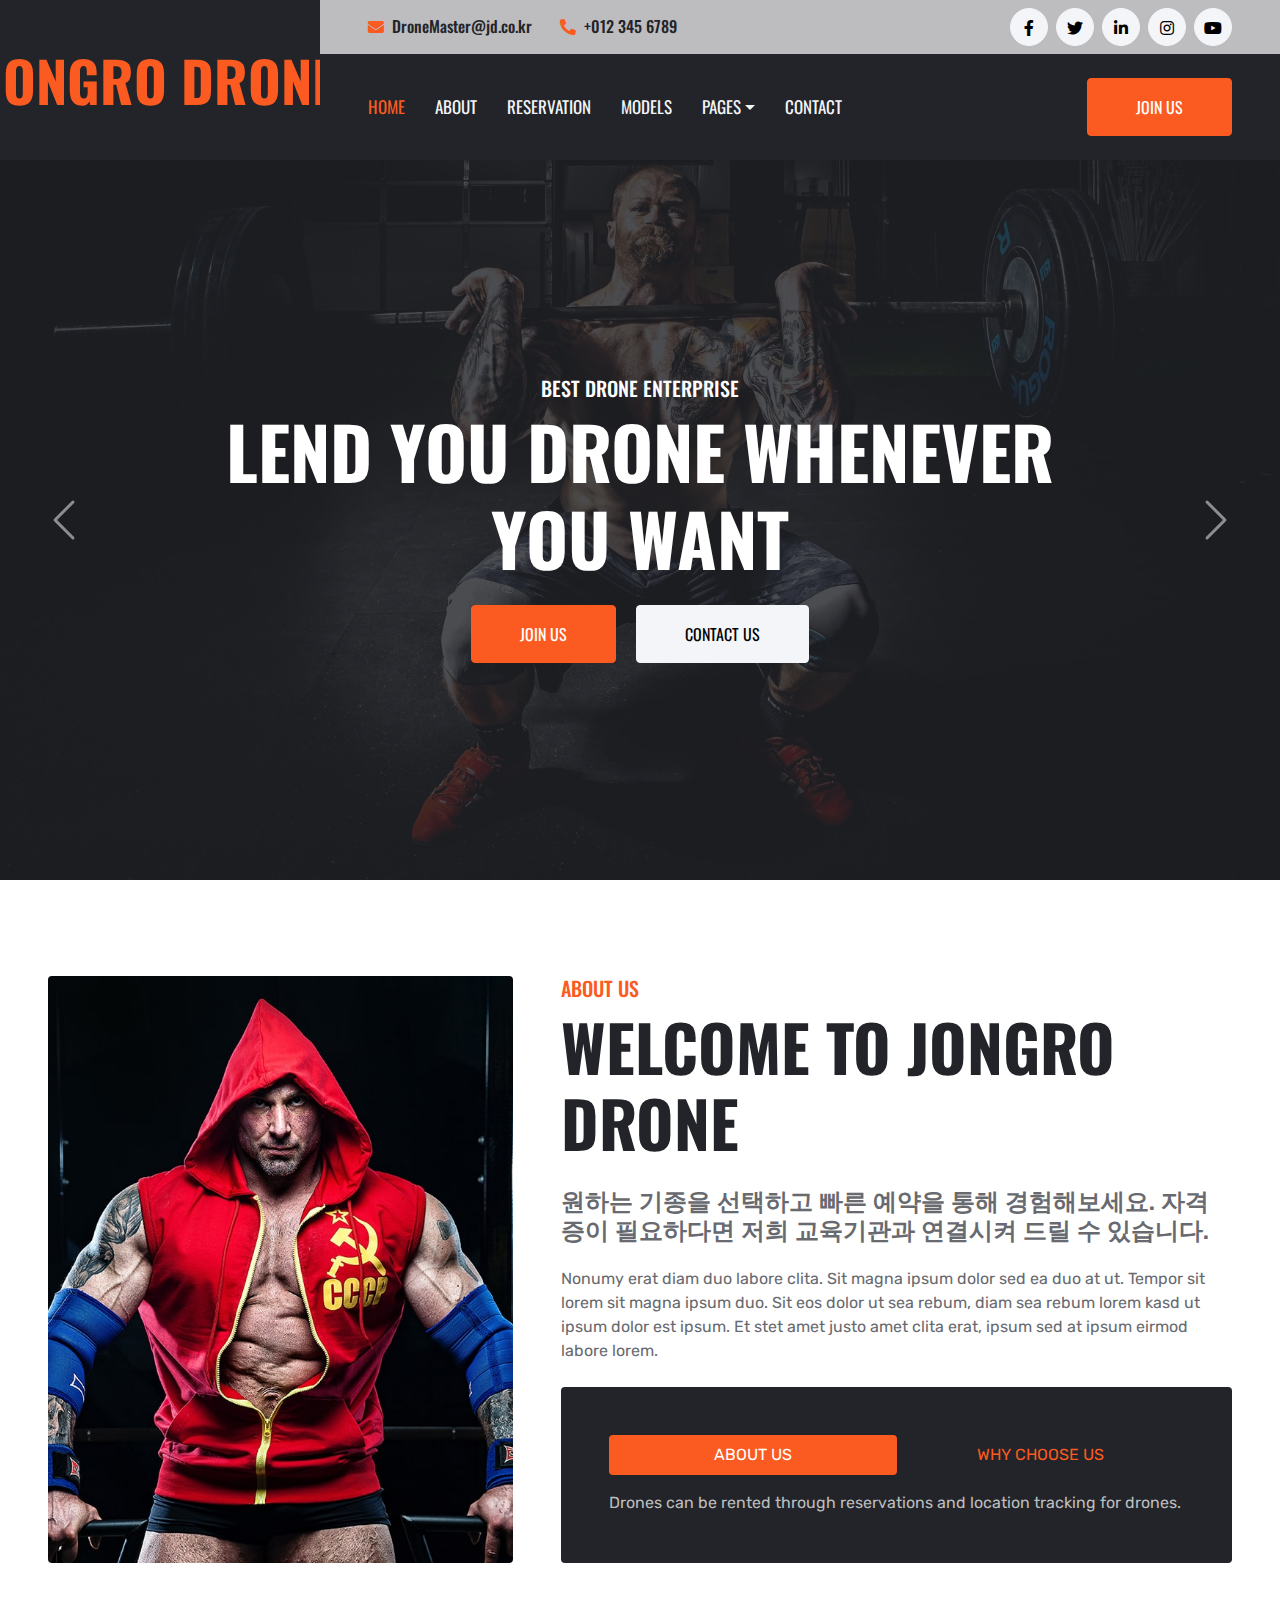
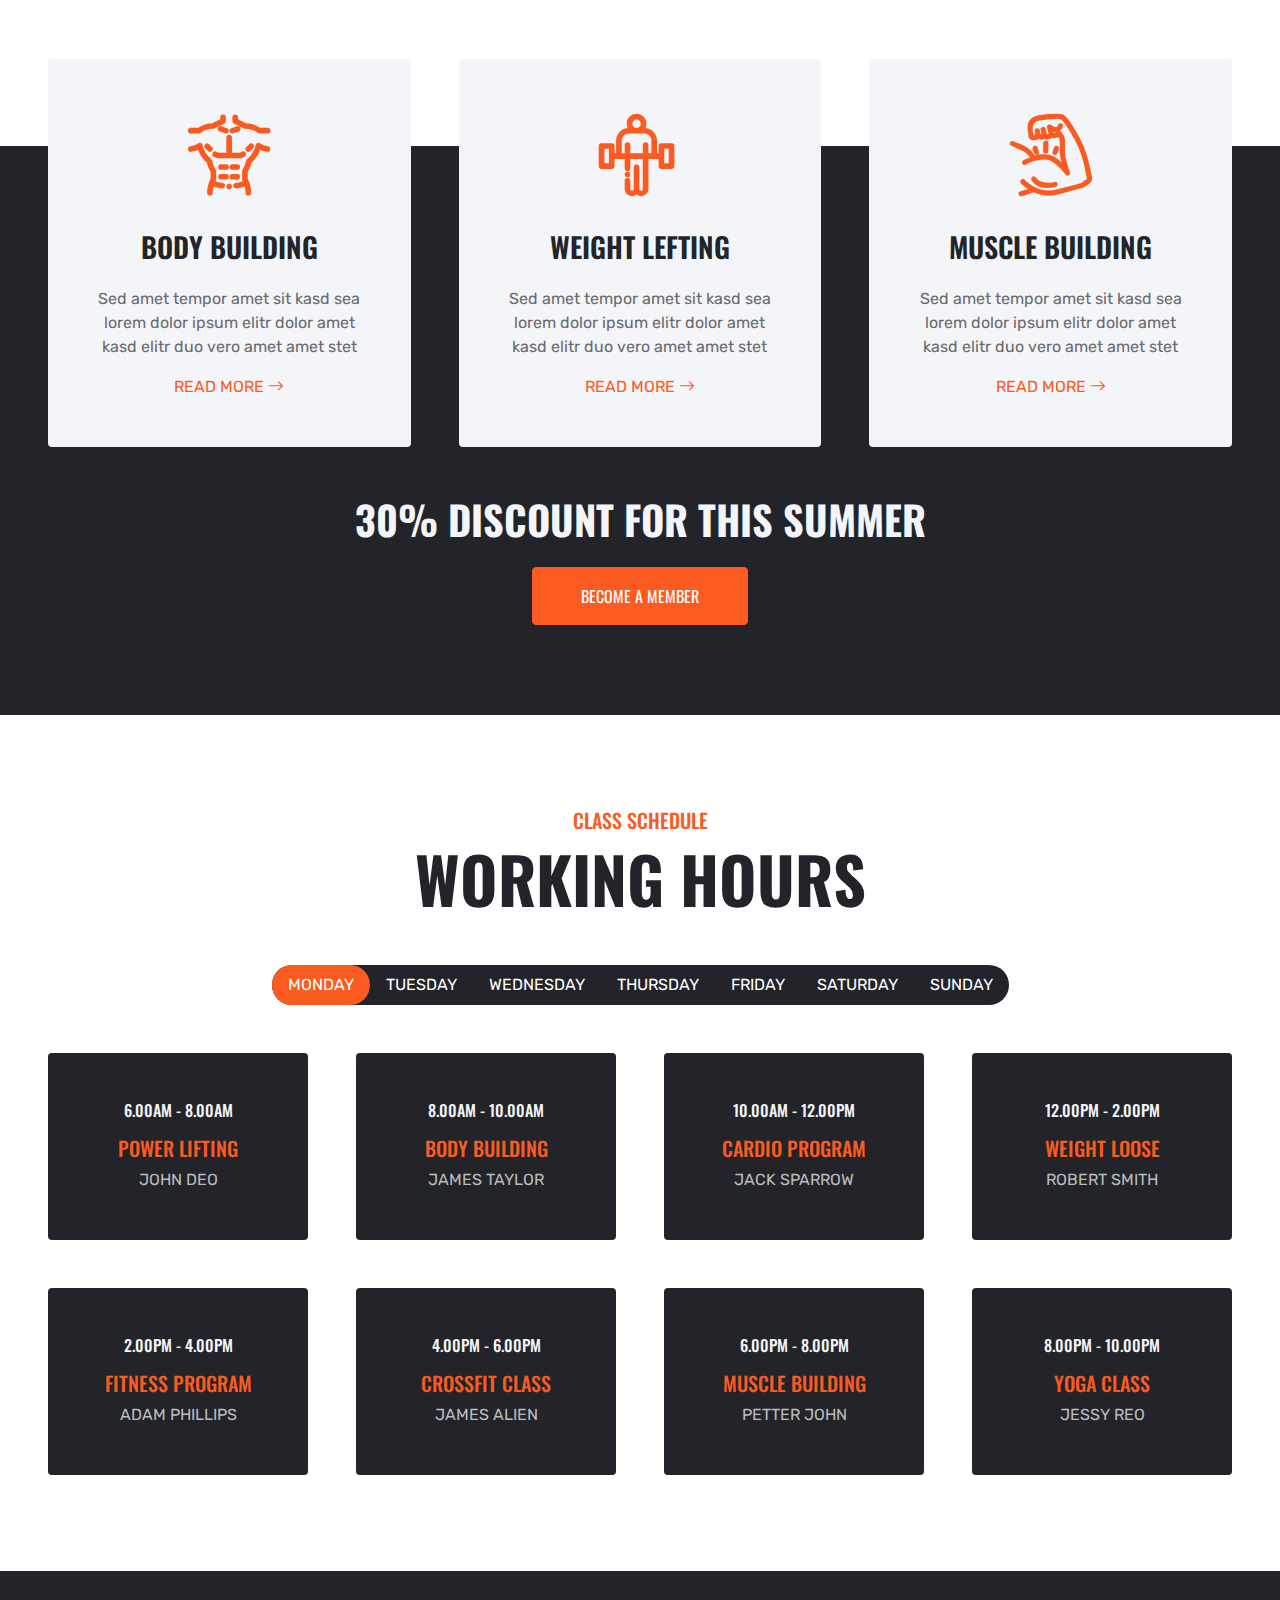
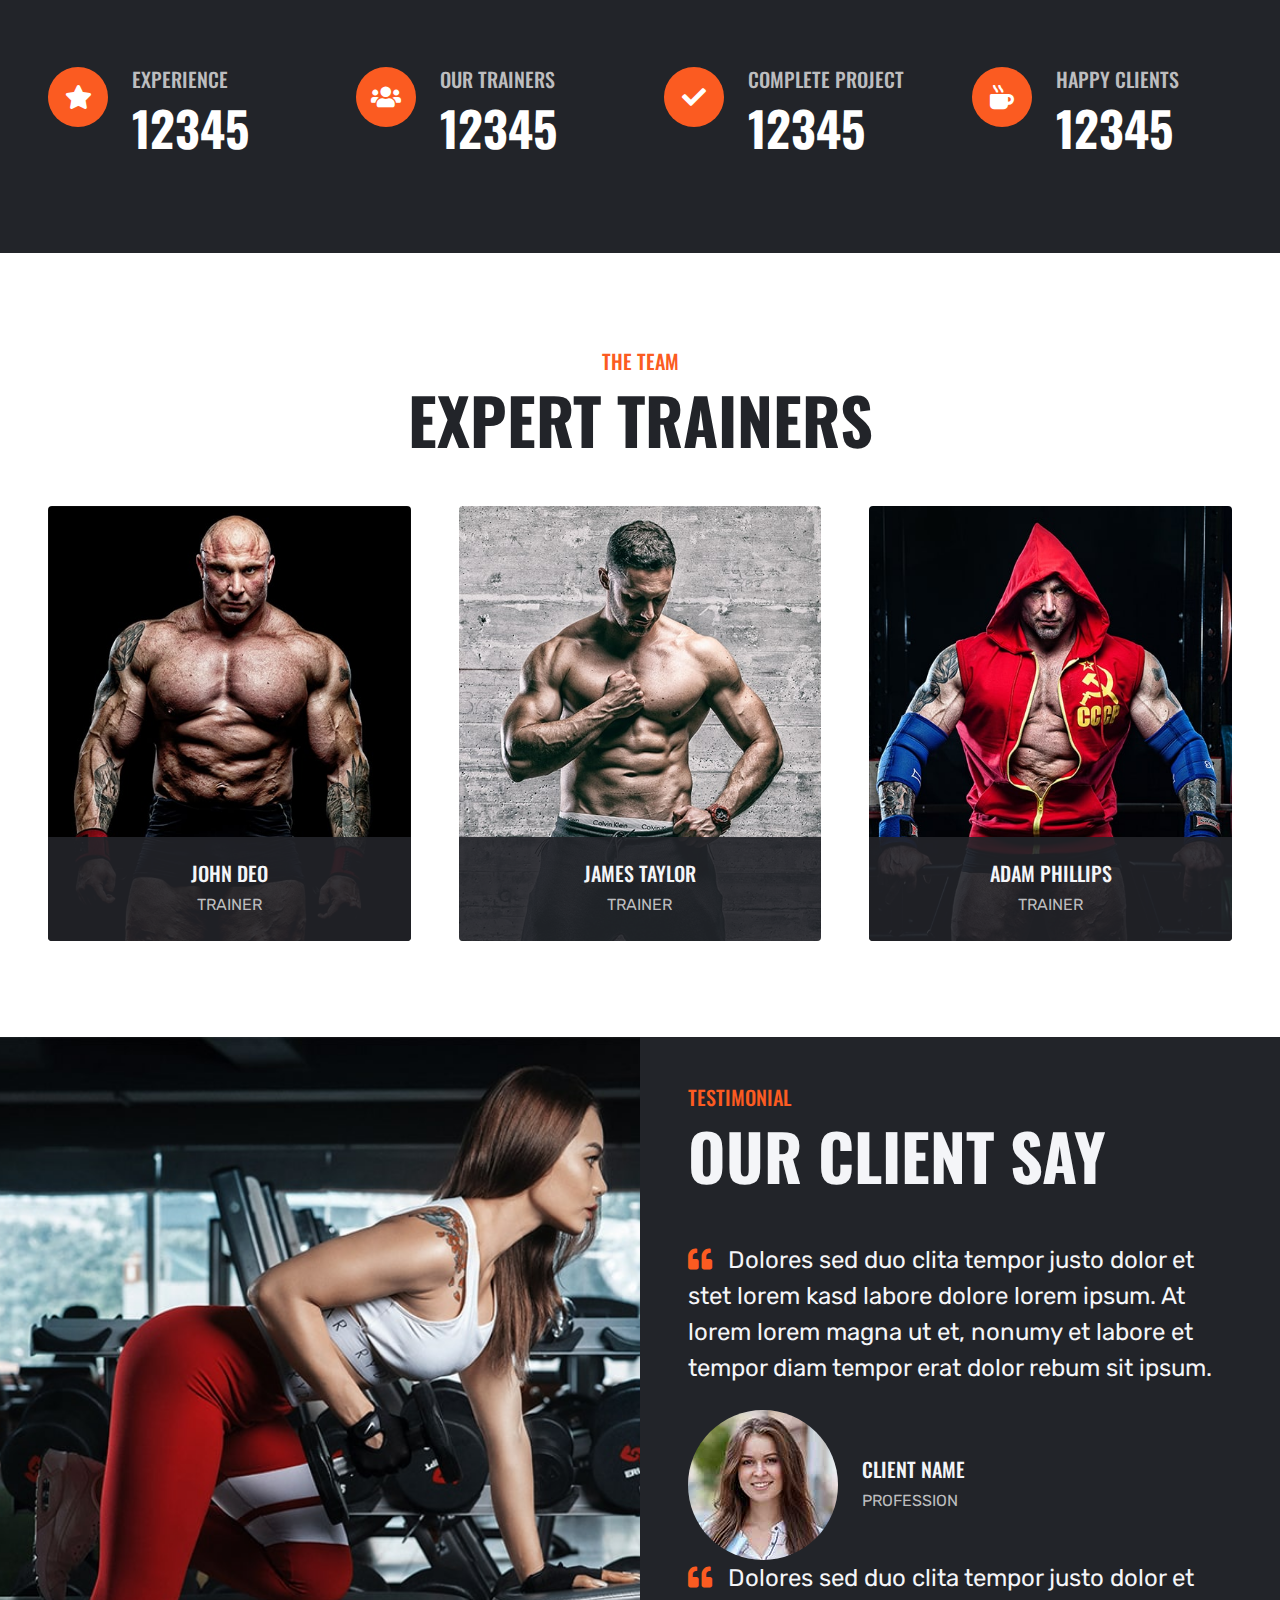
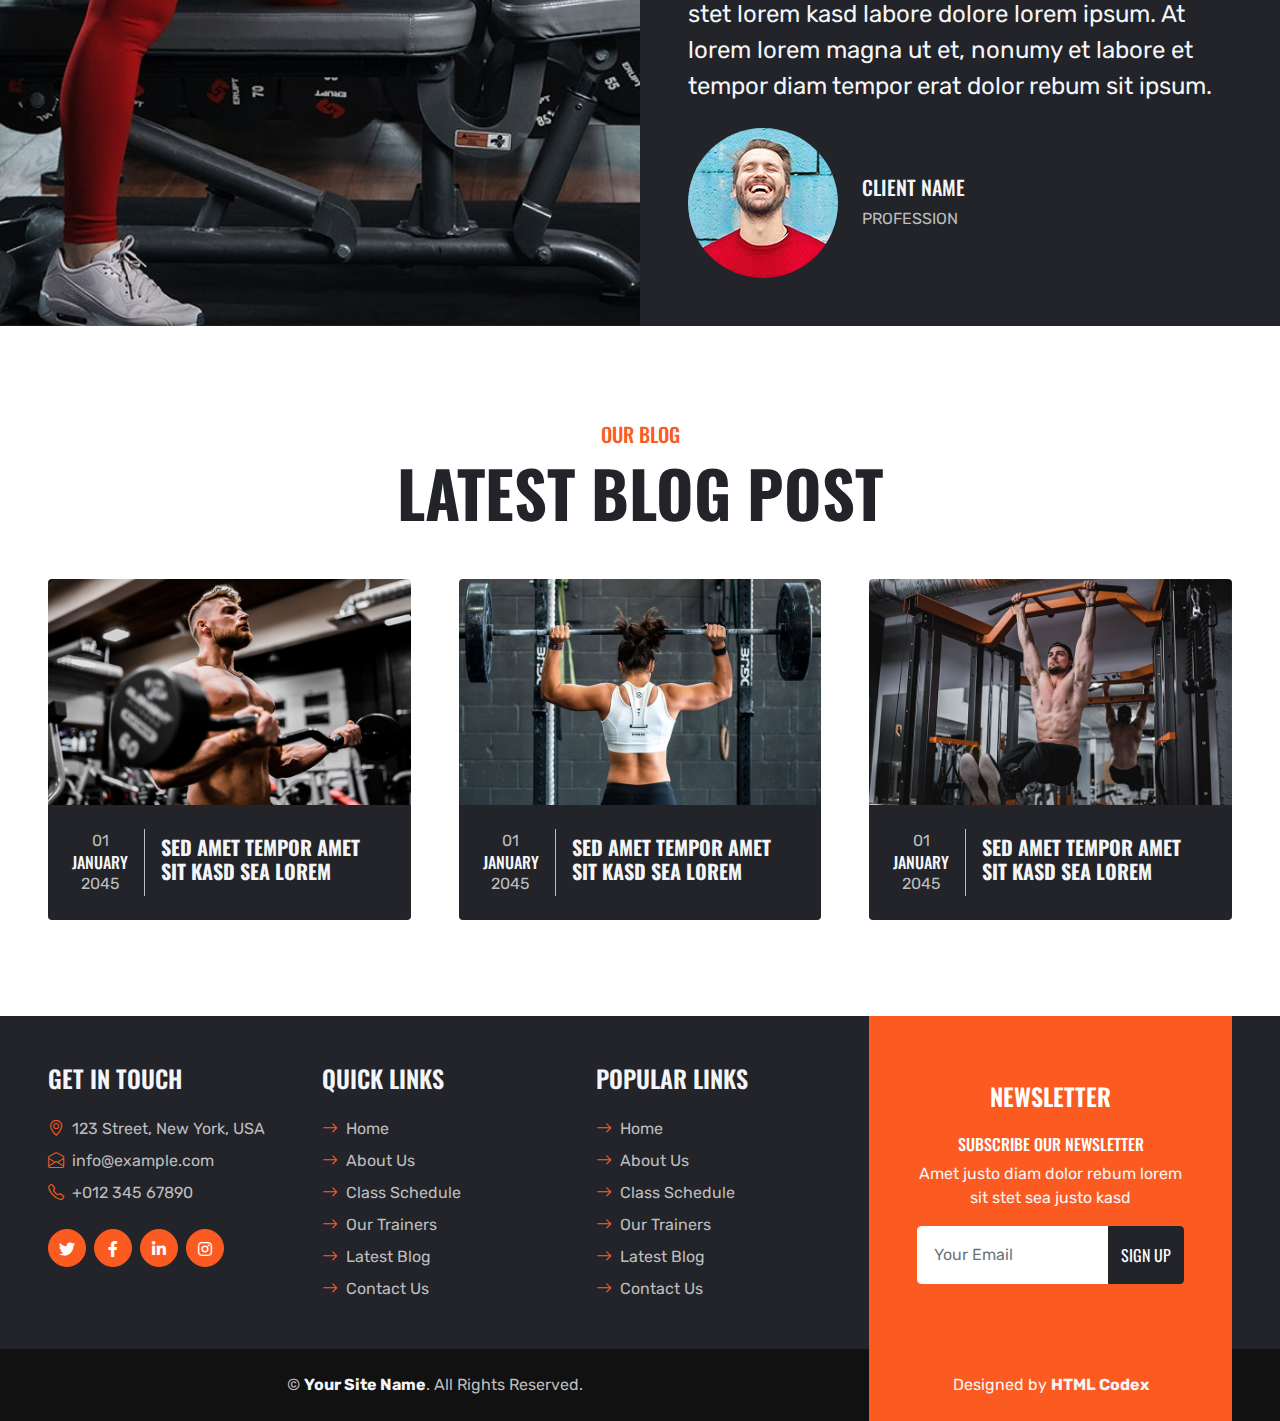
==== index.html @ d5dca881 "Update index.html" ====
<!DOCTYPE html>
<html lang="en">

<head>
    <meta charset="utf-8">
    <title>GYMSTER - Gym HTML Template</title>
    <meta content="width=device-width, initial-scale=1.0" name="viewport">
    <meta content="Free HTML Templates" name="keywords">
    <meta content="Free HTML Templates" name="description">

    <!-- Favicon -->
    <link href="img/favicon.ico" rel="icon">

    <!-- Google Web Fonts -->
    <link rel="preconnect" href="https://fonts.gstatic.com">
    <link href="https://fonts.googleapis.com/css2?family=Oswald:wght@400;500;600;700&family=Rubik&display=swap" rel="stylesheet"> 

    <!-- Icon Font Stylesheet -->
    <link href="https://cdnjs.cloudflare.com/ajax/libs/font-awesome/5.15.0/css/all.min.css" rel="stylesheet">
    <link href="https://cdn.jsdelivr.net/npm/bootstrap-icons@1.4.1/font/bootstrap-icons.css" rel="stylesheet">
    <link href="lib/flaticon/font/flaticon.css" rel="stylesheet">

    <!-- Libraries Stylesheet -->
    <link href="lib/owlcarousel/assets/owl.carousel.min.css" rel="stylesheet">

    <!-- Customized Bootstrap Stylesheet -->
    <link href="css/bootstrap.min.css" rel="stylesheet">

    <!-- Template Stylesheet -->
    <link href="css/style.css" rel="stylesheet">
</head>

<body>
    <!-- Header Start -->
    <div class="container-fluid bg-dark px-0">
        <div class="row gx-0">
            <div class="col-lg-3 bg-dark d-none d-lg-block">
                <a href="index.html" class="navbar-brand w-100 h-100 m-0 p-0 d-flex align-items-center justify-content-center">
                    <h1 class="m-0 display-4 text-primary text-uppercase">Jongro Drone</h1>
                </a>
            </div>
            <div class="col-lg-9">
                <div class="row gx-0 bg-secondary d-none d-lg-flex">
                    <div class="col-lg-7 px-5 text-start">
                        <div class="h-100 d-inline-flex align-items-center py-2 me-4">
                            <i class="fa fa-envelope text-primary me-2"></i>
                            <h6 class="mb-0">DroneMaster@jd.co.kr</h6>
                        </div>
                        <div class="h-100 d-inline-flex align-items-center py-2">
                            <i class="fa fa-phone-alt text-primary me-2"></i>
                            <h6 class="mb-0">+012 345 6789</h6>
                        </div>
                    </div>
                    <div class="col-lg-5 px-5 text-end">
                        <div class="d-inline-flex align-items-center py-2">
                            <a class="btn btn-light btn-square rounded-circle me-2" href="">
                                <i class="fab fa-facebook-f"></i>
                            </a>
                            <a class="btn btn-light btn-square rounded-circle me-2" href="">
                                <i class="fab fa-twitter"></i>
                            </a>
                            <a class="btn btn-light btn-square rounded-circle me-2" href="">
                                <i class="fab fa-linkedin-in"></i>
                            </a>
                            <a class="btn btn-light btn-square rounded-circle me-2" href="">
                                <i class="fab fa-instagram"></i>
                            </a>
                            <a class="btn btn-light btn-square rounded-circle" href="">
                                <i class="fab fa-youtube"></i>
                            </a>
                        </div>
                    </div>
                </div>
                <nav class="navbar navbar-expand-lg bg-dark navbar-dark p-3 p-lg-0 px-lg-5">
                    <a href="index.html" class="navbar-brand d-block d-lg-none">
                        <h1 class="m-0 display-4 text-primary text-uppercase">Jongro Drone</h1>
                    </a>
                    <button type="button" class="navbar-toggler" data-bs-toggle="collapse" data-bs-target="#navbarCollapse">
                        <span class="navbar-toggler-icon"></span>
                    </button>
                    <div class="collapse navbar-collapse justify-content-between" id="navbarCollapse">
                        <div class="navbar-nav mr-auto py-0">
                            <a href="index.html" class="nav-item nav-link active">Home</a>
                            <a href="about.html" class="nav-item nav-link">About</a>
                            <a href="class.html" class="nav-item nav-link">Reservation</a>
                            <a href="team.html" class="nav-item nav-link">Models</a>
                            <div class="nav-item dropdown">
                                <a href="#" class="nav-link dropdown-toggle" data-bs-toggle="dropdown">Pages</a>
                                <div class="dropdown-menu rounded-0 m-0">
                                    <a href="blog.html" class="dropdown-item">Blog Grid</a>
                                    <a href="detail.html" class="dropdown-item">Blog Detail</a>
                                    <a href="testimonial.html" class="dropdown-item">Testimonial</a>
                                </div>
                            </div>
                            <a href="contact.html" class="nav-item nav-link">Contact</a>
                        </div>
                        <a href="" class="btn btn-primary py-md-3 px-md-5 d-none d-lg-block">Join Us</a>
                    </div>
                </nav>
            </div>
        </div>
    </div>
    <!-- Header End -->


    <!-- Carousel Start -->
    <div class="container-fluid p-0 mb-5">
        <div id="header-carousel" class="carousel slide" data-bs-ride="carousel">
            <div class="carousel-inner">
                <div class="carousel-item active">
                    <img class="w-100" src="img/carousel-1.jpg" alt="Image">
                    <div class="carousel-caption d-flex flex-column align-items-center justify-content-center">
                        <div class="p-3" style="max-width: 900px;">
                            <h5 class="text-white text-uppercase">Best Drone Enterprise</h5>
                            <h1 class="display-2 text-white text-uppercase mb-md-4">Lend you drone Whenever you want</h1>
                            <a href="" class="btn btn-primary py-md-3 px-md-5 me-3">Join Us</a>
                            <a href="" class="btn btn-light py-md-3 px-md-5">Contact Us</a>
                        </div>
                    </div>
                </div>
                <div class="carousel-item">
                    <img class="w-100" src="img/carousel-2.jpg" alt="Image">
                    <div class="carousel-caption d-flex flex-column align-items-center justify-content-center">
                        <div class="p-3" style="max-width: 900px;">
                            <h5 class="text-white text-uppercase">Best Drone Enterprise</h5>
                            <h1 class="display-2 text-white text-uppercase mb-md-4">Get training from our recommended institution</h1>
                            <a href="" class="btn btn-primary py-md-3 px-md-5 me-3">Join Us</a>
                            <a href="" class="btn btn-light py-md-3 px-md-5">Contact Us</a>
                        </div>
                    </div>
                </div>
            </div>
            <button class="carousel-control-prev" type="button" data-bs-target="#header-carousel"
                data-bs-slide="prev">
                <span class="carousel-control-prev-icon" aria-hidden="true"></span>
                <span class="visually-hidden">Previous</span>
            </button>
            <button class="carousel-control-next" type="button" data-bs-target="#header-carousel"
                data-bs-slide="next">
                <span class="carousel-control-next-icon" aria-hidden="true"></span>
                <span class="visually-hidden">Next</span>
            </button>
        </div>
    </div>
    <!-- Carousel End -->


    <!-- About Start -->
    <div class="container-fluid p-5">
        <div class="row gx-5">
            <div class="col-lg-5 mb-5 mb-lg-0" style="min-height: 500px;">
                <div class="position-relative h-100">
                    <img class="position-absolute w-100 h-100 rounded" src="img/about.jpg" style="object-fit: cover;">
                </div>
            </div>
            <div class="col-lg-7">
                <div class="mb-4">
                    <h5 class="text-primary text-uppercase">About Us</h5>
                    <h1 class="display-3 text-uppercase mb-0">Welcome to Jongro drone</h1>
                </div>
                <h4 class="text-body mb-4">원하는 기종을 선택하고 빠른 예약을 통해 경험해보세요. 자격증이 필요하다면 저희 교육기관과 연결시켜 드릴 수 있습니다.</h4>
                <p class="mb-4">Nonumy erat diam duo labore clita. Sit magna ipsum dolor sed ea duo at ut. Tempor sit lorem sit magna ipsum duo. Sit eos dolor ut sea rebum, diam sea rebum lorem kasd ut ipsum dolor est ipsum. Et stet amet justo amet clita erat, ipsum sed at ipsum eirmod labore lorem.</p>
                <div class="rounded bg-dark p-5">
                    <ul class="nav nav-pills justify-content-between mb-3">
                        <li class="nav-item w-50">
                            <a class="nav-link text-uppercase text-center w-100 active" data-bs-toggle="pill" href="#pills-1">About Us</a>
                        </li>
                        <li class="nav-item w-50">
                                <a class="nav-link text-uppercase text-center w-100" data-bs-toggle="pill" href="#pills-2">Why Choose Us</a>
                        </li>
                    </ul>
                    <div class="tab-content">
                        <div class="tab-pane fade show active" id="pills-1">
                            <p class="text-secondary mb-0">Drones can be rented through reservations and location tracking for drones.</p>
                        </div>
                        <div class="tab-pane fade" id="pills-2">
                            <p class="text-secondary mb-0">Drones can be rented through reservations and location tracking for drones.</p>
                        </div>
                    </div>
                </div>
            </div>
        </div>
    </div>
    <!-- About End -->


    <!-- Programe Start -->
    <div class="container-fluid programe position-relative px-5 mt-5" style="margin-bottom: 135px;">
        <div class="row g-5 gb-5">
            <div class="col-lg-4 col-md-6">
                <div class="bg-light rounded text-center p-5">
                    <i class="flaticon-six-pack display-1 text-primary"></i>
                    <h3 class="text-uppercase my-4">Body Building</h3>
                    <p>Sed amet tempor amet sit kasd sea lorem dolor ipsum elitr dolor amet kasd elitr duo vero amet amet stet</p>
                    <a class="text-uppercase" href="">Read More <i class="bi bi-arrow-right"></i></a>
                </div>
            </div>
            <div class="col-lg-4 col-md-6">
                <div class="bg-light rounded text-center p-5">
                    <i class="flaticon-barbell display-1 text-primary"></i>
                    <h3 class="text-uppercase my-4">Weight Lefting</h3>
                    <p>Sed amet tempor amet sit kasd sea lorem dolor ipsum elitr dolor amet kasd elitr duo vero amet amet stet</p>
                    <a class="text-uppercase" href="">Read More <i class="bi bi-arrow-right"></i></a>
                </div>
            </div>
            <div class="col-lg-4 col-md-6">
                <div class="bg-light rounded text-center p-5">
                    <i class="flaticon-bodybuilding display-1 text-primary"></i>
                    <h3 class="text-uppercase my-4">Muscle Building</h3>
                    <p>Sed amet tempor amet sit kasd sea lorem dolor ipsum elitr dolor amet kasd elitr duo vero amet amet stet</p>
                    <a class="text-uppercase" href="">Read More <i class="bi bi-arrow-right"></i></a>
                </div>
            </div>
            <div class="col-lg-12 col-md-6 text-center">
                <h1 class="text-uppercase text-light mb-4">30% Discount For This Summer</h1>
                <a href="" class="btn btn-primary py-3 px-5">Become A Member</a>
            </div>
        </div>
    </div>
    <!-- Programe Start -->


    <!-- Class Timetable Start -->
    <div class="container-fluid p-5">
        <div class="mb-5 text-center">
            <h5 class="text-primary text-uppercase">Class Schedule</h5>
            <h1 class="display-3 text-uppercase mb-0">Working Hours</h1>
        </div>
        <div class="tab-class text-center">
            <ul class="nav nav-pills d-inline-flex justify-content-center bg-dark text-uppercase rounded-pill mb-5">
                <li class="nav-item">
                    <a class="nav-link rounded-pill text-white active" data-bs-toggle="pill" href="#tab-1">Monday</a>
                </li>
                <li class="nav-item">
                    <a class="nav-link rounded-pill text-white" data-bs-toggle="pill" href="#tab-2">Tuesday</a>
                </li>
                <li class="nav-item">
                    <a class="nav-link rounded-pill text-white" data-bs-toggle="pill" href="#tab-3">Wednesday</a>
                </li>
                <li class="nav-item">
                    <a class="nav-link rounded-pill text-white" data-bs-toggle="pill" href="#tab-4">Thursday</a>
                </li>
                <li class="nav-item">
                    <a class="nav-link rounded-pill text-white" data-bs-toggle="pill" href="#tab-5">Friday</a>
                </li>
                <li class="nav-item">
                    <a class="nav-link rounded-pill text-white" data-bs-toggle="pill" href="#tab-6">Saturday</a>
                </li>
                <li class="nav-item">
                    <a class="nav-link rounded-pill text-white" data-bs-toggle="pill" href="#tab-7">Sunday</a>
                </li>
            </ul>
            <div class="tab-content">
                <div id="tab-1" class="tab-pane fade show p-0 active">
                    <div class="row g-5">
                        <div class="col-lg-3 col-md-4 col-sm-6">
                            <div class="bg-dark rounded text-center py-5 px-3">
                                <h6 class="text-uppercase text-light mb-3">6.00am - 8.00am</h6>
                                <h5 class="text-uppercase text-primary">Power Lifting</h5>
                                <p class="text-uppercase text-secondary mb-0">John Deo</p>
                            </div>
                        </div>
                        <div class="col-lg-3 col-md-4 col-sm-6">
                            <div class="bg-dark rounded text-center py-5 px-3">
                                <h6 class="text-uppercase text-light mb-3">8.00am - 10.00am</h6>
                                <h5 class="text-uppercase text-primary">Body Building</h5>
                                <p class="text-uppercase text-secondary mb-0">James Taylor</p>
                            </div>
                        </div>
                        <div class="col-lg-3 col-md-4 col-sm-6">
                            <div class="bg-dark rounded text-center py-5 px-3">
                                <h6 class="text-uppercase text-light mb-3">10.00am - 12.00pm</h6>
                                <h5 class="text-uppercase text-primary">Cardio Program</h5>
                                <p class="text-uppercase text-secondary mb-0">Jack Sparrow</p>
                            </div>
                        </div>
                        <div class="col-lg-3 col-md-4 col-sm-6">
                            <div class="bg-dark rounded text-center py-5 px-3">
                                <h6 class="text-uppercase text-light mb-3">12.00pm - 2.00pm</h6>
                                <h5 class="text-uppercase text-primary">Weight Loose</h5>
                                <p class="text-uppercase text-secondary mb-0">Robert Smith</p>
                            </div>
                        </div>
                        <div class="col-lg-3 col-md-4 col-sm-6">
                            <div class="bg-dark rounded text-center py-5 px-3">
                                <h6 class="text-uppercase text-light mb-3">2.00pm - 4.00pm</h6>
                                <h5 class="text-uppercase text-primary">Fitness Program</h5>
                                <p class="text-uppercase text-secondary mb-0">Adam Phillips</p>
                            </div>
                        </div>
                        <div class="col-lg-3 col-md-4 col-sm-6">
                            <div class="bg-dark rounded text-center py-5 px-3">
                                <h6 class="text-uppercase text-light mb-3">4.00pm - 6.00pm</h6>
                                <h5 class="text-uppercase text-primary">Crossfit Class</h5>
                                <p class="text-uppercase text-secondary mb-0">James Alien</p>
                            </div>
                        </div>
                        <div class="col-lg-3 col-md-4 col-sm-6">
                            <div class="bg-dark rounded text-center py-5 px-3">
                                <h6 class="text-uppercase text-light mb-3">6.00pm - 8.00pm</h6>
                                <h5 class="text-uppercase text-primary">Muscle Building</h5>
                                <p class="text-uppercase text-secondary mb-0">Petter John</p>
                            </div>
                        </div>
                        <div class="col-lg-3 col-md-4 col-sm-6">
                            <div class="bg-dark rounded text-center py-5 px-3">
                                <h6 class="text-uppercase text-light mb-3">8.00pm - 10.00pm</h6>
                                <h5 class="text-uppercase text-primary">Yoga Class</h5>
                                <p class="text-uppercase text-secondary mb-0">Jessy Reo</p>
                            </div>
                        </div>
                    </div>
                </div>
                <div id="tab-2" class="tab-pane fade p-0">
                    <div class="row g-5">
                        <div class="col-lg-3 col-md-4 col-sm-6">
                            <div class="bg-dark rounded text-center py-5 px-3">
                                <h6 class="text-uppercase text-light mb-3">6.00am - 8.00am</h6>
                                <h5 class="text-uppercase text-primary">Power Lifting</h5>
                                <p class="text-uppercase text-secondary mb-0">John Deo</p>
                            </div>
                        </div>
                        <div class="col-lg-3 col-md-4 col-sm-6">
                            <div class="bg-dark rounded text-center py-5 px-3">
                                <h6 class="text-uppercase text-light mb-3">8.00am - 10.00am</h6>
                                <h5 class="text-uppercase text-primary">Body Building</h5>
                                <p class="text-uppercase text-secondary mb-0">James Taylor</p>
                            </div>
                        </div>
                        <div class="col-lg-3 col-md-4 col-sm-6">
                            <div class="bg-dark rounded text-center py-5 px-3">
                                <h6 class="text-uppercase text-light mb-3">10.00am - 12.00pm</h6>
                                <h5 class="text-uppercase text-primary">Cardio Program</h5>
                                <p class="text-uppercase text-secondary mb-0">Jack Sparrow</p>
                            </div>
                        </div>
                        <div class="col-lg-3 col-md-4 col-sm-6">
                            <div class="bg-dark rounded text-center py-5 px-3">
                                <h6 class="text-uppercase text-light mb-3">12.00pm - 2.00pm</h6>
                                <h5 class="text-uppercase text-primary">Weight Loose</h5>
                                <p class="text-uppercase text-secondary mb-0">Robert Smith</p>
                            </div>
                        </div>
                        <div class="col-lg-3 col-md-4 col-sm-6">
                            <div class="bg-dark rounded text-center py-5 px-3">
                                <h6 class="text-uppercase text-light mb-3">2.00pm - 4.00pm</h6>
                                <h5 class="text-uppercase text-primary">Fitness Program</h5>
                                <p class="text-uppercase text-secondary mb-0">Adam Phillips</p>
                            </div>
                        </div>
                        <div class="col-lg-3 col-md-4 col-sm-6">
                            <div class="bg-dark rounded text-center py-5 px-3">
                                <h6 class="text-uppercase text-light mb-3">4.00pm - 6.00pm</h6>
                                <h5 class="text-uppercase text-primary">Crossfit Class</h5>
                                <p class="text-uppercase text-secondary mb-0">James Alien</p>
                            </div>
                        </div>
                        <div class="col-lg-3 col-md-4 col-sm-6">
                            <div class="bg-dark rounded text-center py-5 px-3">
                                <h6 class="text-uppercase text-light mb-3">6.00pm - 8.00pm</h6>
                                <h5 class="text-uppercase text-primary">Muscle Building</h5>
                                <p class="text-uppercase text-secondary mb-0">Petter John</p>
                            </div>
                        </div>
                        <div class="col-lg-3 col-md-4 col-sm-6">
                            <div class="bg-dark rounded text-center py-5 px-3">
                                <h6 class="text-uppercase text-light mb-3">8.00pm - 10.00pm</h6>
                                <h5 class="text-uppercase text-primary">Yoga Class</h5>
                                <p class="text-uppercase text-secondary mb-0">Jessy Reo</p>
                            </div>
                        </div>
                    </div>
                </div>
                <div id="tab-3" class="tab-pane fade p-0">
                    <div class="row g-5">
                        <div class="col-lg-3 col-md-4 col-sm-6">
                            <div class="bg-dark rounded text-center py-5 px-3">
                                <h6 class="text-uppercase text-light mb-3">6.00am - 8.00am</h6>
                                <h5 class="text-uppercase text-primary">Power Lifting</h5>
                                <p class="text-uppercase text-secondary mb-0">John Deo</p>
                            </div>
                        </div>
                        <div class="col-lg-3 col-md-4 col-sm-6">
                            <div class="bg-dark rounded text-center py-5 px-3">
                                <h6 class="text-uppercase text-light mb-3">8.00am - 10.00am</h6>
                                <h5 class="text-uppercase text-primary">Body Building</h5>
                                <p class="text-uppercase text-secondary mb-0">James Taylor</p>
                            </div>
                        </div>
                        <div class="col-lg-3 col-md-4 col-sm-6">
                            <div class="bg-dark rounded text-center py-5 px-3">
                                <h6 class="text-uppercase text-light mb-3">10.00am - 12.00pm</h6>
                                <h5 class="text-uppercase text-primary">Cardio Program</h5>
                                <p class="text-uppercase text-secondary mb-0">Jack Sparrow</p>
                            </div>
                        </div>
                        <div class="col-lg-3 col-md-4 col-sm-6">
                            <div class="bg-dark rounded text-center py-5 px-3">
                                <h6 class="text-uppercase text-light mb-3">12.00pm - 2.00pm</h6>
                                <h5 class="text-uppercase text-primary">Weight Loose</h5>
                                <p class="text-uppercase text-secondary mb-0">Robert Smith</p>
                            </div>
                        </div>
                        <div class="col-lg-3 col-md-4 col-sm-6">
                            <div class="bg-dark rounded text-center py-5 px-3">
                                <h6 class="text-uppercase text-light mb-3">2.00pm - 4.00pm</h6>
                                <h5 class="text-uppercase text-primary">Fitness Program</h5>
                                <p class="text-uppercase text-secondary mb-0">Adam Phillips</p>
                            </div>
                        </div>
                        <div class="col-lg-3 col-md-4 col-sm-6">
                            <div class="bg-dark rounded text-center py-5 px-3">
                                <h6 class="text-uppercase text-light mb-3">4.00pm - 6.00pm</h6>
                                <h5 class="text-uppercase text-primary">Crossfit Class</h5>
                                <p class="text-uppercase text-secondary mb-0">James Alien</p>
                            </div>
                        </div>
                        <div class="col-lg-3 col-md-4 col-sm-6">
                            <div class="bg-dark rounded text-center py-5 px-3">
                                <h6 class="text-uppercase text-light mb-3">6.00pm - 8.00pm</h6>
                                <h5 class="text-uppercase text-primary">Muscle Building</h5>
                                <p class="text-uppercase text-secondary mb-0">Petter John</p>
                            </div>
                        </div>
                        <div class="col-lg-3 col-md-4 col-sm-6">
                            <div class="bg-dark rounded text-center py-5 px-3">
                                <h6 class="text-uppercase text-light mb-3">8.00pm - 10.00pm</h6>
                                <h5 class="text-uppercase text-primary">Yoga Class</h5>
                                <p class="text-uppercase text-secondary mb-0">Jessy Reo</p>
                            </div>
                        </div>
                    </div>
                </div>
                <div id="tab-4" class="tab-pane fade p-0">
                    <div class="row g-5">
                        <div class="col-lg-3 col-md-4 col-sm-6">
                            <div class="bg-dark rounded text-center py-5 px-3">
                                <h6 class="text-uppercase text-light mb-3">6.00am - 8.00am</h6>
                                <h5 class="text-uppercase text-primary">Power Lifting</h5>
                                <p class="text-uppercase text-secondary mb-0">John Deo</p>
                            </div>
                        </div>
                        <div class="col-lg-3 col-md-4 col-sm-6">
                            <div class="bg-dark rounded text-center py-5 px-3">
                                <h6 class="text-uppercase text-light mb-3">8.00am - 10.00am</h6>
                                <h5 class="text-uppercase text-primary">Body Building</h5>
                                <p class="text-uppercase text-secondary mb-0">James Taylor</p>
                            </div>
                        </div>
                        <div class="col-lg-3 col-md-4 col-sm-6">
                            <div class="bg-dark rounded text-center py-5 px-3">
                                <h6 class="text-uppercase text-light mb-3">10.00am - 12.00pm</h6>
                                <h5 class="text-uppercase text-primary">Cardio Program</h5>
                                <p class="text-uppercase text-secondary mb-0">Jack Sparrow</p>
                            </div>
                        </div>
                        <div class="col-lg-3 col-md-4 col-sm-6">
                            <div class="bg-dark rounded text-center py-5 px-3">
                                <h6 class="text-uppercase text-light mb-3">12.00pm - 2.00pm</h6>
                                <h5 class="text-uppercase text-primary">Weight Loose</h5>
                                <p class="text-uppercase text-secondary mb-0">Robert Smith</p>
                            </div>
                        </div>
                        <div class="col-lg-3 col-md-4 col-sm-6">
                            <div class="bg-dark rounded text-center py-5 px-3">
                                <h6 class="text-uppercase text-light mb-3">2.00pm - 4.00pm</h6>
                                <h5 class="text-uppercase text-primary">Fitness Program</h5>
                                <p class="text-uppercase text-secondary mb-0">Adam Phillips</p>
                            </div>
                        </div>
                        <div class="col-lg-3 col-md-4 col-sm-6">
                            <div class="bg-dark rounded text-center py-5 px-3">
                                <h6 class="text-uppercase text-light mb-3">4.00pm - 6.00pm</h6>
                                <h5 class="text-uppercase text-primary">Crossfit Class</h5>
                                <p class="text-uppercase text-secondary mb-0">James Alien</p>
                            </div>
                        </div>
                        <div class="col-lg-3 col-md-4 col-sm-6">
                            <div class="bg-dark rounded text-center py-5 px-3">
                                <h6 class="text-uppercase text-light mb-3">6.00pm - 8.00pm</h6>
                                <h5 class="text-uppercase text-primary">Muscle Building</h5>
                                <p class="text-uppercase text-secondary mb-0">Petter John</p>
                            </div>
                        </div>
                        <div class="col-lg-3 col-md-4 col-sm-6">
                            <div class="bg-dark rounded text-center py-5 px-3">
                                <h6 class="text-uppercase text-light mb-3">8.00pm - 10.00pm</h6>
                                <h5 class="text-uppercase text-primary">Yoga Class</h5>
                                <p class="text-uppercase text-secondary mb-0">Jessy Reo</p>
                            </div>
                        </div>
                    </div>
                </div>
                <div id="tab-5" class="tab-pane fade p-0">
                    <div class="row g-5">
                        <div class="col-lg-3 col-md-4 col-sm-6">
                            <div class="bg-dark rounded text-center py-5 px-3">
                                <h6 class="text-uppercase text-light mb-3">6.00am - 8.00am</h6>
                                <h5 class="text-uppercase text-primary">Power Lifting</h5>
                                <p class="text-uppercase text-secondary mb-0">John Deo</p>
                            </div>
                        </div>
                        <div class="col-lg-3 col-md-4 col-sm-6">
                            <div class="bg-dark rounded text-center py-5 px-3">
                                <h6 class="text-uppercase text-light mb-3">8.00am - 10.00am</h6>
                                <h5 class="text-uppercase text-primary">Body Building</h5>
                                <p class="text-uppercase text-secondary mb-0">James Taylor</p>
                            </div>
                        </div>
                        <div class="col-lg-3 col-md-4 col-sm-6">
                            <div class="bg-dark rounded text-center py-5 px-3">
                                <h6 class="text-uppercase text-light mb-3">10.00am - 12.00pm</h6>
                                <h5 class="text-uppercase text-primary">Cardio Program</h5>
                                <p class="text-uppercase text-secondary mb-0">Jack Sparrow</p>
                            </div>
                        </div>
                        <div class="col-lg-3 col-md-4 col-sm-6">
                            <div class="bg-dark rounded text-center py-5 px-3">
                                <h6 class="text-uppercase text-light mb-3">12.00pm - 2.00pm</h6>
                                <h5 class="text-uppercase text-primary">Weight Loose</h5>
                                <p class="text-uppercase text-secondary mb-0">Robert Smith</p>
                            </div>
                        </div>
                        <div class="col-lg-3 col-md-4 col-sm-6">
                            <div class="bg-dark rounded text-center py-5 px-3">
                                <h6 class="text-uppercase text-light mb-3">2.00pm - 4.00pm</h6>
                                <h5 class="text-uppercase text-primary">Fitness Program</h5>
                                <p class="text-uppercase text-secondary mb-0">Adam Phillips</p>
                            </div>
                        </div>
                        <div class="col-lg-3 col-md-4 col-sm-6">
                            <div class="bg-dark rounded text-center py-5 px-3">
                                <h6 class="text-uppercase text-light mb-3">4.00pm - 6.00pm</h6>
                                <h5 class="text-uppercase text-primary">Crossfit Class</h5>
                                <p class="text-uppercase text-secondary mb-0">James Alien</p>
                            </div>
                        </div>
                        <div class="col-lg-3 col-md-4 col-sm-6">
                            <div class="bg-dark rounded text-center py-5 px-3">
                                <h6 class="text-uppercase text-light mb-3">6.00pm - 8.00pm</h6>
                                <h5 class="text-uppercase text-primary">Muscle Building</h5>
                                <p class="text-uppercase text-secondary mb-0">Petter John</p>
                            </div>
                        </div>
                        <div class="col-lg-3 col-md-4 col-sm-6">
                            <div class="bg-dark rounded text-center py-5 px-3">
                                <h6 class="text-uppercase text-light mb-3">8.00pm - 10.00pm</h6>
                                <h5 class="text-uppercase text-primary">Yoga Class</h5>
                                <p class="text-uppercase text-secondary mb-0">Jessy Reo</p>
                            </div>
                        </div>
                    </div>
                </div>
                <div id="tab-6" class="tab-pane fade p-0">
                    <div class="row g-5">
                        <div class="col-lg-3 col-md-4 col-sm-6">
                            <div class="bg-dark rounded text-center py-5 px-3">
                                <h6 class="text-uppercase text-light mb-3">6.00am - 8.00am</h6>
                                <h5 class="text-uppercase text-primary">Power Lifting</h5>
                                <p class="text-uppercase text-secondary mb-0">John Deo</p>
                            </div>
                        </div>
                        <div class="col-lg-3 col-md-4 col-sm-6">
                            <div class="bg-dark rounded text-center py-5 px-3">
                                <h6 class="text-uppercase text-light mb-3">8.00am - 10.00am</h6>
                                <h5 class="text-uppercase text-primary">Body Building</h5>
                                <p class="text-uppercase text-secondary mb-0">James Taylor</p>
                            </div>
                        </div>
                        <div class="col-lg-3 col-md-4 col-sm-6">
                            <div class="bg-dark rounded text-center py-5 px-3">
                                <h6 class="text-uppercase text-light mb-3">10.00am - 12.00pm</h6>
                                <h5 class="text-uppercase text-primary">Cardio Program</h5>
                                <p class="text-uppercase text-secondary mb-0">Jack Sparrow</p>
                            </div>
                        </div>
                        <div class="col-lg-3 col-md-4 col-sm-6">
                            <div class="bg-dark rounded text-center py-5 px-3">
                                <h6 class="text-uppercase text-light mb-3">12.00pm - 2.00pm</h6>
                                <h5 class="text-uppercase text-primary">Weight Loose</h5>
                                <p class="text-uppercase text-secondary mb-0">Robert Smith</p>
                            </div>
                        </div>
                        <div class="col-lg-3 col-md-4 col-sm-6">
                            <div class="bg-dark rounded text-center py-5 px-3">
                                <h6 class="text-uppercase text-light mb-3">2.00pm - 4.00pm</h6>
                                <h5 class="text-uppercase text-primary">Fitness Program</h5>
                                <p class="text-uppercase text-secondary mb-0">Adam Phillips</p>
                            </div>
                        </div>
                        <div class="col-lg-3 col-md-4 col-sm-6">
                            <div class="bg-dark rounded text-center py-5 px-3">
                                <h6 class="text-uppercase text-light mb-3">4.00pm - 6.00pm</h6>
                                <h5 class="text-uppercase text-primary">Crossfit Class</h5>
                                <p class="text-uppercase text-secondary mb-0">James Alien</p>
                            </div>
                        </div>
                        <div class="col-lg-3 col-md-4 col-sm-6">
                            <div class="bg-dark rounded text-center py-5 px-3">
                                <h6 class="text-uppercase text-light mb-3">6.00pm - 8.00pm</h6>
                                <h5 class="text-uppercase text-primary">Muscle Building</h5>
                                <p class="text-uppercase text-secondary mb-0">Petter John</p>
                            </div>
                        </div>
                        <div class="col-lg-3 col-md-4 col-sm-6">
                            <div class="bg-dark rounded text-center py-5 px-3">
                                <h6 class="text-uppercase text-light mb-3">8.00pm - 10.00pm</h6>
                                <h5 class="text-uppercase text-primary">Yoga Class</h5>
                                <p class="text-uppercase text-secondary mb-0">Jessy Reo</p>
                            </div>
                        </div>
                    </div>
                </div>
                <div id="tab-7" class="tab-pane fade p-0">
                    <div class="row g-5">
                        <div class="col-lg-3 col-md-4 col-sm-6">
                            <div class="bg-dark rounded text-center py-5 px-3">
                                <h6 class="text-uppercase text-light mb-3">6.00am - 8.00am</h6>
                                <h5 class="text-uppercase text-primary">Power Lifting</h5>
                                <p class="text-uppercase text-secondary mb-0">John Deo</p>
                            </div>
                        </div>
                        <div class="col-lg-3 col-md-4 col-sm-6">
                            <div class="bg-dark rounded text-center py-5 px-3">
                                <h6 class="text-uppercase text-light mb-3">8.00am - 10.00am</h6>
                                <h5 class="text-uppercase text-primary">Body Building</h5>
                                <p class="text-uppercase text-secondary mb-0">James Taylor</p>
                            </div>
                        </div>
                        <div class="col-lg-3 col-md-4 col-sm-6">
                            <div class="bg-dark rounded text-center py-5 px-3">
                                <h6 class="text-uppercase text-light mb-3">10.00am - 12.00pm</h6>
                                <h5 class="text-uppercase text-primary">Cardio Program</h5>
                                <p class="text-uppercase text-secondary mb-0">Jack Sparrow</p>
                            </div>
                        </div>
                        <div class="col-lg-3 col-md-4 col-sm-6">
                            <div class="bg-dark rounded text-center py-5 px-3">
                                <h6 class="text-uppercase text-light mb-3">12.00pm - 2.00pm</h6>
                                <h5 class="text-uppercase text-primary">Weight Loose</h5>
                                <p class="text-uppercase text-secondary mb-0">Robert Smith</p>
                            </div>
                        </div>
                        <div class="col-lg-3 col-md-4 col-sm-6">
                            <div class="bg-dark rounded text-center py-5 px-3">
                                <h6 class="text-uppercase text-light mb-3">2.00pm - 4.00pm</h6>
                                <h5 class="text-uppercase text-primary">Fitness Program</h5>
                                <p class="text-uppercase text-secondary mb-0">Adam Phillips</p>
                            </div>
                        </div>
                        <div class="col-lg-3 col-md-4 col-sm-6">
                            <div class="bg-dark rounded text-center py-5 px-3">
                                <h6 class="text-uppercase text-light mb-3">4.00pm - 6.00pm</h6>
                                <h5 class="text-uppercase text-primary">Crossfit Class</h5>
                                <p class="text-uppercase text-secondary mb-0">James Alien</p>
                            </div>
                        </div>
                        <div class="col-lg-3 col-md-4 col-sm-6">
                            <div class="bg-dark rounded text-center py-5 px-3">
                                <h6 class="text-uppercase text-light mb-3">6.00pm - 8.00pm</h6>
                                <h5 class="text-uppercase text-primary">Muscle Building</h5>
                                <p class="text-uppercase text-secondary mb-0">Petter John</p>
                            </div>
                        </div>
                        <div class="col-lg-3 col-md-4 col-sm-6">
                            <div class="bg-dark rounded text-center py-5 px-3">
                                <h6 class="text-uppercase text-light mb-3">8.00pm - 10.00pm</h6>
                                <h5 class="text-uppercase text-primary">Yoga Class</h5>
                                <p class="text-uppercase text-secondary mb-0">Jessy Reo</p>
                            </div>
                        </div>
                    </div>
                </div>
            </div>
        </div>
    </div>
    <!-- Class Timetable Start -->
    

    <!-- Facts Start -->
    <div class="container-fluid bg-dark facts p-5 my-5">
        <div class="row gx-5 gy-4 py-5">
            <div class="col-lg-3 col-md-6">
                <div class="d-flex">
                    <div class="bg-primary rounded-circle d-flex align-items-center justify-content-center mb-3" style="width: 60px; height: 60px;">
                        <i class="fa fa-star fs-4 text-white"></i>
                    </div>
                    <div class="ps-4">
                        <h5 class="text-secondary text-uppercase">Experience</h5>
                        <h1 class="display-5 text-white mb-0" data-toggle="counter-up">12345</h1>
                    </div>
                </div>
            </div>
            <div class="col-lg-3 col-md-6">
                <div class="d-flex">
                    <div class="bg-primary rounded-circle d-flex align-items-center justify-content-center mb-3" style="width: 60px; height: 60px;">
                        <i class="fa fa-users fs-4 text-white"></i>
                    </div>
                    <div class="ps-4">
                        <h5 class="text-secondary text-uppercase">Our Trainers</h5>
                        <h1 class="display-5 text-white mb-0" data-toggle="counter-up">12345</h1>
                    </div>
                </div>
            </div>
            <div class="col-lg-3 col-md-6">
                <div class="d-flex">
                    <div class="bg-primary rounded-circle d-flex align-items-center justify-content-center mb-3" style="width: 60px; height: 60px;">
                        <i class="fa fa-check fs-4 text-white"></i>
                    </div>
                    <div class="ps-4">
                        <h5 class="text-secondary text-uppercase">Complete Project</h5>
                        <h1 class="display-5 text-white mb-0" data-toggle="counter-up">12345</h1>
                    </div>
                </div>
            </div>
            <div class="col-lg-3 col-md-6">
                <div class="d-flex">
                    <div class="bg-primary rounded-circle d-flex align-items-center justify-content-center mb-3" style="width: 60px; height: 60px;">
                        <i class="fa fa-mug-hot fs-4 text-white"></i>
                    </div>
                    <div class="ps-4">
                        <h5 class="text-secondary text-uppercase">Happy Clients</h5>
                        <h1 class="display-5 text-white mb-0" data-toggle="counter-up">12345</h1>
                    </div>
                </div>
            </div>
        </div>
    </div>
    <!-- Facts End -->


    <!-- Team Start -->
    <div class="container-fluid p-5">
        <div class="mb-5 text-center">
            <h5 class="text-primary text-uppercase">The Team</h5>
            <h1 class="display-3 text-uppercase mb-0">Expert Trainers</h1>
        </div>
        <div class="row g-5">
            <div class="col-lg-4 col-md-6">
                <div class="team-item position-relative">
                    <div class="position-relative overflow-hidden rounded">
                        <img class="img-fluid w-100" src="img/team-1.jpg" alt="">
                        <div class="team-overlay">
                            <div class="d-flex align-items-center justify-content-start">
                                <a class="btn btn-light btn-square rounded-circle mx-1" href="#"><i class="fab fa-twitter"></i></a>
                                <a class="btn btn-light btn-square rounded-circle mx-1" href="#"><i class="fab fa-facebook-f"></i></a>
                                <a class="btn btn-light btn-square rounded-circle mx-1" href="#"><i class="fab fa-linkedin-in"></i></a>
                            </div>
                        </div>
                    </div>
                    <div class="position-absolute start-0 bottom-0 w-100 rounded-bottom text-center p-4" style="background: rgba(34, 36, 41, .9);">
                        <h5 class="text-uppercase text-light">John Deo</h5>
                        <p class="text-uppercase text-secondary m-0">Trainer</p>
                    </div>
                </div>
            </div>
            <div class="col-lg-4 col-md-6">
                <div class="team-item position-relative">
                    <div class="position-relative overflow-hidden rounded">
                        <img class="img-fluid w-100" src="img/team-2.jpg" alt="">
                        <div class="team-overlay">
                            <div class="d-flex align-items-center justify-content-start">
                                <a class="btn btn-light btn-square rounded-circle mx-1" href="#"><i class="fab fa-twitter"></i></a>
                                <a class="btn btn-light btn-square rounded-circle mx-1" href="#"><i class="fab fa-facebook-f"></i></a>
                                <a class="btn btn-light btn-square rounded-circle mx-1" href="#"><i class="fab fa-linkedin-in"></i></a>
                            </div>
                        </div>
                    </div>
                    <div class="position-absolute start-0 bottom-0 w-100 rounded-bottom text-center p-4" style="background: rgba(34, 36, 41, .9);">
                        <h5 class="text-uppercase text-light">James Taylor</h5>
                        <p class="text-uppercase text-secondary m-0">Trainer</p>
                    </div>
                </div>
            </div>
            <div class="col-lg-4 col-md-6">
                <div class="team-item position-relative">
                    <div class="position-relative overflow-hidden rounded">
                        <img class="img-fluid w-100" src="img/team-3.jpg" alt="">
                        <div class="team-overlay">
                            <div class="d-flex align-items-center justify-content-start">
                                <a class="btn btn-light btn-square rounded-circle mx-1" href="#"><i class="fab fa-twitter"></i></a>
                                <a class="btn btn-light btn-square rounded-circle mx-1" href="#"><i class="fab fa-facebook-f"></i></a>
                                <a class="btn btn-light btn-square rounded-circle mx-1" href="#"><i class="fab fa-linkedin-in"></i></a>
                            </div>
                        </div>
                    </div>
                    <div class="position-absolute start-0 bottom-0 w-100 rounded-bottom text-center p-4" style="background: rgba(34, 36, 41, .9);">
                        <h5 class="text-uppercase text-light">Adam Phillips</h5>
                        <p class="text-uppercase text-secondary m-0">Trainer</p>
                    </div>
                </div>
            </div>
        </div>
    </div>
    <!-- Team End -->
    

    <!-- Testimonial Start -->
    <div class="container-fluid p-0 my-5">
        <div class="row g-0">
            <div class="col-lg-6" style="min-height: 500px;">
                <div class="position-relative h-100">
                    <img class="position-absolute w-100 h-100" src="img/testimonial.jpg" style="object-fit: cover;">
                </div>
            </div>
            <div class="col-lg-6 bg-dark p-5">
                <div class="mb-5">
                    <h5 class="text-primary text-uppercase">Testimonial</h5>
                    <h1 class="display-3 text-uppercase text-light mb-0">Our Client Say</h1>
                </div>
                <div class="owl-carousel testimonial-carousel">
                    <div class="testimonial-item">
                        <p class="fs-4 fw-normal text-light mb-4"><i class="fa fa-quote-left text-primary me-3"></i>Dolores sed duo clita tempor justo dolor et stet lorem kasd labore dolore lorem ipsum. At lorem lorem magna ut et, nonumy et labore et tempor diam tempor erat dolor rebum sit ipsum.</p>
                        <div class="d-flex align-items-center">
                            <img class="img-fluid rounded-circle" src="img/testimonial-1.jpg" alt="">
                            <div class="ps-4">
                                <h5 class="text-uppercase text-light">Client Name</h5>
                                <span class="text-uppercase text-secondary">Profession</span>
                            </div>
                        </div>
                    </div>
                    <div class="testimonial-item">
                        <p class="fs-4 fw-normal text-light mb-4"><i class="fa fa-quote-left text-primary me-3"></i>Dolores sed duo clita tempor justo dolor et stet lorem kasd labore dolore lorem ipsum. At lorem lorem magna ut et, nonumy et labore et tempor diam tempor erat dolor rebum sit ipsum.</p>
                        <div class="d-flex align-items-center">
                            <img class="img-fluid rounded-circle" src="img/testimonial-2.jpg" alt="">
                            <div class="ps-4">
                                <h5 class="text-uppercase text-light">Client Name</h5>
                                <span class="text-uppercase text-secondary">Profession</span>
                            </div>
                        </div>
                    </div>
                </div>
            </div>
        </div>
    </div>
    <!-- Testimonial End -->


    <!-- Blog Start -->
    <div class="container-fluid p-5">
        <div class="mb-5 text-center">
            <h5 class="text-primary text-uppercase">Our Blog</h5>
            <h1 class="display-3 text-uppercase mb-0">Latest Blog Post</h1>
        </div>
        <div class="row g-5">
            <div class="col-lg-4">
                <div class="blog-item">
                    <div class="position-relative overflow-hidden rounded-top">
                        <img class="img-fluid" src="img/blog-1.jpg" alt="">
                    </div>
                    <div class="bg-dark d-flex align-items-center rounded-bottom p-4">
                        <div class="flex-shrink-0 text-center text-secondary border-end border-secondary pe-3 me-3">
                            <span>01</span>
                            <h6 class="text-light text-uppercase mb-0">January</h6>
                            <span>2045</span>
                        </div>
                        <a class="h5 text-uppercase text-light" href="">Sed amet tempor amet sit kasd sea lorem</h4></a>
                    </div>
                </div>
            </div>
            <div class="col-lg-4">
                <div class="blog-item">
                    <div class="position-relative overflow-hidden rounded-top">
                        <img class="img-fluid" src="img/blog-2.jpg" alt="">
                    </div>
                    <div class="bg-dark d-flex align-items-center rounded-bottom p-4">
                        <div class="flex-shrink-0 text-center text-secondary border-end border-secondary pe-3 me-3">
                            <span>01</span>
                            <h6 class="text-light text-uppercase mb-0">January</h6>
                            <span>2045</span>
                        </div>
                        <a class="h5 text-uppercase text-light" href="">Sed amet tempor amet sit kasd sea lorem</h4></a>
                    </div>
                </div>
            </div>
            <div class="col-lg-4">
                <div class="blog-item">
                    <div class="position-relative overflow-hidden rounded-top">
                        <img class="img-fluid" src="img/blog-3.jpg" alt="">
                    </div>
                    <div class="bg-dark d-flex align-items-center rounded-bottom p-4">
                        <div class="flex-shrink-0 text-center text-secondary border-end border-secondary pe-3 me-3">
                            <span>01</span>
                            <h6 class="text-light text-uppercase mb-0">January</h6>
                            <span>2045</span>
                        </div>
                        <a class="h5 text-uppercase text-light" href="">Sed amet tempor amet sit kasd sea lorem</h4></a>
                    </div>
                </div>
            </div>
        </div>
    </div>
    <!-- Blog End -->
    

    <!-- Footer Start -->
    <div class="container-fluid bg-dark text-secondary px-5 mt-5">
        <div class="row gx-5">
            <div class="col-lg-8 col-md-6">
                <div class="row gx-5">
                    <div class="col-lg-4 col-md-12 pt-5 mb-5">
                        <h4 class="text-uppercase text-light mb-4">Get In Touch</h4>
                        <div class="d-flex mb-2">
                            <i class="bi bi-geo-alt text-primary me-2"></i>
                            <p class="mb-0">123 Street, New York, USA</p>
                        </div>
                        <div class="d-flex mb-2">
                            <i class="bi bi-envelope-open text-primary me-2"></i>
                            <p class="mb-0">info@example.com</p>
                        </div>
                        <div class="d-flex mb-2">
                            <i class="bi bi-telephone text-primary me-2"></i>
                            <p class="mb-0">+012 345 67890</p>
                        </div>
                        <div class="d-flex mt-4">
                            <a class="btn btn-primary btn-square rounded-circle me-2" href="#"><i class="fab fa-twitter"></i></a>
                            <a class="btn btn-primary btn-square rounded-circle me-2" href="#"><i class="fab fa-facebook-f"></i></a>
                            <a class="btn btn-primary btn-square rounded-circle me-2" href="#"><i class="fab fa-linkedin-in"></i></a>
                            <a class="btn btn-primary btn-square rounded-circle" href="#"><i class="fab fa-instagram"></i></a>
                        </div>
                    </div>
                    <div class="col-lg-4 col-md-12 pt-0 pt-lg-5 mb-5">
                        <h4 class="text-uppercase text-light mb-4">Quick Links</h4>
                        <div class="d-flex flex-column justify-content-start">
                            <a class="text-secondary mb-2" href="#"><i class="bi bi-arrow-right text-primary me-2"></i>Home</a>
                            <a class="text-secondary mb-2" href="#"><i class="bi bi-arrow-right text-primary me-2"></i>About Us</a>
                            <a class="text-secondary mb-2" href="#"><i class="bi bi-arrow-right text-primary me-2"></i>Class Schedule</a>
                            <a class="text-secondary mb-2" href="#"><i class="bi bi-arrow-right text-primary me-2"></i>Our Trainers</a>
                            <a class="text-secondary mb-2" href="#"><i class="bi bi-arrow-right text-primary me-2"></i>Latest Blog</a>
                            <a class="text-secondary" href="#"><i class="bi bi-arrow-right text-primary me-2"></i>Contact Us</a>
                        </div>
                    </div>
                    <div class="col-lg-4 col-md-12 pt-0 pt-lg-5 mb-5">
                        <h4 class="text-uppercase text-light mb-4">Popular Links</h4>
                        <div class="d-flex flex-column justify-content-start">
                            <a class="text-secondary mb-2" href="#"><i class="bi bi-arrow-right text-primary me-2"></i>Home</a>
                            <a class="text-secondary mb-2" href="#"><i class="bi bi-arrow-right text-primary me-2"></i>About Us</a>
                            <a class="text-secondary mb-2" href="#"><i class="bi bi-arrow-right text-primary me-2"></i>Class Schedule</a>
                            <a class="text-secondary mb-2" href="#"><i class="bi bi-arrow-right text-primary me-2"></i>Our Trainers</a>
                            <a class="text-secondary mb-2" href="#"><i class="bi bi-arrow-right text-primary me-2"></i>Latest Blog</a>
                            <a class="text-secondary" href="#"><i class="bi bi-arrow-right text-primary me-2"></i>Contact Us</a>
                        </div>
                    </div>
                </div>
            </div>
            <div class="col-lg-4 col-md-6">
                <div class="d-flex flex-column align-items-center justify-content-center text-center h-100 bg-primary p-5">
                    <h4 class="text-uppercase text-white mb-4">Newsletter</h4>
                    <h6 class="text-uppercase text-white">Subscribe Our Newsletter</h6>
                    <p class="text-light">Amet justo diam dolor rebum lorem sit stet sea justo kasd</p>
                    <form action="">
                        <div class="input-group">
                            <input type="text" class="form-control border-white p-3" placeholder="Your Email">
                            <button class="btn btn-dark">Sign Up</button>
                        </div>
                    </form>
                </div>
            </div>
        </div>
    </div>
    <div class="container-fluid py-4 py-lg-0 px-5" style="background: #111111;">
        <div class="row gx-5">
            <div class="col-lg-8">
                <div class="py-lg-4 text-center">
                    <p class="text-secondary mb-0">&copy; <a class="text-light fw-bold" href="#">Your Site Name</a>. All Rights Reserved.</p>
                </div>
            </div>
            <div class="col-lg-4">
                <div class="py-lg-4 text-center credit">
                    <p class="text-light mb-0">Designed by <a class="text-light fw-bold" href="https://htmlcodex.com">HTML Codex</a></p>
                </div>
            </div>
        </div>
    </div>
    <!-- Footer End -->


    <!-- Back to Top -->
    <a href="#" class="btn btn-dark py-3 fs-4 back-to-top"><i class="bi bi-arrow-up"></i></a>


    <!-- JavaScript Libraries -->
    <script src="https://code.jquery.com/jquery-3.4.1.min.js"></script>
    <script src="https://cdn.jsdelivr.net/npm/bootstrap@5.0.0/dist/js/bootstrap.bundle.min.js"></script>
    <script src="lib/easing/easing.min.js"></script>
    <script src="lib/waypoints/waypoints.min.js"></script>
    <script src="lib/counterup/counterup.min.js"></script>
    <script src="lib/owlcarousel/owl.carousel.min.js"></script>

    <!-- Template Javascript -->
    <script src="js/main.js"></script>
</body>

</html>
---- lib/flaticon/font/flaticon.css ----
/*
  	Flaticon icon font: Flaticon
  	Creation date: 26/10/2020 11:08
  	*/

@font-face {
  font-family: "Flaticon";
  src: url("./Flaticon.eot");
  src: url("./Flaticon.eot?#iefix") format("embedded-opentype"),
       url("./Flaticon.woff2") format("woff2"),
       url("./Flaticon.woff") format("woff"),
       url("./Flaticon.ttf") format("truetype"),
       url("./Flaticon.svg#Flaticon") format("svg");
  font-weight: normal;
  font-style: normal;
}

@media screen and (-webkit-min-device-pixel-ratio:0) {
  @font-face {
    font-family: "Flaticon";
    src: url("./Flaticon.svg#Flaticon") format("svg");
  }
}

[class^="flaticon-"]:before, [class*=" flaticon-"]:before,
[class^="flaticon-"]:after, [class*=" flaticon-"]:after {   
  font-family: Flaticon;
        font-size: 20px;
font-style: normal;
margin-left: 20px;
}

.flaticon-barbell:before { content: "\f100"; }
.flaticon-treadmill:before { content: "\f101"; }
.flaticon-six-pack:before { content: "\f102"; }
.flaticon-bodybuilding:before { content: "\f103"; }
.flaticon-medal:before { content: "\f104"; }
.flaticon-muscular-bodybuilder-with-clock:before { content: "\f105"; }
.flaticon-trends:before { content: "\f106"; }
.flaticon-weightlifting:before { content: "\f107"; }
.flaticon-training:before { content: "\f108"; }
.flaticon-support:before { content: "\f109"; }
---- css/style.css ----
/********** Template CSS **********/
:root {
    --primary: #FB5B21;
    --secondary: #BDBDBF;
    --light: #F4F5F8;
    --dark: #222429;
}

[class^="flaticon-"]:before,
[class*=" flaticon-"]:before,
[class^="flaticon-"]:after,
[class*=" flaticon-"]:after {
    font-size: inherit;
    margin-left: 0;
}

h1,
h2,
.font-weight-bold {
    font-weight: 700 !important;
}

h3,
h4,
.font-weight-semi-bold {
    font-weight: 600 !important;
}

h5,
h6,
.font-weight-medium {
    font-weight: 500 !important;
}

.btn {
    font-family: 'Oswald', sans-serif;
    text-transform: uppercase;
    transition: .5s;
}

.btn-primary {
    color: #FFFFFF;
}

.btn-square {
    width: 38px;
    height: 38px;
}

.btn-sm-square {
    width: 30px;
    height: 30px;
}

.btn-lg-square {
    width: 48px;
    height: 48px;
}

.btn-square,
.btn-sm-square,
.btn-lg-square {
    padding-left: 0;
    padding-right: 0;
    text-align: center;
}

.back-to-top {
    position: fixed;
    display: none;
    right: 30px;
    bottom: 0;
    border-radius: 0;
    z-index: 99;
}

.navbar-dark .navbar-nav .nav-link {
    font-family: 'Oswald', sans-serif;
    margin-right: 30px;
    padding: 40px 0;
    color: var(--light);
    font-size: 17px;
    text-transform: uppercase;
    outline: none;
}

.navbar-dark .navbar-nav .nav-link:hover,
.navbar-dark .navbar-nav .nav-link.active {
    color: var(--primary);
}

@media (max-width: 991.98px) {
    .navbar-dark .navbar-nav .nav-link  {
        margin-right: 0;
        padding: 10px 0;
    }
}

.carousel-caption {
    top: 0;
    left: 0;
    right: 0;
    bottom: 0;
    background: rgba(34, 36, 41, .8);
    z-index: 1;
}

@media (max-width: 576px) {
    .carousel-caption h4 {
        font-size: 18px;
        font-weight: 500 !important;
    }

    .carousel-caption h1 {
        font-size: 30px;
        font-weight: 600 !important;
    }
}

.carousel-control-prev,
.carousel-control-next {
    width: 10%;
}

.carousel-control-prev-icon,
.carousel-control-next-icon {
    width: 3rem;
    height: 3rem;
}

.bg-hero {
    background: linear-gradient(rgba(34, 36, 41, .8), rgba(34, 36, 41, .8)), url(../img/carousel-1.jpg) top center no-repeat;
    background-size: cover;
}

.programe::after {
    position :absolute;
    content: "";
    width: 100%;
    height: calc(100% - 45px);
    top: 135px;
    left: 0;
    background: var(--dark);
    z-index: -1;
}

.team-item img {
    transition: .5s;
}

.team-item:hover img {
    transform: scale(1.2);
}

.team-item .team-overlay {
    position: absolute;
    top: 50%;
    right: 50%;
    bottom: 50%;
    left: 50%;
    display: flex;
    align-items: center;
    justify-content: center;
    background: rgba(34, 36, 41, .9);
    transition: .5s;
    opacity: 0;
}

.team-item:hover .team-overlay {
    top: 0;
    right: 0;
    bottom: 0;
    left: 0;
    opacity: 1;
}

.testimonial-carousel .owl-nav {
    margin-top: 30px;
    display: flex;
    justify-content: start;
}

.testimonial-carousel .owl-nav .owl-prev,
.testimonial-carousel .owl-nav .owl-next{
    position: relative;
    margin: 0 5px;
    width: 45px;
    height: 45px;
    display: flex;
    align-items: center;
    justify-content: center;
    color: #FFFFFF;
    background: var(--primary);
    font-size: 22px;
    border-radius: 45px;
    transition: .5s;
}

.testimonial-carousel .owl-nav .owl-prev:hover,
.testimonial-carousel .owl-nav .owl-next:hover {
    color: var(--dark);
}

.testimonial-carousel .owl-item img {
    width: 90px;
    height: 90px;
}

.blog-item img {
    transition: .5s;
}

.blog-item:hover img {
    transform: scale(1.2);
}

@media (min-width: 991.98px) {
    .credit {
        background: var(--primary);
    }
}
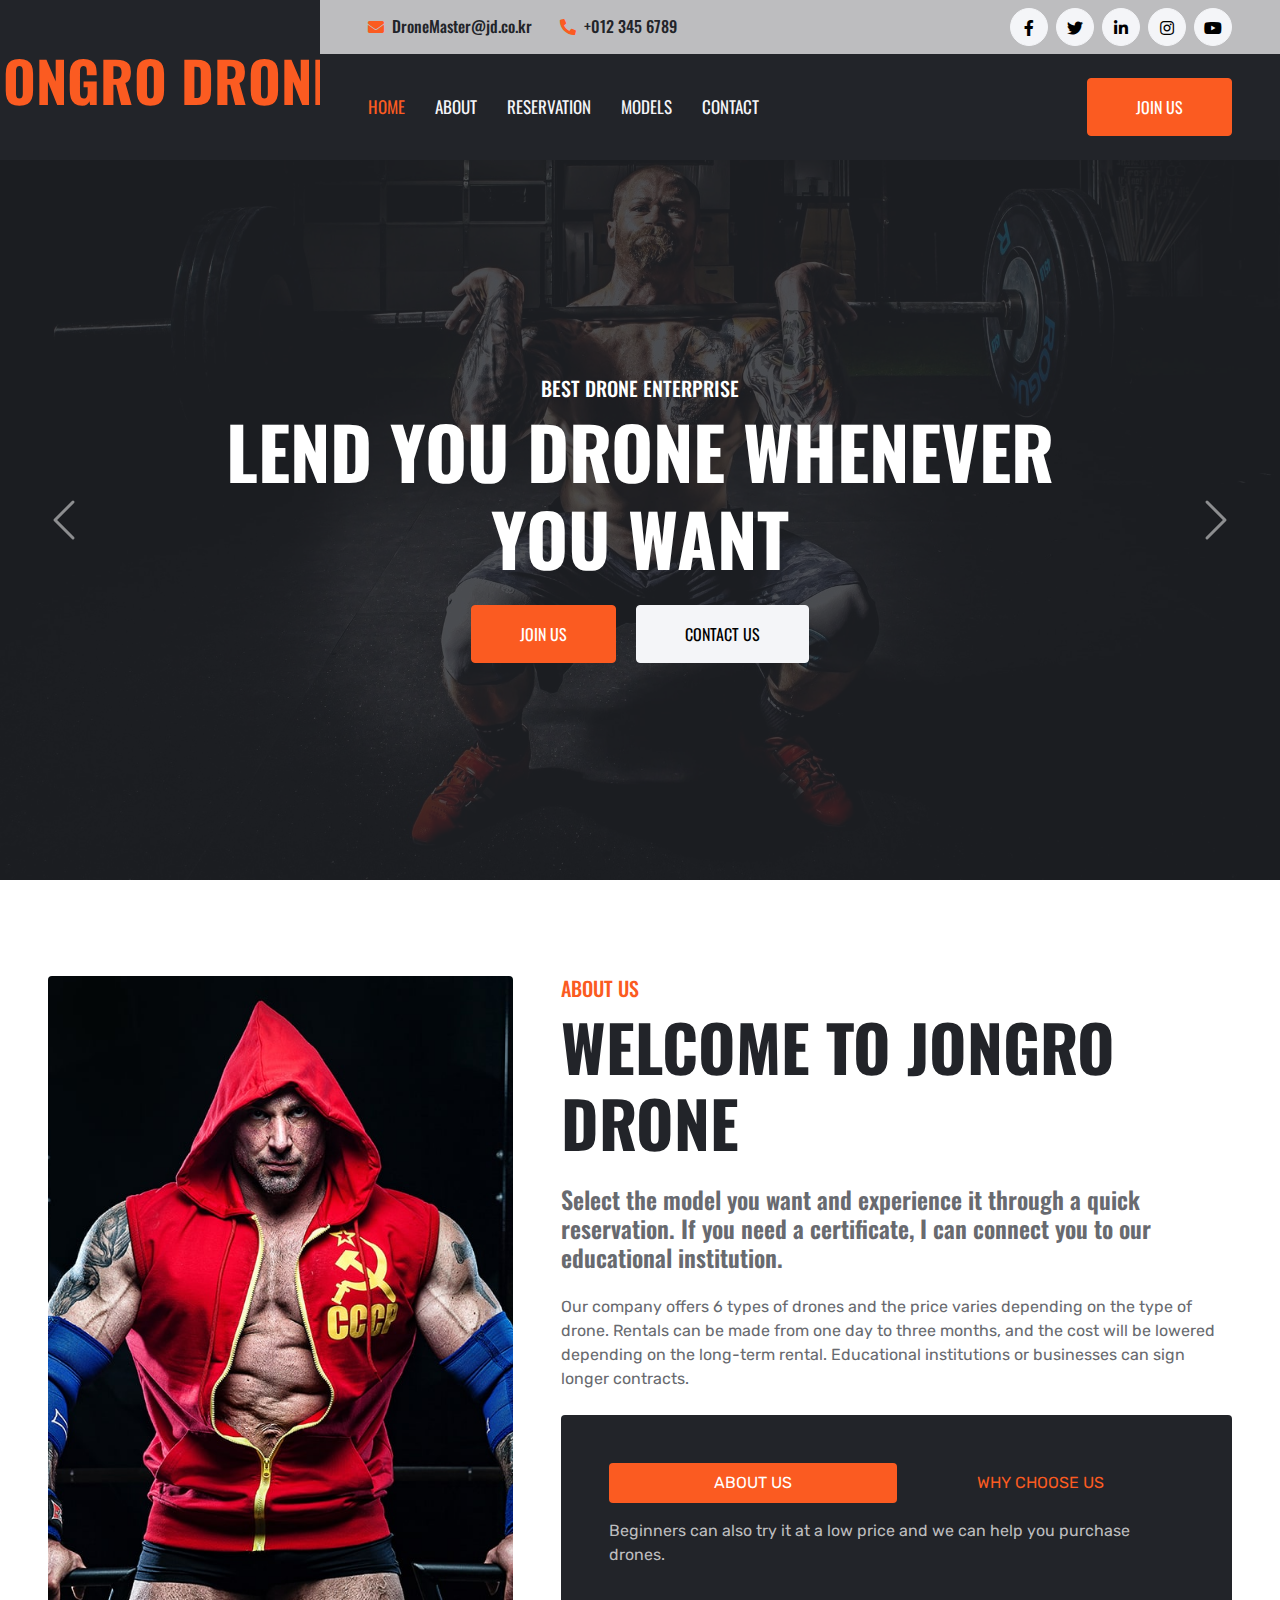
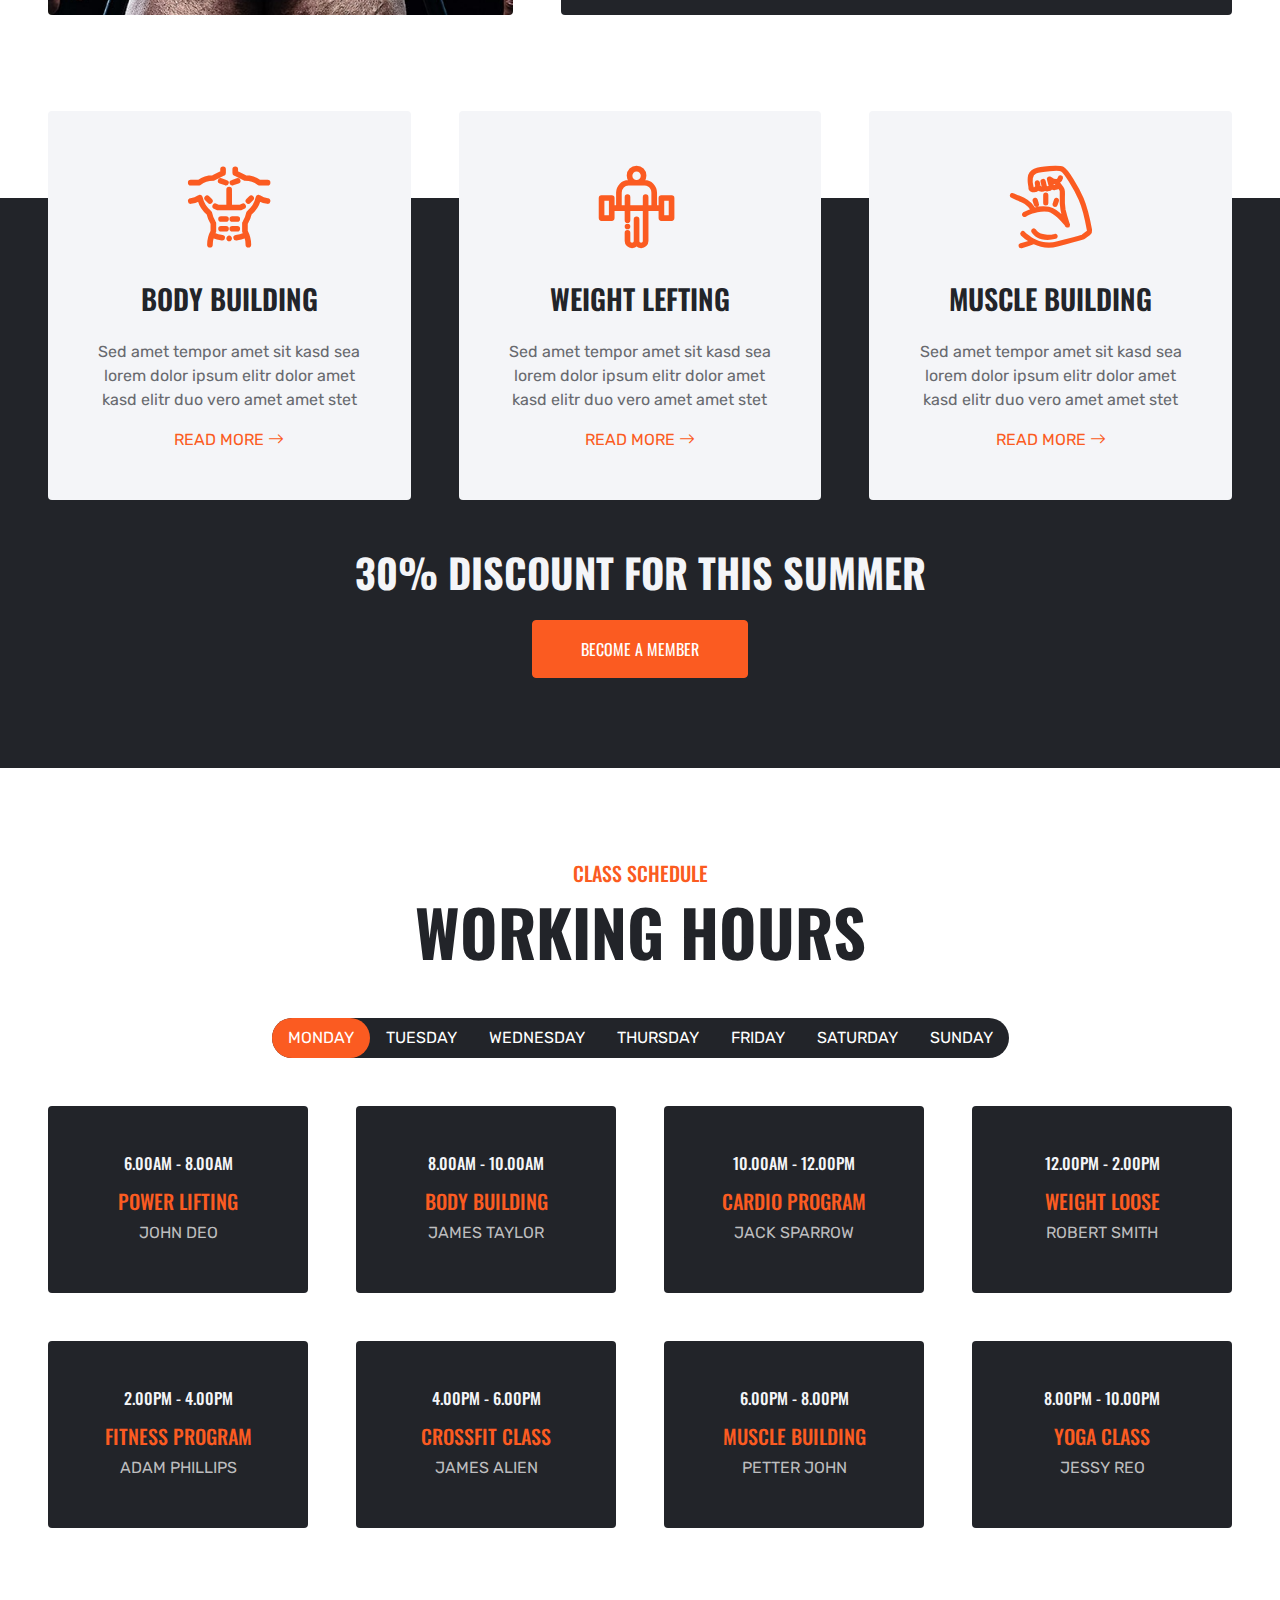
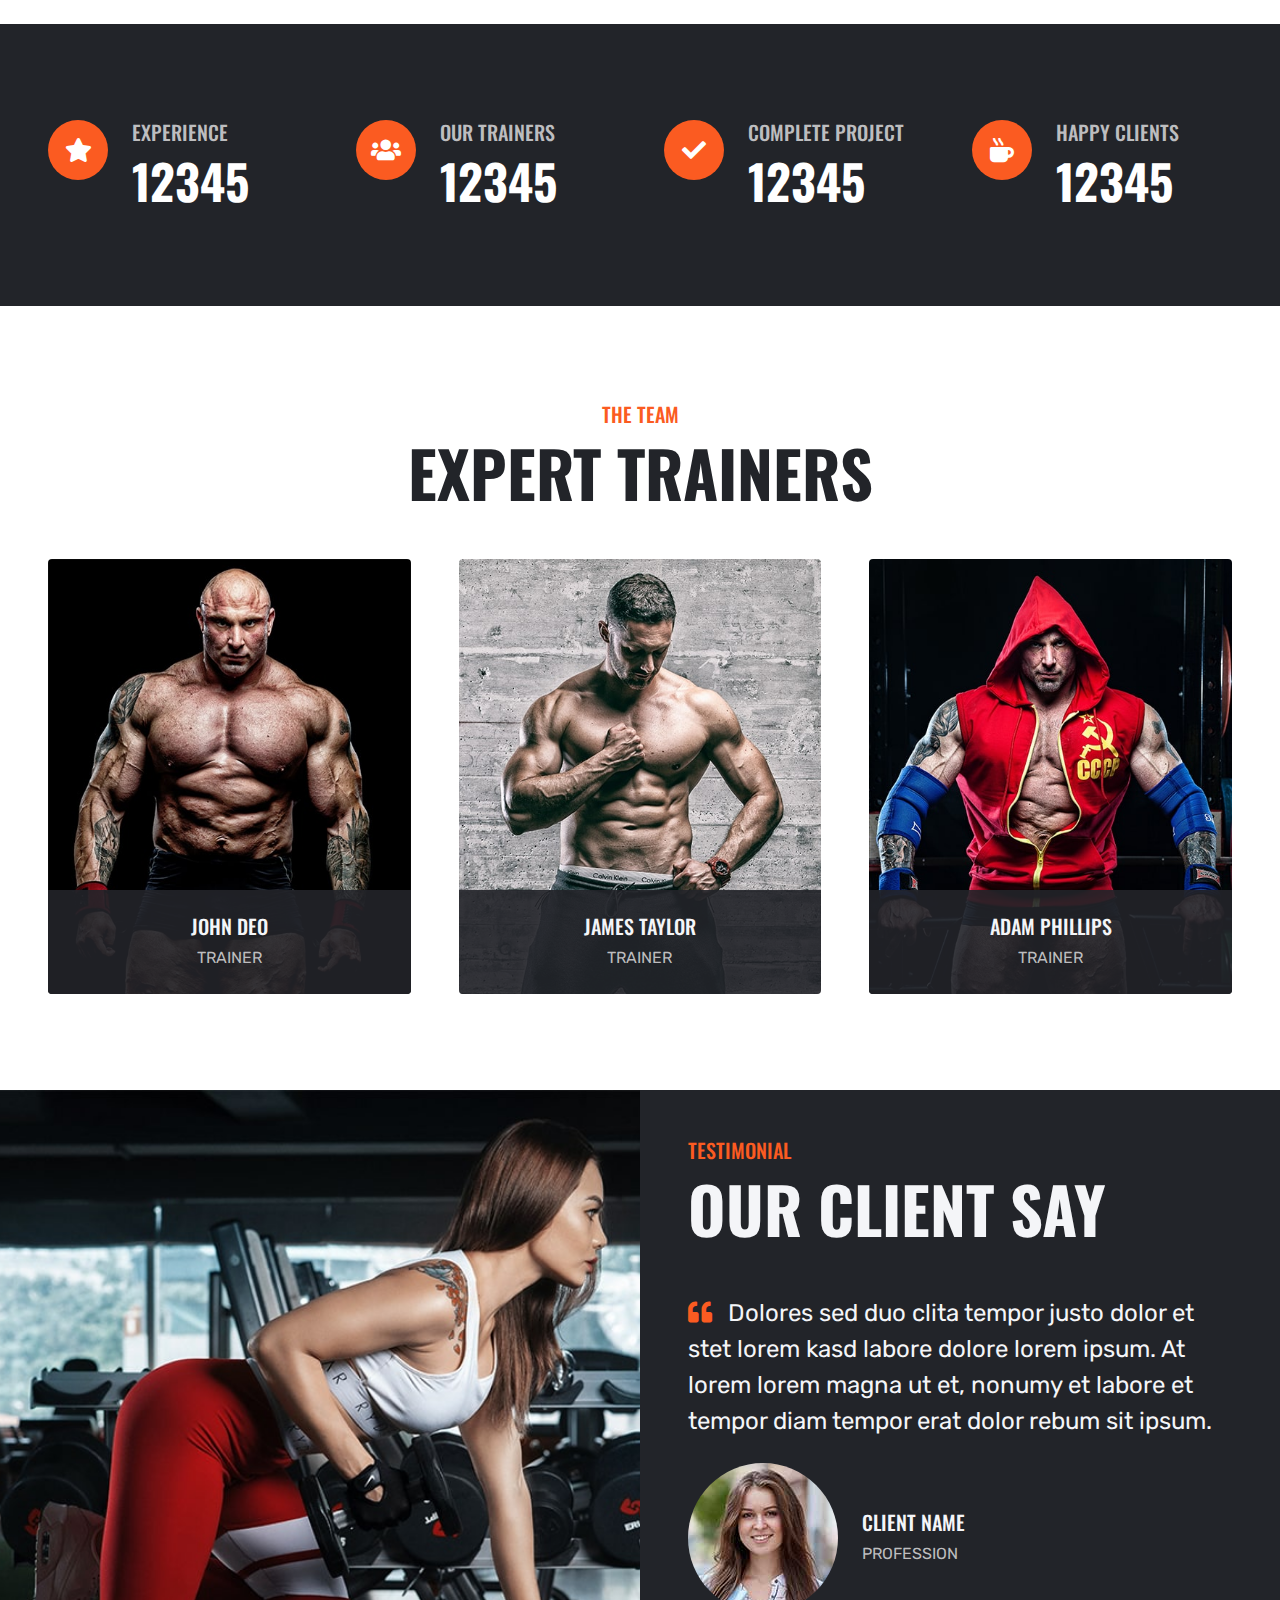
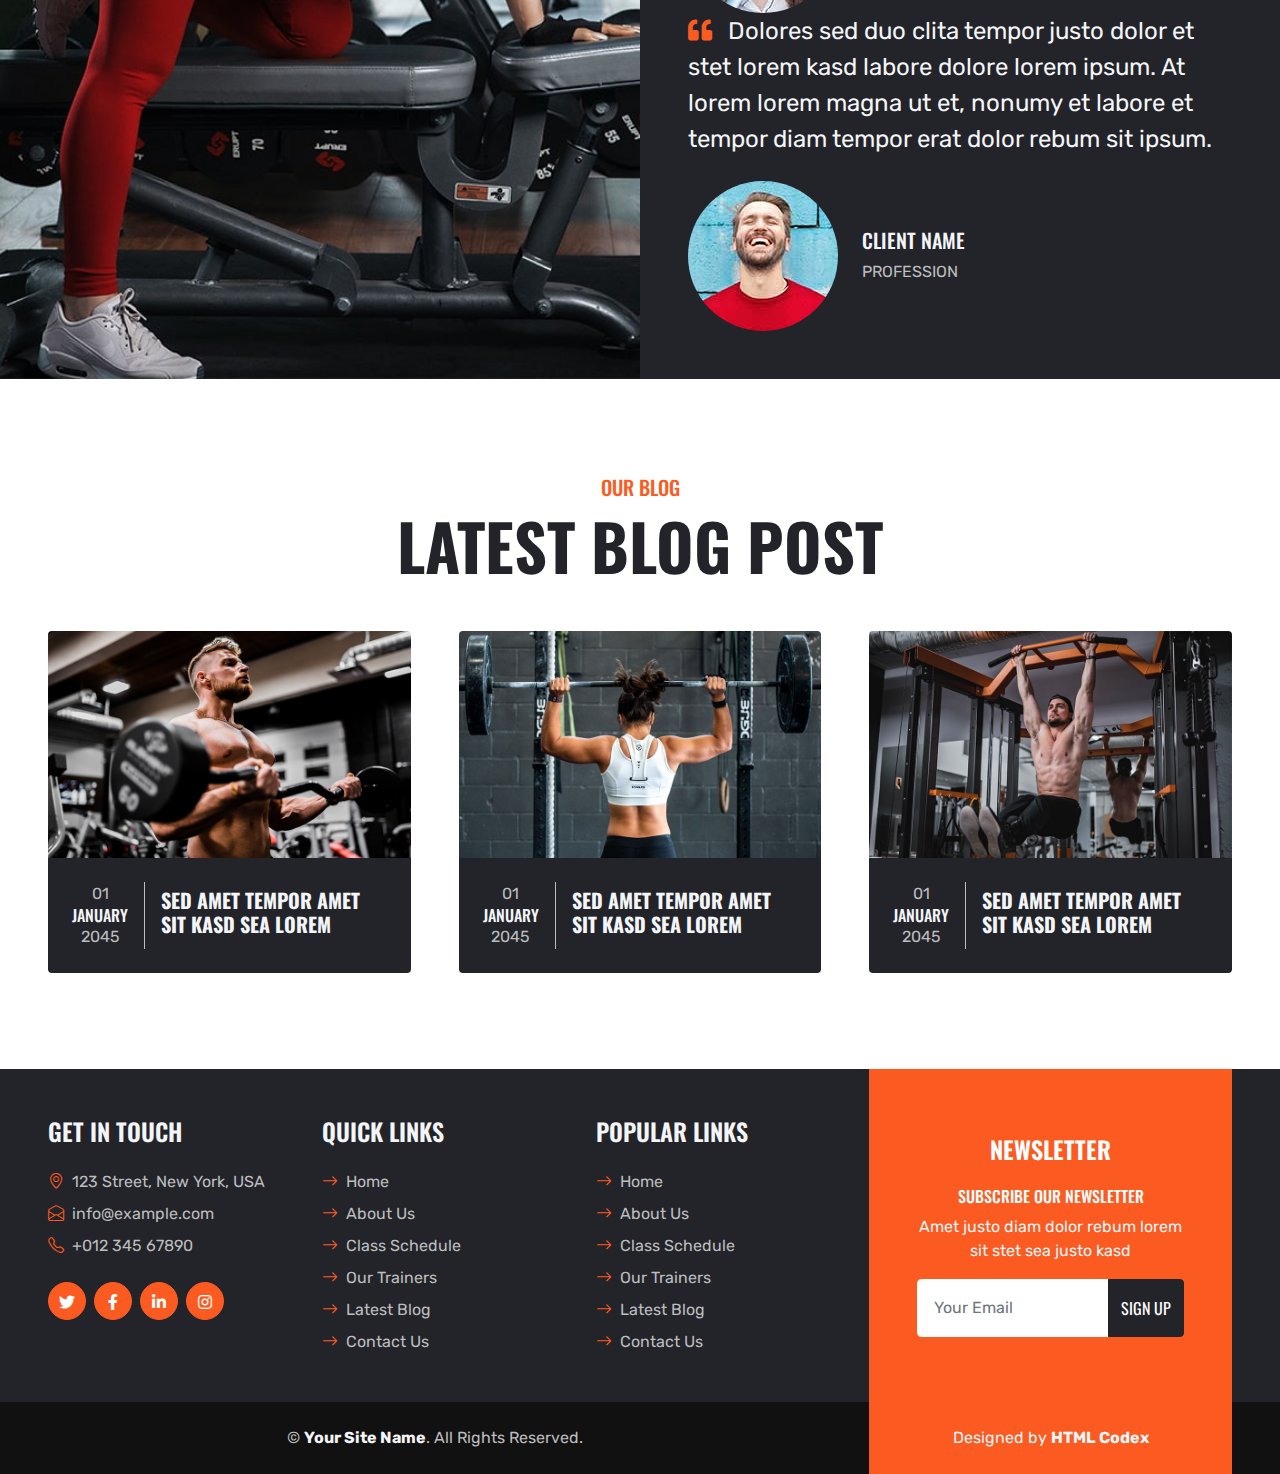
==== commit d658a222: "Update index.html" ====
--- a/index.html
+++ b/index.html
@@ -3,7 +3,7 @@
 
 <head>
     <meta charset="utf-8">
-    <title>GYMSTER - Gym HTML Template</title>
+    <title>Jongro Drone</title>
     <meta content="width=device-width, initial-scale=1.0" name="viewport">
     <meta content="Free HTML Templates" name="keywords">
     <meta content="Free HTML Templates" name="description">
@@ -84,14 +84,6 @@
                             <a href="about.html" class="nav-item nav-link">About</a>
                             <a href="class.html" class="nav-item nav-link">Reservation</a>
                             <a href="team.html" class="nav-item nav-link">Models</a>
-                            <div class="nav-item dropdown">
-                                <a href="#" class="nav-link dropdown-toggle" data-bs-toggle="dropdown">Pages</a>
-                                <div class="dropdown-menu rounded-0 m-0">
-                                    <a href="blog.html" class="dropdown-item">Blog Grid</a>
-                                    <a href="detail.html" class="dropdown-item">Blog Detail</a>
-                                    <a href="testimonial.html" class="dropdown-item">Testimonial</a>
-                                </div>
-                            </div>
                             <a href="contact.html" class="nav-item nav-link">Contact</a>
                         </div>
                         <a href="" class="btn btn-primary py-md-3 px-md-5 d-none d-lg-block">Join Us</a>
@@ -158,8 +150,8 @@
                     <h5 class="text-primary text-uppercase">About Us</h5>
                     <h1 class="display-3 text-uppercase mb-0">Welcome to Jongro drone</h1>
                 </div>
-                <h4 class="text-body mb-4">원하는 기종을 선택하고 빠른 예약을 통해 경험해보세요. 자격증이 필요하다면 저희 교육기관과 연결시켜 드릴 수 있습니다.</h4>
-                <p class="mb-4">Nonumy erat diam duo labore clita. Sit magna ipsum dolor sed ea duo at ut. Tempor sit lorem sit magna ipsum duo. Sit eos dolor ut sea rebum, diam sea rebum lorem kasd ut ipsum dolor est ipsum. Et stet amet justo amet clita erat, ipsum sed at ipsum eirmod labore lorem.</p>
+                <h4 class="text-body mb-4">Select the model you want and experience it through a quick reservation. If you need a certificate, I can connect you to our educational institution.</h4>
+                <p class="mb-4">Our company offers 6 types of drones and the price varies depending on the type of drone. Rentals can be made from one day to three months, and the cost will be lowered depending on the long-term rental. Educational institutions or businesses can sign longer contracts.</p>
                 <div class="rounded bg-dark p-5">
                     <ul class="nav nav-pills justify-content-between mb-3">
                         <li class="nav-item w-50">
@@ -171,10 +163,10 @@
                     </ul>
                     <div class="tab-content">
                         <div class="tab-pane fade show active" id="pills-1">
-                            <p class="text-secondary mb-0">Drones can be rented through reservations and location tracking for drones.</p>
+                            <p class="text-secondary mb-0">Beginners can also try it at a low price and we can help you purchase drones.</p>
                         </div>
                         <div class="tab-pane fade" id="pills-2">
-                            <p class="text-secondary mb-0">Drones can be rented through reservations and location tracking for drones.</p>
+                            <p class="text-secondary mb-0">Beginners can also try it at a low price and we can help you purchase drones.</p>
                         </div>
                     </div>
                 </div>
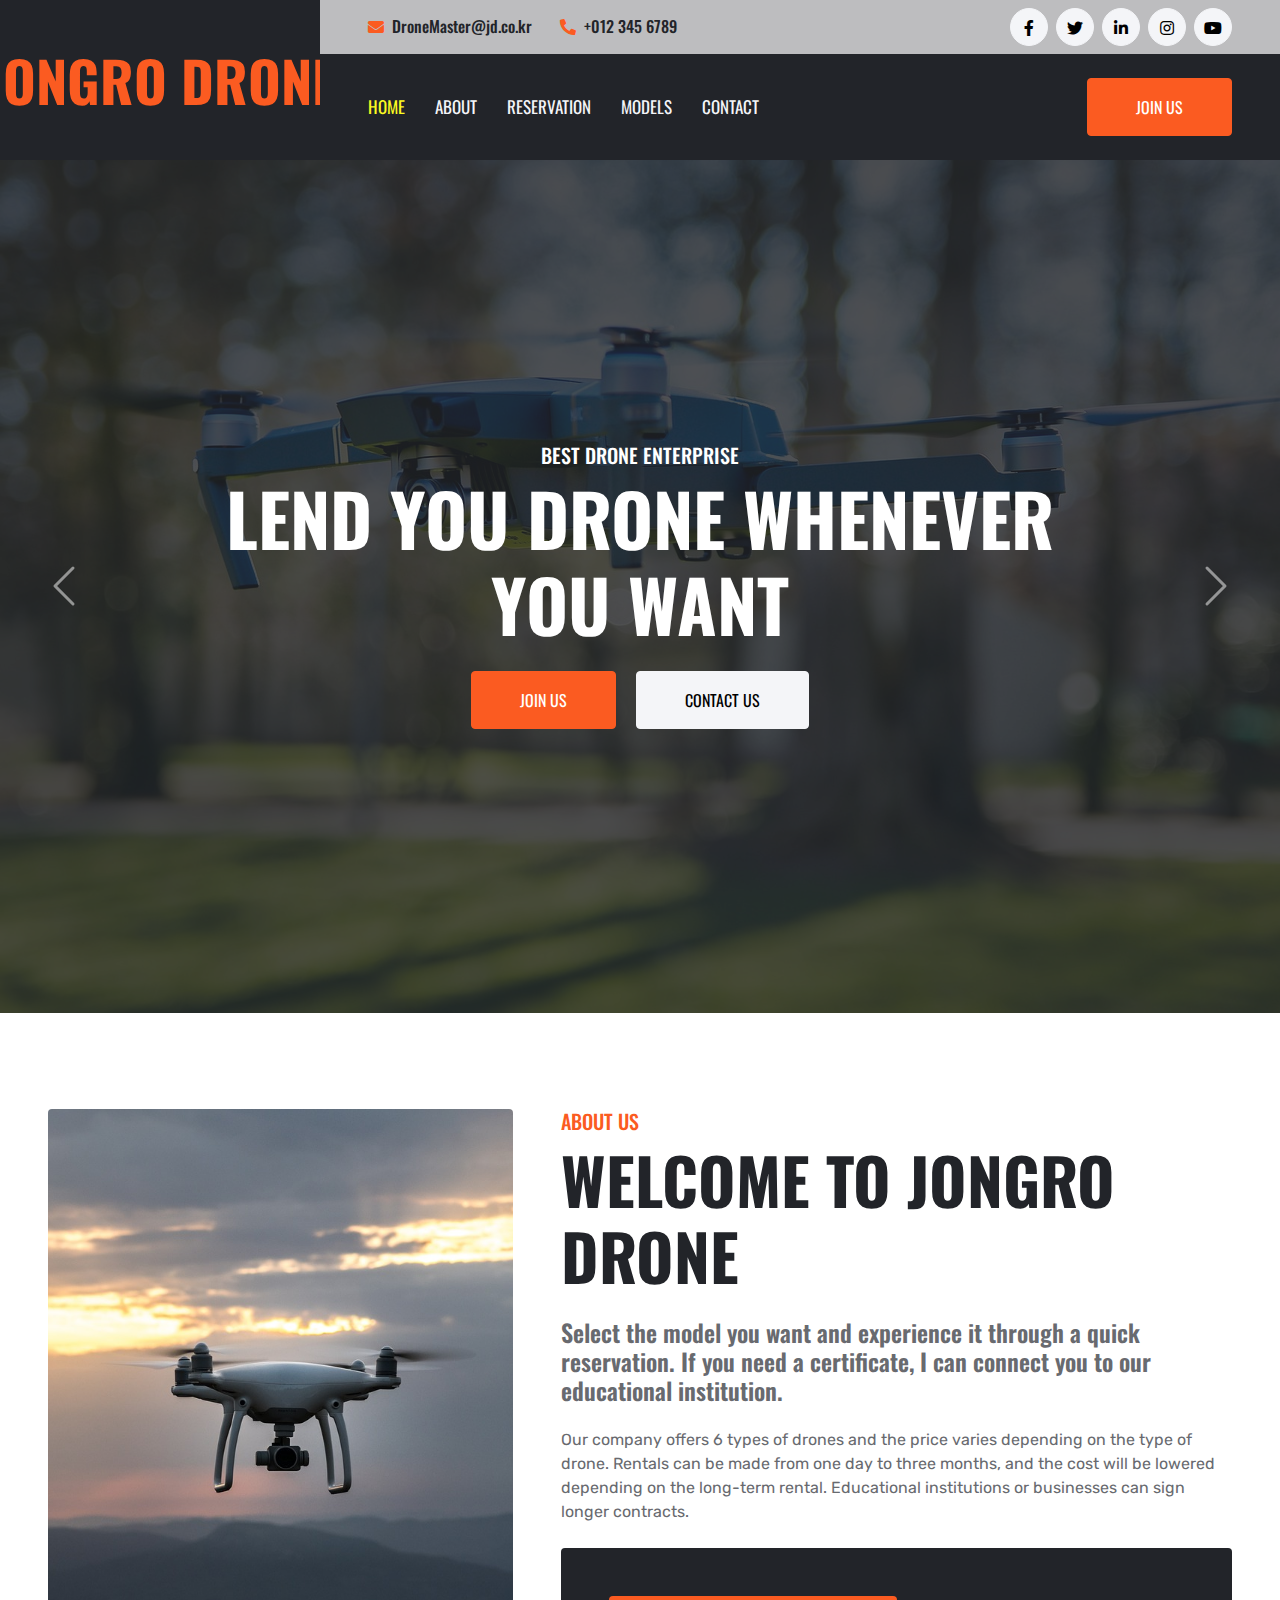
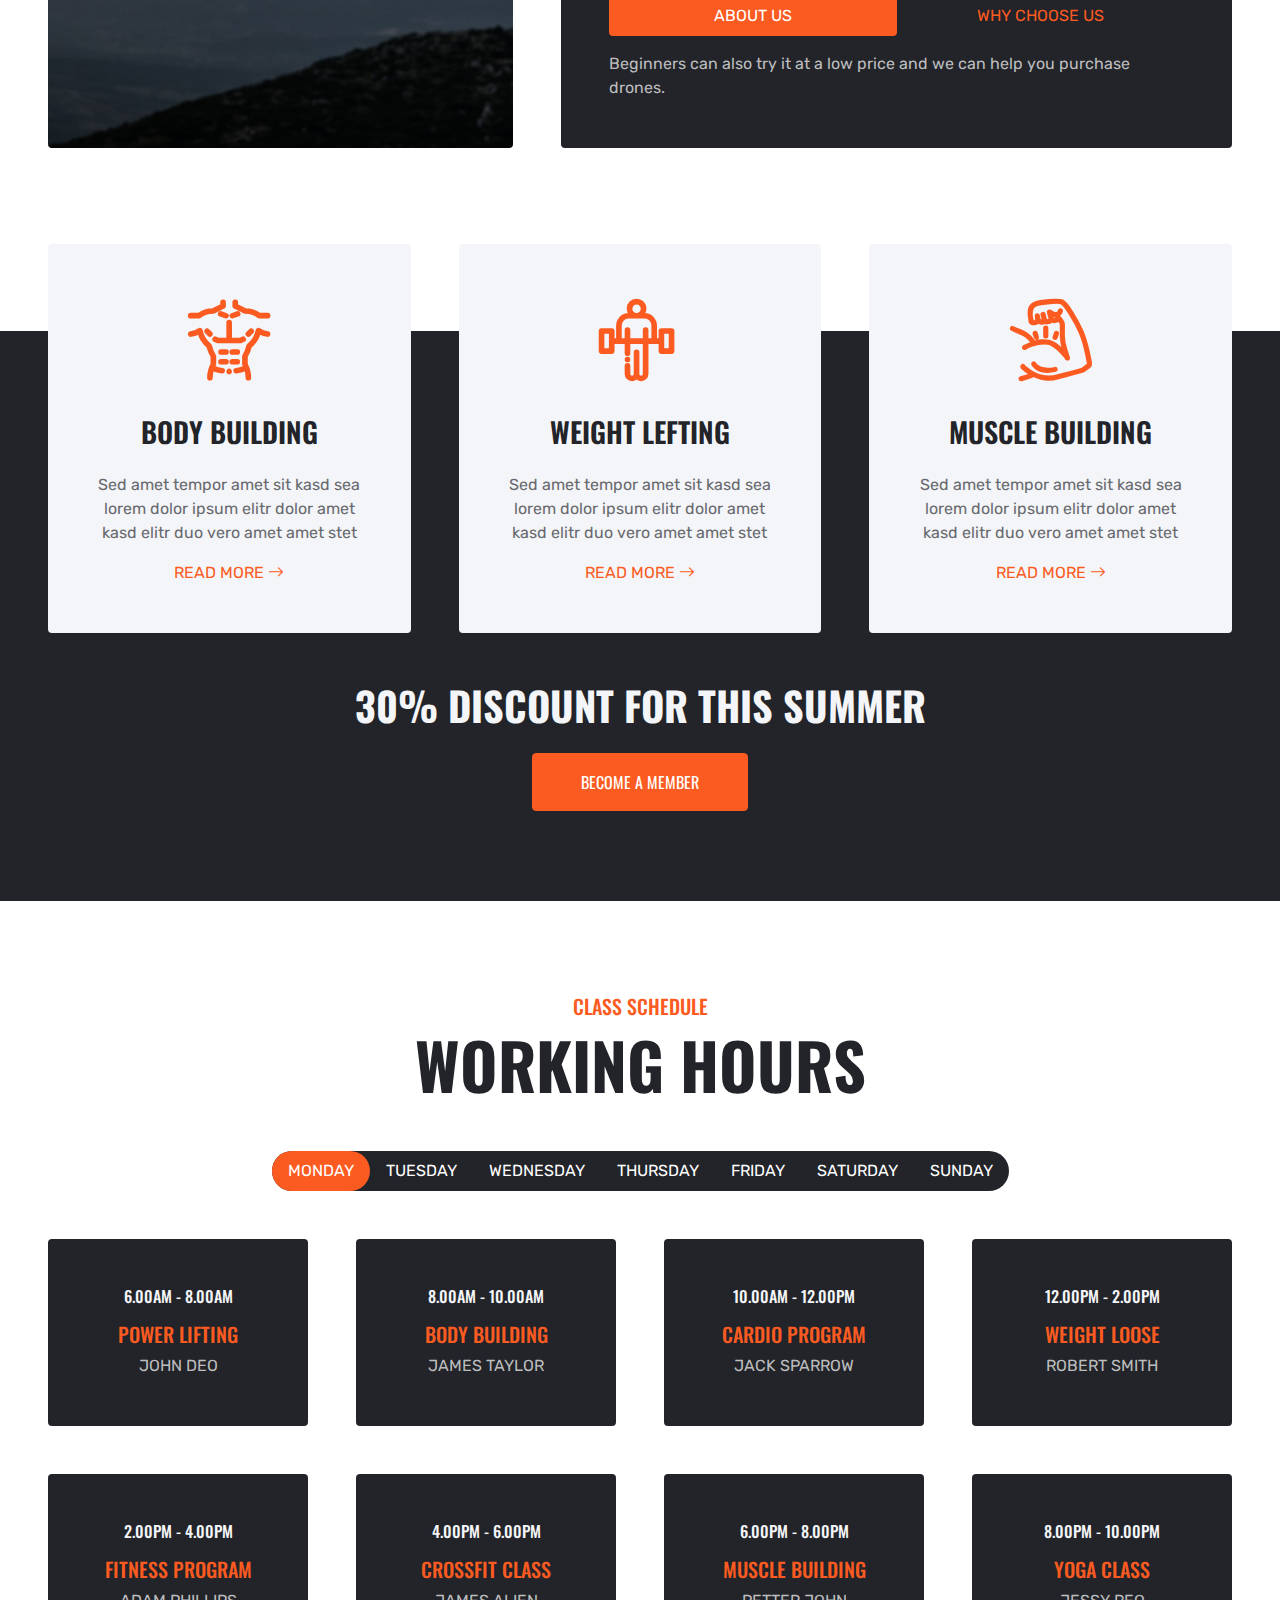
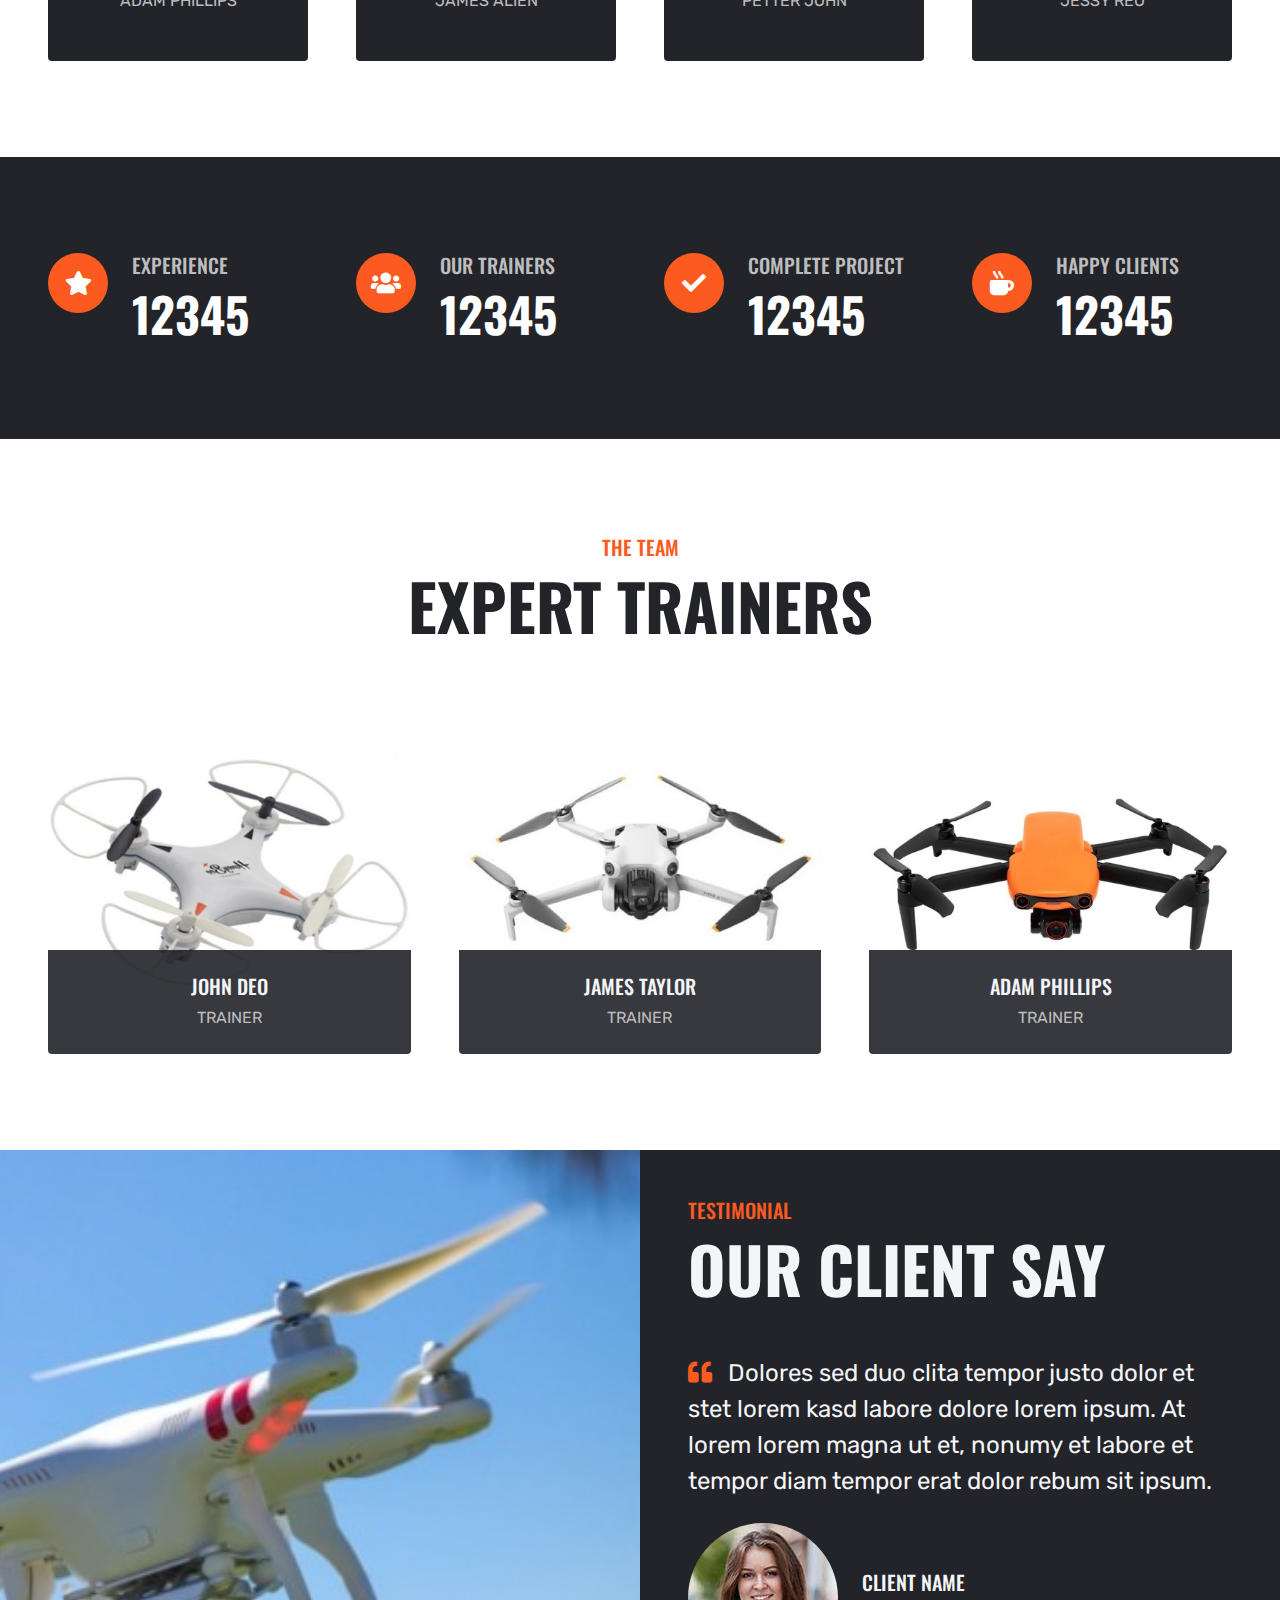
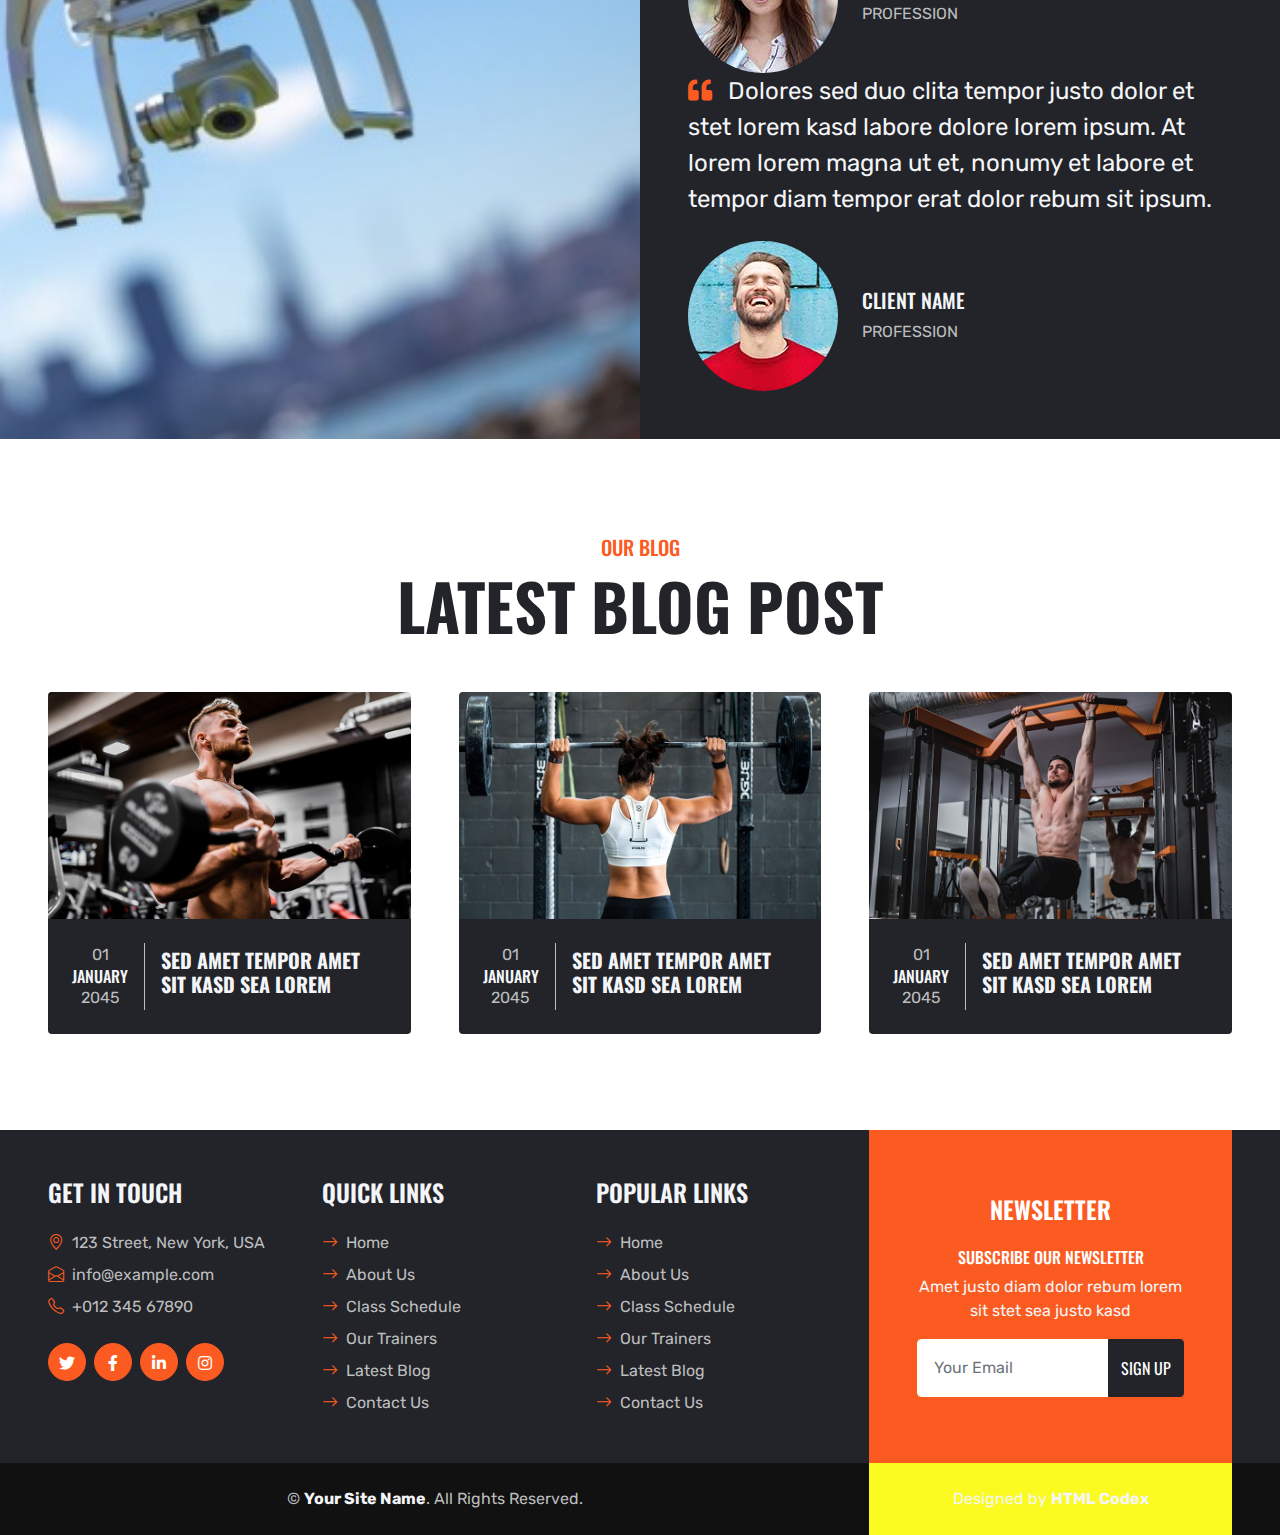
==== commit 82ab9fdb: "Update index.html" ====
--- a/index.html
+++ b/index.html
@@ -86,7 +86,7 @@
                             <a href="team.html" class="nav-item nav-link">Models</a>
                             <a href="contact.html" class="nav-item nav-link">Contact</a>
                         </div>
-                        <a href="" class="btn btn-primary py-md-3 px-md-5 d-none d-lg-block">Join Us</a>
+                        <a href="join.html" class="btn btn-primary py-md-3 px-md-5 d-none d-lg-block">Join Us</a>
                     </div>
                 </nav>
             </div>
--- a/css/style.css
+++ b/css/style.css
@@ -1,6 +1,6 @@
 /********** Template CSS **********/
 :root {
-    --primary: #FB5B21;
+    --primary: #fbfb21;
     --secondary: #BDBDBF;
     --light: #F4F5F8;
     --dark: #222429;
@@ -218,4 +218,4 @@
     .credit {
         background: var(--primary);
     }
-}+}
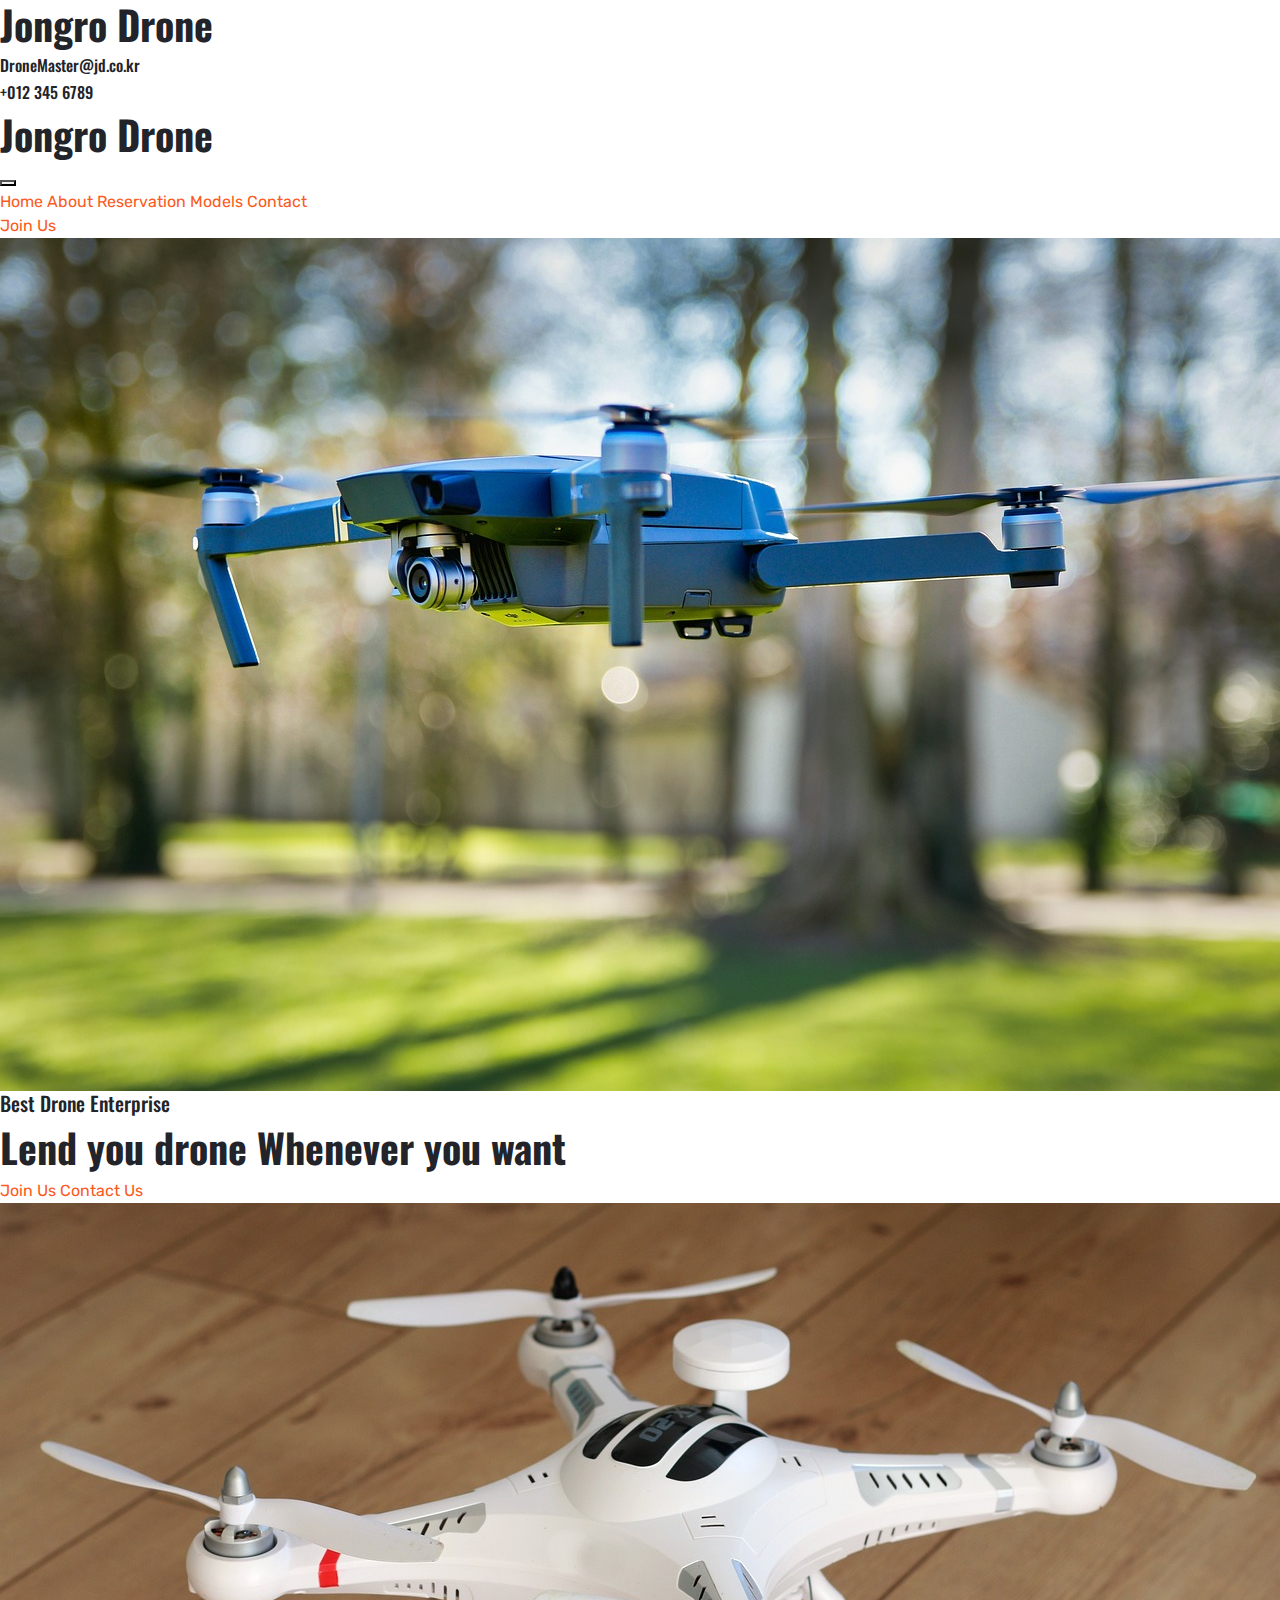
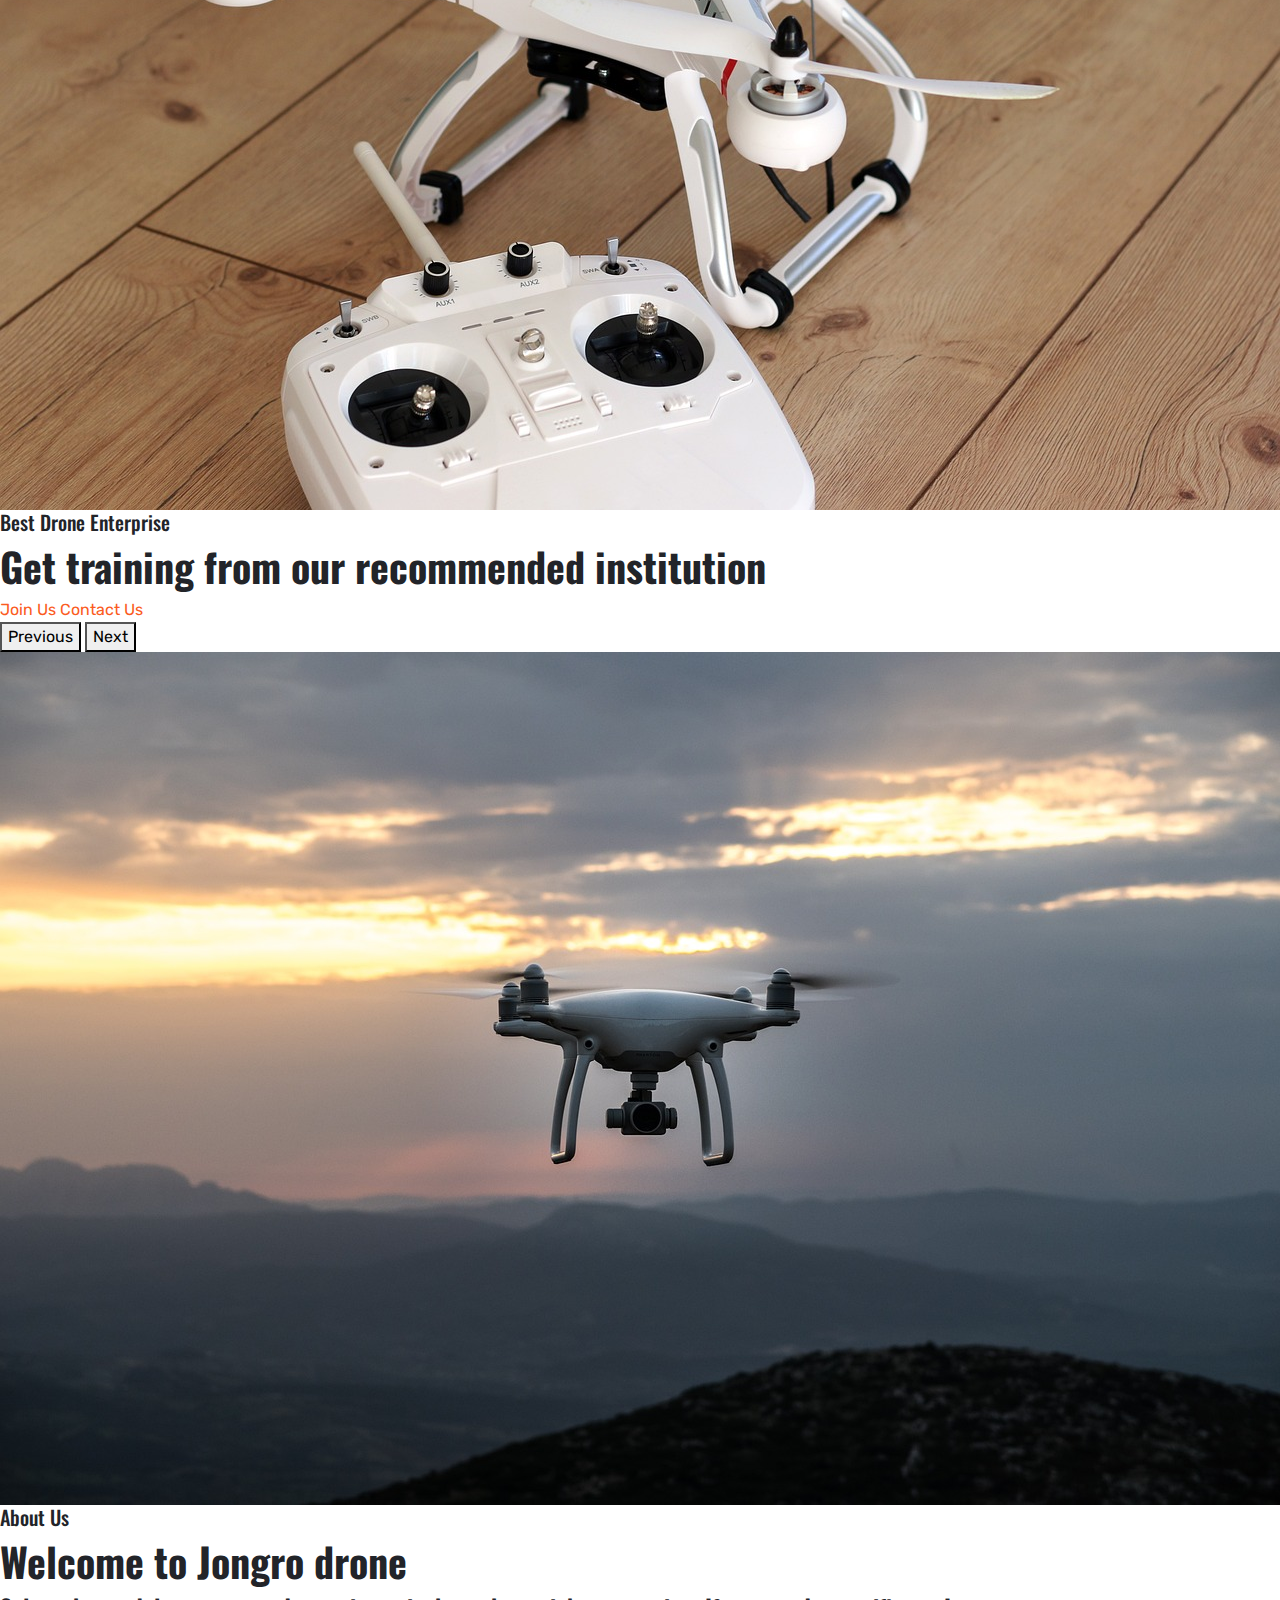
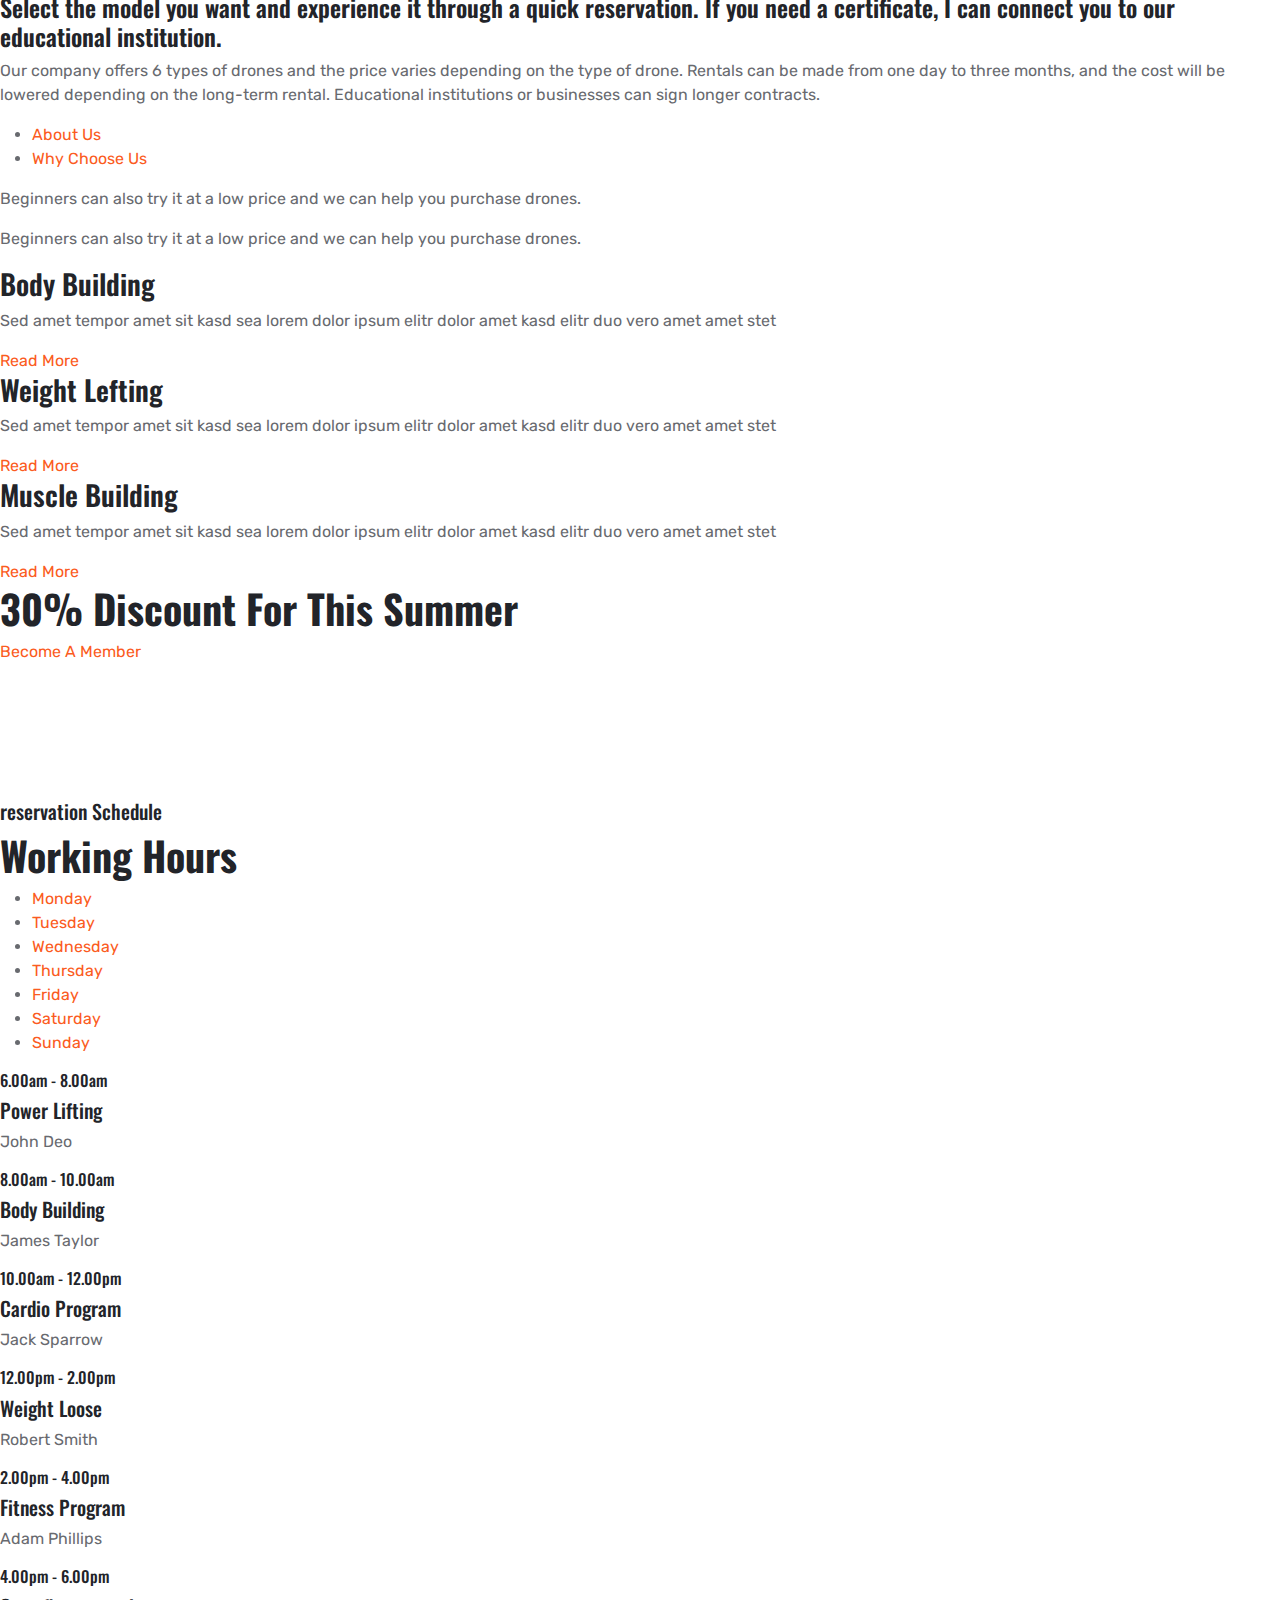
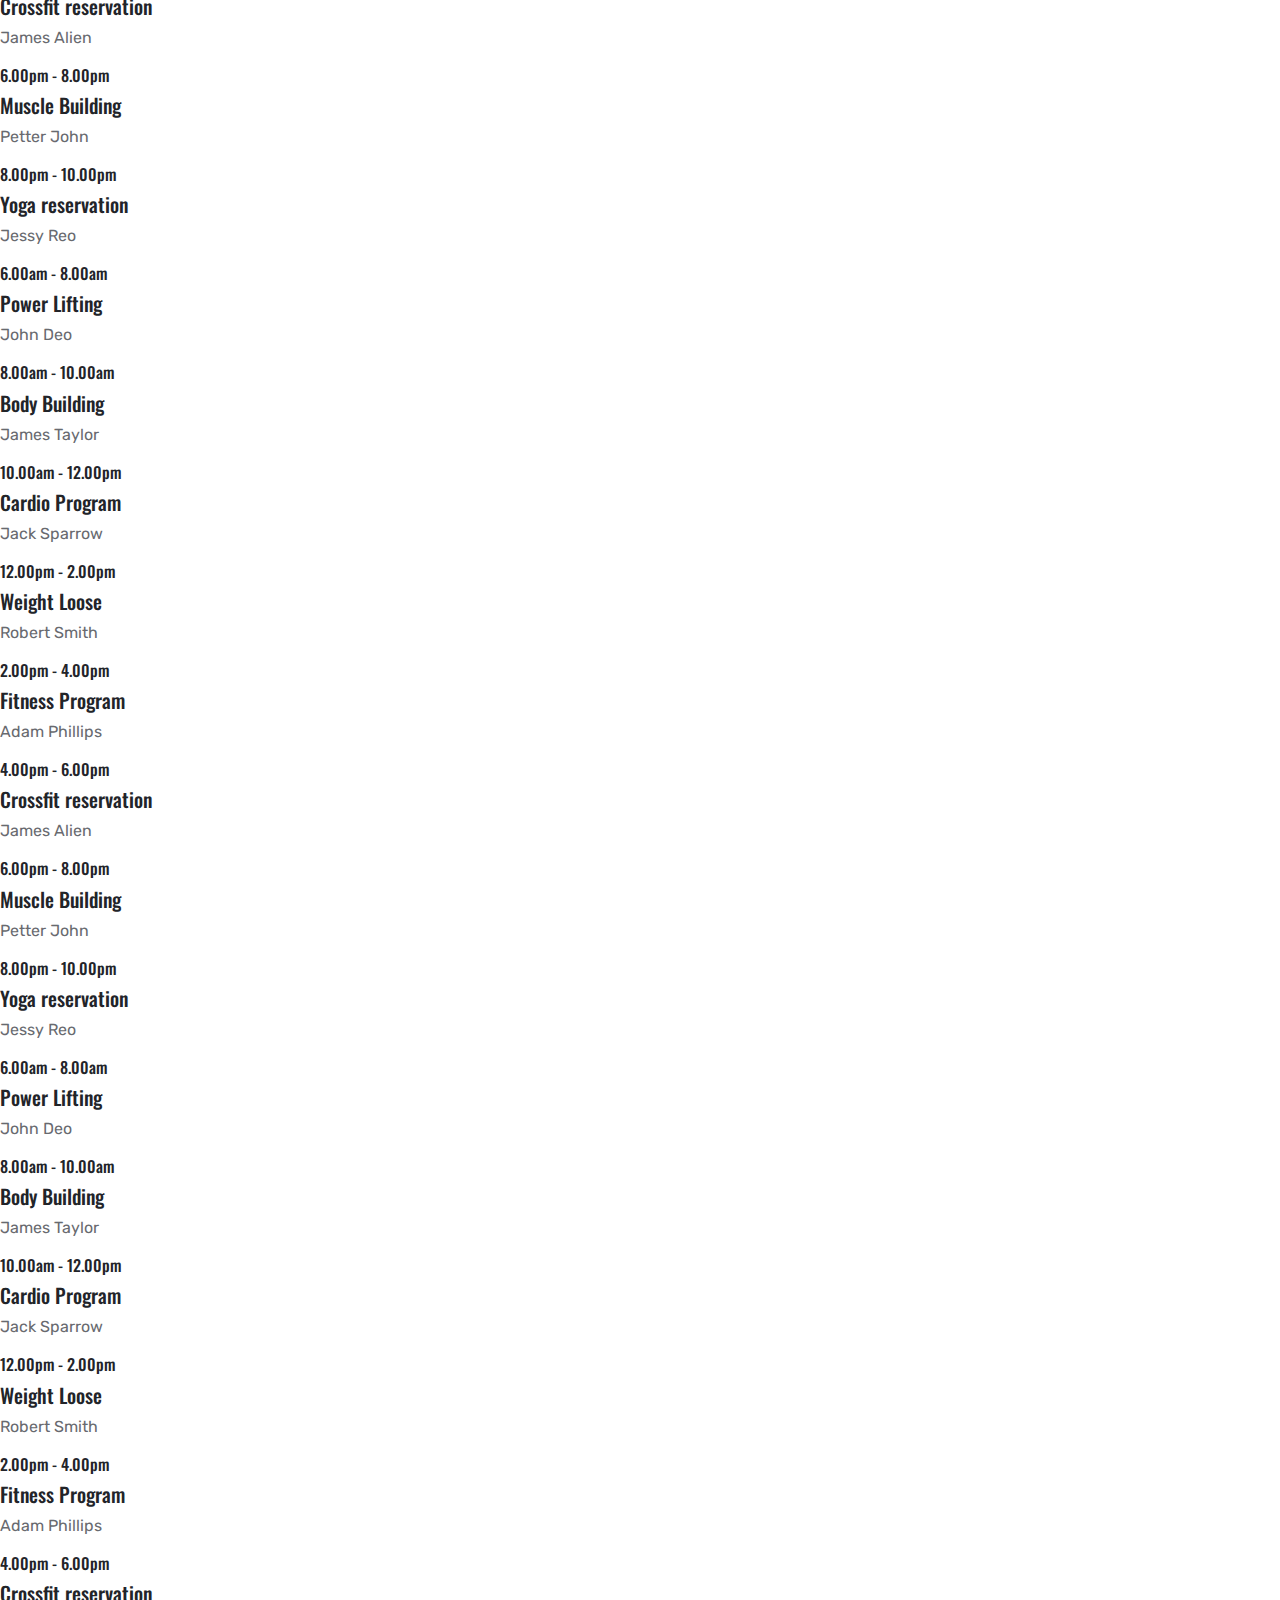
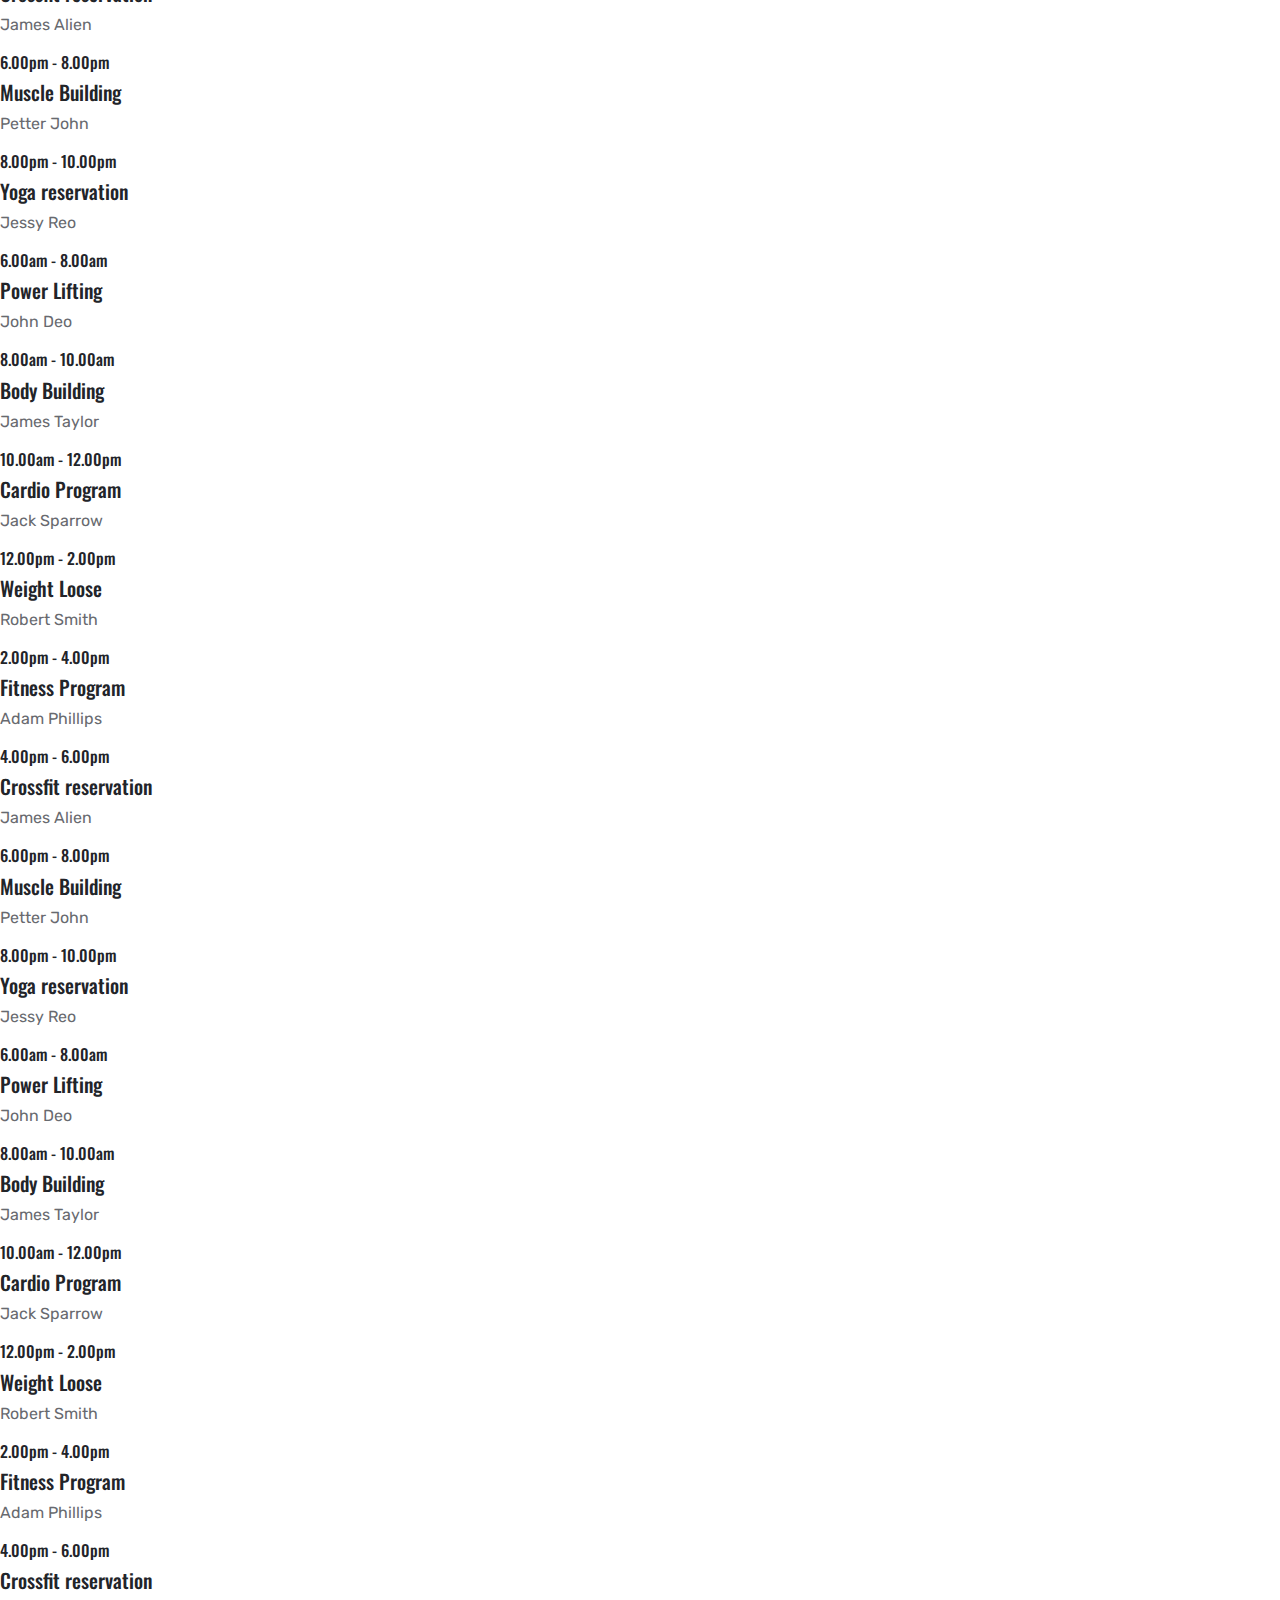
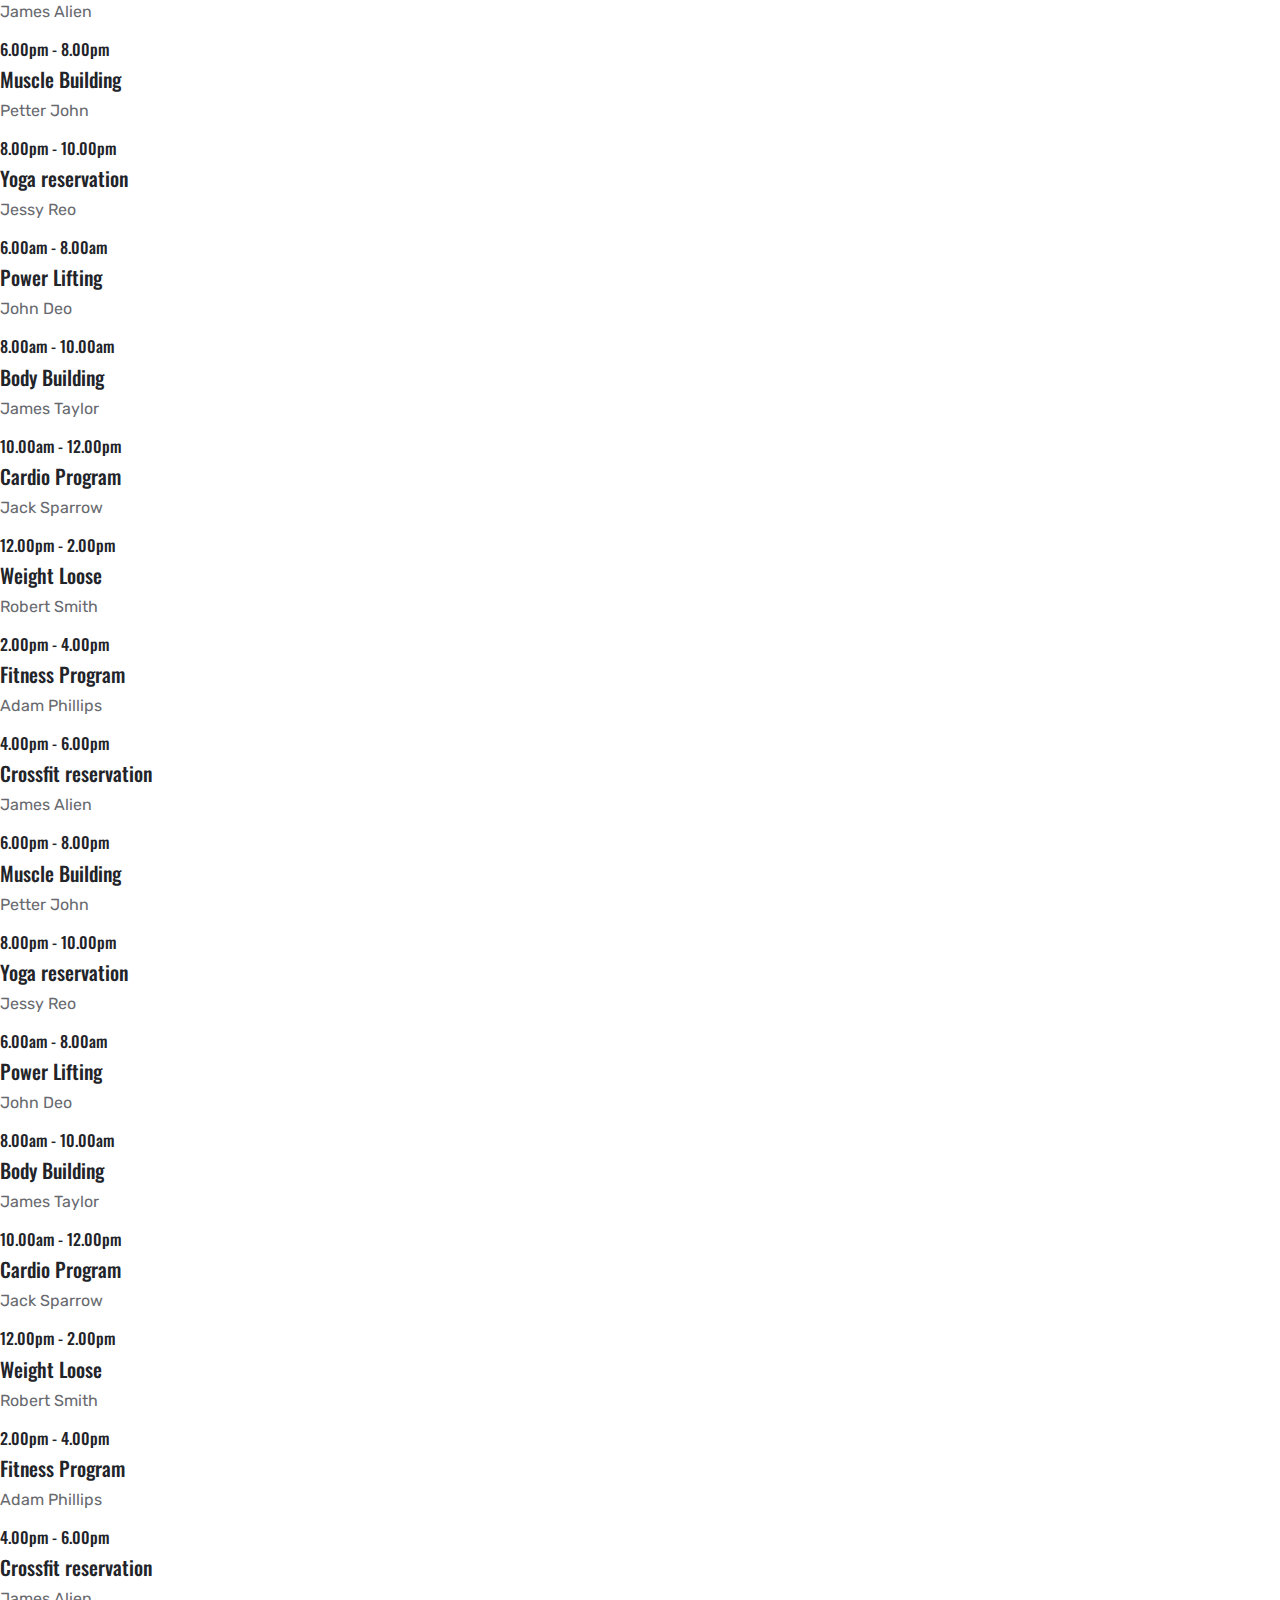
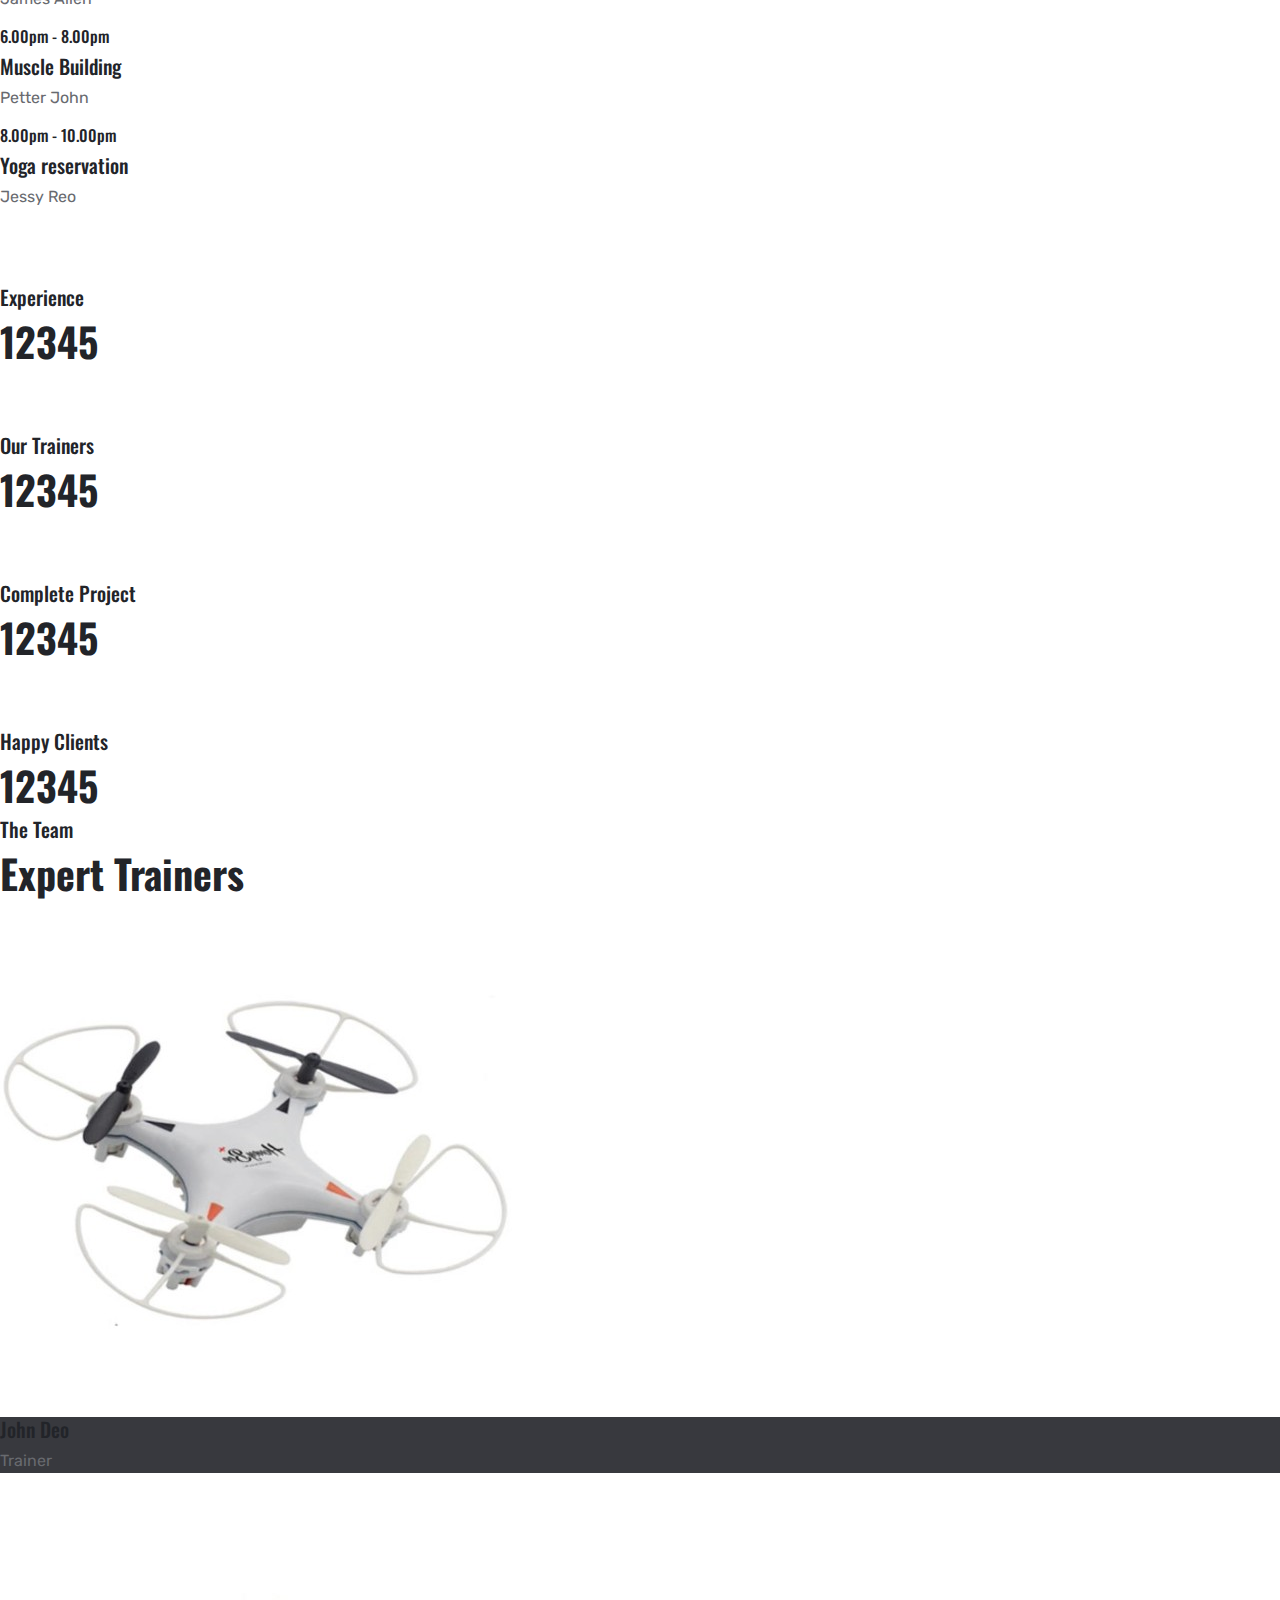
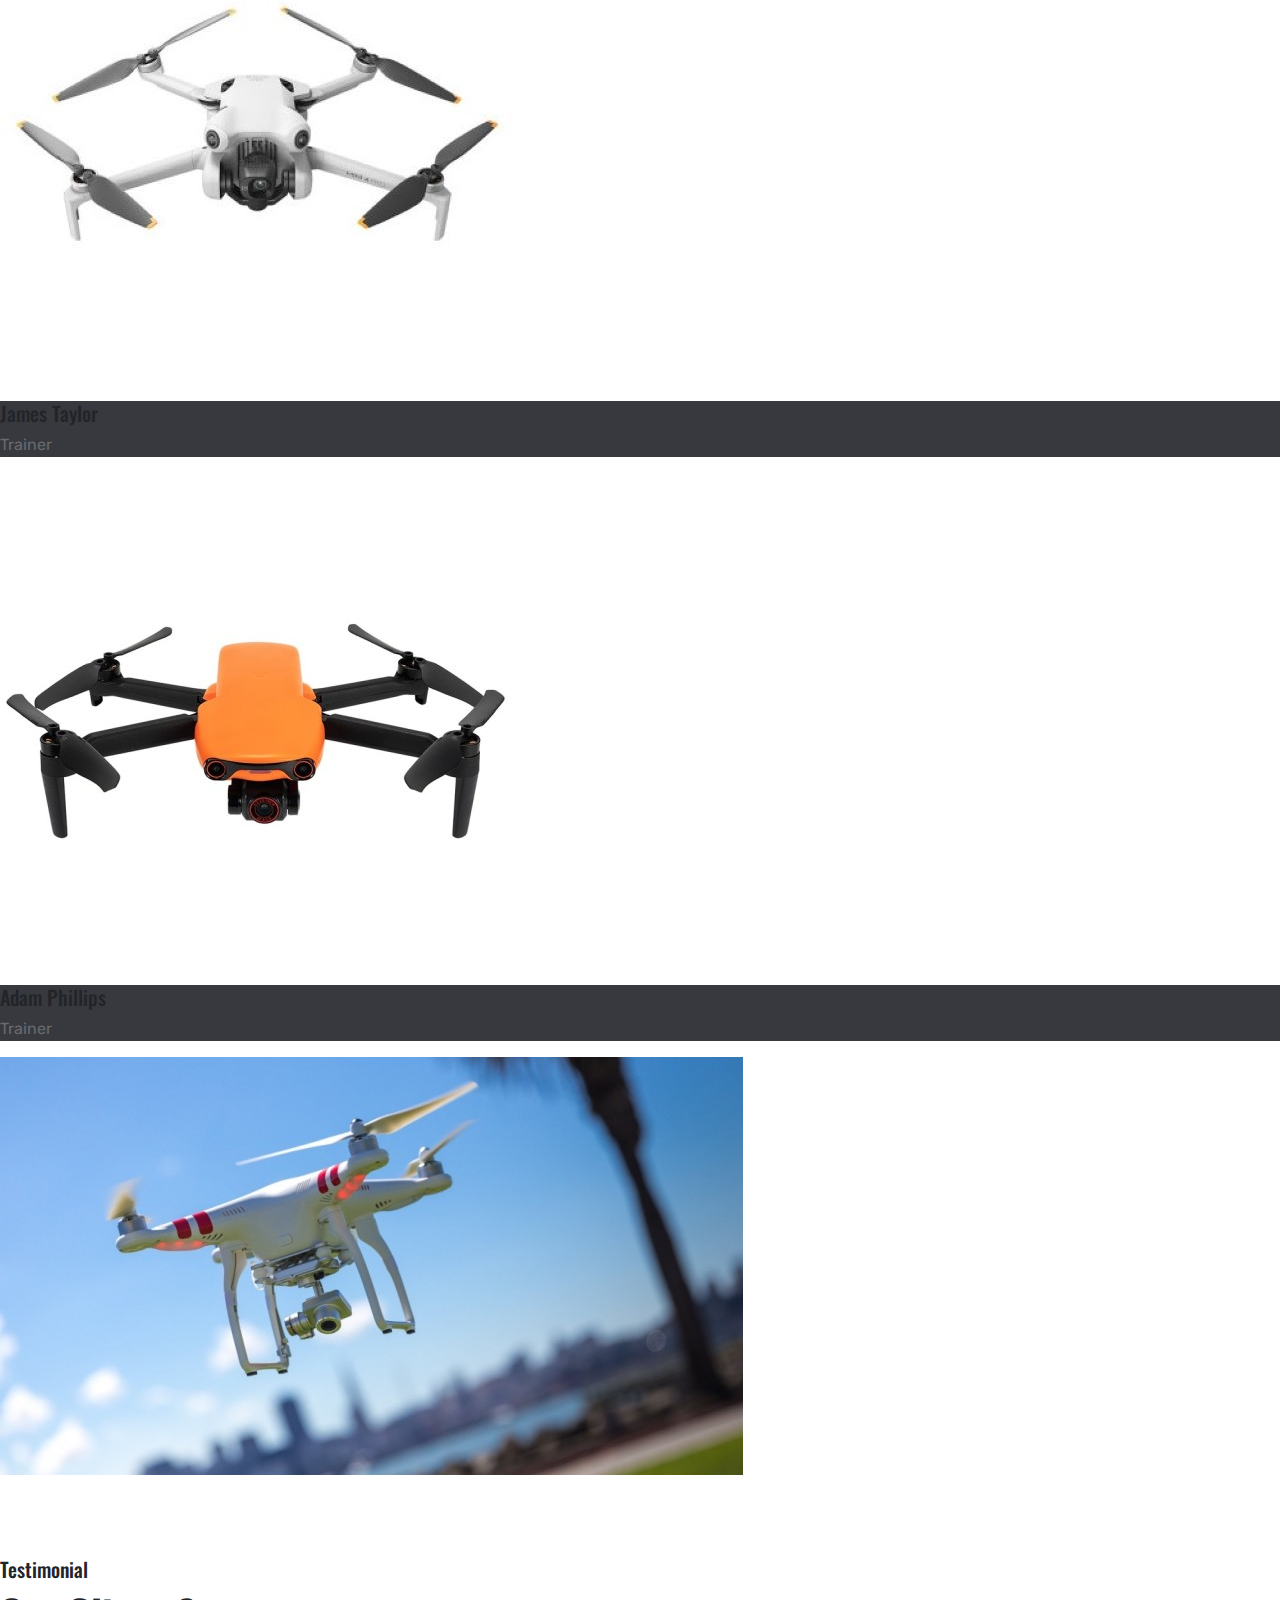
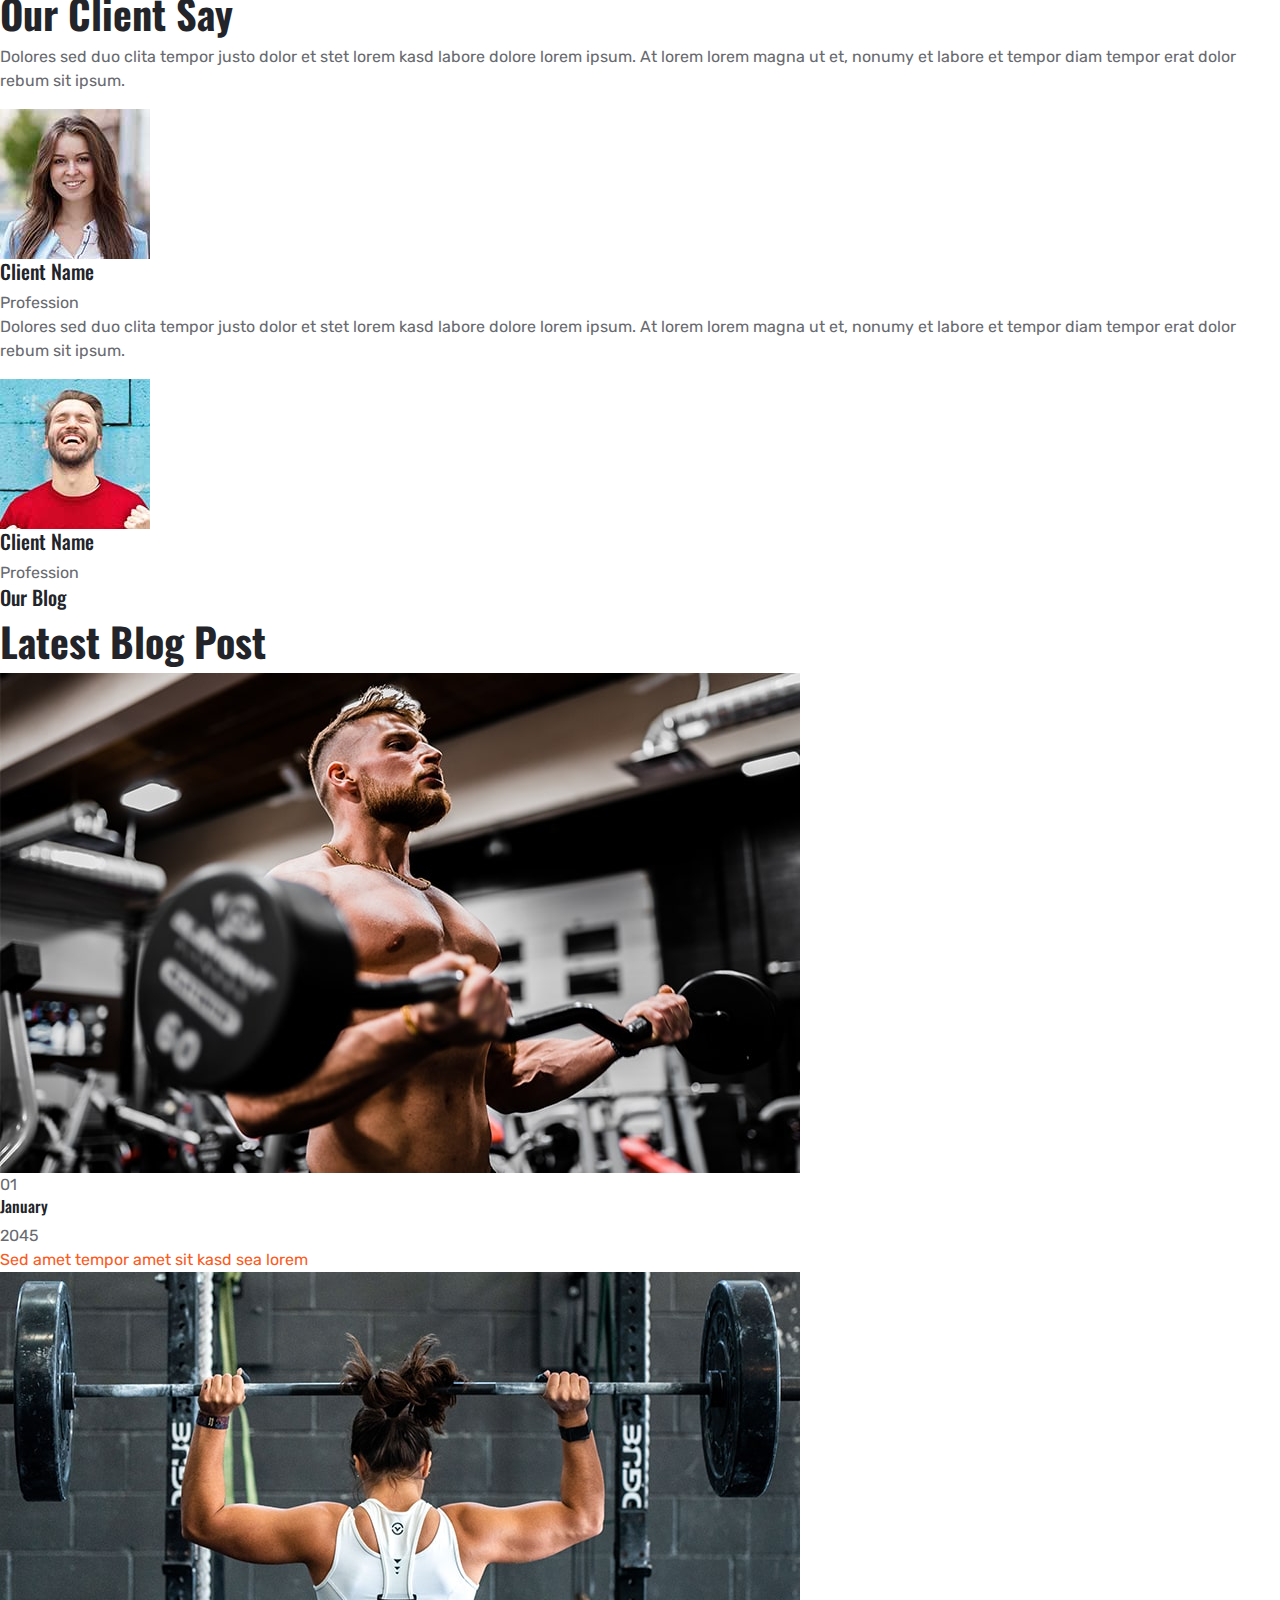
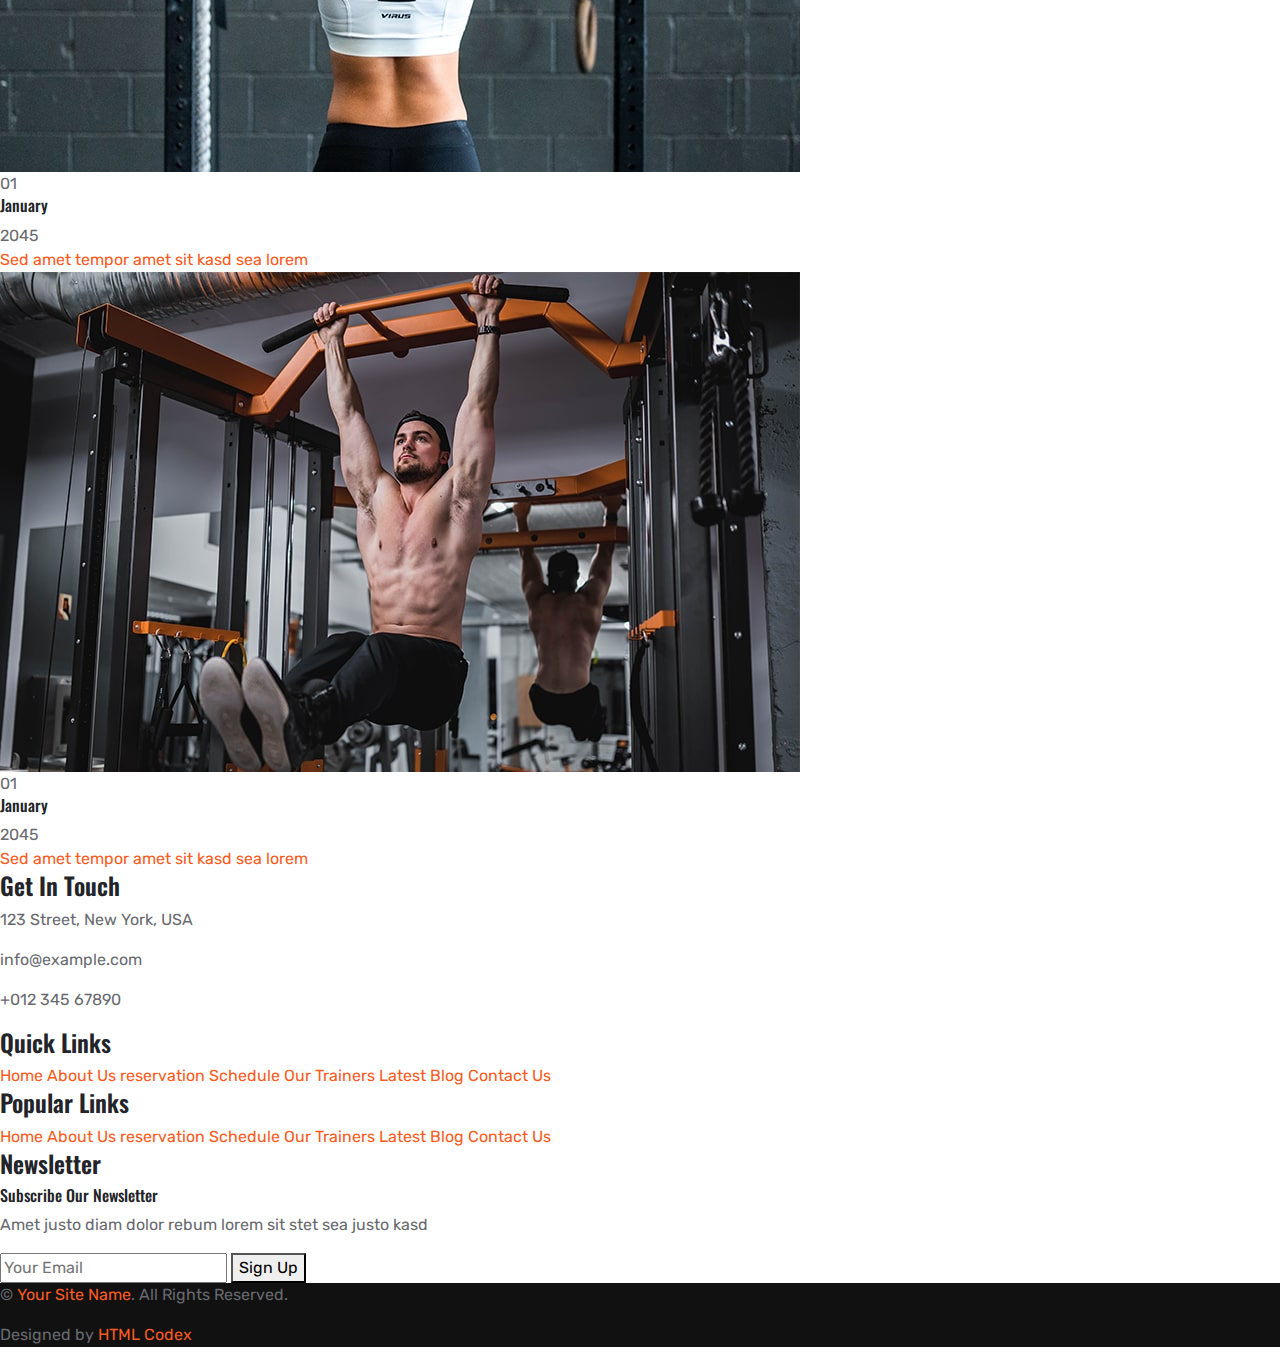
==== commit 1640a6ea: "Update index.html" ====
--- a/index.html
+++ b/index.html
@@ -32,61 +32,61 @@
 
 <body>
     <!-- Header Start -->
-    <div class="container-fluid bg-dark px-0">
-        <div class="row gx-0">
-            <div class="col-lg-3 bg-dark d-none d-lg-block">
-                <a href="index.html" class="navbar-brand w-100 h-100 m-0 p-0 d-flex align-items-center justify-content-center">
-                    <h1 class="m-0 display-4 text-primary text-uppercase">Jongro Drone</h1>
+    <div reservation="container-fluid bg-dark px-0">
+        <div reservation="row gx-0">
+            <div reservation="col-lg-3 bg-dark d-none d-lg-block">
+                <a href="index.html" reservation="navbar-brand w-100 h-100 m-0 p-0 d-flex align-items-center justify-content-center">
+                    <h1 reservation="m-0 display-4 text-primary text-uppercase">Jongro Drone</h1>
                 </a>
             </div>
-            <div class="col-lg-9">
-                <div class="row gx-0 bg-secondary d-none d-lg-flex">
-                    <div class="col-lg-7 px-5 text-start">
-                        <div class="h-100 d-inline-flex align-items-center py-2 me-4">
-                            <i class="fa fa-envelope text-primary me-2"></i>
-                            <h6 class="mb-0">DroneMaster@jd.co.kr</h6>
-                        </div>
-                        <div class="h-100 d-inline-flex align-items-center py-2">
-                            <i class="fa fa-phone-alt text-primary me-2"></i>
-                            <h6 class="mb-0">+012 345 6789</h6>
-                        </div>
-                    </div>
-                    <div class="col-lg-5 px-5 text-end">
-                        <div class="d-inline-flex align-items-center py-2">
-                            <a class="btn btn-light btn-square rounded-circle me-2" href="">
-                                <i class="fab fa-facebook-f"></i>
+            <div reservation="col-lg-9">
+                <div reservation="row gx-0 bg-secondary d-none d-lg-flex">
+                    <div reservation="col-lg-7 px-5 text-start">
+                        <div reservation="h-100 d-inline-flex align-items-center py-2 me-4">
+                            <i reservation="fa fa-envelope text-primary me-2"></i>
+                            <h6 reservation="mb-0">DroneMaster@jd.co.kr</h6>
+                        </div>
+                        <div reservation="h-100 d-inline-flex align-items-center py-2">
+                            <i reservation="fa fa-phone-alt text-primary me-2"></i>
+                            <h6 reservation="mb-0">+012 345 6789</h6>
+                        </div>
+                    </div>
+                    <div reservation="col-lg-5 px-5 text-end">
+                        <div reservation="d-inline-flex align-items-center py-2">
+                            <a reservation="btn btn-light btn-square rounded-circle me-2" href="">
+                                <i reservation="fab fa-facebook-f"></i>
                             </a>
-                            <a class="btn btn-light btn-square rounded-circle me-2" href="">
-                                <i class="fab fa-twitter"></i>
+                            <a reservation="btn btn-light btn-square rounded-circle me-2" href="">
+                                <i reservation="fab fa-twitter"></i>
                             </a>
-                            <a class="btn btn-light btn-square rounded-circle me-2" href="">
-                                <i class="fab fa-linkedin-in"></i>
+                            <a reservation="btn btn-light btn-square rounded-circle me-2" href="">
+                                <i reservation="fab fa-linkedin-in"></i>
                             </a>
-                            <a class="btn btn-light btn-square rounded-circle me-2" href="">
-                                <i class="fab fa-instagram"></i>
+                            <a reservation="btn btn-light btn-square rounded-circle me-2" href="">
+                                <i reservation="fab fa-instagram"></i>
                             </a>
-                            <a class="btn btn-light btn-square rounded-circle" href="">
-                                <i class="fab fa-youtube"></i>
+                            <a reservation="btn btn-light btn-square rounded-circle" href="">
+                                <i reservation="fab fa-youtube"></i>
                             </a>
                         </div>
                     </div>
                 </div>
-                <nav class="navbar navbar-expand-lg bg-dark navbar-dark p-3 p-lg-0 px-lg-5">
-                    <a href="index.html" class="navbar-brand d-block d-lg-none">
-                        <h1 class="m-0 display-4 text-primary text-uppercase">Jongro Drone</h1>
+                <nav reservation="navbar navbar-expand-lg bg-dark navbar-dark p-3 p-lg-0 px-lg-5">
+                    <a href="index.html" reservation="navbar-brand d-block d-lg-none">
+                        <h1 reservation="m-0 display-4 text-primary text-uppercase">Jongro Drone</h1>
                     </a>
-                    <button type="button" class="navbar-toggler" data-bs-toggle="collapse" data-bs-target="#navbarCollapse">
-                        <span class="navbar-toggler-icon"></span>
+                    <button type="button" reservation="navbar-toggler" data-bs-toggle="collapse" data-bs-target="#navbarCollapse">
+                        <span reservation="navbar-toggler-icon"></span>
                     </button>
-                    <div class="collapse navbar-collapse justify-content-between" id="navbarCollapse">
-                        <div class="navbar-nav mr-auto py-0">
-                            <a href="index.html" class="nav-item nav-link active">Home</a>
-                            <a href="about.html" class="nav-item nav-link">About</a>
-                            <a href="class.html" class="nav-item nav-link">Reservation</a>
-                            <a href="team.html" class="nav-item nav-link">Models</a>
-                            <a href="contact.html" class="nav-item nav-link">Contact</a>
-                        </div>
-                        <a href="join.html" class="btn btn-primary py-md-3 px-md-5 d-none d-lg-block">Join Us</a>
+                    <div reservation="collapse navbar-collapse justify-content-between" id="navbarCollapse">
+                        <div reservation="navbar-nav mr-auto py-0">
+                            <a href="index.html" reservation="nav-item nav-link active">Home</a>
+                            <a href="about.html" reservation="nav-item nav-link">About</a>
+                            <a href="reservation.html" reservation="nav-item nav-link">Reservation</a>
+                            <a href="models.html" reservation="nav-item nav-link">Models</a>
+                            <a href="contact.html" reservation="nav-item nav-link">Contact</a>
+                        </div>
+                        <a href="join.html" reservation="btn btn-primary py-md-3 px-md-5 d-none d-lg-block">Join Us</a>
                     </div>
                 </nav>
             </div>
@@ -96,41 +96,41 @@
 
 
     <!-- Carousel Start -->
-    <div class="container-fluid p-0 mb-5">
-        <div id="header-carousel" class="carousel slide" data-bs-ride="carousel">
-            <div class="carousel-inner">
-                <div class="carousel-item active">
-                    <img class="w-100" src="img/carousel-1.jpg" alt="Image">
-                    <div class="carousel-caption d-flex flex-column align-items-center justify-content-center">
-                        <div class="p-3" style="max-width: 900px;">
-                            <h5 class="text-white text-uppercase">Best Drone Enterprise</h5>
-                            <h1 class="display-2 text-white text-uppercase mb-md-4">Lend you drone Whenever you want</h1>
-                            <a href="" class="btn btn-primary py-md-3 px-md-5 me-3">Join Us</a>
-                            <a href="" class="btn btn-light py-md-3 px-md-5">Contact Us</a>
-                        </div>
-                    </div>
-                </div>
-                <div class="carousel-item">
-                    <img class="w-100" src="img/carousel-2.jpg" alt="Image">
-                    <div class="carousel-caption d-flex flex-column align-items-center justify-content-center">
-                        <div class="p-3" style="max-width: 900px;">
-                            <h5 class="text-white text-uppercase">Best Drone Enterprise</h5>
-                            <h1 class="display-2 text-white text-uppercase mb-md-4">Get training from our recommended institution</h1>
-                            <a href="" class="btn btn-primary py-md-3 px-md-5 me-3">Join Us</a>
-                            <a href="" class="btn btn-light py-md-3 px-md-5">Contact Us</a>
-                        </div>
-                    </div>
-                </div>
-            </div>
-            <button class="carousel-control-prev" type="button" data-bs-target="#header-carousel"
+    <div reservation="container-fluid p-0 mb-5">
+        <div id="header-carousel" reservation="carousel slide" data-bs-ride="carousel">
+            <div reservation="carousel-inner">
+                <div reservation="carousel-item active">
+                    <img reservation="w-100" src="img/carousel-1.jpg" alt="Image">
+                    <div reservation="carousel-caption d-flex flex-column align-items-center justify-content-center">
+                        <div reservation="p-3" style="max-width: 900px;">
+                            <h5 reservation="text-white text-uppercase">Best Drone Enterprise</h5>
+                            <h1 reservation="display-2 text-white text-uppercase mb-md-4">Lend you drone Whenever you want</h1>
+                            <a href="" reservation="btn btn-primary py-md-3 px-md-5 me-3">Join Us</a>
+                            <a href="" reservation="btn btn-light py-md-3 px-md-5">Contact Us</a>
+                        </div>
+                    </div>
+                </div>
+                <div reservation="carousel-item">
+                    <img reservation="w-100" src="img/carousel-2.jpg" alt="Image">
+                    <div reservation="carousel-caption d-flex flex-column align-items-center justify-content-center">
+                        <div reservation="p-3" style="max-width: 900px;">
+                            <h5 reservation="text-white text-uppercase">Best Drone Enterprise</h5>
+                            <h1 reservation="display-2 text-white text-uppercase mb-md-4">Get training from our recommended institution</h1>
+                            <a href="" reservation="btn btn-primary py-md-3 px-md-5 me-3">Join Us</a>
+                            <a href="" reservation="btn btn-light py-md-3 px-md-5">Contact Us</a>
+                        </div>
+                    </div>
+                </div>
+            </div>
+            <button reservation="carousel-control-prev" type="button" data-bs-target="#header-carousel"
                 data-bs-slide="prev">
-                <span class="carousel-control-prev-icon" aria-hidden="true"></span>
-                <span class="visually-hidden">Previous</span>
+                <span reservation="carousel-control-prev-icon" aria-hidden="true"></span>
+                <span reservation="visually-hidden">Previous</span>
             </button>
-            <button class="carousel-control-next" type="button" data-bs-target="#header-carousel"
+            <button reservation="carousel-control-next" type="button" data-bs-target="#header-carousel"
                 data-bs-slide="next">
-                <span class="carousel-control-next-icon" aria-hidden="true"></span>
-                <span class="visually-hidden">Next</span>
+                <span reservation="carousel-control-next-icon" aria-hidden="true"></span>
+                <span reservation="visually-hidden">Next</span>
             </button>
         </div>
     </div>
@@ -138,35 +138,35 @@
 
 
     <!-- About Start -->
-    <div class="container-fluid p-5">
-        <div class="row gx-5">
-            <div class="col-lg-5 mb-5 mb-lg-0" style="min-height: 500px;">
-                <div class="position-relative h-100">
-                    <img class="position-absolute w-100 h-100 rounded" src="img/about.jpg" style="object-fit: cover;">
-                </div>
-            </div>
-            <div class="col-lg-7">
-                <div class="mb-4">
-                    <h5 class="text-primary text-uppercase">About Us</h5>
-                    <h1 class="display-3 text-uppercase mb-0">Welcome to Jongro drone</h1>
-                </div>
-                <h4 class="text-body mb-4">Select the model you want and experience it through a quick reservation. If you need a certificate, I can connect you to our educational institution.</h4>
-                <p class="mb-4">Our company offers 6 types of drones and the price varies depending on the type of drone. Rentals can be made from one day to three months, and the cost will be lowered depending on the long-term rental. Educational institutions or businesses can sign longer contracts.</p>
-                <div class="rounded bg-dark p-5">
-                    <ul class="nav nav-pills justify-content-between mb-3">
-                        <li class="nav-item w-50">
-                            <a class="nav-link text-uppercase text-center w-100 active" data-bs-toggle="pill" href="#pills-1">About Us</a>
+    <div reservation="container-fluid p-5">
+        <div reservation="row gx-5">
+            <div reservation="col-lg-5 mb-5 mb-lg-0" style="min-height: 500px;">
+                <div reservation="position-relative h-100">
+                    <img reservation="position-absolute w-100 h-100 rounded" src="img/about.jpg" style="object-fit: cover;">
+                </div>
+            </div>
+            <div reservation="col-lg-7">
+                <div reservation="mb-4">
+                    <h5 reservation="text-primary text-uppercase">About Us</h5>
+                    <h1 reservation="display-3 text-uppercase mb-0">Welcome to Jongro drone</h1>
+                </div>
+                <h4 reservation="text-body mb-4">Select the model you want and experience it through a quick reservation. If you need a certificate, I can connect you to our educational institution.</h4>
+                <p reservation="mb-4">Our company offers 6 types of drones and the price varies depending on the type of drone. Rentals can be made from one day to three months, and the cost will be lowered depending on the long-term rental. Educational institutions or businesses can sign longer contracts.</p>
+                <div reservation="rounded bg-dark p-5">
+                    <ul reservation="nav nav-pills justify-content-between mb-3">
+                        <li reservation="nav-item w-50">
+                            <a reservation="nav-link text-uppercase text-center w-100 active" data-bs-toggle="pill" href="#pills-1">About Us</a>
                         </li>
-                        <li class="nav-item w-50">
-                                <a class="nav-link text-uppercase text-center w-100" data-bs-toggle="pill" href="#pills-2">Why Choose Us</a>
+                        <li reservation="nav-item w-50">
+                                <a reservation="nav-link text-uppercase text-center w-100" data-bs-toggle="pill" href="#pills-2">Why Choose Us</a>
                         </li>
                     </ul>
-                    <div class="tab-content">
-                        <div class="tab-pane fade show active" id="pills-1">
-                            <p class="text-secondary mb-0">Beginners can also try it at a low price and we can help you purchase drones.</p>
-                        </div>
-                        <div class="tab-pane fade" id="pills-2">
-                            <p class="text-secondary mb-0">Beginners can also try it at a low price and we can help you purchase drones.</p>
+                    <div reservation="tab-content">
+                        <div reservation="tab-pane fade show active" id="pills-1">
+                            <p reservation="text-secondary mb-0">Beginners can also try it at a low price and we can help you purchase drones.</p>
+                        </div>
+                        <div reservation="tab-pane fade" id="pills-2">
+                            <p reservation="text-secondary mb-0">Beginners can also try it at a low price and we can help you purchase drones.</p>
                         </div>
                     </div>
                 </div>
@@ -177,542 +177,542 @@
 
 
     <!-- Programe Start -->
-    <div class="container-fluid programe position-relative px-5 mt-5" style="margin-bottom: 135px;">
-        <div class="row g-5 gb-5">
-            <div class="col-lg-4 col-md-6">
-                <div class="bg-light rounded text-center p-5">
-                    <i class="flaticon-six-pack display-1 text-primary"></i>
-                    <h3 class="text-uppercase my-4">Body Building</h3>
+    <div reservation="container-fluid programe position-relative px-5 mt-5" style="margin-bottom: 135px;">
+        <div reservation="row g-5 gb-5">
+            <div reservation="col-lg-4 col-md-6">
+                <div reservation="bg-light rounded text-center p-5">
+                    <i reservation="flaticon-six-pack display-1 text-primary"></i>
+                    <h3 reservation="text-uppercase my-4">Body Building</h3>
                     <p>Sed amet tempor amet sit kasd sea lorem dolor ipsum elitr dolor amet kasd elitr duo vero amet amet stet</p>
-                    <a class="text-uppercase" href="">Read More <i class="bi bi-arrow-right"></i></a>
-                </div>
-            </div>
-            <div class="col-lg-4 col-md-6">
-                <div class="bg-light rounded text-center p-5">
-                    <i class="flaticon-barbell display-1 text-primary"></i>
-                    <h3 class="text-uppercase my-4">Weight Lefting</h3>
+                    <a reservation="text-uppercase" href="">Read More <i reservation="bi bi-arrow-right"></i></a>
+                </div>
+            </div>
+            <div reservation="col-lg-4 col-md-6">
+                <div reservation="bg-light rounded text-center p-5">
+                    <i reservation="flaticon-barbell display-1 text-primary"></i>
+                    <h3 reservation="text-uppercase my-4">Weight Lefting</h3>
                     <p>Sed amet tempor amet sit kasd sea lorem dolor ipsum elitr dolor amet kasd elitr duo vero amet amet stet</p>
-                    <a class="text-uppercase" href="">Read More <i class="bi bi-arrow-right"></i></a>
-                </div>
-            </div>
-            <div class="col-lg-4 col-md-6">
-                <div class="bg-light rounded text-center p-5">
-                    <i class="flaticon-bodybuilding display-1 text-primary"></i>
-                    <h3 class="text-uppercase my-4">Muscle Building</h3>
+                    <a reservation="text-uppercase" href="">Read More <i reservation="bi bi-arrow-right"></i></a>
+                </div>
+            </div>
+            <div reservation="col-lg-4 col-md-6">
+                <div reservation="bg-light rounded text-center p-5">
+                    <i reservation="flaticon-bodybuilding display-1 text-primary"></i>
+                    <h3 reservation="text-uppercase my-4">Muscle Building</h3>
                     <p>Sed amet tempor amet sit kasd sea lorem dolor ipsum elitr dolor amet kasd elitr duo vero amet amet stet</p>
-                    <a class="text-uppercase" href="">Read More <i class="bi bi-arrow-right"></i></a>
-                </div>
-            </div>
-            <div class="col-lg-12 col-md-6 text-center">
-                <h1 class="text-uppercase text-light mb-4">30% Discount For This Summer</h1>
-                <a href="" class="btn btn-primary py-3 px-5">Become A Member</a>
+                    <a reservation="text-uppercase" href="">Read More <i reservation="bi bi-arrow-right"></i></a>
+                </div>
+            </div>
+            <div reservation="col-lg-12 col-md-6 text-center">
+                <h1 reservation="text-uppercase text-light mb-4">30% Discount For This Summer</h1>
+                <a href="" reservation="btn btn-primary py-3 px-5">Become A Member</a>
             </div>
         </div>
     </div>
     <!-- Programe Start -->
 
 
-    <!-- Class Timetable Start -->
-    <div class="container-fluid p-5">
-        <div class="mb-5 text-center">
-            <h5 class="text-primary text-uppercase">Class Schedule</h5>
-            <h1 class="display-3 text-uppercase mb-0">Working Hours</h1>
-        </div>
-        <div class="tab-class text-center">
-            <ul class="nav nav-pills d-inline-flex justify-content-center bg-dark text-uppercase rounded-pill mb-5">
-                <li class="nav-item">
-                    <a class="nav-link rounded-pill text-white active" data-bs-toggle="pill" href="#tab-1">Monday</a>
+    <!-- reservation Timetable Start -->
+    <div reservation="container-fluid p-5">
+        <div reservation="mb-5 text-center">
+            <h5 reservation="text-primary text-uppercase">reservation Schedule</h5>
+            <h1 reservation="display-3 text-uppercase mb-0">Working Hours</h1>
+        </div>
+        <div reservation="tab-reservation text-center">
+            <ul reservation="nav nav-pills d-inline-flex justify-content-center bg-dark text-uppercase rounded-pill mb-5">
+                <li reservation="nav-item">
+                    <a reservation="nav-link rounded-pill text-white active" data-bs-toggle="pill" href="#tab-1">Monday</a>
                 </li>
-                <li class="nav-item">
-                    <a class="nav-link rounded-pill text-white" data-bs-toggle="pill" href="#tab-2">Tuesday</a>
+                <li reservation="nav-item">
+                    <a reservation="nav-link rounded-pill text-white" data-bs-toggle="pill" href="#tab-2">Tuesday</a>
                 </li>
-                <li class="nav-item">
-                    <a class="nav-link rounded-pill text-white" data-bs-toggle="pill" href="#tab-3">Wednesday</a>
+                <li reservation="nav-item">
+                    <a reservation="nav-link rounded-pill text-white" data-bs-toggle="pill" href="#tab-3">Wednesday</a>
                 </li>
-                <li class="nav-item">
-                    <a class="nav-link rounded-pill text-white" data-bs-toggle="pill" href="#tab-4">Thursday</a>
+                <li reservation="nav-item">
+                    <a reservation="nav-link rounded-pill text-white" data-bs-toggle="pill" href="#tab-4">Thursday</a>
                 </li>
-                <li class="nav-item">
-                    <a class="nav-link rounded-pill text-white" data-bs-toggle="pill" href="#tab-5">Friday</a>
+                <li reservation="nav-item">
+                    <a reservation="nav-link rounded-pill text-white" data-bs-toggle="pill" href="#tab-5">Friday</a>
                 </li>
-                <li class="nav-item">
-                    <a class="nav-link rounded-pill text-white" data-bs-toggle="pill" href="#tab-6">Saturday</a>
+                <li reservation="nav-item">
+                    <a reservation="nav-link rounded-pill text-white" data-bs-toggle="pill" href="#tab-6">Saturday</a>
                 </li>
-                <li class="nav-item">
-                    <a class="nav-link rounded-pill text-white" data-bs-toggle="pill" href="#tab-7">Sunday</a>
+                <li reservation="nav-item">
+                    <a reservation="nav-link rounded-pill text-white" data-bs-toggle="pill" href="#tab-7">Sunday</a>
                 </li>
             </ul>
-            <div class="tab-content">
-                <div id="tab-1" class="tab-pane fade show p-0 active">
-                    <div class="row g-5">
-                        <div class="col-lg-3 col-md-4 col-sm-6">
-                            <div class="bg-dark rounded text-center py-5 px-3">
-                                <h6 class="text-uppercase text-light mb-3">6.00am - 8.00am</h6>
-                                <h5 class="text-uppercase text-primary">Power Lifting</h5>
-                                <p class="text-uppercase text-secondary mb-0">John Deo</p>
-                            </div>
-                        </div>
-                        <div class="col-lg-3 col-md-4 col-sm-6">
-                            <div class="bg-dark rounded text-center py-5 px-3">
-                                <h6 class="text-uppercase text-light mb-3">8.00am - 10.00am</h6>
-                                <h5 class="text-uppercase text-primary">Body Building</h5>
-                                <p class="text-uppercase text-secondary mb-0">James Taylor</p>
-                            </div>
-                        </div>
-                        <div class="col-lg-3 col-md-4 col-sm-6">
-                            <div class="bg-dark rounded text-center py-5 px-3">
-                                <h6 class="text-uppercase text-light mb-3">10.00am - 12.00pm</h6>
-                                <h5 class="text-uppercase text-primary">Cardio Program</h5>
-                                <p class="text-uppercase text-secondary mb-0">Jack Sparrow</p>
-                            </div>
-                        </div>
-                        <div class="col-lg-3 col-md-4 col-sm-6">
-                            <div class="bg-dark rounded text-center py-5 px-3">
-                                <h6 class="text-uppercase text-light mb-3">12.00pm - 2.00pm</h6>
-                                <h5 class="text-uppercase text-primary">Weight Loose</h5>
-                                <p class="text-uppercase text-secondary mb-0">Robert Smith</p>
-                            </div>
-                        </div>
-                        <div class="col-lg-3 col-md-4 col-sm-6">
-                            <div class="bg-dark rounded text-center py-5 px-3">
-                                <h6 class="text-uppercase text-light mb-3">2.00pm - 4.00pm</h6>
-                                <h5 class="text-uppercase text-primary">Fitness Program</h5>
-                                <p class="text-uppercase text-secondary mb-0">Adam Phillips</p>
-                            </div>
-                        </div>
-                        <div class="col-lg-3 col-md-4 col-sm-6">
-                            <div class="bg-dark rounded text-center py-5 px-3">
-                                <h6 class="text-uppercase text-light mb-3">4.00pm - 6.00pm</h6>
-                                <h5 class="text-uppercase text-primary">Crossfit Class</h5>
-                                <p class="text-uppercase text-secondary mb-0">James Alien</p>
-                            </div>
-                        </div>
-                        <div class="col-lg-3 col-md-4 col-sm-6">
-                            <div class="bg-dark rounded text-center py-5 px-3">
-                                <h6 class="text-uppercase text-light mb-3">6.00pm - 8.00pm</h6>
-                                <h5 class="text-uppercase text-primary">Muscle Building</h5>
-                                <p class="text-uppercase text-secondary mb-0">Petter John</p>
-                            </div>
-                        </div>
-                        <div class="col-lg-3 col-md-4 col-sm-6">
-                            <div class="bg-dark rounded text-center py-5 px-3">
-                                <h6 class="text-uppercase text-light mb-3">8.00pm - 10.00pm</h6>
-                                <h5 class="text-uppercase text-primary">Yoga Class</h5>
-                                <p class="text-uppercase text-secondary mb-0">Jessy Reo</p>
-                            </div>
-                        </div>
-                    </div>
-                </div>
-                <div id="tab-2" class="tab-pane fade p-0">
-                    <div class="row g-5">
-                        <div class="col-lg-3 col-md-4 col-sm-6">
-                            <div class="bg-dark rounded text-center py-5 px-3">
-                                <h6 class="text-uppercase text-light mb-3">6.00am - 8.00am</h6>
-                                <h5 class="text-uppercase text-primary">Power Lifting</h5>
-                                <p class="text-uppercase text-secondary mb-0">John Deo</p>
-                            </div>
-                        </div>
-                        <div class="col-lg-3 col-md-4 col-sm-6">
-                            <div class="bg-dark rounded text-center py-5 px-3">
-                                <h6 class="text-uppercase text-light mb-3">8.00am - 10.00am</h6>
-                                <h5 class="text-uppercase text-primary">Body Building</h5>
-                                <p class="text-uppercase text-secondary mb-0">James Taylor</p>
-                            </div>
-                        </div>
-                        <div class="col-lg-3 col-md-4 col-sm-6">
-                            <div class="bg-dark rounded text-center py-5 px-3">
-                                <h6 class="text-uppercase text-light mb-3">10.00am - 12.00pm</h6>
-                                <h5 class="text-uppercase text-primary">Cardio Program</h5>
-                                <p class="text-uppercase text-secondary mb-0">Jack Sparrow</p>
-                            </div>
-                        </div>
-                        <div class="col-lg-3 col-md-4 col-sm-6">
-                            <div class="bg-dark rounded text-center py-5 px-3">
-                                <h6 class="text-uppercase text-light mb-3">12.00pm - 2.00pm</h6>
-                                <h5 class="text-uppercase text-primary">Weight Loose</h5>
-                                <p class="text-uppercase text-secondary mb-0">Robert Smith</p>
-                            </div>
-                        </div>
-                        <div class="col-lg-3 col-md-4 col-sm-6">
-                            <div class="bg-dark rounded text-center py-5 px-3">
-                                <h6 class="text-uppercase text-light mb-3">2.00pm - 4.00pm</h6>
-                                <h5 class="text-uppercase text-primary">Fitness Program</h5>
-                                <p class="text-uppercase text-secondary mb-0">Adam Phillips</p>
-                            </div>
-                        </div>
-                        <div class="col-lg-3 col-md-4 col-sm-6">
-                            <div class="bg-dark rounded text-center py-5 px-3">
-                                <h6 class="text-uppercase text-light mb-3">4.00pm - 6.00pm</h6>
-                                <h5 class="text-uppercase text-primary">Crossfit Class</h5>
-                                <p class="text-uppercase text-secondary mb-0">James Alien</p>
-                            </div>
-                        </div>
-                        <div class="col-lg-3 col-md-4 col-sm-6">
-                            <div class="bg-dark rounded text-center py-5 px-3">
-                                <h6 class="text-uppercase text-light mb-3">6.00pm - 8.00pm</h6>
-                                <h5 class="text-uppercase text-primary">Muscle Building</h5>
-                                <p class="text-uppercase text-secondary mb-0">Petter John</p>
-                            </div>
-                        </div>
-                        <div class="col-lg-3 col-md-4 col-sm-6">
-                            <div class="bg-dark rounded text-center py-5 px-3">
-                                <h6 class="text-uppercase text-light mb-3">8.00pm - 10.00pm</h6>
-                                <h5 class="text-uppercase text-primary">Yoga Class</h5>
-                                <p class="text-uppercase text-secondary mb-0">Jessy Reo</p>
-                            </div>
-                        </div>
-                    </div>
-                </div>
-                <div id="tab-3" class="tab-pane fade p-0">
-                    <div class="row g-5">
-                        <div class="col-lg-3 col-md-4 col-sm-6">
-                            <div class="bg-dark rounded text-center py-5 px-3">
-                                <h6 class="text-uppercase text-light mb-3">6.00am - 8.00am</h6>
-                                <h5 class="text-uppercase text-primary">Power Lifting</h5>
-                                <p class="text-uppercase text-secondary mb-0">John Deo</p>
-                            </div>
-                        </div>
-                        <div class="col-lg-3 col-md-4 col-sm-6">
-                            <div class="bg-dark rounded text-center py-5 px-3">
-                                <h6 class="text-uppercase text-light mb-3">8.00am - 10.00am</h6>
-                                <h5 class="text-uppercase text-primary">Body Building</h5>
-                                <p class="text-uppercase text-secondary mb-0">James Taylor</p>
-                            </div>
-                        </div>
-                        <div class="col-lg-3 col-md-4 col-sm-6">
-                            <div class="bg-dark rounded text-center py-5 px-3">
-                                <h6 class="text-uppercase text-light mb-3">10.00am - 12.00pm</h6>
-                                <h5 class="text-uppercase text-primary">Cardio Program</h5>
-                                <p class="text-uppercase text-secondary mb-0">Jack Sparrow</p>
-                            </div>
-                        </div>
-                        <div class="col-lg-3 col-md-4 col-sm-6">
-                            <div class="bg-dark rounded text-center py-5 px-3">
-                                <h6 class="text-uppercase text-light mb-3">12.00pm - 2.00pm</h6>
-                                <h5 class="text-uppercase text-primary">Weight Loose</h5>
-                                <p class="text-uppercase text-secondary mb-0">Robert Smith</p>
-                            </div>
-                        </div>
-                        <div class="col-lg-3 col-md-4 col-sm-6">
-                            <div class="bg-dark rounded text-center py-5 px-3">
-                                <h6 class="text-uppercase text-light mb-3">2.00pm - 4.00pm</h6>
-                                <h5 class="text-uppercase text-primary">Fitness Program</h5>
-                                <p class="text-uppercase text-secondary mb-0">Adam Phillips</p>
-                            </div>
-                        </div>
-                        <div class="col-lg-3 col-md-4 col-sm-6">
-                            <div class="bg-dark rounded text-center py-5 px-3">
-                                <h6 class="text-uppercase text-light mb-3">4.00pm - 6.00pm</h6>
-                                <h5 class="text-uppercase text-primary">Crossfit Class</h5>
-                                <p class="text-uppercase text-secondary mb-0">James Alien</p>
-                            </div>
-                        </div>
-                        <div class="col-lg-3 col-md-4 col-sm-6">
-                            <div class="bg-dark rounded text-center py-5 px-3">
-                                <h6 class="text-uppercase text-light mb-3">6.00pm - 8.00pm</h6>
-                                <h5 class="text-uppercase text-primary">Muscle Building</h5>
-                                <p class="text-uppercase text-secondary mb-0">Petter John</p>
-                            </div>
-                        </div>
-                        <div class="col-lg-3 col-md-4 col-sm-6">
-                            <div class="bg-dark rounded text-center py-5 px-3">
-                                <h6 class="text-uppercase text-light mb-3">8.00pm - 10.00pm</h6>
-                                <h5 class="text-uppercase text-primary">Yoga Class</h5>
-                                <p class="text-uppercase text-secondary mb-0">Jessy Reo</p>
-                            </div>
-                        </div>
-                    </div>
-                </div>
-                <div id="tab-4" class="tab-pane fade p-0">
-                    <div class="row g-5">
-                        <div class="col-lg-3 col-md-4 col-sm-6">
-                            <div class="bg-dark rounded text-center py-5 px-3">
-                                <h6 class="text-uppercase text-light mb-3">6.00am - 8.00am</h6>
-                                <h5 class="text-uppercase text-primary">Power Lifting</h5>
-                                <p class="text-uppercase text-secondary mb-0">John Deo</p>
-                            </div>
-                        </div>
-                        <div class="col-lg-3 col-md-4 col-sm-6">
-                            <div class="bg-dark rounded text-center py-5 px-3">
-                                <h6 class="text-uppercase text-light mb-3">8.00am - 10.00am</h6>
-                                <h5 class="text-uppercase text-primary">Body Building</h5>
-                                <p class="text-uppercase text-secondary mb-0">James Taylor</p>
-                            </div>
-                        </div>
-                        <div class="col-lg-3 col-md-4 col-sm-6">
-                            <div class="bg-dark rounded text-center py-5 px-3">
-                                <h6 class="text-uppercase text-light mb-3">10.00am - 12.00pm</h6>
-                                <h5 class="text-uppercase text-primary">Cardio Program</h5>
-                                <p class="text-uppercase text-secondary mb-0">Jack Sparrow</p>
-                            </div>
-                        </div>
-                        <div class="col-lg-3 col-md-4 col-sm-6">
-                            <div class="bg-dark rounded text-center py-5 px-3">
-                                <h6 class="text-uppercase text-light mb-3">12.00pm - 2.00pm</h6>
-                                <h5 class="text-uppercase text-primary">Weight Loose</h5>
-                                <p class="text-uppercase text-secondary mb-0">Robert Smith</p>
-                            </div>
-                        </div>
-                        <div class="col-lg-3 col-md-4 col-sm-6">
-                            <div class="bg-dark rounded text-center py-5 px-3">
-                                <h6 class="text-uppercase text-light mb-3">2.00pm - 4.00pm</h6>
-                                <h5 class="text-uppercase text-primary">Fitness Program</h5>
-                                <p class="text-uppercase text-secondary mb-0">Adam Phillips</p>
-                            </div>
-                        </div>
-                        <div class="col-lg-3 col-md-4 col-sm-6">
-                            <div class="bg-dark rounded text-center py-5 px-3">
-                                <h6 class="text-uppercase text-light mb-3">4.00pm - 6.00pm</h6>
-                                <h5 class="text-uppercase text-primary">Crossfit Class</h5>
-                                <p class="text-uppercase text-secondary mb-0">James Alien</p>
-                            </div>
-                        </div>
-                        <div class="col-lg-3 col-md-4 col-sm-6">
-                            <div class="bg-dark rounded text-center py-5 px-3">
-                                <h6 class="text-uppercase text-light mb-3">6.00pm - 8.00pm</h6>
-                                <h5 class="text-uppercase text-primary">Muscle Building</h5>
-                                <p class="text-uppercase text-secondary mb-0">Petter John</p>
-                            </div>
-                        </div>
-                        <div class="col-lg-3 col-md-4 col-sm-6">
-                            <div class="bg-dark rounded text-center py-5 px-3">
-                                <h6 class="text-uppercase text-light mb-3">8.00pm - 10.00pm</h6>
-                                <h5 class="text-uppercase text-primary">Yoga Class</h5>
-                                <p class="text-uppercase text-secondary mb-0">Jessy Reo</p>
-                            </div>
-                        </div>
-                    </div>
-                </div>
-                <div id="tab-5" class="tab-pane fade p-0">
-                    <div class="row g-5">
-                        <div class="col-lg-3 col-md-4 col-sm-6">
-                            <div class="bg-dark rounded text-center py-5 px-3">
-                                <h6 class="text-uppercase text-light mb-3">6.00am - 8.00am</h6>
-                                <h5 class="text-uppercase text-primary">Power Lifting</h5>
-                                <p class="text-uppercase text-secondary mb-0">John Deo</p>
-                            </div>
-                        </div>
-                        <div class="col-lg-3 col-md-4 col-sm-6">
-                            <div class="bg-dark rounded text-center py-5 px-3">
-                                <h6 class="text-uppercase text-light mb-3">8.00am - 10.00am</h6>
-                                <h5 class="text-uppercase text-primary">Body Building</h5>
-                                <p class="text-uppercase text-secondary mb-0">James Taylor</p>
-                            </div>
-                        </div>
-                        <div class="col-lg-3 col-md-4 col-sm-6">
-                            <div class="bg-dark rounded text-center py-5 px-3">
-                                <h6 class="text-uppercase text-light mb-3">10.00am - 12.00pm</h6>
-                                <h5 class="text-uppercase text-primary">Cardio Program</h5>
-                                <p class="text-uppercase text-secondary mb-0">Jack Sparrow</p>
-                            </div>
-                        </div>
-                        <div class="col-lg-3 col-md-4 col-sm-6">
-                            <div class="bg-dark rounded text-center py-5 px-3">
-                                <h6 class="text-uppercase text-light mb-3">12.00pm - 2.00pm</h6>
-                                <h5 class="text-uppercase text-primary">Weight Loose</h5>
-                                <p class="text-uppercase text-secondary mb-0">Robert Smith</p>
-                            </div>
-                        </div>
-                        <div class="col-lg-3 col-md-4 col-sm-6">
-                            <div class="bg-dark rounded text-center py-5 px-3">
-                                <h6 class="text-uppercase text-light mb-3">2.00pm - 4.00pm</h6>
-                                <h5 class="text-uppercase text-primary">Fitness Program</h5>
-                                <p class="text-uppercase text-secondary mb-0">Adam Phillips</p>
-                            </div>
-                        </div>
-                        <div class="col-lg-3 col-md-4 col-sm-6">
-                            <div class="bg-dark rounded text-center py-5 px-3">
-                                <h6 class="text-uppercase text-light mb-3">4.00pm - 6.00pm</h6>
-                                <h5 class="text-uppercase text-primary">Crossfit Class</h5>
-                                <p class="text-uppercase text-secondary mb-0">James Alien</p>
-                            </div>
-                        </div>
-                        <div class="col-lg-3 col-md-4 col-sm-6">
-                            <div class="bg-dark rounded text-center py-5 px-3">
-                                <h6 class="text-uppercase text-light mb-3">6.00pm - 8.00pm</h6>
-                                <h5 class="text-uppercase text-primary">Muscle Building</h5>
-                                <p class="text-uppercase text-secondary mb-0">Petter John</p>
-                            </div>
-                        </div>
-                        <div class="col-lg-3 col-md-4 col-sm-6">
-                            <div class="bg-dark rounded text-center py-5 px-3">
-                                <h6 class="text-uppercase text-light mb-3">8.00pm - 10.00pm</h6>
-                                <h5 class="text-uppercase text-primary">Yoga Class</h5>
-                                <p class="text-uppercase text-secondary mb-0">Jessy Reo</p>
-                            </div>
-                        </div>
-                    </div>
-                </div>
-                <div id="tab-6" class="tab-pane fade p-0">
-                    <div class="row g-5">
-                        <div class="col-lg-3 col-md-4 col-sm-6">
-                            <div class="bg-dark rounded text-center py-5 px-3">
-                                <h6 class="text-uppercase text-light mb-3">6.00am - 8.00am</h6>
-                                <h5 class="text-uppercase text-primary">Power Lifting</h5>
-                                <p class="text-uppercase text-secondary mb-0">John Deo</p>
-                            </div>
-                        </div>
-                        <div class="col-lg-3 col-md-4 col-sm-6">
-                            <div class="bg-dark rounded text-center py-5 px-3">
-                                <h6 class="text-uppercase text-light mb-3">8.00am - 10.00am</h6>
-                                <h5 class="text-uppercase text-primary">Body Building</h5>
-                                <p class="text-uppercase text-secondary mb-0">James Taylor</p>
-                            </div>
-                        </div>
-                        <div class="col-lg-3 col-md-4 col-sm-6">
-                            <div class="bg-dark rounded text-center py-5 px-3">
-                                <h6 class="text-uppercase text-light mb-3">10.00am - 12.00pm</h6>
-                                <h5 class="text-uppercase text-primary">Cardio Program</h5>
-                                <p class="text-uppercase text-secondary mb-0">Jack Sparrow</p>
-                            </div>
-                        </div>
-                        <div class="col-lg-3 col-md-4 col-sm-6">
-                            <div class="bg-dark rounded text-center py-5 px-3">
-                                <h6 class="text-uppercase text-light mb-3">12.00pm - 2.00pm</h6>
-                                <h5 class="text-uppercase text-primary">Weight Loose</h5>
-                                <p class="text-uppercase text-secondary mb-0">Robert Smith</p>
-                            </div>
-                        </div>
-                        <div class="col-lg-3 col-md-4 col-sm-6">
-                            <div class="bg-dark rounded text-center py-5 px-3">
-                                <h6 class="text-uppercase text-light mb-3">2.00pm - 4.00pm</h6>
-                                <h5 class="text-uppercase text-primary">Fitness Program</h5>
-                                <p class="text-uppercase text-secondary mb-0">Adam Phillips</p>
-                            </div>
-                        </div>
-                        <div class="col-lg-3 col-md-4 col-sm-6">
-                            <div class="bg-dark rounded text-center py-5 px-3">
-                                <h6 class="text-uppercase text-light mb-3">4.00pm - 6.00pm</h6>
-                                <h5 class="text-uppercase text-primary">Crossfit Class</h5>
-                                <p class="text-uppercase text-secondary mb-0">James Alien</p>
-                            </div>
-                        </div>
-                        <div class="col-lg-3 col-md-4 col-sm-6">
-                            <div class="bg-dark rounded text-center py-5 px-3">
-                                <h6 class="text-uppercase text-light mb-3">6.00pm - 8.00pm</h6>
-                                <h5 class="text-uppercase text-primary">Muscle Building</h5>
-                                <p class="text-uppercase text-secondary mb-0">Petter John</p>
-                            </div>
-                        </div>
-                        <div class="col-lg-3 col-md-4 col-sm-6">
-                            <div class="bg-dark rounded text-center py-5 px-3">
-                                <h6 class="text-uppercase text-light mb-3">8.00pm - 10.00pm</h6>
-                                <h5 class="text-uppercase text-primary">Yoga Class</h5>
-                                <p class="text-uppercase text-secondary mb-0">Jessy Reo</p>
-                            </div>
-                        </div>
-                    </div>
-                </div>
-                <div id="tab-7" class="tab-pane fade p-0">
-                    <div class="row g-5">
-                        <div class="col-lg-3 col-md-4 col-sm-6">
-                            <div class="bg-dark rounded text-center py-5 px-3">
-                                <h6 class="text-uppercase text-light mb-3">6.00am - 8.00am</h6>
-                                <h5 class="text-uppercase text-primary">Power Lifting</h5>
-                                <p class="text-uppercase text-secondary mb-0">John Deo</p>
-                            </div>
-                        </div>
-                        <div class="col-lg-3 col-md-4 col-sm-6">
-                            <div class="bg-dark rounded text-center py-5 px-3">
-                                <h6 class="text-uppercase text-light mb-3">8.00am - 10.00am</h6>
-                                <h5 class="text-uppercase text-primary">Body Building</h5>
-                                <p class="text-uppercase text-secondary mb-0">James Taylor</p>
-                            </div>
-                        </div>
-                        <div class="col-lg-3 col-md-4 col-sm-6">
-                            <div class="bg-dark rounded text-center py-5 px-3">
-                                <h6 class="text-uppercase text-light mb-3">10.00am - 12.00pm</h6>
-                                <h5 class="text-uppercase text-primary">Cardio Program</h5>
-                                <p class="text-uppercase text-secondary mb-0">Jack Sparrow</p>
-                            </div>
-                        </div>
-                        <div class="col-lg-3 col-md-4 col-sm-6">
-                            <div class="bg-dark rounded text-center py-5 px-3">
-                                <h6 class="text-uppercase text-light mb-3">12.00pm - 2.00pm</h6>
-                                <h5 class="text-uppercase text-primary">Weight Loose</h5>
-                                <p class="text-uppercase text-secondary mb-0">Robert Smith</p>
-                            </div>
-                        </div>
-                        <div class="col-lg-3 col-md-4 col-sm-6">
-                            <div class="bg-dark rounded text-center py-5 px-3">
-                                <h6 class="text-uppercase text-light mb-3">2.00pm - 4.00pm</h6>
-                                <h5 class="text-uppercase text-primary">Fitness Program</h5>
-                                <p class="text-uppercase text-secondary mb-0">Adam Phillips</p>
-                            </div>
-                        </div>
-                        <div class="col-lg-3 col-md-4 col-sm-6">
-                            <div class="bg-dark rounded text-center py-5 px-3">
-                                <h6 class="text-uppercase text-light mb-3">4.00pm - 6.00pm</h6>
-                                <h5 class="text-uppercase text-primary">Crossfit Class</h5>
-                                <p class="text-uppercase text-secondary mb-0">James Alien</p>
-                            </div>
-                        </div>
-                        <div class="col-lg-3 col-md-4 col-sm-6">
-                            <div class="bg-dark rounded text-center py-5 px-3">
-                                <h6 class="text-uppercase text-light mb-3">6.00pm - 8.00pm</h6>
-                                <h5 class="text-uppercase text-primary">Muscle Building</h5>
-                                <p class="text-uppercase text-secondary mb-0">Petter John</p>
-                            </div>
-                        </div>
-                        <div class="col-lg-3 col-md-4 col-sm-6">
-                            <div class="bg-dark rounded text-center py-5 px-3">
-                                <h6 class="text-uppercase text-light mb-3">8.00pm - 10.00pm</h6>
-                                <h5 class="text-uppercase text-primary">Yoga Class</h5>
-                                <p class="text-uppercase text-secondary mb-0">Jessy Reo</p>
-                            </div>
-                        </div>
-                    </div>
-                </div>
-            </div>
-        </div>
-    </div>
-    <!-- Class Timetable Start -->
+            <div reservation="tab-content">
+                <div id="tab-1" reservation="tab-pane fade show p-0 active">
+                    <div reservation="row g-5">
+                        <div reservation="col-lg-3 col-md-4 col-sm-6">
+                            <div reservation="bg-dark rounded text-center py-5 px-3">
+                                <h6 reservation="text-uppercase text-light mb-3">6.00am - 8.00am</h6>
+                                <h5 reservation="text-uppercase text-primary">Power Lifting</h5>
+                                <p reservation="text-uppercase text-secondary mb-0">John Deo</p>
+                            </div>
+                        </div>
+                        <div reservation="col-lg-3 col-md-4 col-sm-6">
+                            <div reservation="bg-dark rounded text-center py-5 px-3">
+                                <h6 reservation="text-uppercase text-light mb-3">8.00am - 10.00am</h6>
+                                <h5 reservation="text-uppercase text-primary">Body Building</h5>
+                                <p reservation="text-uppercase text-secondary mb-0">James Taylor</p>
+                            </div>
+                        </div>
+                        <div reservation="col-lg-3 col-md-4 col-sm-6">
+                            <div reservation="bg-dark rounded text-center py-5 px-3">
+                                <h6 reservation="text-uppercase text-light mb-3">10.00am - 12.00pm</h6>
+                                <h5 reservation="text-uppercase text-primary">Cardio Program</h5>
+                                <p reservation="text-uppercase text-secondary mb-0">Jack Sparrow</p>
+                            </div>
+                        </div>
+                        <div reservation="col-lg-3 col-md-4 col-sm-6">
+                            <div reservation="bg-dark rounded text-center py-5 px-3">
+                                <h6 reservation="text-uppercase text-light mb-3">12.00pm - 2.00pm</h6>
+                                <h5 reservation="text-uppercase text-primary">Weight Loose</h5>
+                                <p reservation="text-uppercase text-secondary mb-0">Robert Smith</p>
+                            </div>
+                        </div>
+                        <div reservation="col-lg-3 col-md-4 col-sm-6">
+                            <div reservation="bg-dark rounded text-center py-5 px-3">
+                                <h6 reservation="text-uppercase text-light mb-3">2.00pm - 4.00pm</h6>
+                                <h5 reservation="text-uppercase text-primary">Fitness Program</h5>
+                                <p reservation="text-uppercase text-secondary mb-0">Adam Phillips</p>
+                            </div>
+                        </div>
+                        <div reservation="col-lg-3 col-md-4 col-sm-6">
+                            <div reservation="bg-dark rounded text-center py-5 px-3">
+                                <h6 reservation="text-uppercase text-light mb-3">4.00pm - 6.00pm</h6>
+                                <h5 reservation="text-uppercase text-primary">Crossfit reservation</h5>
+                                <p reservation="text-uppercase text-secondary mb-0">James Alien</p>
+                            </div>
+                        </div>
+                        <div reservation="col-lg-3 col-md-4 col-sm-6">
+                            <div reservation="bg-dark rounded text-center py-5 px-3">
+                                <h6 reservation="text-uppercase text-light mb-3">6.00pm - 8.00pm</h6>
+                                <h5 reservation="text-uppercase text-primary">Muscle Building</h5>
+                                <p reservation="text-uppercase text-secondary mb-0">Petter John</p>
+                            </div>
+                        </div>
+                        <div reservation="col-lg-3 col-md-4 col-sm-6">
+                            <div reservation="bg-dark rounded text-center py-5 px-3">
+                                <h6 reservation="text-uppercase text-light mb-3">8.00pm - 10.00pm</h6>
+                                <h5 reservation="text-uppercase text-primary">Yoga reservation</h5>
+                                <p reservation="text-uppercase text-secondary mb-0">Jessy Reo</p>
+                            </div>
+                        </div>
+                    </div>
+                </div>
+                <div id="tab-2" reservation="tab-pane fade p-0">
+                    <div reservation="row g-5">
+                        <div reservation="col-lg-3 col-md-4 col-sm-6">
+                            <div reservation="bg-dark rounded text-center py-5 px-3">
+                                <h6 reservation="text-uppercase text-light mb-3">6.00am - 8.00am</h6>
+                                <h5 reservation="text-uppercase text-primary">Power Lifting</h5>
+                                <p reservation="text-uppercase text-secondary mb-0">John Deo</p>
+                            </div>
+                        </div>
+                        <div reservation="col-lg-3 col-md-4 col-sm-6">
+                            <div reservation="bg-dark rounded text-center py-5 px-3">
+                                <h6 reservation="text-uppercase text-light mb-3">8.00am - 10.00am</h6>
+                                <h5 reservation="text-uppercase text-primary">Body Building</h5>
+                                <p reservation="text-uppercase text-secondary mb-0">James Taylor</p>
+                            </div>
+                        </div>
+                        <div reservation="col-lg-3 col-md-4 col-sm-6">
+                            <div reservation="bg-dark rounded text-center py-5 px-3">
+                                <h6 reservation="text-uppercase text-light mb-3">10.00am - 12.00pm</h6>
+                                <h5 reservation="text-uppercase text-primary">Cardio Program</h5>
+                                <p reservation="text-uppercase text-secondary mb-0">Jack Sparrow</p>
+                            </div>
+                        </div>
+                        <div reservation="col-lg-3 col-md-4 col-sm-6">
+                            <div reservation="bg-dark rounded text-center py-5 px-3">
+                                <h6 reservation="text-uppercase text-light mb-3">12.00pm - 2.00pm</h6>
+                                <h5 reservation="text-uppercase text-primary">Weight Loose</h5>
+                                <p reservation="text-uppercase text-secondary mb-0">Robert Smith</p>
+                            </div>
+                        </div>
+                        <div reservation="col-lg-3 col-md-4 col-sm-6">
+                            <div reservation="bg-dark rounded text-center py-5 px-3">
+                                <h6 reservation="text-uppercase text-light mb-3">2.00pm - 4.00pm</h6>
+                                <h5 reservation="text-uppercase text-primary">Fitness Program</h5>
+                                <p reservation="text-uppercase text-secondary mb-0">Adam Phillips</p>
+                            </div>
+                        </div>
+                        <div reservation="col-lg-3 col-md-4 col-sm-6">
+                            <div reservation="bg-dark rounded text-center py-5 px-3">
+                                <h6 reservation="text-uppercase text-light mb-3">4.00pm - 6.00pm</h6>
+                                <h5 reservation="text-uppercase text-primary">Crossfit reservation</h5>
+                                <p reservation="text-uppercase text-secondary mb-0">James Alien</p>
+                            </div>
+                        </div>
+                        <div reservation="col-lg-3 col-md-4 col-sm-6">
+                            <div reservation="bg-dark rounded text-center py-5 px-3">
+                                <h6 reservation="text-uppercase text-light mb-3">6.00pm - 8.00pm</h6>
+                                <h5 reservation="text-uppercase text-primary">Muscle Building</h5>
+                                <p reservation="text-uppercase text-secondary mb-0">Petter John</p>
+                            </div>
+                        </div>
+                        <div reservation="col-lg-3 col-md-4 col-sm-6">
+                            <div reservation="bg-dark rounded text-center py-5 px-3">
+                                <h6 reservation="text-uppercase text-light mb-3">8.00pm - 10.00pm</h6>
+                                <h5 reservation="text-uppercase text-primary">Yoga reservation</h5>
+                                <p reservation="text-uppercase text-secondary mb-0">Jessy Reo</p>
+                            </div>
+                        </div>
+                    </div>
+                </div>
+                <div id="tab-3" reservation="tab-pane fade p-0">
+                    <div reservation="row g-5">
+                        <div reservation="col-lg-3 col-md-4 col-sm-6">
+                            <div reservation="bg-dark rounded text-center py-5 px-3">
+                                <h6 reservation="text-uppercase text-light mb-3">6.00am - 8.00am</h6>
+                                <h5 reservation="text-uppercase text-primary">Power Lifting</h5>
+                                <p reservation="text-uppercase text-secondary mb-0">John Deo</p>
+                            </div>
+                        </div>
+                        <div reservation="col-lg-3 col-md-4 col-sm-6">
+                            <div reservation="bg-dark rounded text-center py-5 px-3">
+                                <h6 reservation="text-uppercase text-light mb-3">8.00am - 10.00am</h6>
+                                <h5 reservation="text-uppercase text-primary">Body Building</h5>
+                                <p reservation="text-uppercase text-secondary mb-0">James Taylor</p>
+                            </div>
+                        </div>
+                        <div reservation="col-lg-3 col-md-4 col-sm-6">
+                            <div reservation="bg-dark rounded text-center py-5 px-3">
+                                <h6 reservation="text-uppercase text-light mb-3">10.00am - 12.00pm</h6>
+                                <h5 reservation="text-uppercase text-primary">Cardio Program</h5>
+                                <p reservation="text-uppercase text-secondary mb-0">Jack Sparrow</p>
+                            </div>
+                        </div>
+                        <div reservation="col-lg-3 col-md-4 col-sm-6">
+                            <div reservation="bg-dark rounded text-center py-5 px-3">
+                                <h6 reservation="text-uppercase text-light mb-3">12.00pm - 2.00pm</h6>
+                                <h5 reservation="text-uppercase text-primary">Weight Loose</h5>
+                                <p reservation="text-uppercase text-secondary mb-0">Robert Smith</p>
+                            </div>
+                        </div>
+                        <div reservation="col-lg-3 col-md-4 col-sm-6">
+                            <div reservation="bg-dark rounded text-center py-5 px-3">
+                                <h6 reservation="text-uppercase text-light mb-3">2.00pm - 4.00pm</h6>
+                                <h5 reservation="text-uppercase text-primary">Fitness Program</h5>
+                                <p reservation="text-uppercase text-secondary mb-0">Adam Phillips</p>
+                            </div>
+                        </div>
+                        <div reservation="col-lg-3 col-md-4 col-sm-6">
+                            <div reservation="bg-dark rounded text-center py-5 px-3">
+                                <h6 reservation="text-uppercase text-light mb-3">4.00pm - 6.00pm</h6>
+                                <h5 reservation="text-uppercase text-primary">Crossfit reservation</h5>
+                                <p reservation="text-uppercase text-secondary mb-0">James Alien</p>
+                            </div>
+                        </div>
+                        <div reservation="col-lg-3 col-md-4 col-sm-6">
+                            <div reservation="bg-dark rounded text-center py-5 px-3">
+                                <h6 reservation="text-uppercase text-light mb-3">6.00pm - 8.00pm</h6>
+                                <h5 reservation="text-uppercase text-primary">Muscle Building</h5>
+                                <p reservation="text-uppercase text-secondary mb-0">Petter John</p>
+                            </div>
+                        </div>
+                        <div reservation="col-lg-3 col-md-4 col-sm-6">
+                            <div reservation="bg-dark rounded text-center py-5 px-3">
+                                <h6 reservation="text-uppercase text-light mb-3">8.00pm - 10.00pm</h6>
+                                <h5 reservation="text-uppercase text-primary">Yoga reservation</h5>
+                                <p reservation="text-uppercase text-secondary mb-0">Jessy Reo</p>
+                            </div>
+                        </div>
+                    </div>
+                </div>
+                <div id="tab-4" reservation="tab-pane fade p-0">
+                    <div reservation="row g-5">
+                        <div reservation="col-lg-3 col-md-4 col-sm-6">
+                            <div reservation="bg-dark rounded text-center py-5 px-3">
+                                <h6 reservation="text-uppercase text-light mb-3">6.00am - 8.00am</h6>
+                                <h5 reservation="text-uppercase text-primary">Power Lifting</h5>
+                                <p reservation="text-uppercase text-secondary mb-0">John Deo</p>
+                            </div>
+                        </div>
+                        <div reservation="col-lg-3 col-md-4 col-sm-6">
+                            <div reservation="bg-dark rounded text-center py-5 px-3">
+                                <h6 reservation="text-uppercase text-light mb-3">8.00am - 10.00am</h6>
+                                <h5 reservation="text-uppercase text-primary">Body Building</h5>
+                                <p reservation="text-uppercase text-secondary mb-0">James Taylor</p>
+                            </div>
+                        </div>
+                        <div reservation="col-lg-3 col-md-4 col-sm-6">
+                            <div reservation="bg-dark rounded text-center py-5 px-3">
+                                <h6 reservation="text-uppercase text-light mb-3">10.00am - 12.00pm</h6>
+                                <h5 reservation="text-uppercase text-primary">Cardio Program</h5>
+                                <p reservation="text-uppercase text-secondary mb-0">Jack Sparrow</p>
+                            </div>
+                        </div>
+                        <div reservation="col-lg-3 col-md-4 col-sm-6">
+                            <div reservation="bg-dark rounded text-center py-5 px-3">
+                                <h6 reservation="text-uppercase text-light mb-3">12.00pm - 2.00pm</h6>
+                                <h5 reservation="text-uppercase text-primary">Weight Loose</h5>
+                                <p reservation="text-uppercase text-secondary mb-0">Robert Smith</p>
+                            </div>
+                        </div>
+                        <div reservation="col-lg-3 col-md-4 col-sm-6">
+                            <div reservation="bg-dark rounded text-center py-5 px-3">
+                                <h6 reservation="text-uppercase text-light mb-3">2.00pm - 4.00pm</h6>
+                                <h5 reservation="text-uppercase text-primary">Fitness Program</h5>
+                                <p reservation="text-uppercase text-secondary mb-0">Adam Phillips</p>
+                            </div>
+                        </div>
+                        <div reservation="col-lg-3 col-md-4 col-sm-6">
+                            <div reservation="bg-dark rounded text-center py-5 px-3">
+                                <h6 reservation="text-uppercase text-light mb-3">4.00pm - 6.00pm</h6>
+                                <h5 reservation="text-uppercase text-primary">Crossfit reservation</h5>
+                                <p reservation="text-uppercase text-secondary mb-0">James Alien</p>
+                            </div>
+                        </div>
+                        <div reservation="col-lg-3 col-md-4 col-sm-6">
+                            <div reservation="bg-dark rounded text-center py-5 px-3">
+                                <h6 reservation="text-uppercase text-light mb-3">6.00pm - 8.00pm</h6>
+                                <h5 reservation="text-uppercase text-primary">Muscle Building</h5>
+                                <p reservation="text-uppercase text-secondary mb-0">Petter John</p>
+                            </div>
+                        </div>
+                        <div reservation="col-lg-3 col-md-4 col-sm-6">
+                            <div reservation="bg-dark rounded text-center py-5 px-3">
+                                <h6 reservation="text-uppercase text-light mb-3">8.00pm - 10.00pm</h6>
+                                <h5 reservation="text-uppercase text-primary">Yoga reservation</h5>
+                                <p reservation="text-uppercase text-secondary mb-0">Jessy Reo</p>
+                            </div>
+                        </div>
+                    </div>
+                </div>
+                <div id="tab-5" reservation="tab-pane fade p-0">
+                    <div reservation="row g-5">
+                        <div reservation="col-lg-3 col-md-4 col-sm-6">
+                            <div reservation="bg-dark rounded text-center py-5 px-3">
+                                <h6 reservation="text-uppercase text-light mb-3">6.00am - 8.00am</h6>
+                                <h5 reservation="text-uppercase text-primary">Power Lifting</h5>
+                                <p reservation="text-uppercase text-secondary mb-0">John Deo</p>
+                            </div>
+                        </div>
+                        <div reservation="col-lg-3 col-md-4 col-sm-6">
+                            <div reservation="bg-dark rounded text-center py-5 px-3">
+                                <h6 reservation="text-uppercase text-light mb-3">8.00am - 10.00am</h6>
+                                <h5 reservation="text-uppercase text-primary">Body Building</h5>
+                                <p reservation="text-uppercase text-secondary mb-0">James Taylor</p>
+                            </div>
+                        </div>
+                        <div reservation="col-lg-3 col-md-4 col-sm-6">
+                            <div reservation="bg-dark rounded text-center py-5 px-3">
+                                <h6 reservation="text-uppercase text-light mb-3">10.00am - 12.00pm</h6>
+                                <h5 reservation="text-uppercase text-primary">Cardio Program</h5>
+                                <p reservation="text-uppercase text-secondary mb-0">Jack Sparrow</p>
+                            </div>
+                        </div>
+                        <div reservation="col-lg-3 col-md-4 col-sm-6">
+                            <div reservation="bg-dark rounded text-center py-5 px-3">
+                                <h6 reservation="text-uppercase text-light mb-3">12.00pm - 2.00pm</h6>
+                                <h5 reservation="text-uppercase text-primary">Weight Loose</h5>
+                                <p reservation="text-uppercase text-secondary mb-0">Robert Smith</p>
+                            </div>
+                        </div>
+                        <div reservation="col-lg-3 col-md-4 col-sm-6">
+                            <div reservation="bg-dark rounded text-center py-5 px-3">
+                                <h6 reservation="text-uppercase text-light mb-3">2.00pm - 4.00pm</h6>
+                                <h5 reservation="text-uppercase text-primary">Fitness Program</h5>
+                                <p reservation="text-uppercase text-secondary mb-0">Adam Phillips</p>
+                            </div>
+                        </div>
+                        <div reservation="col-lg-3 col-md-4 col-sm-6">
+                            <div reservation="bg-dark rounded text-center py-5 px-3">
+                                <h6 reservation="text-uppercase text-light mb-3">4.00pm - 6.00pm</h6>
+                                <h5 reservation="text-uppercase text-primary">Crossfit reservation</h5>
+                                <p reservation="text-uppercase text-secondary mb-0">James Alien</p>
+                            </div>
+                        </div>
+                        <div reservation="col-lg-3 col-md-4 col-sm-6">
+                            <div reservation="bg-dark rounded text-center py-5 px-3">
+                                <h6 reservation="text-uppercase text-light mb-3">6.00pm - 8.00pm</h6>
+                                <h5 reservation="text-uppercase text-primary">Muscle Building</h5>
+                                <p reservation="text-uppercase text-secondary mb-0">Petter John</p>
+                            </div>
+                        </div>
+                        <div reservation="col-lg-3 col-md-4 col-sm-6">
+                            <div reservation="bg-dark rounded text-center py-5 px-3">
+                                <h6 reservation="text-uppercase text-light mb-3">8.00pm - 10.00pm</h6>
+                                <h5 reservation="text-uppercase text-primary">Yoga reservation</h5>
+                                <p reservation="text-uppercase text-secondary mb-0">Jessy Reo</p>
+                            </div>
+                        </div>
+                    </div>
+                </div>
+                <div id="tab-6" reservation="tab-pane fade p-0">
+                    <div reservation="row g-5">
+                        <div reservation="col-lg-3 col-md-4 col-sm-6">
+                            <div reservation="bg-dark rounded text-center py-5 px-3">
+                                <h6 reservation="text-uppercase text-light mb-3">6.00am - 8.00am</h6>
+                                <h5 reservation="text-uppercase text-primary">Power Lifting</h5>
+                                <p reservation="text-uppercase text-secondary mb-0">John Deo</p>
+                            </div>
+                        </div>
+                        <div reservation="col-lg-3 col-md-4 col-sm-6">
+                            <div reservation="bg-dark rounded text-center py-5 px-3">
+                                <h6 reservation="text-uppercase text-light mb-3">8.00am - 10.00am</h6>
+                                <h5 reservation="text-uppercase text-primary">Body Building</h5>
+                                <p reservation="text-uppercase text-secondary mb-0">James Taylor</p>
+                            </div>
+                        </div>
+                        <div reservation="col-lg-3 col-md-4 col-sm-6">
+                            <div reservation="bg-dark rounded text-center py-5 px-3">
+                                <h6 reservation="text-uppercase text-light mb-3">10.00am - 12.00pm</h6>
+                                <h5 reservation="text-uppercase text-primary">Cardio Program</h5>
+                                <p reservation="text-uppercase text-secondary mb-0">Jack Sparrow</p>
+                            </div>
+                        </div>
+                        <div reservation="col-lg-3 col-md-4 col-sm-6">
+                            <div reservation="bg-dark rounded text-center py-5 px-3">
+                                <h6 reservation="text-uppercase text-light mb-3">12.00pm - 2.00pm</h6>
+                                <h5 reservation="text-uppercase text-primary">Weight Loose</h5>
+                                <p reservation="text-uppercase text-secondary mb-0">Robert Smith</p>
+                            </div>
+                        </div>
+                        <div reservation="col-lg-3 col-md-4 col-sm-6">
+                            <div reservation="bg-dark rounded text-center py-5 px-3">
+                                <h6 reservation="text-uppercase text-light mb-3">2.00pm - 4.00pm</h6>
+                                <h5 reservation="text-uppercase text-primary">Fitness Program</h5>
+                                <p reservation="text-uppercase text-secondary mb-0">Adam Phillips</p>
+                            </div>
+                        </div>
+                        <div reservation="col-lg-3 col-md-4 col-sm-6">
+                            <div reservation="bg-dark rounded text-center py-5 px-3">
+                                <h6 reservation="text-uppercase text-light mb-3">4.00pm - 6.00pm</h6>
+                                <h5 reservation="text-uppercase text-primary">Crossfit reservation</h5>
+                                <p reservation="text-uppercase text-secondary mb-0">James Alien</p>
+                            </div>
+                        </div>
+                        <div reservation="col-lg-3 col-md-4 col-sm-6">
+                            <div reservation="bg-dark rounded text-center py-5 px-3">
+                                <h6 reservation="text-uppercase text-light mb-3">6.00pm - 8.00pm</h6>
+                                <h5 reservation="text-uppercase text-primary">Muscle Building</h5>
+                                <p reservation="text-uppercase text-secondary mb-0">Petter John</p>
+                            </div>
+                        </div>
+                        <div reservation="col-lg-3 col-md-4 col-sm-6">
+                            <div reservation="bg-dark rounded text-center py-5 px-3">
+                                <h6 reservation="text-uppercase text-light mb-3">8.00pm - 10.00pm</h6>
+                                <h5 reservation="text-uppercase text-primary">Yoga reservation</h5>
+                                <p reservation="text-uppercase text-secondary mb-0">Jessy Reo</p>
+                            </div>
+                        </div>
+                    </div>
+                </div>
+                <div id="tab-7" reservation="tab-pane fade p-0">
+                    <div reservation="row g-5">
+                        <div reservation="col-lg-3 col-md-4 col-sm-6">
+                            <div reservation="bg-dark rounded text-center py-5 px-3">
+                                <h6 reservation="text-uppercase text-light mb-3">6.00am - 8.00am</h6>
+                                <h5 reservation="text-uppercase text-primary">Power Lifting</h5>
+                                <p reservation="text-uppercase text-secondary mb-0">John Deo</p>
+                            </div>
+                        </div>
+                        <div reservation="col-lg-3 col-md-4 col-sm-6">
+                            <div reservation="bg-dark rounded text-center py-5 px-3">
+                                <h6 reservation="text-uppercase text-light mb-3">8.00am - 10.00am</h6>
+                                <h5 reservation="text-uppercase text-primary">Body Building</h5>
+                                <p reservation="text-uppercase text-secondary mb-0">James Taylor</p>
+                            </div>
+                        </div>
+                        <div reservation="col-lg-3 col-md-4 col-sm-6">
+                            <div reservation="bg-dark rounded text-center py-5 px-3">
+                                <h6 reservation="text-uppercase text-light mb-3">10.00am - 12.00pm</h6>
+                                <h5 reservation="text-uppercase text-primary">Cardio Program</h5>
+                                <p reservation="text-uppercase text-secondary mb-0">Jack Sparrow</p>
+                            </div>
+                        </div>
+                        <div reservation="col-lg-3 col-md-4 col-sm-6">
+                            <div reservation="bg-dark rounded text-center py-5 px-3">
+                                <h6 reservation="text-uppercase text-light mb-3">12.00pm - 2.00pm</h6>
+                                <h5 reservation="text-uppercase text-primary">Weight Loose</h5>
+                                <p reservation="text-uppercase text-secondary mb-0">Robert Smith</p>
+                            </div>
+                        </div>
+                        <div reservation="col-lg-3 col-md-4 col-sm-6">
+                            <div reservation="bg-dark rounded text-center py-5 px-3">
+                                <h6 reservation="text-uppercase text-light mb-3">2.00pm - 4.00pm</h6>
+                                <h5 reservation="text-uppercase text-primary">Fitness Program</h5>
+                                <p reservation="text-uppercase text-secondary mb-0">Adam Phillips</p>
+                            </div>
+                        </div>
+                        <div reservation="col-lg-3 col-md-4 col-sm-6">
+                            <div reservation="bg-dark rounded text-center py-5 px-3">
+                                <h6 reservation="text-uppercase text-light mb-3">4.00pm - 6.00pm</h6>
+                                <h5 reservation="text-uppercase text-primary">Crossfit reservation</h5>
+                                <p reservation="text-uppercase text-secondary mb-0">James Alien</p>
+                            </div>
+                        </div>
+                        <div reservation="col-lg-3 col-md-4 col-sm-6">
+                            <div reservation="bg-dark rounded text-center py-5 px-3">
+                                <h6 reservation="text-uppercase text-light mb-3">6.00pm - 8.00pm</h6>
+                                <h5 reservation="text-uppercase text-primary">Muscle Building</h5>
+                                <p reservation="text-uppercase text-secondary mb-0">Petter John</p>
+                            </div>
+                        </div>
+                        <div reservation="col-lg-3 col-md-4 col-sm-6">
+                            <div reservation="bg-dark rounded text-center py-5 px-3">
+                                <h6 reservation="text-uppercase text-light mb-3">8.00pm - 10.00pm</h6>
+                                <h5 reservation="text-uppercase text-primary">Yoga reservation</h5>
+                                <p reservation="text-uppercase text-secondary mb-0">Jessy Reo</p>
+                            </div>
+                        </div>
+                    </div>
+                </div>
+            </div>
+        </div>
+    </div>
+    <!-- reservation Timetable Start -->
     
 
     <!-- Facts Start -->
-    <div class="container-fluid bg-dark facts p-5 my-5">
-        <div class="row gx-5 gy-4 py-5">
-            <div class="col-lg-3 col-md-6">
-                <div class="d-flex">
-                    <div class="bg-primary rounded-circle d-flex align-items-center justify-content-center mb-3" style="width: 60px; height: 60px;">
-                        <i class="fa fa-star fs-4 text-white"></i>
-                    </div>
-                    <div class="ps-4">
-                        <h5 class="text-secondary text-uppercase">Experience</h5>
-                        <h1 class="display-5 text-white mb-0" data-toggle="counter-up">12345</h1>
-                    </div>
-                </div>
-            </div>
-            <div class="col-lg-3 col-md-6">
-                <div class="d-flex">
-                    <div class="bg-primary rounded-circle d-flex align-items-center justify-content-center mb-3" style="width: 60px; height: 60px;">
-                        <i class="fa fa-users fs-4 text-white"></i>
-                    </div>
-                    <div class="ps-4">
-                        <h5 class="text-secondary text-uppercase">Our Trainers</h5>
-                        <h1 class="display-5 text-white mb-0" data-toggle="counter-up">12345</h1>
-                    </div>
-                </div>
-            </div>
-            <div class="col-lg-3 col-md-6">
-                <div class="d-flex">
-                    <div class="bg-primary rounded-circle d-flex align-items-center justify-content-center mb-3" style="width: 60px; height: 60px;">
-                        <i class="fa fa-check fs-4 text-white"></i>
-                    </div>
-                    <div class="ps-4">
-                        <h5 class="text-secondary text-uppercase">Complete Project</h5>
-                        <h1 class="display-5 text-white mb-0" data-toggle="counter-up">12345</h1>
-                    </div>
-                </div>
-            </div>
-            <div class="col-lg-3 col-md-6">
-                <div class="d-flex">
-                    <div class="bg-primary rounded-circle d-flex align-items-center justify-content-center mb-3" style="width: 60px; height: 60px;">
-                        <i class="fa fa-mug-hot fs-4 text-white"></i>
-                    </div>
-                    <div class="ps-4">
-                        <h5 class="text-secondary text-uppercase">Happy Clients</h5>
-                        <h1 class="display-5 text-white mb-0" data-toggle="counter-up">12345</h1>
+    <div reservation="container-fluid bg-dark facts p-5 my-5">
+        <div reservation="row gx-5 gy-4 py-5">
+            <div reservation="col-lg-3 col-md-6">
+                <div reservation="d-flex">
+                    <div reservation="bg-primary rounded-circle d-flex align-items-center justify-content-center mb-3" style="width: 60px; height: 60px;">
+                        <i reservation="fa fa-star fs-4 text-white"></i>
+                    </div>
+                    <div reservation="ps-4">
+                        <h5 reservation="text-secondary text-uppercase">Experience</h5>
+                        <h1 reservation="display-5 text-white mb-0" data-toggle="counter-up">12345</h1>
+                    </div>
+                </div>
+            </div>
+            <div reservation="col-lg-3 col-md-6">
+                <div reservation="d-flex">
+                    <div reservation="bg-primary rounded-circle d-flex align-items-center justify-content-center mb-3" style="width: 60px; height: 60px;">
+                        <i reservation="fa fa-users fs-4 text-white"></i>
+                    </div>
+                    <div reservation="ps-4">
+                        <h5 reservation="text-secondary text-uppercase">Our Trainers</h5>
+                        <h1 reservation="display-5 text-white mb-0" data-toggle="counter-up">12345</h1>
+                    </div>
+                </div>
+            </div>
+            <div reservation="col-lg-3 col-md-6">
+                <div reservation="d-flex">
+                    <div reservation="bg-primary rounded-circle d-flex align-items-center justify-content-center mb-3" style="width: 60px; height: 60px;">
+                        <i reservation="fa fa-check fs-4 text-white"></i>
+                    </div>
+                    <div reservation="ps-4">
+                        <h5 reservation="text-secondary text-uppercase">Complete Project</h5>
+                        <h1 reservation="display-5 text-white mb-0" data-toggle="counter-up">12345</h1>
+                    </div>
+                </div>
+            </div>
+            <div reservation="col-lg-3 col-md-6">
+                <div reservation="d-flex">
+                    <div reservation="bg-primary rounded-circle d-flex align-items-center justify-content-center mb-3" style="width: 60px; height: 60px;">
+                        <i reservation="fa fa-mug-hot fs-4 text-white"></i>
+                    </div>
+                    <div reservation="ps-4">
+                        <h5 reservation="text-secondary text-uppercase">Happy Clients</h5>
+                        <h1 reservation="display-5 text-white mb-0" data-toggle="counter-up">12345</h1>
                     </div>
                 </div>
             </div>
@@ -722,63 +722,63 @@
 
 
     <!-- Team Start -->
-    <div class="container-fluid p-5">
-        <div class="mb-5 text-center">
-            <h5 class="text-primary text-uppercase">The Team</h5>
-            <h1 class="display-3 text-uppercase mb-0">Expert Trainers</h1>
-        </div>
-        <div class="row g-5">
-            <div class="col-lg-4 col-md-6">
-                <div class="team-item position-relative">
-                    <div class="position-relative overflow-hidden rounded">
-                        <img class="img-fluid w-100" src="img/team-1.jpg" alt="">
-                        <div class="team-overlay">
-                            <div class="d-flex align-items-center justify-content-start">
-                                <a class="btn btn-light btn-square rounded-circle mx-1" href="#"><i class="fab fa-twitter"></i></a>
-                                <a class="btn btn-light btn-square rounded-circle mx-1" href="#"><i class="fab fa-facebook-f"></i></a>
-                                <a class="btn btn-light btn-square rounded-circle mx-1" href="#"><i class="fab fa-linkedin-in"></i></a>
-                            </div>
-                        </div>
-                    </div>
-                    <div class="position-absolute start-0 bottom-0 w-100 rounded-bottom text-center p-4" style="background: rgba(34, 36, 41, .9);">
-                        <h5 class="text-uppercase text-light">John Deo</h5>
-                        <p class="text-uppercase text-secondary m-0">Trainer</p>
-                    </div>
-                </div>
-            </div>
-            <div class="col-lg-4 col-md-6">
-                <div class="team-item position-relative">
-                    <div class="position-relative overflow-hidden rounded">
-                        <img class="img-fluid w-100" src="img/team-2.jpg" alt="">
-                        <div class="team-overlay">
-                            <div class="d-flex align-items-center justify-content-start">
-                                <a class="btn btn-light btn-square rounded-circle mx-1" href="#"><i class="fab fa-twitter"></i></a>
-                                <a class="btn btn-light btn-square rounded-circle mx-1" href="#"><i class="fab fa-facebook-f"></i></a>
-                                <a class="btn btn-light btn-square rounded-circle mx-1" href="#"><i class="fab fa-linkedin-in"></i></a>
-                            </div>
-                        </div>
-                    </div>
-                    <div class="position-absolute start-0 bottom-0 w-100 rounded-bottom text-center p-4" style="background: rgba(34, 36, 41, .9);">
-                        <h5 class="text-uppercase text-light">James Taylor</h5>
-                        <p class="text-uppercase text-secondary m-0">Trainer</p>
-                    </div>
-                </div>
-            </div>
-            <div class="col-lg-4 col-md-6">
-                <div class="team-item position-relative">
-                    <div class="position-relative overflow-hidden rounded">
-                        <img class="img-fluid w-100" src="img/team-3.jpg" alt="">
-                        <div class="team-overlay">
-                            <div class="d-flex align-items-center justify-content-start">
-                                <a class="btn btn-light btn-square rounded-circle mx-1" href="#"><i class="fab fa-twitter"></i></a>
-                                <a class="btn btn-light btn-square rounded-circle mx-1" href="#"><i class="fab fa-facebook-f"></i></a>
-                                <a class="btn btn-light btn-square rounded-circle mx-1" href="#"><i class="fab fa-linkedin-in"></i></a>
-                            </div>
-                        </div>
-                    </div>
-                    <div class="position-absolute start-0 bottom-0 w-100 rounded-bottom text-center p-4" style="background: rgba(34, 36, 41, .9);">
-                        <h5 class="text-uppercase text-light">Adam Phillips</h5>
-                        <p class="text-uppercase text-secondary m-0">Trainer</p>
+    <div reservation="container-fluid p-5">
+        <div reservation="mb-5 text-center">
+            <h5 reservation="text-primary text-uppercase">The Team</h5>
+            <h1 reservation="display-3 text-uppercase mb-0">Expert Trainers</h1>
+        </div>
+        <div reservation="row g-5">
+            <div reservation="col-lg-4 col-md-6">
+                <div reservation="team-item position-relative">
+                    <div reservation="position-relative overflow-hidden rounded">
+                        <img reservation="img-fluid w-100" src="img/team-1.jpg" alt="">
+                        <div reservation="team-overlay">
+                            <div reservation="d-flex align-items-center justify-content-start">
+                                <a reservation="btn btn-light btn-square rounded-circle mx-1" href="#"><i reservation="fab fa-twitter"></i></a>
+                                <a reservation="btn btn-light btn-square rounded-circle mx-1" href="#"><i reservation="fab fa-facebook-f"></i></a>
+                                <a reservation="btn btn-light btn-square rounded-circle mx-1" href="#"><i reservation="fab fa-linkedin-in"></i></a>
+                            </div>
+                        </div>
+                    </div>
+                    <div reservation="position-absolute start-0 bottom-0 w-100 rounded-bottom text-center p-4" style="background: rgba(34, 36, 41, .9);">
+                        <h5 reservation="text-uppercase text-light">John Deo</h5>
+                        <p reservation="text-uppercase text-secondary m-0">Trainer</p>
+                    </div>
+                </div>
+            </div>
+            <div reservation="col-lg-4 col-md-6">
+                <div reservation="team-item position-relative">
+                    <div reservation="position-relative overflow-hidden rounded">
+                        <img reservation="img-fluid w-100" src="img/team-2.jpg" alt="">
+                        <div reservation="team-overlay">
+                            <div reservation="d-flex align-items-center justify-content-start">
+                                <a reservation="btn btn-light btn-square rounded-circle mx-1" href="#"><i reservation="fab fa-twitter"></i></a>
+                                <a reservation="btn btn-light btn-square rounded-circle mx-1" href="#"><i reservation="fab fa-facebook-f"></i></a>
+                                <a reservation="btn btn-light btn-square rounded-circle mx-1" href="#"><i reservation="fab fa-linkedin-in"></i></a>
+                            </div>
+                        </div>
+                    </div>
+                    <div reservation="position-absolute start-0 bottom-0 w-100 rounded-bottom text-center p-4" style="background: rgba(34, 36, 41, .9);">
+                        <h5 reservation="text-uppercase text-light">James Taylor</h5>
+                        <p reservation="text-uppercase text-secondary m-0">Trainer</p>
+                    </div>
+                </div>
+            </div>
+            <div reservation="col-lg-4 col-md-6">
+                <div reservation="team-item position-relative">
+                    <div reservation="position-relative overflow-hidden rounded">
+                        <img reservation="img-fluid w-100" src="img/team-3.jpg" alt="">
+                        <div reservation="team-overlay">
+                            <div reservation="d-flex align-items-center justify-content-start">
+                                <a reservation="btn btn-light btn-square rounded-circle mx-1" href="#"><i reservation="fab fa-twitter"></i></a>
+                                <a reservation="btn btn-light btn-square rounded-circle mx-1" href="#"><i reservation="fab fa-facebook-f"></i></a>
+                                <a reservation="btn btn-light btn-square rounded-circle mx-1" href="#"><i reservation="fab fa-linkedin-in"></i></a>
+                            </div>
+                        </div>
+                    </div>
+                    <div reservation="position-absolute start-0 bottom-0 w-100 rounded-bottom text-center p-4" style="background: rgba(34, 36, 41, .9);">
+                        <h5 reservation="text-uppercase text-light">Adam Phillips</h5>
+                        <p reservation="text-uppercase text-secondary m-0">Trainer</p>
                     </div>
                 </div>
             </div>
@@ -788,36 +788,36 @@
     
 
     <!-- Testimonial Start -->
-    <div class="container-fluid p-0 my-5">
-        <div class="row g-0">
-            <div class="col-lg-6" style="min-height: 500px;">
-                <div class="position-relative h-100">
-                    <img class="position-absolute w-100 h-100" src="img/testimonial.jpg" style="object-fit: cover;">
-                </div>
-            </div>
-            <div class="col-lg-6 bg-dark p-5">
-                <div class="mb-5">
-                    <h5 class="text-primary text-uppercase">Testimonial</h5>
-                    <h1 class="display-3 text-uppercase text-light mb-0">Our Client Say</h1>
-                </div>
-                <div class="owl-carousel testimonial-carousel">
-                    <div class="testimonial-item">
-                        <p class="fs-4 fw-normal text-light mb-4"><i class="fa fa-quote-left text-primary me-3"></i>Dolores sed duo clita tempor justo dolor et stet lorem kasd labore dolore lorem ipsum. At lorem lorem magna ut et, nonumy et labore et tempor diam tempor erat dolor rebum sit ipsum.</p>
-                        <div class="d-flex align-items-center">
-                            <img class="img-fluid rounded-circle" src="img/testimonial-1.jpg" alt="">
-                            <div class="ps-4">
-                                <h5 class="text-uppercase text-light">Client Name</h5>
-                                <span class="text-uppercase text-secondary">Profession</span>
-                            </div>
-                        </div>
-                    </div>
-                    <div class="testimonial-item">
-                        <p class="fs-4 fw-normal text-light mb-4"><i class="fa fa-quote-left text-primary me-3"></i>Dolores sed duo clita tempor justo dolor et stet lorem kasd labore dolore lorem ipsum. At lorem lorem magna ut et, nonumy et labore et tempor diam tempor erat dolor rebum sit ipsum.</p>
-                        <div class="d-flex align-items-center">
-                            <img class="img-fluid rounded-circle" src="img/testimonial-2.jpg" alt="">
-                            <div class="ps-4">
-                                <h5 class="text-uppercase text-light">Client Name</h5>
-                                <span class="text-uppercase text-secondary">Profession</span>
+    <div reservation="container-fluid p-0 my-5">
+        <div reservation="row g-0">
+            <div reservation="col-lg-6" style="min-height: 500px;">
+                <div reservation="position-relative h-100">
+                    <img reservation="position-absolute w-100 h-100" src="img/testimonial.jpg" style="object-fit: cover;">
+                </div>
+            </div>
+            <div reservation="col-lg-6 bg-dark p-5">
+                <div reservation="mb-5">
+                    <h5 reservation="text-primary text-uppercase">Testimonial</h5>
+                    <h1 reservation="display-3 text-uppercase text-light mb-0">Our Client Say</h1>
+                </div>
+                <div reservation="owl-carousel testimonial-carousel">
+                    <div reservation="testimonial-item">
+                        <p reservation="fs-4 fw-normal text-light mb-4"><i reservation="fa fa-quote-left text-primary me-3"></i>Dolores sed duo clita tempor justo dolor et stet lorem kasd labore dolore lorem ipsum. At lorem lorem magna ut et, nonumy et labore et tempor diam tempor erat dolor rebum sit ipsum.</p>
+                        <div reservation="d-flex align-items-center">
+                            <img reservation="img-fluid rounded-circle" src="img/testimonial-1.jpg" alt="">
+                            <div reservation="ps-4">
+                                <h5 reservation="text-uppercase text-light">Client Name</h5>
+                                <span reservation="text-uppercase text-secondary">Profession</span>
+                            </div>
+                        </div>
+                    </div>
+                    <div reservation="testimonial-item">
+                        <p reservation="fs-4 fw-normal text-light mb-4"><i reservation="fa fa-quote-left text-primary me-3"></i>Dolores sed duo clita tempor justo dolor et stet lorem kasd labore dolore lorem ipsum. At lorem lorem magna ut et, nonumy et labore et tempor diam tempor erat dolor rebum sit ipsum.</p>
+                        <div reservation="d-flex align-items-center">
+                            <img reservation="img-fluid rounded-circle" src="img/testimonial-2.jpg" alt="">
+                            <div reservation="ps-4">
+                                <h5 reservation="text-uppercase text-light">Client Name</h5>
+                                <span reservation="text-uppercase text-secondary">Profession</span>
                             </div>
                         </div>
                     </div>
@@ -829,54 +829,54 @@
 
 
     <!-- Blog Start -->
-    <div class="container-fluid p-5">
-        <div class="mb-5 text-center">
-            <h5 class="text-primary text-uppercase">Our Blog</h5>
-            <h1 class="display-3 text-uppercase mb-0">Latest Blog Post</h1>
-        </div>
-        <div class="row g-5">
-            <div class="col-lg-4">
-                <div class="blog-item">
-                    <div class="position-relative overflow-hidden rounded-top">
-                        <img class="img-fluid" src="img/blog-1.jpg" alt="">
-                    </div>
-                    <div class="bg-dark d-flex align-items-center rounded-bottom p-4">
-                        <div class="flex-shrink-0 text-center text-secondary border-end border-secondary pe-3 me-3">
+    <div reservation="container-fluid p-5">
+        <div reservation="mb-5 text-center">
+            <h5 reservation="text-primary text-uppercase">Our Blog</h5>
+            <h1 reservation="display-3 text-uppercase mb-0">Latest Blog Post</h1>
+        </div>
+        <div reservation="row g-5">
+            <div reservation="col-lg-4">
+                <div reservation="blog-item">
+                    <div reservation="position-relative overflow-hidden rounded-top">
+                        <img reservation="img-fluid" src="img/blog-1.jpg" alt="">
+                    </div>
+                    <div reservation="bg-dark d-flex align-items-center rounded-bottom p-4">
+                        <div reservation="flex-shrink-0 text-center text-secondary border-end border-secondary pe-3 me-3">
                             <span>01</span>
-                            <h6 class="text-light text-uppercase mb-0">January</h6>
+                            <h6 reservation="text-light text-uppercase mb-0">January</h6>
                             <span>2045</span>
                         </div>
-                        <a class="h5 text-uppercase text-light" href="">Sed amet tempor amet sit kasd sea lorem</h4></a>
-                    </div>
-                </div>
-            </div>
-            <div class="col-lg-4">
-                <div class="blog-item">
-                    <div class="position-relative overflow-hidden rounded-top">
-                        <img class="img-fluid" src="img/blog-2.jpg" alt="">
-                    </div>
-                    <div class="bg-dark d-flex align-items-center rounded-bottom p-4">
-                        <div class="flex-shrink-0 text-center text-secondary border-end border-secondary pe-3 me-3">
+                        <a reservation="h5 text-uppercase text-light" href="">Sed amet tempor amet sit kasd sea lorem</h4></a>
+                    </div>
+                </div>
+            </div>
+            <div reservation="col-lg-4">
+                <div reservation="blog-item">
+                    <div reservation="position-relative overflow-hidden rounded-top">
+                        <img reservation="img-fluid" src="img/blog-2.jpg" alt="">
+                    </div>
+                    <div reservation="bg-dark d-flex align-items-center rounded-bottom p-4">
+                        <div reservation="flex-shrink-0 text-center text-secondary border-end border-secondary pe-3 me-3">
                             <span>01</span>
-                            <h6 class="text-light text-uppercase mb-0">January</h6>
+                            <h6 reservation="text-light text-uppercase mb-0">January</h6>
                             <span>2045</span>
                         </div>
-                        <a class="h5 text-uppercase text-light" href="">Sed amet tempor amet sit kasd sea lorem</h4></a>
-                    </div>
-                </div>
-            </div>
-            <div class="col-lg-4">
-                <div class="blog-item">
-                    <div class="position-relative overflow-hidden rounded-top">
-                        <img class="img-fluid" src="img/blog-3.jpg" alt="">
-                    </div>
-                    <div class="bg-dark d-flex align-items-center rounded-bottom p-4">
-                        <div class="flex-shrink-0 text-center text-secondary border-end border-secondary pe-3 me-3">
+                        <a reservation="h5 text-uppercase text-light" href="">Sed amet tempor amet sit kasd sea lorem</h4></a>
+                    </div>
+                </div>
+            </div>
+            <div reservation="col-lg-4">
+                <div reservation="blog-item">
+                    <div reservation="position-relative overflow-hidden rounded-top">
+                        <img reservation="img-fluid" src="img/blog-3.jpg" alt="">
+                    </div>
+                    <div reservation="bg-dark d-flex align-items-center rounded-bottom p-4">
+                        <div reservation="flex-shrink-0 text-center text-secondary border-end border-secondary pe-3 me-3">
                             <span>01</span>
-                            <h6 class="text-light text-uppercase mb-0">January</h6>
+                            <h6 reservation="text-light text-uppercase mb-0">January</h6>
                             <span>2045</span>
                         </div>
-                        <a class="h5 text-uppercase text-light" href="">Sed amet tempor amet sit kasd sea lorem</h4></a>
+                        <a reservation="h5 text-uppercase text-light" href="">Sed amet tempor amet sit kasd sea lorem</h4></a>
                     </div>
                 </div>
             </div>
@@ -886,80 +886,80 @@
     
 
     <!-- Footer Start -->
-    <div class="container-fluid bg-dark text-secondary px-5 mt-5">
-        <div class="row gx-5">
-            <div class="col-lg-8 col-md-6">
-                <div class="row gx-5">
-                    <div class="col-lg-4 col-md-12 pt-5 mb-5">
-                        <h4 class="text-uppercase text-light mb-4">Get In Touch</h4>
-                        <div class="d-flex mb-2">
-                            <i class="bi bi-geo-alt text-primary me-2"></i>
-                            <p class="mb-0">123 Street, New York, USA</p>
-                        </div>
-                        <div class="d-flex mb-2">
-                            <i class="bi bi-envelope-open text-primary me-2"></i>
-                            <p class="mb-0">info@example.com</p>
-                        </div>
-                        <div class="d-flex mb-2">
-                            <i class="bi bi-telephone text-primary me-2"></i>
-                            <p class="mb-0">+012 345 67890</p>
-                        </div>
-                        <div class="d-flex mt-4">
-                            <a class="btn btn-primary btn-square rounded-circle me-2" href="#"><i class="fab fa-twitter"></i></a>
-                            <a class="btn btn-primary btn-square rounded-circle me-2" href="#"><i class="fab fa-facebook-f"></i></a>
-                            <a class="btn btn-primary btn-square rounded-circle me-2" href="#"><i class="fab fa-linkedin-in"></i></a>
-                            <a class="btn btn-primary btn-square rounded-circle" href="#"><i class="fab fa-instagram"></i></a>
-                        </div>
-                    </div>
-                    <div class="col-lg-4 col-md-12 pt-0 pt-lg-5 mb-5">
-                        <h4 class="text-uppercase text-light mb-4">Quick Links</h4>
-                        <div class="d-flex flex-column justify-content-start">
-                            <a class="text-secondary mb-2" href="#"><i class="bi bi-arrow-right text-primary me-2"></i>Home</a>
-                            <a class="text-secondary mb-2" href="#"><i class="bi bi-arrow-right text-primary me-2"></i>About Us</a>
-                            <a class="text-secondary mb-2" href="#"><i class="bi bi-arrow-right text-primary me-2"></i>Class Schedule</a>
-                            <a class="text-secondary mb-2" href="#"><i class="bi bi-arrow-right text-primary me-2"></i>Our Trainers</a>
-                            <a class="text-secondary mb-2" href="#"><i class="bi bi-arrow-right text-primary me-2"></i>Latest Blog</a>
-                            <a class="text-secondary" href="#"><i class="bi bi-arrow-right text-primary me-2"></i>Contact Us</a>
-                        </div>
-                    </div>
-                    <div class="col-lg-4 col-md-12 pt-0 pt-lg-5 mb-5">
-                        <h4 class="text-uppercase text-light mb-4">Popular Links</h4>
-                        <div class="d-flex flex-column justify-content-start">
-                            <a class="text-secondary mb-2" href="#"><i class="bi bi-arrow-right text-primary me-2"></i>Home</a>
-                            <a class="text-secondary mb-2" href="#"><i class="bi bi-arrow-right text-primary me-2"></i>About Us</a>
-                            <a class="text-secondary mb-2" href="#"><i class="bi bi-arrow-right text-primary me-2"></i>Class Schedule</a>
-                            <a class="text-secondary mb-2" href="#"><i class="bi bi-arrow-right text-primary me-2"></i>Our Trainers</a>
-                            <a class="text-secondary mb-2" href="#"><i class="bi bi-arrow-right text-primary me-2"></i>Latest Blog</a>
-                            <a class="text-secondary" href="#"><i class="bi bi-arrow-right text-primary me-2"></i>Contact Us</a>
-                        </div>
-                    </div>
-                </div>
-            </div>
-            <div class="col-lg-4 col-md-6">
-                <div class="d-flex flex-column align-items-center justify-content-center text-center h-100 bg-primary p-5">
-                    <h4 class="text-uppercase text-white mb-4">Newsletter</h4>
-                    <h6 class="text-uppercase text-white">Subscribe Our Newsletter</h6>
-                    <p class="text-light">Amet justo diam dolor rebum lorem sit stet sea justo kasd</p>
+    <div reservation="container-fluid bg-dark text-secondary px-5 mt-5">
+        <div reservation="row gx-5">
+            <div reservation="col-lg-8 col-md-6">
+                <div reservation="row gx-5">
+                    <div reservation="col-lg-4 col-md-12 pt-5 mb-5">
+                        <h4 reservation="text-uppercase text-light mb-4">Get In Touch</h4>
+                        <div reservation="d-flex mb-2">
+                            <i reservation="bi bi-geo-alt text-primary me-2"></i>
+                            <p reservation="mb-0">123 Street, New York, USA</p>
+                        </div>
+                        <div reservation="d-flex mb-2">
+                            <i reservation="bi bi-envelope-open text-primary me-2"></i>
+                            <p reservation="mb-0">info@example.com</p>
+                        </div>
+                        <div reservation="d-flex mb-2">
+                            <i reservation="bi bi-telephone text-primary me-2"></i>
+                            <p reservation="mb-0">+012 345 67890</p>
+                        </div>
+                        <div reservation="d-flex mt-4">
+                            <a reservation="btn btn-primary btn-square rounded-circle me-2" href="#"><i reservation="fab fa-twitter"></i></a>
+                            <a reservation="btn btn-primary btn-square rounded-circle me-2" href="#"><i reservation="fab fa-facebook-f"></i></a>
+                            <a reservation="btn btn-primary btn-square rounded-circle me-2" href="#"><i reservation="fab fa-linkedin-in"></i></a>
+                            <a reservation="btn btn-primary btn-square rounded-circle" href="#"><i reservation="fab fa-instagram"></i></a>
+                        </div>
+                    </div>
+                    <div reservation="col-lg-4 col-md-12 pt-0 pt-lg-5 mb-5">
+                        <h4 reservation="text-uppercase text-light mb-4">Quick Links</h4>
+                        <div reservation="d-flex flex-column justify-content-start">
+                            <a reservation="text-secondary mb-2" href="#"><i reservation="bi bi-arrow-right text-primary me-2"></i>Home</a>
+                            <a reservation="text-secondary mb-2" href="#"><i reservation="bi bi-arrow-right text-primary me-2"></i>About Us</a>
+                            <a reservation="text-secondary mb-2" href="#"><i reservation="bi bi-arrow-right text-primary me-2"></i>reservation Schedule</a>
+                            <a reservation="text-secondary mb-2" href="#"><i reservation="bi bi-arrow-right text-primary me-2"></i>Our Trainers</a>
+                            <a reservation="text-secondary mb-2" href="#"><i reservation="bi bi-arrow-right text-primary me-2"></i>Latest Blog</a>
+                            <a reservation="text-secondary" href="#"><i reservation="bi bi-arrow-right text-primary me-2"></i>Contact Us</a>
+                        </div>
+                    </div>
+                    <div reservation="col-lg-4 col-md-12 pt-0 pt-lg-5 mb-5">
+                        <h4 reservation="text-uppercase text-light mb-4">Popular Links</h4>
+                        <div reservation="d-flex flex-column justify-content-start">
+                            <a reservation="text-secondary mb-2" href="#"><i reservation="bi bi-arrow-right text-primary me-2"></i>Home</a>
+                            <a reservation="text-secondary mb-2" href="#"><i reservation="bi bi-arrow-right text-primary me-2"></i>About Us</a>
+                            <a reservation="text-secondary mb-2" href="#"><i reservation="bi bi-arrow-right text-primary me-2"></i>reservation Schedule</a>
+                            <a reservation="text-secondary mb-2" href="#"><i reservation="bi bi-arrow-right text-primary me-2"></i>Our Trainers</a>
+                            <a reservation="text-secondary mb-2" href="#"><i reservation="bi bi-arrow-right text-primary me-2"></i>Latest Blog</a>
+                            <a reservation="text-secondary" href="#"><i reservation="bi bi-arrow-right text-primary me-2"></i>Contact Us</a>
+                        </div>
+                    </div>
+                </div>
+            </div>
+            <div reservation="col-lg-4 col-md-6">
+                <div reservation="d-flex flex-column align-items-center justify-content-center text-center h-100 bg-primary p-5">
+                    <h4 reservation="text-uppercase text-white mb-4">Newsletter</h4>
+                    <h6 reservation="text-uppercase text-white">Subscribe Our Newsletter</h6>
+                    <p reservation="text-light">Amet justo diam dolor rebum lorem sit stet sea justo kasd</p>
                     <form action="">
-                        <div class="input-group">
-                            <input type="text" class="form-control border-white p-3" placeholder="Your Email">
-                            <button class="btn btn-dark">Sign Up</button>
+                        <div reservation="input-group">
+                            <input type="text" reservation="form-control border-white p-3" placeholder="Your Email">
+                            <button reservation="btn btn-dark">Sign Up</button>
                         </div>
                     </form>
                 </div>
             </div>
         </div>
     </div>
-    <div class="container-fluid py-4 py-lg-0 px-5" style="background: #111111;">
-        <div class="row gx-5">
-            <div class="col-lg-8">
-                <div class="py-lg-4 text-center">
-                    <p class="text-secondary mb-0">&copy; <a class="text-light fw-bold" href="#">Your Site Name</a>. All Rights Reserved.</p>
-                </div>
-            </div>
-            <div class="col-lg-4">
-                <div class="py-lg-4 text-center credit">
-                    <p class="text-light mb-0">Designed by <a class="text-light fw-bold" href="https://htmlcodex.com">HTML Codex</a></p>
+    <div reservation="container-fluid py-4 py-lg-0 px-5" style="background: #111111;">
+        <div reservation="row gx-5">
+            <div reservation="col-lg-8">
+                <div reservation="py-lg-4 text-center">
+                    <p reservation="text-secondary mb-0">&copy; <a reservation="text-light fw-bold" href="#">Your Site Name</a>. All Rights Reserved.</p>
+                </div>
+            </div>
+            <div reservation="col-lg-4">
+                <div reservation="py-lg-4 text-center credit">
+                    <p reservation="text-light mb-0">Designed by <a reservation="text-light fw-bold" href="https://htmlcodex.com">HTML Codex</a></p>
                 </div>
             </div>
         </div>
@@ -968,7 +968,7 @@
 
 
     <!-- Back to Top -->
-    <a href="#" class="btn btn-dark py-3 fs-4 back-to-top"><i class="bi bi-arrow-up"></i></a>
+    <a href="#" reservation="btn btn-dark py-3 fs-4 back-to-top"><i reservation="bi bi-arrow-up"></i></a>
 
 
     <!-- JavaScript Libraries -->
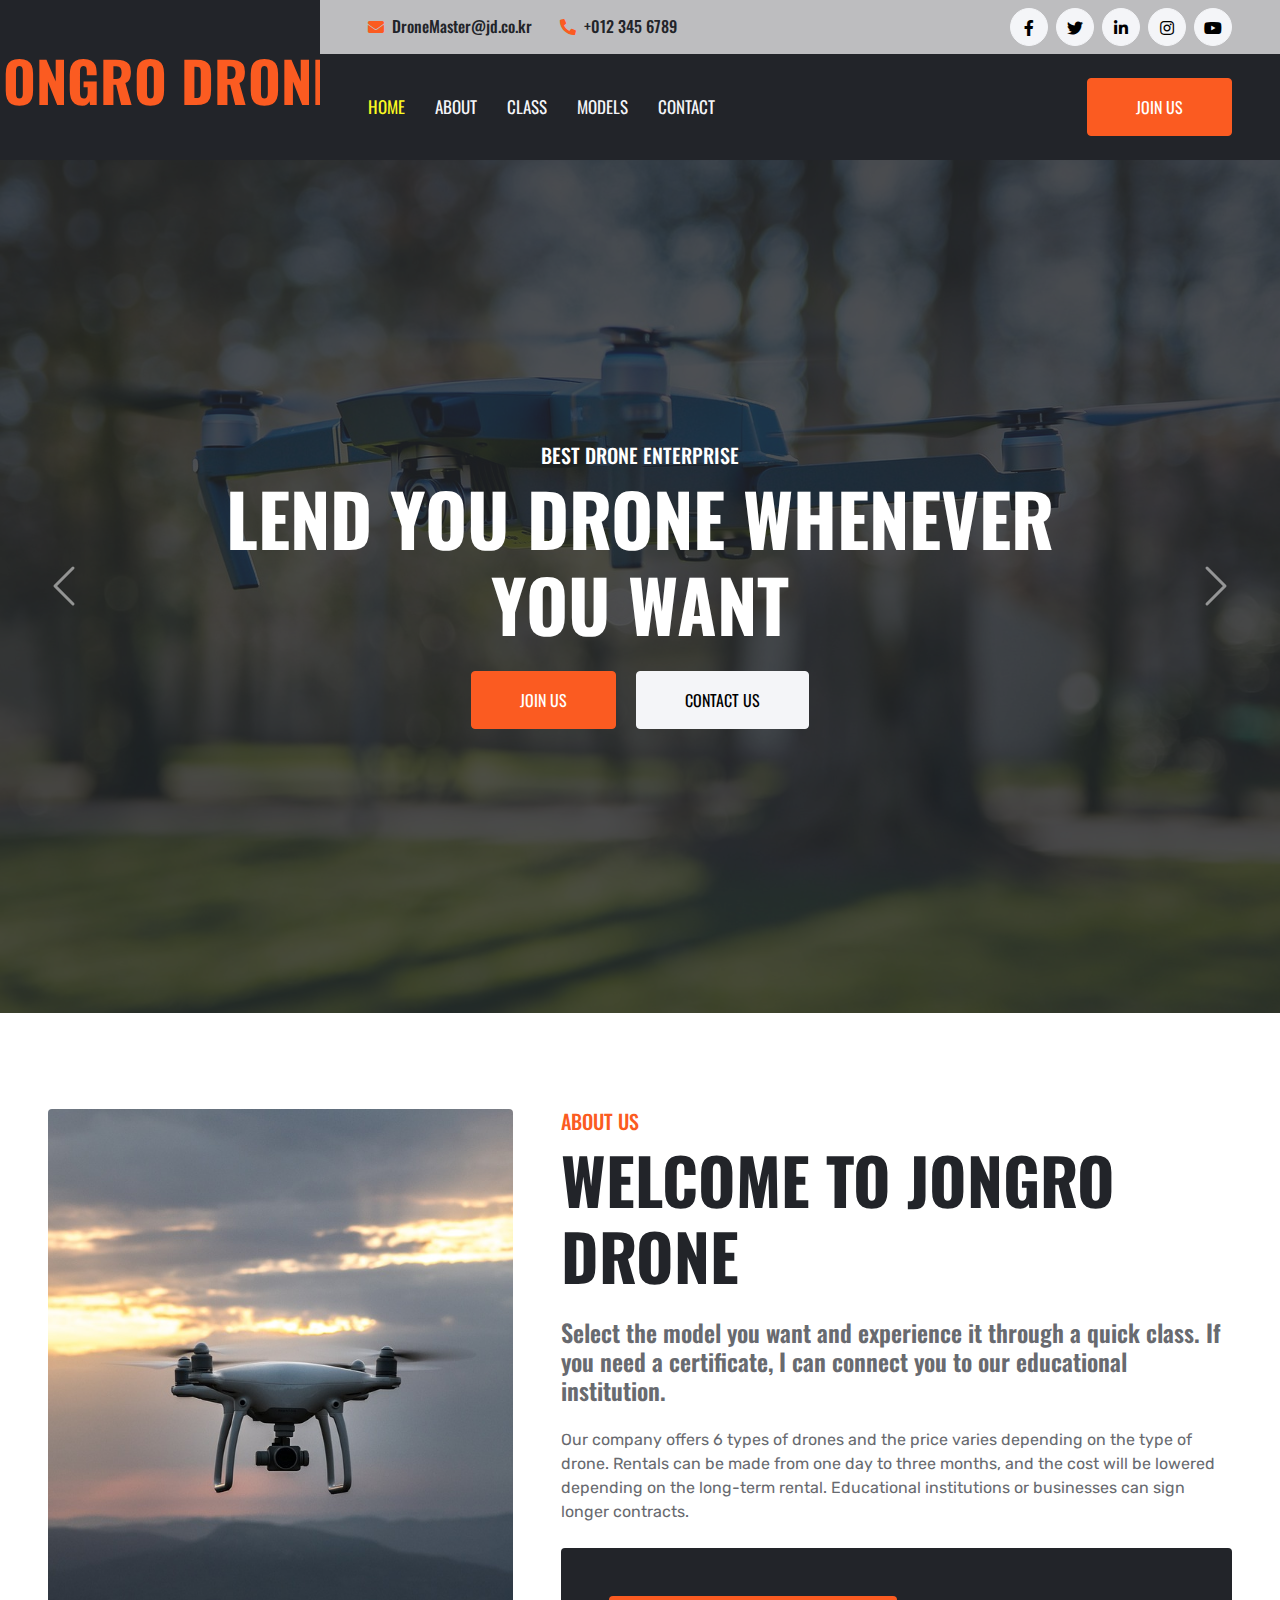
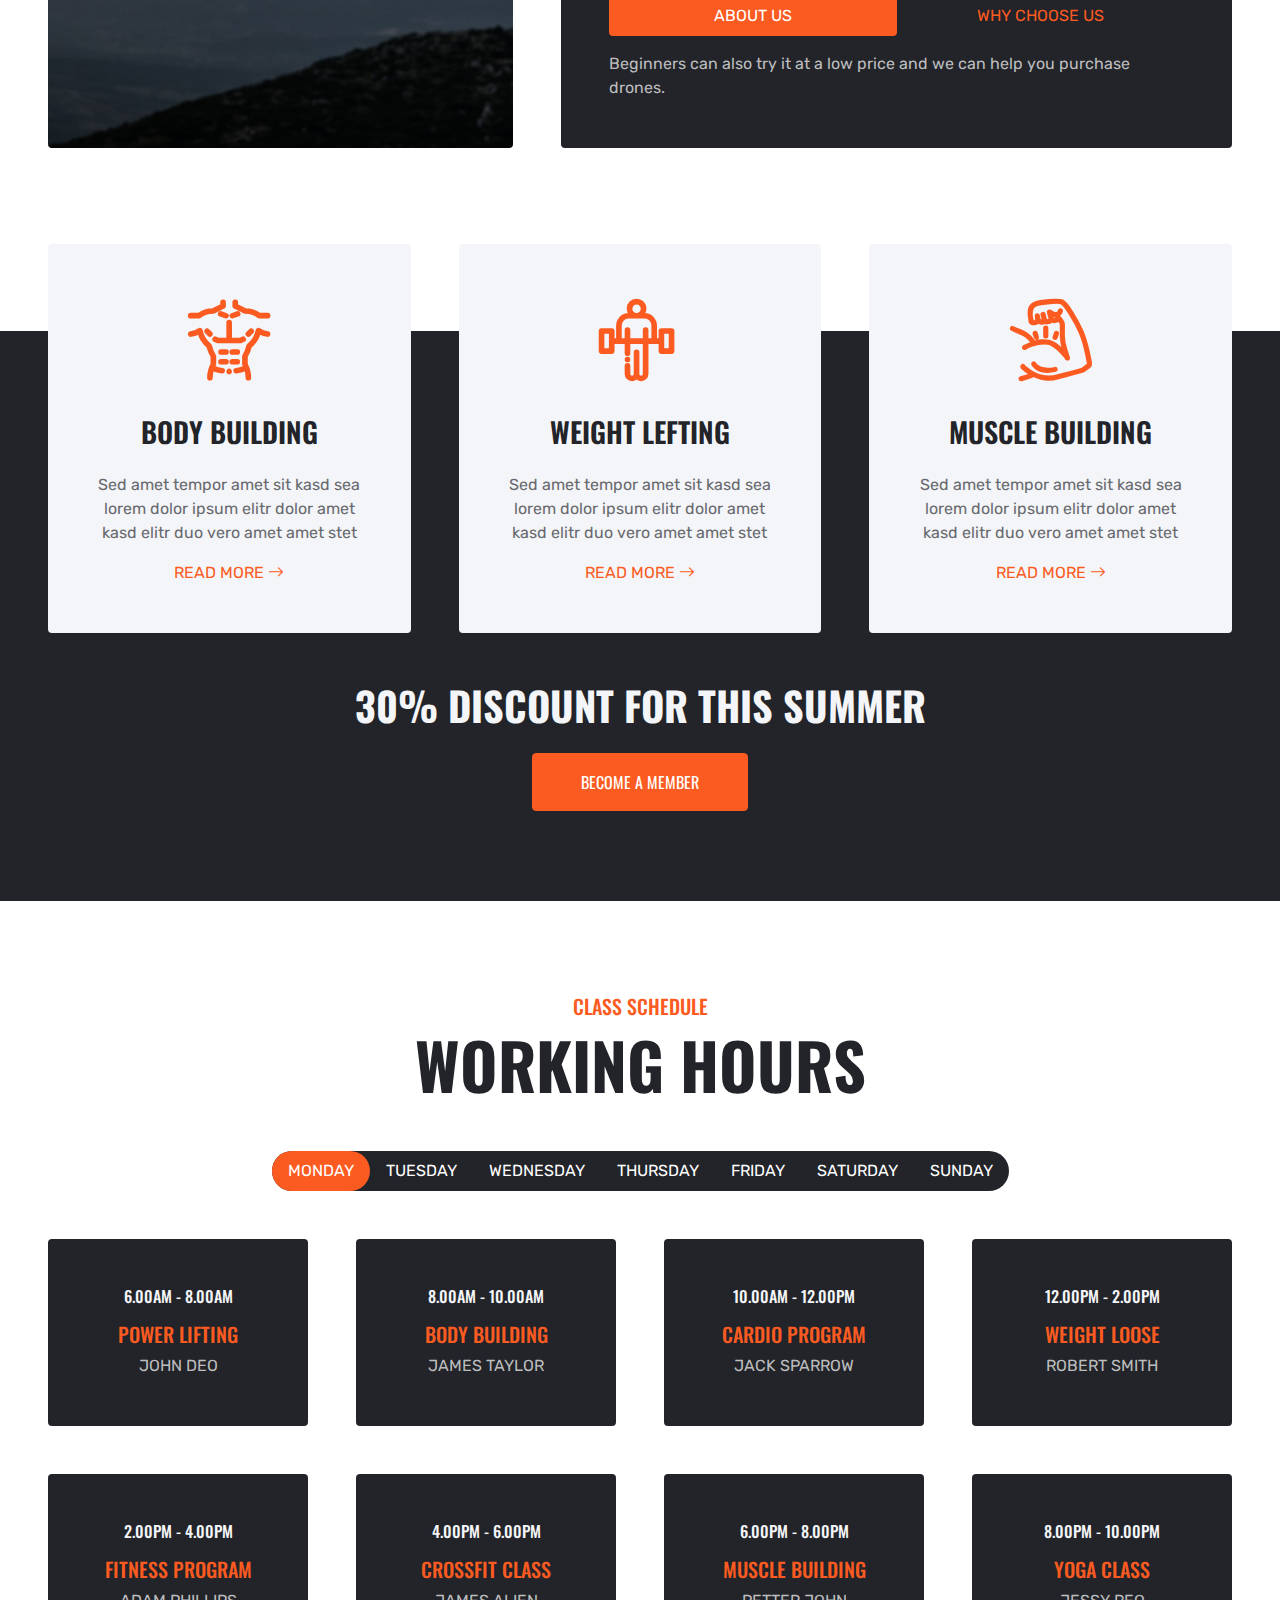
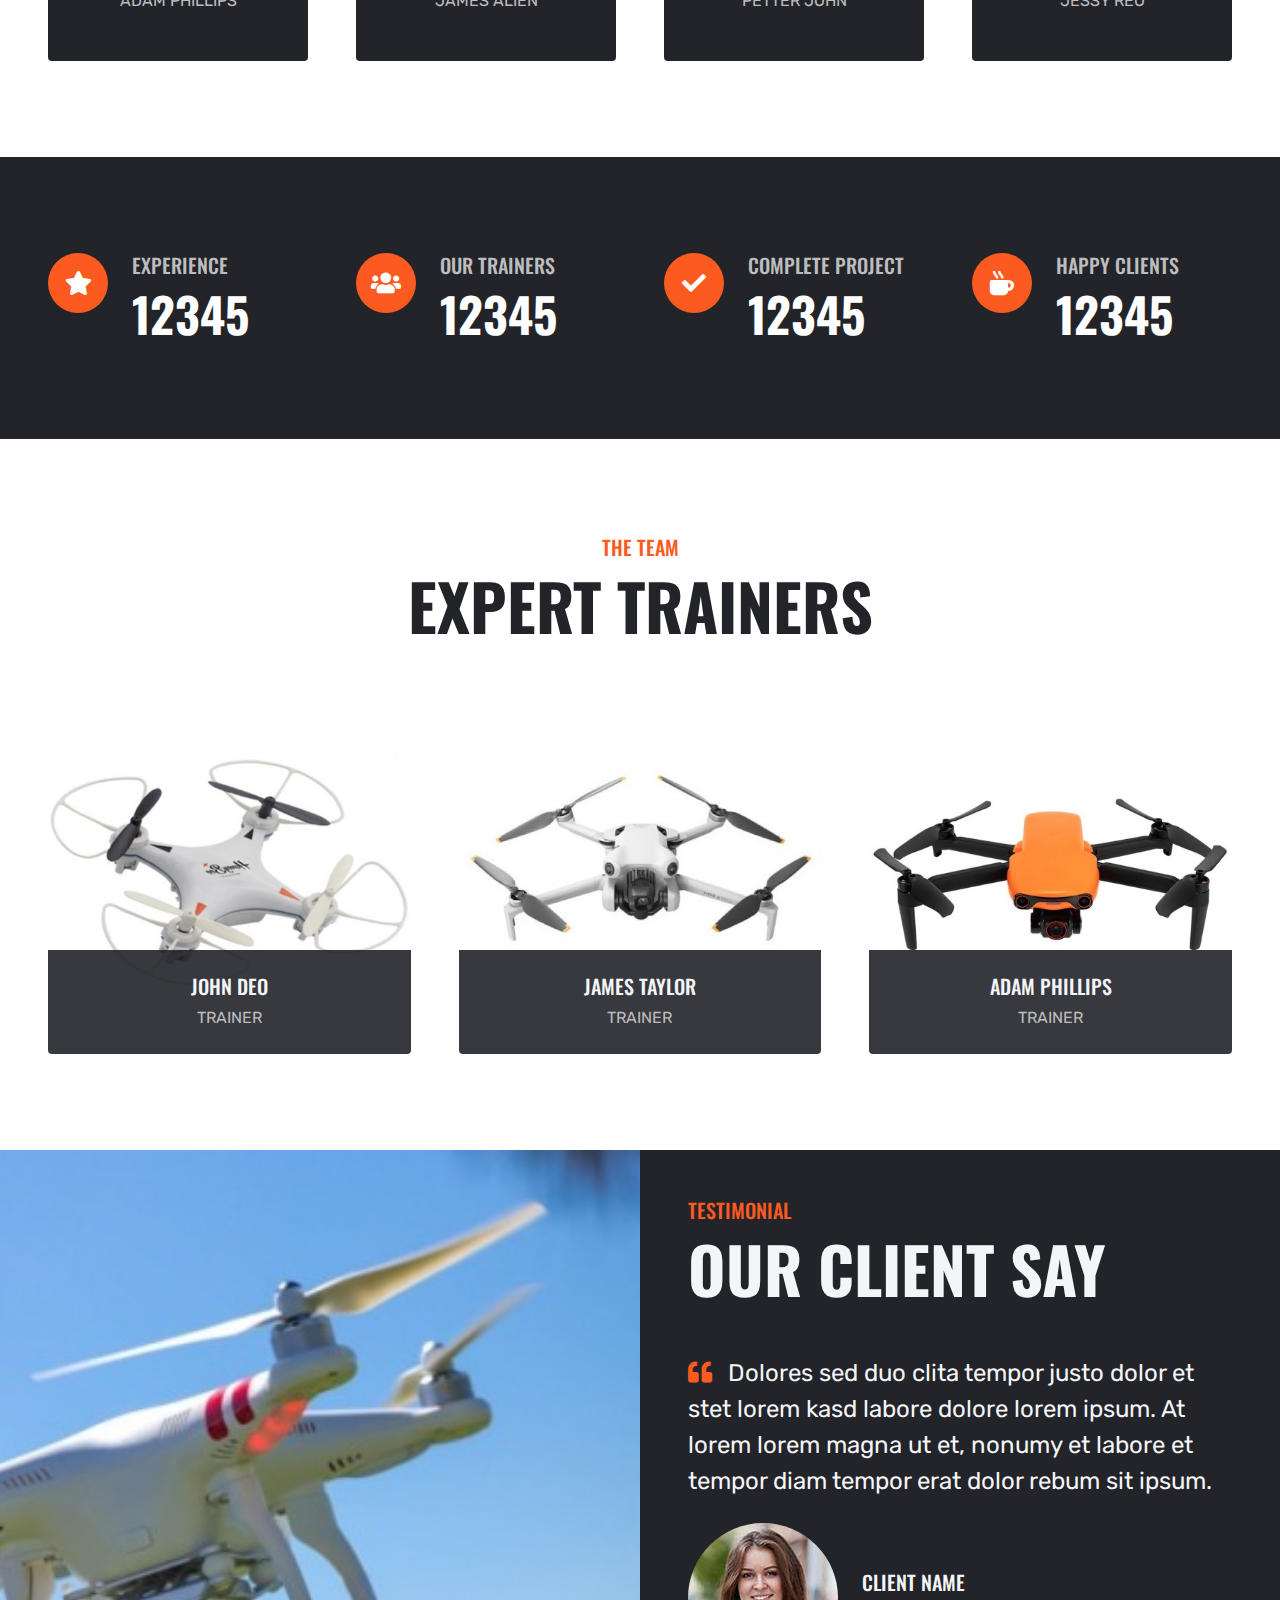
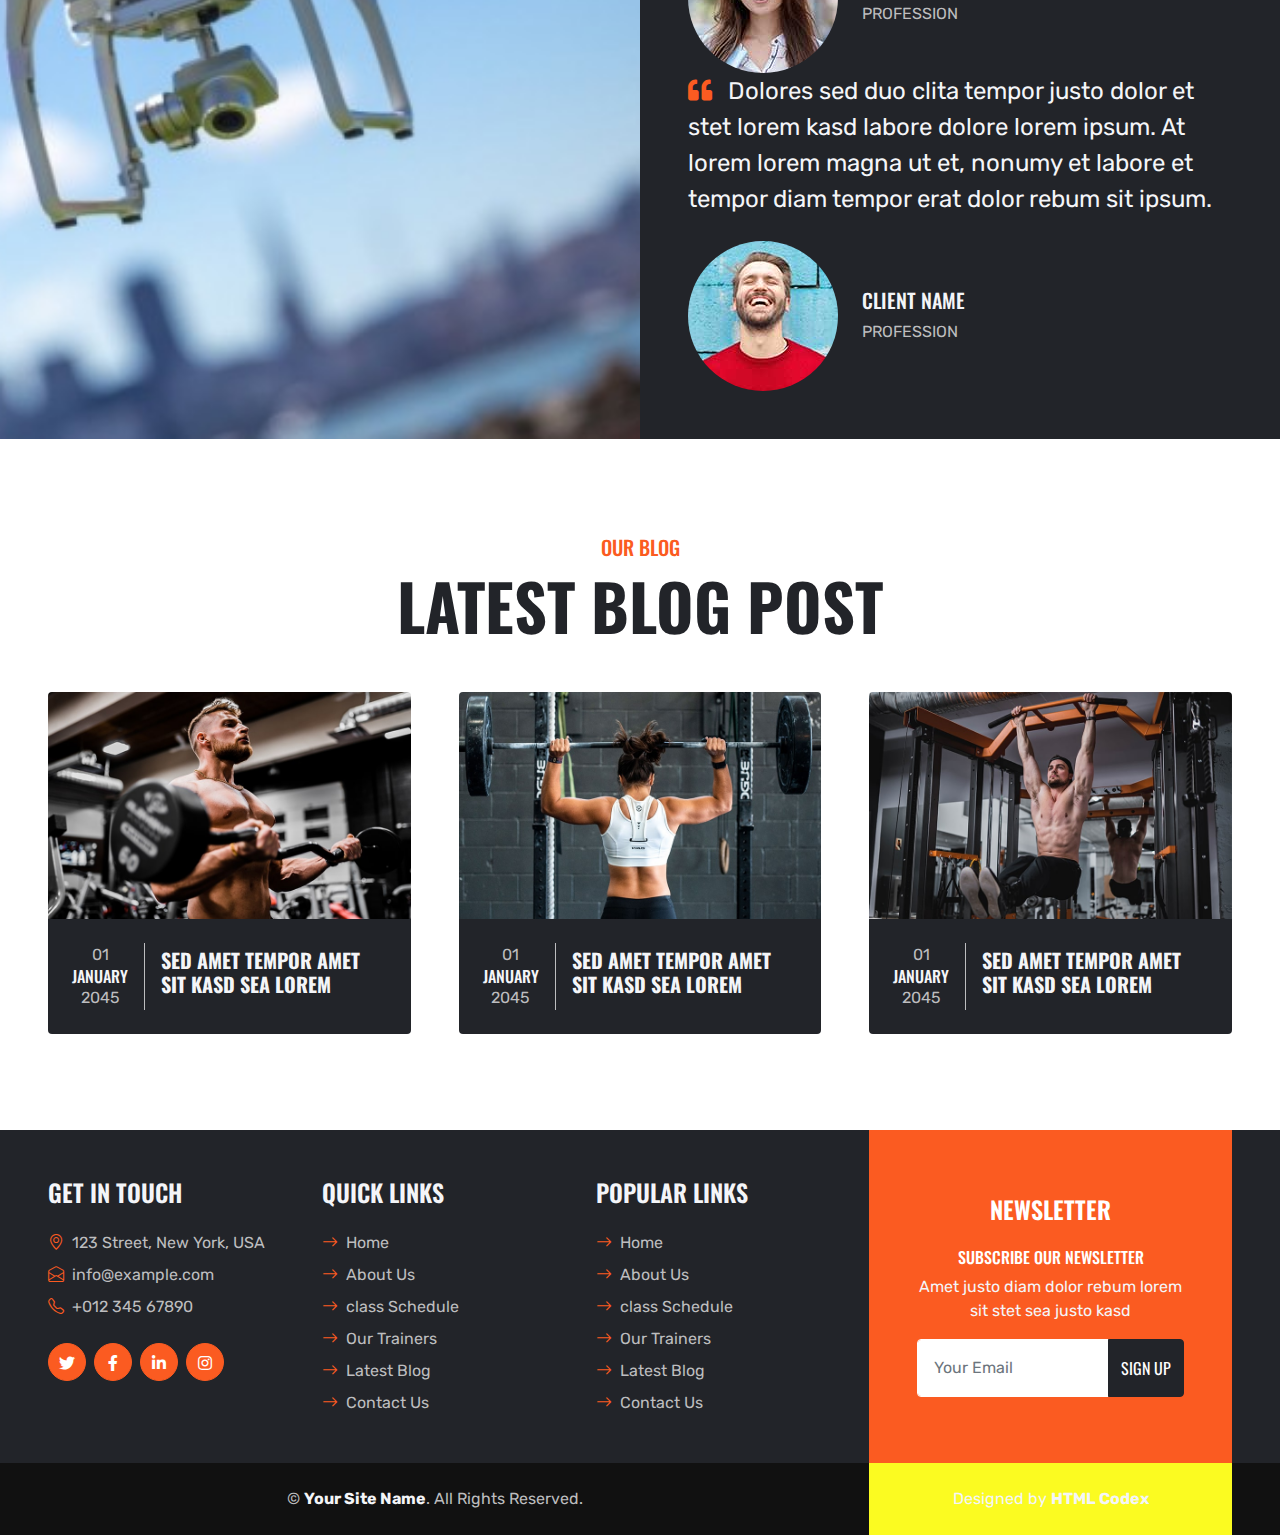
==== commit c85b98f5: "Update index.html" ====
--- a/index.html
+++ b/index.html
@@ -32,61 +32,61 @@
 
 <body>
     <!-- Header Start -->
-    <div reservation="container-fluid bg-dark px-0">
-        <div reservation="row gx-0">
-            <div reservation="col-lg-3 bg-dark d-none d-lg-block">
-                <a href="index.html" reservation="navbar-brand w-100 h-100 m-0 p-0 d-flex align-items-center justify-content-center">
-                    <h1 reservation="m-0 display-4 text-primary text-uppercase">Jongro Drone</h1>
+    <div class="container-fluid bg-dark px-0">
+        <div class="row gx-0">
+            <div class="col-lg-3 bg-dark d-none d-lg-block">
+                <a href="index.html" class="navbar-brand w-100 h-100 m-0 p-0 d-flex align-items-center justify-content-center">
+                    <h1 class="m-0 display-4 text-primary text-uppercase">Jongro Drone</h1>
                 </a>
             </div>
-            <div reservation="col-lg-9">
-                <div reservation="row gx-0 bg-secondary d-none d-lg-flex">
-                    <div reservation="col-lg-7 px-5 text-start">
-                        <div reservation="h-100 d-inline-flex align-items-center py-2 me-4">
-                            <i reservation="fa fa-envelope text-primary me-2"></i>
-                            <h6 reservation="mb-0">DroneMaster@jd.co.kr</h6>
-                        </div>
-                        <div reservation="h-100 d-inline-flex align-items-center py-2">
-                            <i reservation="fa fa-phone-alt text-primary me-2"></i>
-                            <h6 reservation="mb-0">+012 345 6789</h6>
-                        </div>
-                    </div>
-                    <div reservation="col-lg-5 px-5 text-end">
-                        <div reservation="d-inline-flex align-items-center py-2">
-                            <a reservation="btn btn-light btn-square rounded-circle me-2" href="">
-                                <i reservation="fab fa-facebook-f"></i>
+            <div class="col-lg-9">
+                <div class="row gx-0 bg-secondary d-none d-lg-flex">
+                    <div class="col-lg-7 px-5 text-start">
+                        <div class="h-100 d-inline-flex align-items-center py-2 me-4">
+                            <i class="fa fa-envelope text-primary me-2"></i>
+                            <h6 class="mb-0">DroneMaster@jd.co.kr</h6>
+                        </div>
+                        <div class="h-100 d-inline-flex align-items-center py-2">
+                            <i class="fa fa-phone-alt text-primary me-2"></i>
+                            <h6 class="mb-0">+012 345 6789</h6>
+                        </div>
+                    </div>
+                    <div class="col-lg-5 px-5 text-end">
+                        <div class="d-inline-flex align-items-center py-2">
+                            <a class="btn btn-light btn-square rounded-circle me-2" href="">
+                                <i class="fab fa-facebook-f"></i>
                             </a>
-                            <a reservation="btn btn-light btn-square rounded-circle me-2" href="">
-                                <i reservation="fab fa-twitter"></i>
+                            <a class="btn btn-light btn-square rounded-circle me-2" href="">
+                                <i class="fab fa-twitter"></i>
                             </a>
-                            <a reservation="btn btn-light btn-square rounded-circle me-2" href="">
-                                <i reservation="fab fa-linkedin-in"></i>
+                            <a class="btn btn-light btn-square rounded-circle me-2" href="">
+                                <i class="fab fa-linkedin-in"></i>
                             </a>
-                            <a reservation="btn btn-light btn-square rounded-circle me-2" href="">
-                                <i reservation="fab fa-instagram"></i>
+                            <a class="btn btn-light btn-square rounded-circle me-2" href="">
+                                <i class="fab fa-instagram"></i>
                             </a>
-                            <a reservation="btn btn-light btn-square rounded-circle" href="">
-                                <i reservation="fab fa-youtube"></i>
+                            <a class="btn btn-light btn-square rounded-circle" href="">
+                                <i class="fab fa-youtube"></i>
                             </a>
                         </div>
                     </div>
                 </div>
-                <nav reservation="navbar navbar-expand-lg bg-dark navbar-dark p-3 p-lg-0 px-lg-5">
-                    <a href="index.html" reservation="navbar-brand d-block d-lg-none">
-                        <h1 reservation="m-0 display-4 text-primary text-uppercase">Jongro Drone</h1>
+                <nav class="navbar navbar-expand-lg bg-dark navbar-dark p-3 p-lg-0 px-lg-5">
+                    <a href="index.html" class="navbar-brand d-block d-lg-none">
+                        <h1 class="m-0 display-4 text-primary text-uppercase">Jongro Drone</h1>
                     </a>
-                    <button type="button" reservation="navbar-toggler" data-bs-toggle="collapse" data-bs-target="#navbarCollapse">
-                        <span reservation="navbar-toggler-icon"></span>
+                    <button type="button" class="navbar-toggler" data-bs-toggle="collapse" data-bs-target="#navbarCollapse">
+                        <span class="navbar-toggler-icon"></span>
                     </button>
-                    <div reservation="collapse navbar-collapse justify-content-between" id="navbarCollapse">
-                        <div reservation="navbar-nav mr-auto py-0">
-                            <a href="index.html" reservation="nav-item nav-link active">Home</a>
-                            <a href="about.html" reservation="nav-item nav-link">About</a>
-                            <a href="reservation.html" reservation="nav-item nav-link">Reservation</a>
-                            <a href="models.html" reservation="nav-item nav-link">Models</a>
-                            <a href="contact.html" reservation="nav-item nav-link">Contact</a>
-                        </div>
-                        <a href="join.html" reservation="btn btn-primary py-md-3 px-md-5 d-none d-lg-block">Join Us</a>
+                    <div class="collapse navbar-collapse justify-content-between" id="navbarCollapse">
+                        <div class="navbar-nav mr-auto py-0">
+                            <a href="index.html" class="nav-item nav-link active">Home</a>
+                            <a href="about.html" class="nav-item nav-link">About</a>
+                            <a href="reservation.html" class="nav-item nav-link">class</a>
+                            <a href="models.html" class="nav-item nav-link">Models</a>
+                            <a href="contact.html" class="nav-item nav-link">Contact</a>
+                        </div>
+                        <a href="join.html" class="btn btn-primary py-md-3 px-md-5 d-none d-lg-block">Join Us</a>
                     </div>
                 </nav>
             </div>
@@ -96,41 +96,41 @@
 
 
     <!-- Carousel Start -->
-    <div reservation="container-fluid p-0 mb-5">
-        <div id="header-carousel" reservation="carousel slide" data-bs-ride="carousel">
-            <div reservation="carousel-inner">
-                <div reservation="carousel-item active">
-                    <img reservation="w-100" src="img/carousel-1.jpg" alt="Image">
-                    <div reservation="carousel-caption d-flex flex-column align-items-center justify-content-center">
-                        <div reservation="p-3" style="max-width: 900px;">
-                            <h5 reservation="text-white text-uppercase">Best Drone Enterprise</h5>
-                            <h1 reservation="display-2 text-white text-uppercase mb-md-4">Lend you drone Whenever you want</h1>
-                            <a href="" reservation="btn btn-primary py-md-3 px-md-5 me-3">Join Us</a>
-                            <a href="" reservation="btn btn-light py-md-3 px-md-5">Contact Us</a>
-                        </div>
-                    </div>
-                </div>
-                <div reservation="carousel-item">
-                    <img reservation="w-100" src="img/carousel-2.jpg" alt="Image">
-                    <div reservation="carousel-caption d-flex flex-column align-items-center justify-content-center">
-                        <div reservation="p-3" style="max-width: 900px;">
-                            <h5 reservation="text-white text-uppercase">Best Drone Enterprise</h5>
-                            <h1 reservation="display-2 text-white text-uppercase mb-md-4">Get training from our recommended institution</h1>
-                            <a href="" reservation="btn btn-primary py-md-3 px-md-5 me-3">Join Us</a>
-                            <a href="" reservation="btn btn-light py-md-3 px-md-5">Contact Us</a>
-                        </div>
-                    </div>
-                </div>
-            </div>
-            <button reservation="carousel-control-prev" type="button" data-bs-target="#header-carousel"
+    <div class="container-fluid p-0 mb-5">
+        <div id="header-carousel" class="carousel slide" data-bs-ride="carousel">
+            <div class="carousel-inner">
+                <div class="carousel-item active">
+                    <img class="w-100" src="img/carousel-1.jpg" alt="Image">
+                    <div class="carousel-caption d-flex flex-column align-items-center justify-content-center">
+                        <div class="p-3" style="max-width: 900px;">
+                            <h5 class="text-white text-uppercase">Best Drone Enterprise</h5>
+                            <h1 class="display-2 text-white text-uppercase mb-md-4">Lend you drone Whenever you want</h1>
+                            <a href="" class="btn btn-primary py-md-3 px-md-5 me-3">Join Us</a>
+                            <a href="" class="btn btn-light py-md-3 px-md-5">Contact Us</a>
+                        </div>
+                    </div>
+                </div>
+                <div class="carousel-item">
+                    <img class="w-100" src="img/carousel-2.jpg" alt="Image">
+                    <div class="carousel-caption d-flex flex-column align-items-center justify-content-center">
+                        <div class="p-3" style="max-width: 900px;">
+                            <h5 class="text-white text-uppercase">Best Drone Enterprise</h5>
+                            <h1 class="display-2 text-white text-uppercase mb-md-4">Get training from our recommended institution</h1>
+                            <a href="" class="btn btn-primary py-md-3 px-md-5 me-3">Join Us</a>
+                            <a href="" class="btn btn-light py-md-3 px-md-5">Contact Us</a>
+                        </div>
+                    </div>
+                </div>
+            </div>
+            <button class="carousel-control-prev" type="button" data-bs-target="#header-carousel"
                 data-bs-slide="prev">
-                <span reservation="carousel-control-prev-icon" aria-hidden="true"></span>
-                <span reservation="visually-hidden">Previous</span>
+                <span class="carousel-control-prev-icon" aria-hidden="true"></span>
+                <span class="visually-hidden">Previous</span>
             </button>
-            <button reservation="carousel-control-next" type="button" data-bs-target="#header-carousel"
+            <button class="carousel-control-next" type="button" data-bs-target="#header-carousel"
                 data-bs-slide="next">
-                <span reservation="carousel-control-next-icon" aria-hidden="true"></span>
-                <span reservation="visually-hidden">Next</span>
+                <span class="carousel-control-next-icon" aria-hidden="true"></span>
+                <span class="visually-hidden">Next</span>
             </button>
         </div>
     </div>
@@ -138,35 +138,35 @@
 
 
     <!-- About Start -->
-    <div reservation="container-fluid p-5">
-        <div reservation="row gx-5">
-            <div reservation="col-lg-5 mb-5 mb-lg-0" style="min-height: 500px;">
-                <div reservation="position-relative h-100">
-                    <img reservation="position-absolute w-100 h-100 rounded" src="img/about.jpg" style="object-fit: cover;">
-                </div>
-            </div>
-            <div reservation="col-lg-7">
-                <div reservation="mb-4">
-                    <h5 reservation="text-primary text-uppercase">About Us</h5>
-                    <h1 reservation="display-3 text-uppercase mb-0">Welcome to Jongro drone</h1>
-                </div>
-                <h4 reservation="text-body mb-4">Select the model you want and experience it through a quick reservation. If you need a certificate, I can connect you to our educational institution.</h4>
-                <p reservation="mb-4">Our company offers 6 types of drones and the price varies depending on the type of drone. Rentals can be made from one day to three months, and the cost will be lowered depending on the long-term rental. Educational institutions or businesses can sign longer contracts.</p>
-                <div reservation="rounded bg-dark p-5">
-                    <ul reservation="nav nav-pills justify-content-between mb-3">
-                        <li reservation="nav-item w-50">
-                            <a reservation="nav-link text-uppercase text-center w-100 active" data-bs-toggle="pill" href="#pills-1">About Us</a>
+    <div class="container-fluid p-5">
+        <div class="row gx-5">
+            <div class="col-lg-5 mb-5 mb-lg-0" style="min-height: 500px;">
+                <div class="position-relative h-100">
+                    <img class="position-absolute w-100 h-100 rounded" src="img/about.jpg" style="object-fit: cover;">
+                </div>
+            </div>
+            <div class="col-lg-7">
+                <div class="mb-4">
+                    <h5 class="text-primary text-uppercase">About Us</h5>
+                    <h1 class="display-3 text-uppercase mb-0">Welcome to Jongro drone</h1>
+                </div>
+                <h4 class="text-body mb-4">Select the model you want and experience it through a quick class. If you need a certificate, I can connect you to our educational institution.</h4>
+                <p class="mb-4">Our company offers 6 types of drones and the price varies depending on the type of drone. Rentals can be made from one day to three months, and the cost will be lowered depending on the long-term rental. Educational institutions or businesses can sign longer contracts.</p>
+                <div class="rounded bg-dark p-5">
+                    <ul class="nav nav-pills justify-content-between mb-3">
+                        <li class="nav-item w-50">
+                            <a class="nav-link text-uppercase text-center w-100 active" data-bs-toggle="pill" href="#pills-1">About Us</a>
                         </li>
-                        <li reservation="nav-item w-50">
-                                <a reservation="nav-link text-uppercase text-center w-100" data-bs-toggle="pill" href="#pills-2">Why Choose Us</a>
+                        <li class="nav-item w-50">
+                                <a class="nav-link text-uppercase text-center w-100" data-bs-toggle="pill" href="#pills-2">Why Choose Us</a>
                         </li>
                     </ul>
-                    <div reservation="tab-content">
-                        <div reservation="tab-pane fade show active" id="pills-1">
-                            <p reservation="text-secondary mb-0">Beginners can also try it at a low price and we can help you purchase drones.</p>
-                        </div>
-                        <div reservation="tab-pane fade" id="pills-2">
-                            <p reservation="text-secondary mb-0">Beginners can also try it at a low price and we can help you purchase drones.</p>
+                    <div class="tab-content">
+                        <div class="tab-pane fade show active" id="pills-1">
+                            <p class="text-secondary mb-0">Beginners can also try it at a low price and we can help you purchase drones.</p>
+                        </div>
+                        <div class="tab-pane fade" id="pills-2">
+                            <p class="text-secondary mb-0">Beginners can also try it at a low price and we can help you purchase drones.</p>
                         </div>
                     </div>
                 </div>
@@ -177,542 +177,542 @@
 
 
     <!-- Programe Start -->
-    <div reservation="container-fluid programe position-relative px-5 mt-5" style="margin-bottom: 135px;">
-        <div reservation="row g-5 gb-5">
-            <div reservation="col-lg-4 col-md-6">
-                <div reservation="bg-light rounded text-center p-5">
-                    <i reservation="flaticon-six-pack display-1 text-primary"></i>
-                    <h3 reservation="text-uppercase my-4">Body Building</h3>
+    <div class="container-fluid programe position-relative px-5 mt-5" style="margin-bottom: 135px;">
+        <div class="row g-5 gb-5">
+            <div class="col-lg-4 col-md-6">
+                <div class="bg-light rounded text-center p-5">
+                    <i class="flaticon-six-pack display-1 text-primary"></i>
+                    <h3 class="text-uppercase my-4">Body Building</h3>
                     <p>Sed amet tempor amet sit kasd sea lorem dolor ipsum elitr dolor amet kasd elitr duo vero amet amet stet</p>
-                    <a reservation="text-uppercase" href="">Read More <i reservation="bi bi-arrow-right"></i></a>
-                </div>
-            </div>
-            <div reservation="col-lg-4 col-md-6">
-                <div reservation="bg-light rounded text-center p-5">
-                    <i reservation="flaticon-barbell display-1 text-primary"></i>
-                    <h3 reservation="text-uppercase my-4">Weight Lefting</h3>
+                    <a class="text-uppercase" href="">Read More <i class="bi bi-arrow-right"></i></a>
+                </div>
+            </div>
+            <div class="col-lg-4 col-md-6">
+                <div class="bg-light rounded text-center p-5">
+                    <i class="flaticon-barbell display-1 text-primary"></i>
+                    <h3 class="text-uppercase my-4">Weight Lefting</h3>
                     <p>Sed amet tempor amet sit kasd sea lorem dolor ipsum elitr dolor amet kasd elitr duo vero amet amet stet</p>
-                    <a reservation="text-uppercase" href="">Read More <i reservation="bi bi-arrow-right"></i></a>
-                </div>
-            </div>
-            <div reservation="col-lg-4 col-md-6">
-                <div reservation="bg-light rounded text-center p-5">
-                    <i reservation="flaticon-bodybuilding display-1 text-primary"></i>
-                    <h3 reservation="text-uppercase my-4">Muscle Building</h3>
+                    <a class="text-uppercase" href="">Read More <i class="bi bi-arrow-right"></i></a>
+                </div>
+            </div>
+            <div class="col-lg-4 col-md-6">
+                <div class="bg-light rounded text-center p-5">
+                    <i class="flaticon-bodybuilding display-1 text-primary"></i>
+                    <h3 class="text-uppercase my-4">Muscle Building</h3>
                     <p>Sed amet tempor amet sit kasd sea lorem dolor ipsum elitr dolor amet kasd elitr duo vero amet amet stet</p>
-                    <a reservation="text-uppercase" href="">Read More <i reservation="bi bi-arrow-right"></i></a>
-                </div>
-            </div>
-            <div reservation="col-lg-12 col-md-6 text-center">
-                <h1 reservation="text-uppercase text-light mb-4">30% Discount For This Summer</h1>
-                <a href="" reservation="btn btn-primary py-3 px-5">Become A Member</a>
+                    <a class="text-uppercase" href="">Read More <i class="bi bi-arrow-right"></i></a>
+                </div>
+            </div>
+            <div class="col-lg-12 col-md-6 text-center">
+                <h1 class="text-uppercase text-light mb-4">30% Discount For This Summer</h1>
+                <a href="" class="btn btn-primary py-3 px-5">Become A Member</a>
             </div>
         </div>
     </div>
     <!-- Programe Start -->
 
 
-    <!-- reservation Timetable Start -->
-    <div reservation="container-fluid p-5">
-        <div reservation="mb-5 text-center">
-            <h5 reservation="text-primary text-uppercase">reservation Schedule</h5>
-            <h1 reservation="display-3 text-uppercase mb-0">Working Hours</h1>
-        </div>
-        <div reservation="tab-reservation text-center">
-            <ul reservation="nav nav-pills d-inline-flex justify-content-center bg-dark text-uppercase rounded-pill mb-5">
-                <li reservation="nav-item">
-                    <a reservation="nav-link rounded-pill text-white active" data-bs-toggle="pill" href="#tab-1">Monday</a>
+    <!-- class Timetable Start -->
+    <div class="container-fluid p-5">
+        <div class="mb-5 text-center">
+            <h5 class="text-primary text-uppercase">class Schedule</h5>
+            <h1 class="display-3 text-uppercase mb-0">Working Hours</h1>
+        </div>
+        <div class="tab-class text-center">
+            <ul class="nav nav-pills d-inline-flex justify-content-center bg-dark text-uppercase rounded-pill mb-5">
+                <li class="nav-item">
+                    <a class="nav-link rounded-pill text-white active" data-bs-toggle="pill" href="#tab-1">Monday</a>
                 </li>
-                <li reservation="nav-item">
-                    <a reservation="nav-link rounded-pill text-white" data-bs-toggle="pill" href="#tab-2">Tuesday</a>
+                <li class="nav-item">
+                    <a class="nav-link rounded-pill text-white" data-bs-toggle="pill" href="#tab-2">Tuesday</a>
                 </li>
-                <li reservation="nav-item">
-                    <a reservation="nav-link rounded-pill text-white" data-bs-toggle="pill" href="#tab-3">Wednesday</a>
+                <li class="nav-item">
+                    <a class="nav-link rounded-pill text-white" data-bs-toggle="pill" href="#tab-3">Wednesday</a>
                 </li>
-                <li reservation="nav-item">
-                    <a reservation="nav-link rounded-pill text-white" data-bs-toggle="pill" href="#tab-4">Thursday</a>
+                <li class="nav-item">
+                    <a class="nav-link rounded-pill text-white" data-bs-toggle="pill" href="#tab-4">Thursday</a>
                 </li>
-                <li reservation="nav-item">
-                    <a reservation="nav-link rounded-pill text-white" data-bs-toggle="pill" href="#tab-5">Friday</a>
+                <li class="nav-item">
+                    <a class="nav-link rounded-pill text-white" data-bs-toggle="pill" href="#tab-5">Friday</a>
                 </li>
-                <li reservation="nav-item">
-                    <a reservation="nav-link rounded-pill text-white" data-bs-toggle="pill" href="#tab-6">Saturday</a>
+                <li class="nav-item">
+                    <a class="nav-link rounded-pill text-white" data-bs-toggle="pill" href="#tab-6">Saturday</a>
                 </li>
-                <li reservation="nav-item">
-                    <a reservation="nav-link rounded-pill text-white" data-bs-toggle="pill" href="#tab-7">Sunday</a>
+                <li class="nav-item">
+                    <a class="nav-link rounded-pill text-white" data-bs-toggle="pill" href="#tab-7">Sunday</a>
                 </li>
             </ul>
-            <div reservation="tab-content">
-                <div id="tab-1" reservation="tab-pane fade show p-0 active">
-                    <div reservation="row g-5">
-                        <div reservation="col-lg-3 col-md-4 col-sm-6">
-                            <div reservation="bg-dark rounded text-center py-5 px-3">
-                                <h6 reservation="text-uppercase text-light mb-3">6.00am - 8.00am</h6>
-                                <h5 reservation="text-uppercase text-primary">Power Lifting</h5>
-                                <p reservation="text-uppercase text-secondary mb-0">John Deo</p>
-                            </div>
-                        </div>
-                        <div reservation="col-lg-3 col-md-4 col-sm-6">
-                            <div reservation="bg-dark rounded text-center py-5 px-3">
-                                <h6 reservation="text-uppercase text-light mb-3">8.00am - 10.00am</h6>
-                                <h5 reservation="text-uppercase text-primary">Body Building</h5>
-                                <p reservation="text-uppercase text-secondary mb-0">James Taylor</p>
-                            </div>
-                        </div>
-                        <div reservation="col-lg-3 col-md-4 col-sm-6">
-                            <div reservation="bg-dark rounded text-center py-5 px-3">
-                                <h6 reservation="text-uppercase text-light mb-3">10.00am - 12.00pm</h6>
-                                <h5 reservation="text-uppercase text-primary">Cardio Program</h5>
-                                <p reservation="text-uppercase text-secondary mb-0">Jack Sparrow</p>
-                            </div>
-                        </div>
-                        <div reservation="col-lg-3 col-md-4 col-sm-6">
-                            <div reservation="bg-dark rounded text-center py-5 px-3">
-                                <h6 reservation="text-uppercase text-light mb-3">12.00pm - 2.00pm</h6>
-                                <h5 reservation="text-uppercase text-primary">Weight Loose</h5>
-                                <p reservation="text-uppercase text-secondary mb-0">Robert Smith</p>
-                            </div>
-                        </div>
-                        <div reservation="col-lg-3 col-md-4 col-sm-6">
-                            <div reservation="bg-dark rounded text-center py-5 px-3">
-                                <h6 reservation="text-uppercase text-light mb-3">2.00pm - 4.00pm</h6>
-                                <h5 reservation="text-uppercase text-primary">Fitness Program</h5>
-                                <p reservation="text-uppercase text-secondary mb-0">Adam Phillips</p>
-                            </div>
-                        </div>
-                        <div reservation="col-lg-3 col-md-4 col-sm-6">
-                            <div reservation="bg-dark rounded text-center py-5 px-3">
-                                <h6 reservation="text-uppercase text-light mb-3">4.00pm - 6.00pm</h6>
-                                <h5 reservation="text-uppercase text-primary">Crossfit reservation</h5>
-                                <p reservation="text-uppercase text-secondary mb-0">James Alien</p>
-                            </div>
-                        </div>
-                        <div reservation="col-lg-3 col-md-4 col-sm-6">
-                            <div reservation="bg-dark rounded text-center py-5 px-3">
-                                <h6 reservation="text-uppercase text-light mb-3">6.00pm - 8.00pm</h6>
-                                <h5 reservation="text-uppercase text-primary">Muscle Building</h5>
-                                <p reservation="text-uppercase text-secondary mb-0">Petter John</p>
-                            </div>
-                        </div>
-                        <div reservation="col-lg-3 col-md-4 col-sm-6">
-                            <div reservation="bg-dark rounded text-center py-5 px-3">
-                                <h6 reservation="text-uppercase text-light mb-3">8.00pm - 10.00pm</h6>
-                                <h5 reservation="text-uppercase text-primary">Yoga reservation</h5>
-                                <p reservation="text-uppercase text-secondary mb-0">Jessy Reo</p>
-                            </div>
-                        </div>
-                    </div>
-                </div>
-                <div id="tab-2" reservation="tab-pane fade p-0">
-                    <div reservation="row g-5">
-                        <div reservation="col-lg-3 col-md-4 col-sm-6">
-                            <div reservation="bg-dark rounded text-center py-5 px-3">
-                                <h6 reservation="text-uppercase text-light mb-3">6.00am - 8.00am</h6>
-                                <h5 reservation="text-uppercase text-primary">Power Lifting</h5>
-                                <p reservation="text-uppercase text-secondary mb-0">John Deo</p>
-                            </div>
-                        </div>
-                        <div reservation="col-lg-3 col-md-4 col-sm-6">
-                            <div reservation="bg-dark rounded text-center py-5 px-3">
-                                <h6 reservation="text-uppercase text-light mb-3">8.00am - 10.00am</h6>
-                                <h5 reservation="text-uppercase text-primary">Body Building</h5>
-                                <p reservation="text-uppercase text-secondary mb-0">James Taylor</p>
-                            </div>
-                        </div>
-                        <div reservation="col-lg-3 col-md-4 col-sm-6">
-                            <div reservation="bg-dark rounded text-center py-5 px-3">
-                                <h6 reservation="text-uppercase text-light mb-3">10.00am - 12.00pm</h6>
-                                <h5 reservation="text-uppercase text-primary">Cardio Program</h5>
-                                <p reservation="text-uppercase text-secondary mb-0">Jack Sparrow</p>
-                            </div>
-                        </div>
-                        <div reservation="col-lg-3 col-md-4 col-sm-6">
-                            <div reservation="bg-dark rounded text-center py-5 px-3">
-                                <h6 reservation="text-uppercase text-light mb-3">12.00pm - 2.00pm</h6>
-                                <h5 reservation="text-uppercase text-primary">Weight Loose</h5>
-                                <p reservation="text-uppercase text-secondary mb-0">Robert Smith</p>
-                            </div>
-                        </div>
-                        <div reservation="col-lg-3 col-md-4 col-sm-6">
-                            <div reservation="bg-dark rounded text-center py-5 px-3">
-                                <h6 reservation="text-uppercase text-light mb-3">2.00pm - 4.00pm</h6>
-                                <h5 reservation="text-uppercase text-primary">Fitness Program</h5>
-                                <p reservation="text-uppercase text-secondary mb-0">Adam Phillips</p>
-                            </div>
-                        </div>
-                        <div reservation="col-lg-3 col-md-4 col-sm-6">
-                            <div reservation="bg-dark rounded text-center py-5 px-3">
-                                <h6 reservation="text-uppercase text-light mb-3">4.00pm - 6.00pm</h6>
-                                <h5 reservation="text-uppercase text-primary">Crossfit reservation</h5>
-                                <p reservation="text-uppercase text-secondary mb-0">James Alien</p>
-                            </div>
-                        </div>
-                        <div reservation="col-lg-3 col-md-4 col-sm-6">
-                            <div reservation="bg-dark rounded text-center py-5 px-3">
-                                <h6 reservation="text-uppercase text-light mb-3">6.00pm - 8.00pm</h6>
-                                <h5 reservation="text-uppercase text-primary">Muscle Building</h5>
-                                <p reservation="text-uppercase text-secondary mb-0">Petter John</p>
-                            </div>
-                        </div>
-                        <div reservation="col-lg-3 col-md-4 col-sm-6">
-                            <div reservation="bg-dark rounded text-center py-5 px-3">
-                                <h6 reservation="text-uppercase text-light mb-3">8.00pm - 10.00pm</h6>
-                                <h5 reservation="text-uppercase text-primary">Yoga reservation</h5>
-                                <p reservation="text-uppercase text-secondary mb-0">Jessy Reo</p>
-                            </div>
-                        </div>
-                    </div>
-                </div>
-                <div id="tab-3" reservation="tab-pane fade p-0">
-                    <div reservation="row g-5">
-                        <div reservation="col-lg-3 col-md-4 col-sm-6">
-                            <div reservation="bg-dark rounded text-center py-5 px-3">
-                                <h6 reservation="text-uppercase text-light mb-3">6.00am - 8.00am</h6>
-                                <h5 reservation="text-uppercase text-primary">Power Lifting</h5>
-                                <p reservation="text-uppercase text-secondary mb-0">John Deo</p>
-                            </div>
-                        </div>
-                        <div reservation="col-lg-3 col-md-4 col-sm-6">
-                            <div reservation="bg-dark rounded text-center py-5 px-3">
-                                <h6 reservation="text-uppercase text-light mb-3">8.00am - 10.00am</h6>
-                                <h5 reservation="text-uppercase text-primary">Body Building</h5>
-                                <p reservation="text-uppercase text-secondary mb-0">James Taylor</p>
-                            </div>
-                        </div>
-                        <div reservation="col-lg-3 col-md-4 col-sm-6">
-                            <div reservation="bg-dark rounded text-center py-5 px-3">
-                                <h6 reservation="text-uppercase text-light mb-3">10.00am - 12.00pm</h6>
-                                <h5 reservation="text-uppercase text-primary">Cardio Program</h5>
-                                <p reservation="text-uppercase text-secondary mb-0">Jack Sparrow</p>
-                            </div>
-                        </div>
-                        <div reservation="col-lg-3 col-md-4 col-sm-6">
-                            <div reservation="bg-dark rounded text-center py-5 px-3">
-                                <h6 reservation="text-uppercase text-light mb-3">12.00pm - 2.00pm</h6>
-                                <h5 reservation="text-uppercase text-primary">Weight Loose</h5>
-                                <p reservation="text-uppercase text-secondary mb-0">Robert Smith</p>
-                            </div>
-                        </div>
-                        <div reservation="col-lg-3 col-md-4 col-sm-6">
-                            <div reservation="bg-dark rounded text-center py-5 px-3">
-                                <h6 reservation="text-uppercase text-light mb-3">2.00pm - 4.00pm</h6>
-                                <h5 reservation="text-uppercase text-primary">Fitness Program</h5>
-                                <p reservation="text-uppercase text-secondary mb-0">Adam Phillips</p>
-                            </div>
-                        </div>
-                        <div reservation="col-lg-3 col-md-4 col-sm-6">
-                            <div reservation="bg-dark rounded text-center py-5 px-3">
-                                <h6 reservation="text-uppercase text-light mb-3">4.00pm - 6.00pm</h6>
-                                <h5 reservation="text-uppercase text-primary">Crossfit reservation</h5>
-                                <p reservation="text-uppercase text-secondary mb-0">James Alien</p>
-                            </div>
-                        </div>
-                        <div reservation="col-lg-3 col-md-4 col-sm-6">
-                            <div reservation="bg-dark rounded text-center py-5 px-3">
-                                <h6 reservation="text-uppercase text-light mb-3">6.00pm - 8.00pm</h6>
-                                <h5 reservation="text-uppercase text-primary">Muscle Building</h5>
-                                <p reservation="text-uppercase text-secondary mb-0">Petter John</p>
-                            </div>
-                        </div>
-                        <div reservation="col-lg-3 col-md-4 col-sm-6">
-                            <div reservation="bg-dark rounded text-center py-5 px-3">
-                                <h6 reservation="text-uppercase text-light mb-3">8.00pm - 10.00pm</h6>
-                                <h5 reservation="text-uppercase text-primary">Yoga reservation</h5>
-                                <p reservation="text-uppercase text-secondary mb-0">Jessy Reo</p>
-                            </div>
-                        </div>
-                    </div>
-                </div>
-                <div id="tab-4" reservation="tab-pane fade p-0">
-                    <div reservation="row g-5">
-                        <div reservation="col-lg-3 col-md-4 col-sm-6">
-                            <div reservation="bg-dark rounded text-center py-5 px-3">
-                                <h6 reservation="text-uppercase text-light mb-3">6.00am - 8.00am</h6>
-                                <h5 reservation="text-uppercase text-primary">Power Lifting</h5>
-                                <p reservation="text-uppercase text-secondary mb-0">John Deo</p>
-                            </div>
-                        </div>
-                        <div reservation="col-lg-3 col-md-4 col-sm-6">
-                            <div reservation="bg-dark rounded text-center py-5 px-3">
-                                <h6 reservation="text-uppercase text-light mb-3">8.00am - 10.00am</h6>
-                                <h5 reservation="text-uppercase text-primary">Body Building</h5>
-                                <p reservation="text-uppercase text-secondary mb-0">James Taylor</p>
-                            </div>
-                        </div>
-                        <div reservation="col-lg-3 col-md-4 col-sm-6">
-                            <div reservation="bg-dark rounded text-center py-5 px-3">
-                                <h6 reservation="text-uppercase text-light mb-3">10.00am - 12.00pm</h6>
-                                <h5 reservation="text-uppercase text-primary">Cardio Program</h5>
-                                <p reservation="text-uppercase text-secondary mb-0">Jack Sparrow</p>
-                            </div>
-                        </div>
-                        <div reservation="col-lg-3 col-md-4 col-sm-6">
-                            <div reservation="bg-dark rounded text-center py-5 px-3">
-                                <h6 reservation="text-uppercase text-light mb-3">12.00pm - 2.00pm</h6>
-                                <h5 reservation="text-uppercase text-primary">Weight Loose</h5>
-                                <p reservation="text-uppercase text-secondary mb-0">Robert Smith</p>
-                            </div>
-                        </div>
-                        <div reservation="col-lg-3 col-md-4 col-sm-6">
-                            <div reservation="bg-dark rounded text-center py-5 px-3">
-                                <h6 reservation="text-uppercase text-light mb-3">2.00pm - 4.00pm</h6>
-                                <h5 reservation="text-uppercase text-primary">Fitness Program</h5>
-                                <p reservation="text-uppercase text-secondary mb-0">Adam Phillips</p>
-                            </div>
-                        </div>
-                        <div reservation="col-lg-3 col-md-4 col-sm-6">
-                            <div reservation="bg-dark rounded text-center py-5 px-3">
-                                <h6 reservation="text-uppercase text-light mb-3">4.00pm - 6.00pm</h6>
-                                <h5 reservation="text-uppercase text-primary">Crossfit reservation</h5>
-                                <p reservation="text-uppercase text-secondary mb-0">James Alien</p>
-                            </div>
-                        </div>
-                        <div reservation="col-lg-3 col-md-4 col-sm-6">
-                            <div reservation="bg-dark rounded text-center py-5 px-3">
-                                <h6 reservation="text-uppercase text-light mb-3">6.00pm - 8.00pm</h6>
-                                <h5 reservation="text-uppercase text-primary">Muscle Building</h5>
-                                <p reservation="text-uppercase text-secondary mb-0">Petter John</p>
-                            </div>
-                        </div>
-                        <div reservation="col-lg-3 col-md-4 col-sm-6">
-                            <div reservation="bg-dark rounded text-center py-5 px-3">
-                                <h6 reservation="text-uppercase text-light mb-3">8.00pm - 10.00pm</h6>
-                                <h5 reservation="text-uppercase text-primary">Yoga reservation</h5>
-                                <p reservation="text-uppercase text-secondary mb-0">Jessy Reo</p>
-                            </div>
-                        </div>
-                    </div>
-                </div>
-                <div id="tab-5" reservation="tab-pane fade p-0">
-                    <div reservation="row g-5">
-                        <div reservation="col-lg-3 col-md-4 col-sm-6">
-                            <div reservation="bg-dark rounded text-center py-5 px-3">
-                                <h6 reservation="text-uppercase text-light mb-3">6.00am - 8.00am</h6>
-                                <h5 reservation="text-uppercase text-primary">Power Lifting</h5>
-                                <p reservation="text-uppercase text-secondary mb-0">John Deo</p>
-                            </div>
-                        </div>
-                        <div reservation="col-lg-3 col-md-4 col-sm-6">
-                            <div reservation="bg-dark rounded text-center py-5 px-3">
-                                <h6 reservation="text-uppercase text-light mb-3">8.00am - 10.00am</h6>
-                                <h5 reservation="text-uppercase text-primary">Body Building</h5>
-                                <p reservation="text-uppercase text-secondary mb-0">James Taylor</p>
-                            </div>
-                        </div>
-                        <div reservation="col-lg-3 col-md-4 col-sm-6">
-                            <div reservation="bg-dark rounded text-center py-5 px-3">
-                                <h6 reservation="text-uppercase text-light mb-3">10.00am - 12.00pm</h6>
-                                <h5 reservation="text-uppercase text-primary">Cardio Program</h5>
-                                <p reservation="text-uppercase text-secondary mb-0">Jack Sparrow</p>
-                            </div>
-                        </div>
-                        <div reservation="col-lg-3 col-md-4 col-sm-6">
-                            <div reservation="bg-dark rounded text-center py-5 px-3">
-                                <h6 reservation="text-uppercase text-light mb-3">12.00pm - 2.00pm</h6>
-                                <h5 reservation="text-uppercase text-primary">Weight Loose</h5>
-                                <p reservation="text-uppercase text-secondary mb-0">Robert Smith</p>
-                            </div>
-                        </div>
-                        <div reservation="col-lg-3 col-md-4 col-sm-6">
-                            <div reservation="bg-dark rounded text-center py-5 px-3">
-                                <h6 reservation="text-uppercase text-light mb-3">2.00pm - 4.00pm</h6>
-                                <h5 reservation="text-uppercase text-primary">Fitness Program</h5>
-                                <p reservation="text-uppercase text-secondary mb-0">Adam Phillips</p>
-                            </div>
-                        </div>
-                        <div reservation="col-lg-3 col-md-4 col-sm-6">
-                            <div reservation="bg-dark rounded text-center py-5 px-3">
-                                <h6 reservation="text-uppercase text-light mb-3">4.00pm - 6.00pm</h6>
-                                <h5 reservation="text-uppercase text-primary">Crossfit reservation</h5>
-                                <p reservation="text-uppercase text-secondary mb-0">James Alien</p>
-                            </div>
-                        </div>
-                        <div reservation="col-lg-3 col-md-4 col-sm-6">
-                            <div reservation="bg-dark rounded text-center py-5 px-3">
-                                <h6 reservation="text-uppercase text-light mb-3">6.00pm - 8.00pm</h6>
-                                <h5 reservation="text-uppercase text-primary">Muscle Building</h5>
-                                <p reservation="text-uppercase text-secondary mb-0">Petter John</p>
-                            </div>
-                        </div>
-                        <div reservation="col-lg-3 col-md-4 col-sm-6">
-                            <div reservation="bg-dark rounded text-center py-5 px-3">
-                                <h6 reservation="text-uppercase text-light mb-3">8.00pm - 10.00pm</h6>
-                                <h5 reservation="text-uppercase text-primary">Yoga reservation</h5>
-                                <p reservation="text-uppercase text-secondary mb-0">Jessy Reo</p>
-                            </div>
-                        </div>
-                    </div>
-                </div>
-                <div id="tab-6" reservation="tab-pane fade p-0">
-                    <div reservation="row g-5">
-                        <div reservation="col-lg-3 col-md-4 col-sm-6">
-                            <div reservation="bg-dark rounded text-center py-5 px-3">
-                                <h6 reservation="text-uppercase text-light mb-3">6.00am - 8.00am</h6>
-                                <h5 reservation="text-uppercase text-primary">Power Lifting</h5>
-                                <p reservation="text-uppercase text-secondary mb-0">John Deo</p>
-                            </div>
-                        </div>
-                        <div reservation="col-lg-3 col-md-4 col-sm-6">
-                            <div reservation="bg-dark rounded text-center py-5 px-3">
-                                <h6 reservation="text-uppercase text-light mb-3">8.00am - 10.00am</h6>
-                                <h5 reservation="text-uppercase text-primary">Body Building</h5>
-                                <p reservation="text-uppercase text-secondary mb-0">James Taylor</p>
-                            </div>
-                        </div>
-                        <div reservation="col-lg-3 col-md-4 col-sm-6">
-                            <div reservation="bg-dark rounded text-center py-5 px-3">
-                                <h6 reservation="text-uppercase text-light mb-3">10.00am - 12.00pm</h6>
-                                <h5 reservation="text-uppercase text-primary">Cardio Program</h5>
-                                <p reservation="text-uppercase text-secondary mb-0">Jack Sparrow</p>
-                            </div>
-                        </div>
-                        <div reservation="col-lg-3 col-md-4 col-sm-6">
-                            <div reservation="bg-dark rounded text-center py-5 px-3">
-                                <h6 reservation="text-uppercase text-light mb-3">12.00pm - 2.00pm</h6>
-                                <h5 reservation="text-uppercase text-primary">Weight Loose</h5>
-                                <p reservation="text-uppercase text-secondary mb-0">Robert Smith</p>
-                            </div>
-                        </div>
-                        <div reservation="col-lg-3 col-md-4 col-sm-6">
-                            <div reservation="bg-dark rounded text-center py-5 px-3">
-                                <h6 reservation="text-uppercase text-light mb-3">2.00pm - 4.00pm</h6>
-                                <h5 reservation="text-uppercase text-primary">Fitness Program</h5>
-                                <p reservation="text-uppercase text-secondary mb-0">Adam Phillips</p>
-                            </div>
-                        </div>
-                        <div reservation="col-lg-3 col-md-4 col-sm-6">
-                            <div reservation="bg-dark rounded text-center py-5 px-3">
-                                <h6 reservation="text-uppercase text-light mb-3">4.00pm - 6.00pm</h6>
-                                <h5 reservation="text-uppercase text-primary">Crossfit reservation</h5>
-                                <p reservation="text-uppercase text-secondary mb-0">James Alien</p>
-                            </div>
-                        </div>
-                        <div reservation="col-lg-3 col-md-4 col-sm-6">
-                            <div reservation="bg-dark rounded text-center py-5 px-3">
-                                <h6 reservation="text-uppercase text-light mb-3">6.00pm - 8.00pm</h6>
-                                <h5 reservation="text-uppercase text-primary">Muscle Building</h5>
-                                <p reservation="text-uppercase text-secondary mb-0">Petter John</p>
-                            </div>
-                        </div>
-                        <div reservation="col-lg-3 col-md-4 col-sm-6">
-                            <div reservation="bg-dark rounded text-center py-5 px-3">
-                                <h6 reservation="text-uppercase text-light mb-3">8.00pm - 10.00pm</h6>
-                                <h5 reservation="text-uppercase text-primary">Yoga reservation</h5>
-                                <p reservation="text-uppercase text-secondary mb-0">Jessy Reo</p>
-                            </div>
-                        </div>
-                    </div>
-                </div>
-                <div id="tab-7" reservation="tab-pane fade p-0">
-                    <div reservation="row g-5">
-                        <div reservation="col-lg-3 col-md-4 col-sm-6">
-                            <div reservation="bg-dark rounded text-center py-5 px-3">
-                                <h6 reservation="text-uppercase text-light mb-3">6.00am - 8.00am</h6>
-                                <h5 reservation="text-uppercase text-primary">Power Lifting</h5>
-                                <p reservation="text-uppercase text-secondary mb-0">John Deo</p>
-                            </div>
-                        </div>
-                        <div reservation="col-lg-3 col-md-4 col-sm-6">
-                            <div reservation="bg-dark rounded text-center py-5 px-3">
-                                <h6 reservation="text-uppercase text-light mb-3">8.00am - 10.00am</h6>
-                                <h5 reservation="text-uppercase text-primary">Body Building</h5>
-                                <p reservation="text-uppercase text-secondary mb-0">James Taylor</p>
-                            </div>
-                        </div>
-                        <div reservation="col-lg-3 col-md-4 col-sm-6">
-                            <div reservation="bg-dark rounded text-center py-5 px-3">
-                                <h6 reservation="text-uppercase text-light mb-3">10.00am - 12.00pm</h6>
-                                <h5 reservation="text-uppercase text-primary">Cardio Program</h5>
-                                <p reservation="text-uppercase text-secondary mb-0">Jack Sparrow</p>
-                            </div>
-                        </div>
-                        <div reservation="col-lg-3 col-md-4 col-sm-6">
-                            <div reservation="bg-dark rounded text-center py-5 px-3">
-                                <h6 reservation="text-uppercase text-light mb-3">12.00pm - 2.00pm</h6>
-                                <h5 reservation="text-uppercase text-primary">Weight Loose</h5>
-                                <p reservation="text-uppercase text-secondary mb-0">Robert Smith</p>
-                            </div>
-                        </div>
-                        <div reservation="col-lg-3 col-md-4 col-sm-6">
-                            <div reservation="bg-dark rounded text-center py-5 px-3">
-                                <h6 reservation="text-uppercase text-light mb-3">2.00pm - 4.00pm</h6>
-                                <h5 reservation="text-uppercase text-primary">Fitness Program</h5>
-                                <p reservation="text-uppercase text-secondary mb-0">Adam Phillips</p>
-                            </div>
-                        </div>
-                        <div reservation="col-lg-3 col-md-4 col-sm-6">
-                            <div reservation="bg-dark rounded text-center py-5 px-3">
-                                <h6 reservation="text-uppercase text-light mb-3">4.00pm - 6.00pm</h6>
-                                <h5 reservation="text-uppercase text-primary">Crossfit reservation</h5>
-                                <p reservation="text-uppercase text-secondary mb-0">James Alien</p>
-                            </div>
-                        </div>
-                        <div reservation="col-lg-3 col-md-4 col-sm-6">
-                            <div reservation="bg-dark rounded text-center py-5 px-3">
-                                <h6 reservation="text-uppercase text-light mb-3">6.00pm - 8.00pm</h6>
-                                <h5 reservation="text-uppercase text-primary">Muscle Building</h5>
-                                <p reservation="text-uppercase text-secondary mb-0">Petter John</p>
-                            </div>
-                        </div>
-                        <div reservation="col-lg-3 col-md-4 col-sm-6">
-                            <div reservation="bg-dark rounded text-center py-5 px-3">
-                                <h6 reservation="text-uppercase text-light mb-3">8.00pm - 10.00pm</h6>
-                                <h5 reservation="text-uppercase text-primary">Yoga reservation</h5>
-                                <p reservation="text-uppercase text-secondary mb-0">Jessy Reo</p>
-                            </div>
-                        </div>
-                    </div>
-                </div>
-            </div>
-        </div>
-    </div>
-    <!-- reservation Timetable Start -->
+            <div class="tab-content">
+                <div id="tab-1" class="tab-pane fade show p-0 active">
+                    <div class="row g-5">
+                        <div class="col-lg-3 col-md-4 col-sm-6">
+                            <div class="bg-dark rounded text-center py-5 px-3">
+                                <h6 class="text-uppercase text-light mb-3">6.00am - 8.00am</h6>
+                                <h5 class="text-uppercase text-primary">Power Lifting</h5>
+                                <p class="text-uppercase text-secondary mb-0">John Deo</p>
+                            </div>
+                        </div>
+                        <div class="col-lg-3 col-md-4 col-sm-6">
+                            <div class="bg-dark rounded text-center py-5 px-3">
+                                <h6 class="text-uppercase text-light mb-3">8.00am - 10.00am</h6>
+                                <h5 class="text-uppercase text-primary">Body Building</h5>
+                                <p class="text-uppercase text-secondary mb-0">James Taylor</p>
+                            </div>
+                        </div>
+                        <div class="col-lg-3 col-md-4 col-sm-6">
+                            <div class="bg-dark rounded text-center py-5 px-3">
+                                <h6 class="text-uppercase text-light mb-3">10.00am - 12.00pm</h6>
+                                <h5 class="text-uppercase text-primary">Cardio Program</h5>
+                                <p class="text-uppercase text-secondary mb-0">Jack Sparrow</p>
+                            </div>
+                        </div>
+                        <div class="col-lg-3 col-md-4 col-sm-6">
+                            <div class="bg-dark rounded text-center py-5 px-3">
+                                <h6 class="text-uppercase text-light mb-3">12.00pm - 2.00pm</h6>
+                                <h5 class="text-uppercase text-primary">Weight Loose</h5>
+                                <p class="text-uppercase text-secondary mb-0">Robert Smith</p>
+                            </div>
+                        </div>
+                        <div class="col-lg-3 col-md-4 col-sm-6">
+                            <div class="bg-dark rounded text-center py-5 px-3">
+                                <h6 class="text-uppercase text-light mb-3">2.00pm - 4.00pm</h6>
+                                <h5 class="text-uppercase text-primary">Fitness Program</h5>
+                                <p class="text-uppercase text-secondary mb-0">Adam Phillips</p>
+                            </div>
+                        </div>
+                        <div class="col-lg-3 col-md-4 col-sm-6">
+                            <div class="bg-dark rounded text-center py-5 px-3">
+                                <h6 class="text-uppercase text-light mb-3">4.00pm - 6.00pm</h6>
+                                <h5 class="text-uppercase text-primary">Crossfit class</h5>
+                                <p class="text-uppercase text-secondary mb-0">James Alien</p>
+                            </div>
+                        </div>
+                        <div class="col-lg-3 col-md-4 col-sm-6">
+                            <div class="bg-dark rounded text-center py-5 px-3">
+                                <h6 class="text-uppercase text-light mb-3">6.00pm - 8.00pm</h6>
+                                <h5 class="text-uppercase text-primary">Muscle Building</h5>
+                                <p class="text-uppercase text-secondary mb-0">Petter John</p>
+                            </div>
+                        </div>
+                        <div class="col-lg-3 col-md-4 col-sm-6">
+                            <div class="bg-dark rounded text-center py-5 px-3">
+                                <h6 class="text-uppercase text-light mb-3">8.00pm - 10.00pm</h6>
+                                <h5 class="text-uppercase text-primary">Yoga class</h5>
+                                <p class="text-uppercase text-secondary mb-0">Jessy Reo</p>
+                            </div>
+                        </div>
+                    </div>
+                </div>
+                <div id="tab-2" class="tab-pane fade p-0">
+                    <div class="row g-5">
+                        <div class="col-lg-3 col-md-4 col-sm-6">
+                            <div class="bg-dark rounded text-center py-5 px-3">
+                                <h6 class="text-uppercase text-light mb-3">6.00am - 8.00am</h6>
+                                <h5 class="text-uppercase text-primary">Power Lifting</h5>
+                                <p class="text-uppercase text-secondary mb-0">John Deo</p>
+                            </div>
+                        </div>
+                        <div class="col-lg-3 col-md-4 col-sm-6">
+                            <div class="bg-dark rounded text-center py-5 px-3">
+                                <h6 class="text-uppercase text-light mb-3">8.00am - 10.00am</h6>
+                                <h5 class="text-uppercase text-primary">Body Building</h5>
+                                <p class="text-uppercase text-secondary mb-0">James Taylor</p>
+                            </div>
+                        </div>
+                        <div class="col-lg-3 col-md-4 col-sm-6">
+                            <div class="bg-dark rounded text-center py-5 px-3">
+                                <h6 class="text-uppercase text-light mb-3">10.00am - 12.00pm</h6>
+                                <h5 class="text-uppercase text-primary">Cardio Program</h5>
+                                <p class="text-uppercase text-secondary mb-0">Jack Sparrow</p>
+                            </div>
+                        </div>
+                        <div class="col-lg-3 col-md-4 col-sm-6">
+                            <div class="bg-dark rounded text-center py-5 px-3">
+                                <h6 class="text-uppercase text-light mb-3">12.00pm - 2.00pm</h6>
+                                <h5 class="text-uppercase text-primary">Weight Loose</h5>
+                                <p class="text-uppercase text-secondary mb-0">Robert Smith</p>
+                            </div>
+                        </div>
+                        <div class="col-lg-3 col-md-4 col-sm-6">
+                            <div class="bg-dark rounded text-center py-5 px-3">
+                                <h6 class="text-uppercase text-light mb-3">2.00pm - 4.00pm</h6>
+                                <h5 class="text-uppercase text-primary">Fitness Program</h5>
+                                <p class="text-uppercase text-secondary mb-0">Adam Phillips</p>
+                            </div>
+                        </div>
+                        <div class="col-lg-3 col-md-4 col-sm-6">
+                            <div class="bg-dark rounded text-center py-5 px-3">
+                                <h6 class="text-uppercase text-light mb-3">4.00pm - 6.00pm</h6>
+                                <h5 class="text-uppercase text-primary">Crossfit class</h5>
+                                <p class="text-uppercase text-secondary mb-0">James Alien</p>
+                            </div>
+                        </div>
+                        <div class="col-lg-3 col-md-4 col-sm-6">
+                            <div class="bg-dark rounded text-center py-5 px-3">
+                                <h6 class="text-uppercase text-light mb-3">6.00pm - 8.00pm</h6>
+                                <h5 class="text-uppercase text-primary">Muscle Building</h5>
+                                <p class="text-uppercase text-secondary mb-0">Petter John</p>
+                            </div>
+                        </div>
+                        <div class="col-lg-3 col-md-4 col-sm-6">
+                            <div class="bg-dark rounded text-center py-5 px-3">
+                                <h6 class="text-uppercase text-light mb-3">8.00pm - 10.00pm</h6>
+                                <h5 class="text-uppercase text-primary">Yoga class</h5>
+                                <p class="text-uppercase text-secondary mb-0">Jessy Reo</p>
+                            </div>
+                        </div>
+                    </div>
+                </div>
+                <div id="tab-3" class="tab-pane fade p-0">
+                    <div class="row g-5">
+                        <div class="col-lg-3 col-md-4 col-sm-6">
+                            <div class="bg-dark rounded text-center py-5 px-3">
+                                <h6 class="text-uppercase text-light mb-3">6.00am - 8.00am</h6>
+                                <h5 class="text-uppercase text-primary">Power Lifting</h5>
+                                <p class="text-uppercase text-secondary mb-0">John Deo</p>
+                            </div>
+                        </div>
+                        <div class="col-lg-3 col-md-4 col-sm-6">
+                            <div class="bg-dark rounded text-center py-5 px-3">
+                                <h6 class="text-uppercase text-light mb-3">8.00am - 10.00am</h6>
+                                <h5 class="text-uppercase text-primary">Body Building</h5>
+                                <p class="text-uppercase text-secondary mb-0">James Taylor</p>
+                            </div>
+                        </div>
+                        <div class="col-lg-3 col-md-4 col-sm-6">
+                            <div class="bg-dark rounded text-center py-5 px-3">
+                                <h6 class="text-uppercase text-light mb-3">10.00am - 12.00pm</h6>
+                                <h5 class="text-uppercase text-primary">Cardio Program</h5>
+                                <p class="text-uppercase text-secondary mb-0">Jack Sparrow</p>
+                            </div>
+                        </div>
+                        <div class="col-lg-3 col-md-4 col-sm-6">
+                            <div class="bg-dark rounded text-center py-5 px-3">
+                                <h6 class="text-uppercase text-light mb-3">12.00pm - 2.00pm</h6>
+                                <h5 class="text-uppercase text-primary">Weight Loose</h5>
+                                <p class="text-uppercase text-secondary mb-0">Robert Smith</p>
+                            </div>
+                        </div>
+                        <div class="col-lg-3 col-md-4 col-sm-6">
+                            <div class="bg-dark rounded text-center py-5 px-3">
+                                <h6 class="text-uppercase text-light mb-3">2.00pm - 4.00pm</h6>
+                                <h5 class="text-uppercase text-primary">Fitness Program</h5>
+                                <p class="text-uppercase text-secondary mb-0">Adam Phillips</p>
+                            </div>
+                        </div>
+                        <div class="col-lg-3 col-md-4 col-sm-6">
+                            <div class="bg-dark rounded text-center py-5 px-3">
+                                <h6 class="text-uppercase text-light mb-3">4.00pm - 6.00pm</h6>
+                                <h5 class="text-uppercase text-primary">Crossfit class</h5>
+                                <p class="text-uppercase text-secondary mb-0">James Alien</p>
+                            </div>
+                        </div>
+                        <div class="col-lg-3 col-md-4 col-sm-6">
+                            <div class="bg-dark rounded text-center py-5 px-3">
+                                <h6 class="text-uppercase text-light mb-3">6.00pm - 8.00pm</h6>
+                                <h5 class="text-uppercase text-primary">Muscle Building</h5>
+                                <p class="text-uppercase text-secondary mb-0">Petter John</p>
+                            </div>
+                        </div>
+                        <div class="col-lg-3 col-md-4 col-sm-6">
+                            <div class="bg-dark rounded text-center py-5 px-3">
+                                <h6 class="text-uppercase text-light mb-3">8.00pm - 10.00pm</h6>
+                                <h5 class="text-uppercase text-primary">Yoga class</h5>
+                                <p class="text-uppercase text-secondary mb-0">Jessy Reo</p>
+                            </div>
+                        </div>
+                    </div>
+                </div>
+                <div id="tab-4" class="tab-pane fade p-0">
+                    <div class="row g-5">
+                        <div class="col-lg-3 col-md-4 col-sm-6">
+                            <div class="bg-dark rounded text-center py-5 px-3">
+                                <h6 class="text-uppercase text-light mb-3">6.00am - 8.00am</h6>
+                                <h5 class="text-uppercase text-primary">Power Lifting</h5>
+                                <p class="text-uppercase text-secondary mb-0">John Deo</p>
+                            </div>
+                        </div>
+                        <div class="col-lg-3 col-md-4 col-sm-6">
+                            <div class="bg-dark rounded text-center py-5 px-3">
+                                <h6 class="text-uppercase text-light mb-3">8.00am - 10.00am</h6>
+                                <h5 class="text-uppercase text-primary">Body Building</h5>
+                                <p class="text-uppercase text-secondary mb-0">James Taylor</p>
+                            </div>
+                        </div>
+                        <div class="col-lg-3 col-md-4 col-sm-6">
+                            <div class="bg-dark rounded text-center py-5 px-3">
+                                <h6 class="text-uppercase text-light mb-3">10.00am - 12.00pm</h6>
+                                <h5 class="text-uppercase text-primary">Cardio Program</h5>
+                                <p class="text-uppercase text-secondary mb-0">Jack Sparrow</p>
+                            </div>
+                        </div>
+                        <div class="col-lg-3 col-md-4 col-sm-6">
+                            <div class="bg-dark rounded text-center py-5 px-3">
+                                <h6 class="text-uppercase text-light mb-3">12.00pm - 2.00pm</h6>
+                                <h5 class="text-uppercase text-primary">Weight Loose</h5>
+                                <p class="text-uppercase text-secondary mb-0">Robert Smith</p>
+                            </div>
+                        </div>
+                        <div class="col-lg-3 col-md-4 col-sm-6">
+                            <div class="bg-dark rounded text-center py-5 px-3">
+                                <h6 class="text-uppercase text-light mb-3">2.00pm - 4.00pm</h6>
+                                <h5 class="text-uppercase text-primary">Fitness Program</h5>
+                                <p class="text-uppercase text-secondary mb-0">Adam Phillips</p>
+                            </div>
+                        </div>
+                        <div class="col-lg-3 col-md-4 col-sm-6">
+                            <div class="bg-dark rounded text-center py-5 px-3">
+                                <h6 class="text-uppercase text-light mb-3">4.00pm - 6.00pm</h6>
+                                <h5 class="text-uppercase text-primary">Crossfit class</h5>
+                                <p class="text-uppercase text-secondary mb-0">James Alien</p>
+                            </div>
+                        </div>
+                        <div class="col-lg-3 col-md-4 col-sm-6">
+                            <div class="bg-dark rounded text-center py-5 px-3">
+                                <h6 class="text-uppercase text-light mb-3">6.00pm - 8.00pm</h6>
+                                <h5 class="text-uppercase text-primary">Muscle Building</h5>
+                                <p class="text-uppercase text-secondary mb-0">Petter John</p>
+                            </div>
+                        </div>
+                        <div class="col-lg-3 col-md-4 col-sm-6">
+                            <div class="bg-dark rounded text-center py-5 px-3">
+                                <h6 class="text-uppercase text-light mb-3">8.00pm - 10.00pm</h6>
+                                <h5 class="text-uppercase text-primary">Yoga class</h5>
+                                <p class="text-uppercase text-secondary mb-0">Jessy Reo</p>
+                            </div>
+                        </div>
+                    </div>
+                </div>
+                <div id="tab-5" class="tab-pane fade p-0">
+                    <div class="row g-5">
+                        <div class="col-lg-3 col-md-4 col-sm-6">
+                            <div class="bg-dark rounded text-center py-5 px-3">
+                                <h6 class="text-uppercase text-light mb-3">6.00am - 8.00am</h6>
+                                <h5 class="text-uppercase text-primary">Power Lifting</h5>
+                                <p class="text-uppercase text-secondary mb-0">John Deo</p>
+                            </div>
+                        </div>
+                        <div class="col-lg-3 col-md-4 col-sm-6">
+                            <div class="bg-dark rounded text-center py-5 px-3">
+                                <h6 class="text-uppercase text-light mb-3">8.00am - 10.00am</h6>
+                                <h5 class="text-uppercase text-primary">Body Building</h5>
+                                <p class="text-uppercase text-secondary mb-0">James Taylor</p>
+                            </div>
+                        </div>
+                        <div class="col-lg-3 col-md-4 col-sm-6">
+                            <div class="bg-dark rounded text-center py-5 px-3">
+                                <h6 class="text-uppercase text-light mb-3">10.00am - 12.00pm</h6>
+                                <h5 class="text-uppercase text-primary">Cardio Program</h5>
+                                <p class="text-uppercase text-secondary mb-0">Jack Sparrow</p>
+                            </div>
+                        </div>
+                        <div class="col-lg-3 col-md-4 col-sm-6">
+                            <div class="bg-dark rounded text-center py-5 px-3">
+                                <h6 class="text-uppercase text-light mb-3">12.00pm - 2.00pm</h6>
+                                <h5 class="text-uppercase text-primary">Weight Loose</h5>
+                                <p class="text-uppercase text-secondary mb-0">Robert Smith</p>
+                            </div>
+                        </div>
+                        <div class="col-lg-3 col-md-4 col-sm-6">
+                            <div class="bg-dark rounded text-center py-5 px-3">
+                                <h6 class="text-uppercase text-light mb-3">2.00pm - 4.00pm</h6>
+                                <h5 class="text-uppercase text-primary">Fitness Program</h5>
+                                <p class="text-uppercase text-secondary mb-0">Adam Phillips</p>
+                            </div>
+                        </div>
+                        <div class="col-lg-3 col-md-4 col-sm-6">
+                            <div class="bg-dark rounded text-center py-5 px-3">
+                                <h6 class="text-uppercase text-light mb-3">4.00pm - 6.00pm</h6>
+                                <h5 class="text-uppercase text-primary">Crossfit class</h5>
+                                <p class="text-uppercase text-secondary mb-0">James Alien</p>
+                            </div>
+                        </div>
+                        <div class="col-lg-3 col-md-4 col-sm-6">
+                            <div class="bg-dark rounded text-center py-5 px-3">
+                                <h6 class="text-uppercase text-light mb-3">6.00pm - 8.00pm</h6>
+                                <h5 class="text-uppercase text-primary">Muscle Building</h5>
+                                <p class="text-uppercase text-secondary mb-0">Petter John</p>
+                            </div>
+                        </div>
+                        <div class="col-lg-3 col-md-4 col-sm-6">
+                            <div class="bg-dark rounded text-center py-5 px-3">
+                                <h6 class="text-uppercase text-light mb-3">8.00pm - 10.00pm</h6>
+                                <h5 class="text-uppercase text-primary">Yoga class</h5>
+                                <p class="text-uppercase text-secondary mb-0">Jessy Reo</p>
+                            </div>
+                        </div>
+                    </div>
+                </div>
+                <div id="tab-6" class="tab-pane fade p-0">
+                    <div class="row g-5">
+                        <div class="col-lg-3 col-md-4 col-sm-6">
+                            <div class="bg-dark rounded text-center py-5 px-3">
+                                <h6 class="text-uppercase text-light mb-3">6.00am - 8.00am</h6>
+                                <h5 class="text-uppercase text-primary">Power Lifting</h5>
+                                <p class="text-uppercase text-secondary mb-0">John Deo</p>
+                            </div>
+                        </div>
+                        <div class="col-lg-3 col-md-4 col-sm-6">
+                            <div class="bg-dark rounded text-center py-5 px-3">
+                                <h6 class="text-uppercase text-light mb-3">8.00am - 10.00am</h6>
+                                <h5 class="text-uppercase text-primary">Body Building</h5>
+                                <p class="text-uppercase text-secondary mb-0">James Taylor</p>
+                            </div>
+                        </div>
+                        <div class="col-lg-3 col-md-4 col-sm-6">
+                            <div class="bg-dark rounded text-center py-5 px-3">
+                                <h6 class="text-uppercase text-light mb-3">10.00am - 12.00pm</h6>
+                                <h5 class="text-uppercase text-primary">Cardio Program</h5>
+                                <p class="text-uppercase text-secondary mb-0">Jack Sparrow</p>
+                            </div>
+                        </div>
+                        <div class="col-lg-3 col-md-4 col-sm-6">
+                            <div class="bg-dark rounded text-center py-5 px-3">
+                                <h6 class="text-uppercase text-light mb-3">12.00pm - 2.00pm</h6>
+                                <h5 class="text-uppercase text-primary">Weight Loose</h5>
+                                <p class="text-uppercase text-secondary mb-0">Robert Smith</p>
+                            </div>
+                        </div>
+                        <div class="col-lg-3 col-md-4 col-sm-6">
+                            <div class="bg-dark rounded text-center py-5 px-3">
+                                <h6 class="text-uppercase text-light mb-3">2.00pm - 4.00pm</h6>
+                                <h5 class="text-uppercase text-primary">Fitness Program</h5>
+                                <p class="text-uppercase text-secondary mb-0">Adam Phillips</p>
+                            </div>
+                        </div>
+                        <div class="col-lg-3 col-md-4 col-sm-6">
+                            <div class="bg-dark rounded text-center py-5 px-3">
+                                <h6 class="text-uppercase text-light mb-3">4.00pm - 6.00pm</h6>
+                                <h5 class="text-uppercase text-primary">Crossfit class</h5>
+                                <p class="text-uppercase text-secondary mb-0">James Alien</p>
+                            </div>
+                        </div>
+                        <div class="col-lg-3 col-md-4 col-sm-6">
+                            <div class="bg-dark rounded text-center py-5 px-3">
+                                <h6 class="text-uppercase text-light mb-3">6.00pm - 8.00pm</h6>
+                                <h5 class="text-uppercase text-primary">Muscle Building</h5>
+                                <p class="text-uppercase text-secondary mb-0">Petter John</p>
+                            </div>
+                        </div>
+                        <div class="col-lg-3 col-md-4 col-sm-6">
+                            <div class="bg-dark rounded text-center py-5 px-3">
+                                <h6 class="text-uppercase text-light mb-3">8.00pm - 10.00pm</h6>
+                                <h5 class="text-uppercase text-primary">Yoga class</h5>
+                                <p class="text-uppercase text-secondary mb-0">Jessy Reo</p>
+                            </div>
+                        </div>
+                    </div>
+                </div>
+                <div id="tab-7" class="tab-pane fade p-0">
+                    <div class="row g-5">
+                        <div class="col-lg-3 col-md-4 col-sm-6">
+                            <div class="bg-dark rounded text-center py-5 px-3">
+                                <h6 class="text-uppercase text-light mb-3">6.00am - 8.00am</h6>
+                                <h5 class="text-uppercase text-primary">Power Lifting</h5>
+                                <p class="text-uppercase text-secondary mb-0">John Deo</p>
+                            </div>
+                        </div>
+                        <div class="col-lg-3 col-md-4 col-sm-6">
+                            <div class="bg-dark rounded text-center py-5 px-3">
+                                <h6 class="text-uppercase text-light mb-3">8.00am - 10.00am</h6>
+                                <h5 class="text-uppercase text-primary">Body Building</h5>
+                                <p class="text-uppercase text-secondary mb-0">James Taylor</p>
+                            </div>
+                        </div>
+                        <div class="col-lg-3 col-md-4 col-sm-6">
+                            <div class="bg-dark rounded text-center py-5 px-3">
+                                <h6 class="text-uppercase text-light mb-3">10.00am - 12.00pm</h6>
+                                <h5 class="text-uppercase text-primary">Cardio Program</h5>
+                                <p class="text-uppercase text-secondary mb-0">Jack Sparrow</p>
+                            </div>
+                        </div>
+                        <div class="col-lg-3 col-md-4 col-sm-6">
+                            <div class="bg-dark rounded text-center py-5 px-3">
+                                <h6 class="text-uppercase text-light mb-3">12.00pm - 2.00pm</h6>
+                                <h5 class="text-uppercase text-primary">Weight Loose</h5>
+                                <p class="text-uppercase text-secondary mb-0">Robert Smith</p>
+                            </div>
+                        </div>
+                        <div class="col-lg-3 col-md-4 col-sm-6">
+                            <div class="bg-dark rounded text-center py-5 px-3">
+                                <h6 class="text-uppercase text-light mb-3">2.00pm - 4.00pm</h6>
+                                <h5 class="text-uppercase text-primary">Fitness Program</h5>
+                                <p class="text-uppercase text-secondary mb-0">Adam Phillips</p>
+                            </div>
+                        </div>
+                        <div class="col-lg-3 col-md-4 col-sm-6">
+                            <div class="bg-dark rounded text-center py-5 px-3">
+                                <h6 class="text-uppercase text-light mb-3">4.00pm - 6.00pm</h6>
+                                <h5 class="text-uppercase text-primary">Crossfit class</h5>
+                                <p class="text-uppercase text-secondary mb-0">James Alien</p>
+                            </div>
+                        </div>
+                        <div class="col-lg-3 col-md-4 col-sm-6">
+                            <div class="bg-dark rounded text-center py-5 px-3">
+                                <h6 class="text-uppercase text-light mb-3">6.00pm - 8.00pm</h6>
+                                <h5 class="text-uppercase text-primary">Muscle Building</h5>
+                                <p class="text-uppercase text-secondary mb-0">Petter John</p>
+                            </div>
+                        </div>
+                        <div class="col-lg-3 col-md-4 col-sm-6">
+                            <div class="bg-dark rounded text-center py-5 px-3">
+                                <h6 class="text-uppercase text-light mb-3">8.00pm - 10.00pm</h6>
+                                <h5 class="text-uppercase text-primary">Yoga class</h5>
+                                <p class="text-uppercase text-secondary mb-0">Jessy Reo</p>
+                            </div>
+                        </div>
+                    </div>
+                </div>
+            </div>
+        </div>
+    </div>
+    <!-- class Timetable Start -->
     
 
     <!-- Facts Start -->
-    <div reservation="container-fluid bg-dark facts p-5 my-5">
-        <div reservation="row gx-5 gy-4 py-5">
-            <div reservation="col-lg-3 col-md-6">
-                <div reservation="d-flex">
-                    <div reservation="bg-primary rounded-circle d-flex align-items-center justify-content-center mb-3" style="width: 60px; height: 60px;">
-                        <i reservation="fa fa-star fs-4 text-white"></i>
-                    </div>
-                    <div reservation="ps-4">
-                        <h5 reservation="text-secondary text-uppercase">Experience</h5>
-                        <h1 reservation="display-5 text-white mb-0" data-toggle="counter-up">12345</h1>
-                    </div>
-                </div>
-            </div>
-            <div reservation="col-lg-3 col-md-6">
-                <div reservation="d-flex">
-                    <div reservation="bg-primary rounded-circle d-flex align-items-center justify-content-center mb-3" style="width: 60px; height: 60px;">
-                        <i reservation="fa fa-users fs-4 text-white"></i>
-                    </div>
-                    <div reservation="ps-4">
-                        <h5 reservation="text-secondary text-uppercase">Our Trainers</h5>
-                        <h1 reservation="display-5 text-white mb-0" data-toggle="counter-up">12345</h1>
-                    </div>
-                </div>
-            </div>
-            <div reservation="col-lg-3 col-md-6">
-                <div reservation="d-flex">
-                    <div reservation="bg-primary rounded-circle d-flex align-items-center justify-content-center mb-3" style="width: 60px; height: 60px;">
-                        <i reservation="fa fa-check fs-4 text-white"></i>
-                    </div>
-                    <div reservation="ps-4">
-                        <h5 reservation="text-secondary text-uppercase">Complete Project</h5>
-                        <h1 reservation="display-5 text-white mb-0" data-toggle="counter-up">12345</h1>
-                    </div>
-                </div>
-            </div>
-            <div reservation="col-lg-3 col-md-6">
-                <div reservation="d-flex">
-                    <div reservation="bg-primary rounded-circle d-flex align-items-center justify-content-center mb-3" style="width: 60px; height: 60px;">
-                        <i reservation="fa fa-mug-hot fs-4 text-white"></i>
-                    </div>
-                    <div reservation="ps-4">
-                        <h5 reservation="text-secondary text-uppercase">Happy Clients</h5>
-                        <h1 reservation="display-5 text-white mb-0" data-toggle="counter-up">12345</h1>
+    <div class="container-fluid bg-dark facts p-5 my-5">
+        <div class="row gx-5 gy-4 py-5">
+            <div class="col-lg-3 col-md-6">
+                <div class="d-flex">
+                    <div class="bg-primary rounded-circle d-flex align-items-center justify-content-center mb-3" style="width: 60px; height: 60px;">
+                        <i class="fa fa-star fs-4 text-white"></i>
+                    </div>
+                    <div class="ps-4">
+                        <h5 class="text-secondary text-uppercase">Experience</h5>
+                        <h1 class="display-5 text-white mb-0" data-toggle="counter-up">12345</h1>
+                    </div>
+                </div>
+            </div>
+            <div class="col-lg-3 col-md-6">
+                <div class="d-flex">
+                    <div class="bg-primary rounded-circle d-flex align-items-center justify-content-center mb-3" style="width: 60px; height: 60px;">
+                        <i class="fa fa-users fs-4 text-white"></i>
+                    </div>
+                    <div class="ps-4">
+                        <h5 class="text-secondary text-uppercase">Our Trainers</h5>
+                        <h1 class="display-5 text-white mb-0" data-toggle="counter-up">12345</h1>
+                    </div>
+                </div>
+            </div>
+            <div class="col-lg-3 col-md-6">
+                <div class="d-flex">
+                    <div class="bg-primary rounded-circle d-flex align-items-center justify-content-center mb-3" style="width: 60px; height: 60px;">
+                        <i class="fa fa-check fs-4 text-white"></i>
+                    </div>
+                    <div class="ps-4">
+                        <h5 class="text-secondary text-uppercase">Complete Project</h5>
+                        <h1 class="display-5 text-white mb-0" data-toggle="counter-up">12345</h1>
+                    </div>
+                </div>
+            </div>
+            <div class="col-lg-3 col-md-6">
+                <div class="d-flex">
+                    <div class="bg-primary rounded-circle d-flex align-items-center justify-content-center mb-3" style="width: 60px; height: 60px;">
+                        <i class="fa fa-mug-hot fs-4 text-white"></i>
+                    </div>
+                    <div class="ps-4">
+                        <h5 class="text-secondary text-uppercase">Happy Clients</h5>
+                        <h1 class="display-5 text-white mb-0" data-toggle="counter-up">12345</h1>
                     </div>
                 </div>
             </div>
@@ -722,63 +722,63 @@
 
 
     <!-- Team Start -->
-    <div reservation="container-fluid p-5">
-        <div reservation="mb-5 text-center">
-            <h5 reservation="text-primary text-uppercase">The Team</h5>
-            <h1 reservation="display-3 text-uppercase mb-0">Expert Trainers</h1>
-        </div>
-        <div reservation="row g-5">
-            <div reservation="col-lg-4 col-md-6">
-                <div reservation="team-item position-relative">
-                    <div reservation="position-relative overflow-hidden rounded">
-                        <img reservation="img-fluid w-100" src="img/team-1.jpg" alt="">
-                        <div reservation="team-overlay">
-                            <div reservation="d-flex align-items-center justify-content-start">
-                                <a reservation="btn btn-light btn-square rounded-circle mx-1" href="#"><i reservation="fab fa-twitter"></i></a>
-                                <a reservation="btn btn-light btn-square rounded-circle mx-1" href="#"><i reservation="fab fa-facebook-f"></i></a>
-                                <a reservation="btn btn-light btn-square rounded-circle mx-1" href="#"><i reservation="fab fa-linkedin-in"></i></a>
-                            </div>
-                        </div>
-                    </div>
-                    <div reservation="position-absolute start-0 bottom-0 w-100 rounded-bottom text-center p-4" style="background: rgba(34, 36, 41, .9);">
-                        <h5 reservation="text-uppercase text-light">John Deo</h5>
-                        <p reservation="text-uppercase text-secondary m-0">Trainer</p>
-                    </div>
-                </div>
-            </div>
-            <div reservation="col-lg-4 col-md-6">
-                <div reservation="team-item position-relative">
-                    <div reservation="position-relative overflow-hidden rounded">
-                        <img reservation="img-fluid w-100" src="img/team-2.jpg" alt="">
-                        <div reservation="team-overlay">
-                            <div reservation="d-flex align-items-center justify-content-start">
-                                <a reservation="btn btn-light btn-square rounded-circle mx-1" href="#"><i reservation="fab fa-twitter"></i></a>
-                                <a reservation="btn btn-light btn-square rounded-circle mx-1" href="#"><i reservation="fab fa-facebook-f"></i></a>
-                                <a reservation="btn btn-light btn-square rounded-circle mx-1" href="#"><i reservation="fab fa-linkedin-in"></i></a>
-                            </div>
-                        </div>
-                    </div>
-                    <div reservation="position-absolute start-0 bottom-0 w-100 rounded-bottom text-center p-4" style="background: rgba(34, 36, 41, .9);">
-                        <h5 reservation="text-uppercase text-light">James Taylor</h5>
-                        <p reservation="text-uppercase text-secondary m-0">Trainer</p>
-                    </div>
-                </div>
-            </div>
-            <div reservation="col-lg-4 col-md-6">
-                <div reservation="team-item position-relative">
-                    <div reservation="position-relative overflow-hidden rounded">
-                        <img reservation="img-fluid w-100" src="img/team-3.jpg" alt="">
-                        <div reservation="team-overlay">
-                            <div reservation="d-flex align-items-center justify-content-start">
-                                <a reservation="btn btn-light btn-square rounded-circle mx-1" href="#"><i reservation="fab fa-twitter"></i></a>
-                                <a reservation="btn btn-light btn-square rounded-circle mx-1" href="#"><i reservation="fab fa-facebook-f"></i></a>
-                                <a reservation="btn btn-light btn-square rounded-circle mx-1" href="#"><i reservation="fab fa-linkedin-in"></i></a>
-                            </div>
-                        </div>
-                    </div>
-                    <div reservation="position-absolute start-0 bottom-0 w-100 rounded-bottom text-center p-4" style="background: rgba(34, 36, 41, .9);">
-                        <h5 reservation="text-uppercase text-light">Adam Phillips</h5>
-                        <p reservation="text-uppercase text-secondary m-0">Trainer</p>
+    <div class="container-fluid p-5">
+        <div class="mb-5 text-center">
+            <h5 class="text-primary text-uppercase">The Team</h5>
+            <h1 class="display-3 text-uppercase mb-0">Expert Trainers</h1>
+        </div>
+        <div class="row g-5">
+            <div class="col-lg-4 col-md-6">
+                <div class="team-item position-relative">
+                    <div class="position-relative overflow-hidden rounded">
+                        <img class="img-fluid w-100" src="img/team-1.jpg" alt="">
+                        <div class="team-overlay">
+                            <div class="d-flex align-items-center justify-content-start">
+                                <a class="btn btn-light btn-square rounded-circle mx-1" href="#"><i class="fab fa-twitter"></i></a>
+                                <a class="btn btn-light btn-square rounded-circle mx-1" href="#"><i class="fab fa-facebook-f"></i></a>
+                                <a class="btn btn-light btn-square rounded-circle mx-1" href="#"><i class="fab fa-linkedin-in"></i></a>
+                            </div>
+                        </div>
+                    </div>
+                    <div class="position-absolute start-0 bottom-0 w-100 rounded-bottom text-center p-4" style="background: rgba(34, 36, 41, .9);">
+                        <h5 class="text-uppercase text-light">John Deo</h5>
+                        <p class="text-uppercase text-secondary m-0">Trainer</p>
+                    </div>
+                </div>
+            </div>
+            <div class="col-lg-4 col-md-6">
+                <div class="team-item position-relative">
+                    <div class="position-relative overflow-hidden rounded">
+                        <img class="img-fluid w-100" src="img/team-2.jpg" alt="">
+                        <div class="team-overlay">
+                            <div class="d-flex align-items-center justify-content-start">
+                                <a class="btn btn-light btn-square rounded-circle mx-1" href="#"><i class="fab fa-twitter"></i></a>
+                                <a class="btn btn-light btn-square rounded-circle mx-1" href="#"><i class="fab fa-facebook-f"></i></a>
+                                <a class="btn btn-light btn-square rounded-circle mx-1" href="#"><i class="fab fa-linkedin-in"></i></a>
+                            </div>
+                        </div>
+                    </div>
+                    <div class="position-absolute start-0 bottom-0 w-100 rounded-bottom text-center p-4" style="background: rgba(34, 36, 41, .9);">
+                        <h5 class="text-uppercase text-light">James Taylor</h5>
+                        <p class="text-uppercase text-secondary m-0">Trainer</p>
+                    </div>
+                </div>
+            </div>
+            <div class="col-lg-4 col-md-6">
+                <div class="team-item position-relative">
+                    <div class="position-relative overflow-hidden rounded">
+                        <img class="img-fluid w-100" src="img/team-3.jpg" alt="">
+                        <div class="team-overlay">
+                            <div class="d-flex align-items-center justify-content-start">
+                                <a class="btn btn-light btn-square rounded-circle mx-1" href="#"><i class="fab fa-twitter"></i></a>
+                                <a class="btn btn-light btn-square rounded-circle mx-1" href="#"><i class="fab fa-facebook-f"></i></a>
+                                <a class="btn btn-light btn-square rounded-circle mx-1" href="#"><i class="fab fa-linkedin-in"></i></a>
+                            </div>
+                        </div>
+                    </div>
+                    <div class="position-absolute start-0 bottom-0 w-100 rounded-bottom text-center p-4" style="background: rgba(34, 36, 41, .9);">
+                        <h5 class="text-uppercase text-light">Adam Phillips</h5>
+                        <p class="text-uppercase text-secondary m-0">Trainer</p>
                     </div>
                 </div>
             </div>
@@ -788,36 +788,36 @@
     
 
     <!-- Testimonial Start -->
-    <div reservation="container-fluid p-0 my-5">
-        <div reservation="row g-0">
-            <div reservation="col-lg-6" style="min-height: 500px;">
-                <div reservation="position-relative h-100">
-                    <img reservation="position-absolute w-100 h-100" src="img/testimonial.jpg" style="object-fit: cover;">
-                </div>
-            </div>
-            <div reservation="col-lg-6 bg-dark p-5">
-                <div reservation="mb-5">
-                    <h5 reservation="text-primary text-uppercase">Testimonial</h5>
-                    <h1 reservation="display-3 text-uppercase text-light mb-0">Our Client Say</h1>
-                </div>
-                <div reservation="owl-carousel testimonial-carousel">
-                    <div reservation="testimonial-item">
-                        <p reservation="fs-4 fw-normal text-light mb-4"><i reservation="fa fa-quote-left text-primary me-3"></i>Dolores sed duo clita tempor justo dolor et stet lorem kasd labore dolore lorem ipsum. At lorem lorem magna ut et, nonumy et labore et tempor diam tempor erat dolor rebum sit ipsum.</p>
-                        <div reservation="d-flex align-items-center">
-                            <img reservation="img-fluid rounded-circle" src="img/testimonial-1.jpg" alt="">
-                            <div reservation="ps-4">
-                                <h5 reservation="text-uppercase text-light">Client Name</h5>
-                                <span reservation="text-uppercase text-secondary">Profession</span>
-                            </div>
-                        </div>
-                    </div>
-                    <div reservation="testimonial-item">
-                        <p reservation="fs-4 fw-normal text-light mb-4"><i reservation="fa fa-quote-left text-primary me-3"></i>Dolores sed duo clita tempor justo dolor et stet lorem kasd labore dolore lorem ipsum. At lorem lorem magna ut et, nonumy et labore et tempor diam tempor erat dolor rebum sit ipsum.</p>
-                        <div reservation="d-flex align-items-center">
-                            <img reservation="img-fluid rounded-circle" src="img/testimonial-2.jpg" alt="">
-                            <div reservation="ps-4">
-                                <h5 reservation="text-uppercase text-light">Client Name</h5>
-                                <span reservation="text-uppercase text-secondary">Profession</span>
+    <div class="container-fluid p-0 my-5">
+        <div class="row g-0">
+            <div class="col-lg-6" style="min-height: 500px;">
+                <div class="position-relative h-100">
+                    <img class="position-absolute w-100 h-100" src="img/testimonial.jpg" style="object-fit: cover;">
+                </div>
+            </div>
+            <div class="col-lg-6 bg-dark p-5">
+                <div class="mb-5">
+                    <h5 class="text-primary text-uppercase">Testimonial</h5>
+                    <h1 class="display-3 text-uppercase text-light mb-0">Our Client Say</h1>
+                </div>
+                <div class="owl-carousel testimonial-carousel">
+                    <div class="testimonial-item">
+                        <p class="fs-4 fw-normal text-light mb-4"><i class="fa fa-quote-left text-primary me-3"></i>Dolores sed duo clita tempor justo dolor et stet lorem kasd labore dolore lorem ipsum. At lorem lorem magna ut et, nonumy et labore et tempor diam tempor erat dolor rebum sit ipsum.</p>
+                        <div class="d-flex align-items-center">
+                            <img class="img-fluid rounded-circle" src="img/testimonial-1.jpg" alt="">
+                            <div class="ps-4">
+                                <h5 class="text-uppercase text-light">Client Name</h5>
+                                <span class="text-uppercase text-secondary">Profession</span>
+                            </div>
+                        </div>
+                    </div>
+                    <div class="testimonial-item">
+                        <p class="fs-4 fw-normal text-light mb-4"><i class="fa fa-quote-left text-primary me-3"></i>Dolores sed duo clita tempor justo dolor et stet lorem kasd labore dolore lorem ipsum. At lorem lorem magna ut et, nonumy et labore et tempor diam tempor erat dolor rebum sit ipsum.</p>
+                        <div class="d-flex align-items-center">
+                            <img class="img-fluid rounded-circle" src="img/testimonial-2.jpg" alt="">
+                            <div class="ps-4">
+                                <h5 class="text-uppercase text-light">Client Name</h5>
+                                <span class="text-uppercase text-secondary">Profession</span>
                             </div>
                         </div>
                     </div>
@@ -829,54 +829,54 @@
 
 
     <!-- Blog Start -->
-    <div reservation="container-fluid p-5">
-        <div reservation="mb-5 text-center">
-            <h5 reservation="text-primary text-uppercase">Our Blog</h5>
-            <h1 reservation="display-3 text-uppercase mb-0">Latest Blog Post</h1>
-        </div>
-        <div reservation="row g-5">
-            <div reservation="col-lg-4">
-                <div reservation="blog-item">
-                    <div reservation="position-relative overflow-hidden rounded-top">
-                        <img reservation="img-fluid" src="img/blog-1.jpg" alt="">
-                    </div>
-                    <div reservation="bg-dark d-flex align-items-center rounded-bottom p-4">
-                        <div reservation="flex-shrink-0 text-center text-secondary border-end border-secondary pe-3 me-3">
+    <div class="container-fluid p-5">
+        <div class="mb-5 text-center">
+            <h5 class="text-primary text-uppercase">Our Blog</h5>
+            <h1 class="display-3 text-uppercase mb-0">Latest Blog Post</h1>
+        </div>
+        <div class="row g-5">
+            <div class="col-lg-4">
+                <div class="blog-item">
+                    <div class="position-relative overflow-hidden rounded-top">
+                        <img class="img-fluid" src="img/blog-1.jpg" alt="">
+                    </div>
+                    <div class="bg-dark d-flex align-items-center rounded-bottom p-4">
+                        <div class="flex-shrink-0 text-center text-secondary border-end border-secondary pe-3 me-3">
                             <span>01</span>
-                            <h6 reservation="text-light text-uppercase mb-0">January</h6>
+                            <h6 class="text-light text-uppercase mb-0">January</h6>
                             <span>2045</span>
                         </div>
-                        <a reservation="h5 text-uppercase text-light" href="">Sed amet tempor amet sit kasd sea lorem</h4></a>
-                    </div>
-                </div>
-            </div>
-            <div reservation="col-lg-4">
-                <div reservation="blog-item">
-                    <div reservation="position-relative overflow-hidden rounded-top">
-                        <img reservation="img-fluid" src="img/blog-2.jpg" alt="">
-                    </div>
-                    <div reservation="bg-dark d-flex align-items-center rounded-bottom p-4">
-                        <div reservation="flex-shrink-0 text-center text-secondary border-end border-secondary pe-3 me-3">
+                        <a class="h5 text-uppercase text-light" href="">Sed amet tempor amet sit kasd sea lorem</h4></a>
+                    </div>
+                </div>
+            </div>
+            <div class="col-lg-4">
+                <div class="blog-item">
+                    <div class="position-relative overflow-hidden rounded-top">
+                        <img class="img-fluid" src="img/blog-2.jpg" alt="">
+                    </div>
+                    <div class="bg-dark d-flex align-items-center rounded-bottom p-4">
+                        <div class="flex-shrink-0 text-center text-secondary border-end border-secondary pe-3 me-3">
                             <span>01</span>
-                            <h6 reservation="text-light text-uppercase mb-0">January</h6>
+                            <h6 class="text-light text-uppercase mb-0">January</h6>
                             <span>2045</span>
                         </div>
-                        <a reservation="h5 text-uppercase text-light" href="">Sed amet tempor amet sit kasd sea lorem</h4></a>
-                    </div>
-                </div>
-            </div>
-            <div reservation="col-lg-4">
-                <div reservation="blog-item">
-                    <div reservation="position-relative overflow-hidden rounded-top">
-                        <img reservation="img-fluid" src="img/blog-3.jpg" alt="">
-                    </div>
-                    <div reservation="bg-dark d-flex align-items-center rounded-bottom p-4">
-                        <div reservation="flex-shrink-0 text-center text-secondary border-end border-secondary pe-3 me-3">
+                        <a class="h5 text-uppercase text-light" href="">Sed amet tempor amet sit kasd sea lorem</h4></a>
+                    </div>
+                </div>
+            </div>
+            <div class="col-lg-4">
+                <div class="blog-item">
+                    <div class="position-relative overflow-hidden rounded-top">
+                        <img class="img-fluid" src="img/blog-3.jpg" alt="">
+                    </div>
+                    <div class="bg-dark d-flex align-items-center rounded-bottom p-4">
+                        <div class="flex-shrink-0 text-center text-secondary border-end border-secondary pe-3 me-3">
                             <span>01</span>
-                            <h6 reservation="text-light text-uppercase mb-0">January</h6>
+                            <h6 class="text-light text-uppercase mb-0">January</h6>
                             <span>2045</span>
                         </div>
-                        <a reservation="h5 text-uppercase text-light" href="">Sed amet tempor amet sit kasd sea lorem</h4></a>
+                        <a class="h5 text-uppercase text-light" href="">Sed amet tempor amet sit kasd sea lorem</h4></a>
                     </div>
                 </div>
             </div>
@@ -886,80 +886,80 @@
     
 
     <!-- Footer Start -->
-    <div reservation="container-fluid bg-dark text-secondary px-5 mt-5">
-        <div reservation="row gx-5">
-            <div reservation="col-lg-8 col-md-6">
-                <div reservation="row gx-5">
-                    <div reservation="col-lg-4 col-md-12 pt-5 mb-5">
-                        <h4 reservation="text-uppercase text-light mb-4">Get In Touch</h4>
-                        <div reservation="d-flex mb-2">
-                            <i reservation="bi bi-geo-alt text-primary me-2"></i>
-                            <p reservation="mb-0">123 Street, New York, USA</p>
-                        </div>
-                        <div reservation="d-flex mb-2">
-                            <i reservation="bi bi-envelope-open text-primary me-2"></i>
-                            <p reservation="mb-0">info@example.com</p>
-                        </div>
-                        <div reservation="d-flex mb-2">
-                            <i reservation="bi bi-telephone text-primary me-2"></i>
-                            <p reservation="mb-0">+012 345 67890</p>
-                        </div>
-                        <div reservation="d-flex mt-4">
-                            <a reservation="btn btn-primary btn-square rounded-circle me-2" href="#"><i reservation="fab fa-twitter"></i></a>
-                            <a reservation="btn btn-primary btn-square rounded-circle me-2" href="#"><i reservation="fab fa-facebook-f"></i></a>
-                            <a reservation="btn btn-primary btn-square rounded-circle me-2" href="#"><i reservation="fab fa-linkedin-in"></i></a>
-                            <a reservation="btn btn-primary btn-square rounded-circle" href="#"><i reservation="fab fa-instagram"></i></a>
-                        </div>
-                    </div>
-                    <div reservation="col-lg-4 col-md-12 pt-0 pt-lg-5 mb-5">
-                        <h4 reservation="text-uppercase text-light mb-4">Quick Links</h4>
-                        <div reservation="d-flex flex-column justify-content-start">
-                            <a reservation="text-secondary mb-2" href="#"><i reservation="bi bi-arrow-right text-primary me-2"></i>Home</a>
-                            <a reservation="text-secondary mb-2" href="#"><i reservation="bi bi-arrow-right text-primary me-2"></i>About Us</a>
-                            <a reservation="text-secondary mb-2" href="#"><i reservation="bi bi-arrow-right text-primary me-2"></i>reservation Schedule</a>
-                            <a reservation="text-secondary mb-2" href="#"><i reservation="bi bi-arrow-right text-primary me-2"></i>Our Trainers</a>
-                            <a reservation="text-secondary mb-2" href="#"><i reservation="bi bi-arrow-right text-primary me-2"></i>Latest Blog</a>
-                            <a reservation="text-secondary" href="#"><i reservation="bi bi-arrow-right text-primary me-2"></i>Contact Us</a>
-                        </div>
-                    </div>
-                    <div reservation="col-lg-4 col-md-12 pt-0 pt-lg-5 mb-5">
-                        <h4 reservation="text-uppercase text-light mb-4">Popular Links</h4>
-                        <div reservation="d-flex flex-column justify-content-start">
-                            <a reservation="text-secondary mb-2" href="#"><i reservation="bi bi-arrow-right text-primary me-2"></i>Home</a>
-                            <a reservation="text-secondary mb-2" href="#"><i reservation="bi bi-arrow-right text-primary me-2"></i>About Us</a>
-                            <a reservation="text-secondary mb-2" href="#"><i reservation="bi bi-arrow-right text-primary me-2"></i>reservation Schedule</a>
-                            <a reservation="text-secondary mb-2" href="#"><i reservation="bi bi-arrow-right text-primary me-2"></i>Our Trainers</a>
-                            <a reservation="text-secondary mb-2" href="#"><i reservation="bi bi-arrow-right text-primary me-2"></i>Latest Blog</a>
-                            <a reservation="text-secondary" href="#"><i reservation="bi bi-arrow-right text-primary me-2"></i>Contact Us</a>
-                        </div>
-                    </div>
-                </div>
-            </div>
-            <div reservation="col-lg-4 col-md-6">
-                <div reservation="d-flex flex-column align-items-center justify-content-center text-center h-100 bg-primary p-5">
-                    <h4 reservation="text-uppercase text-white mb-4">Newsletter</h4>
-                    <h6 reservation="text-uppercase text-white">Subscribe Our Newsletter</h6>
-                    <p reservation="text-light">Amet justo diam dolor rebum lorem sit stet sea justo kasd</p>
+    <div class="container-fluid bg-dark text-secondary px-5 mt-5">
+        <div class="row gx-5">
+            <div class="col-lg-8 col-md-6">
+                <div class="row gx-5">
+                    <div class="col-lg-4 col-md-12 pt-5 mb-5">
+                        <h4 class="text-uppercase text-light mb-4">Get In Touch</h4>
+                        <div class="d-flex mb-2">
+                            <i class="bi bi-geo-alt text-primary me-2"></i>
+                            <p class="mb-0">123 Street, New York, USA</p>
+                        </div>
+                        <div class="d-flex mb-2">
+                            <i class="bi bi-envelope-open text-primary me-2"></i>
+                            <p class="mb-0">info@example.com</p>
+                        </div>
+                        <div class="d-flex mb-2">
+                            <i class="bi bi-telephone text-primary me-2"></i>
+                            <p class="mb-0">+012 345 67890</p>
+                        </div>
+                        <div class="d-flex mt-4">
+                            <a class="btn btn-primary btn-square rounded-circle me-2" href="#"><i class="fab fa-twitter"></i></a>
+                            <a class="btn btn-primary btn-square rounded-circle me-2" href="#"><i class="fab fa-facebook-f"></i></a>
+                            <a class="btn btn-primary btn-square rounded-circle me-2" href="#"><i class="fab fa-linkedin-in"></i></a>
+                            <a class="btn btn-primary btn-square rounded-circle" href="#"><i class="fab fa-instagram"></i></a>
+                        </div>
+                    </div>
+                    <div class="col-lg-4 col-md-12 pt-0 pt-lg-5 mb-5">
+                        <h4 class="text-uppercase text-light mb-4">Quick Links</h4>
+                        <div class="d-flex flex-column justify-content-start">
+                            <a class="text-secondary mb-2" href="#"><i class="bi bi-arrow-right text-primary me-2"></i>Home</a>
+                            <a class="text-secondary mb-2" href="#"><i class="bi bi-arrow-right text-primary me-2"></i>About Us</a>
+                            <a class="text-secondary mb-2" href="#"><i class="bi bi-arrow-right text-primary me-2"></i>class Schedule</a>
+                            <a class="text-secondary mb-2" href="#"><i class="bi bi-arrow-right text-primary me-2"></i>Our Trainers</a>
+                            <a class="text-secondary mb-2" href="#"><i class="bi bi-arrow-right text-primary me-2"></i>Latest Blog</a>
+                            <a class="text-secondary" href="#"><i class="bi bi-arrow-right text-primary me-2"></i>Contact Us</a>
+                        </div>
+                    </div>
+                    <div class="col-lg-4 col-md-12 pt-0 pt-lg-5 mb-5">
+                        <h4 class="text-uppercase text-light mb-4">Popular Links</h4>
+                        <div class="d-flex flex-column justify-content-start">
+                            <a class="text-secondary mb-2" href="#"><i class="bi bi-arrow-right text-primary me-2"></i>Home</a>
+                            <a class="text-secondary mb-2" href="#"><i class="bi bi-arrow-right text-primary me-2"></i>About Us</a>
+                            <a class="text-secondary mb-2" href="#"><i class="bi bi-arrow-right text-primary me-2"></i>class Schedule</a>
+                            <a class="text-secondary mb-2" href="#"><i class="bi bi-arrow-right text-primary me-2"></i>Our Trainers</a>
+                            <a class="text-secondary mb-2" href="#"><i class="bi bi-arrow-right text-primary me-2"></i>Latest Blog</a>
+                            <a class="text-secondary" href="#"><i class="bi bi-arrow-right text-primary me-2"></i>Contact Us</a>
+                        </div>
+                    </div>
+                </div>
+            </div>
+            <div class="col-lg-4 col-md-6">
+                <div class="d-flex flex-column align-items-center justify-content-center text-center h-100 bg-primary p-5">
+                    <h4 class="text-uppercase text-white mb-4">Newsletter</h4>
+                    <h6 class="text-uppercase text-white">Subscribe Our Newsletter</h6>
+                    <p class="text-light">Amet justo diam dolor rebum lorem sit stet sea justo kasd</p>
                     <form action="">
-                        <div reservation="input-group">
-                            <input type="text" reservation="form-control border-white p-3" placeholder="Your Email">
-                            <button reservation="btn btn-dark">Sign Up</button>
+                        <div class="input-group">
+                            <input type="text" class="form-control border-white p-3" placeholder="Your Email">
+                            <button class="btn btn-dark">Sign Up</button>
                         </div>
                     </form>
                 </div>
             </div>
         </div>
     </div>
-    <div reservation="container-fluid py-4 py-lg-0 px-5" style="background: #111111;">
-        <div reservation="row gx-5">
-            <div reservation="col-lg-8">
-                <div reservation="py-lg-4 text-center">
-                    <p reservation="text-secondary mb-0">&copy; <a reservation="text-light fw-bold" href="#">Your Site Name</a>. All Rights Reserved.</p>
-                </div>
-            </div>
-            <div reservation="col-lg-4">
-                <div reservation="py-lg-4 text-center credit">
-                    <p reservation="text-light mb-0">Designed by <a reservation="text-light fw-bold" href="https://htmlcodex.com">HTML Codex</a></p>
+    <div class="container-fluid py-4 py-lg-0 px-5" style="background: #111111;">
+        <div class="row gx-5">
+            <div class="col-lg-8">
+                <div class="py-lg-4 text-center">
+                    <p class="text-secondary mb-0">&copy; <a class="text-light fw-bold" href="#">Your Site Name</a>. All Rights Reserved.</p>
+                </div>
+            </div>
+            <div class="col-lg-4">
+                <div class="py-lg-4 text-center credit">
+                    <p class="text-light mb-0">Designed by <a class="text-light fw-bold" href="https://htmlcodex.com">HTML Codex</a></p>
                 </div>
             </div>
         </div>
@@ -968,7 +968,7 @@
 
 
     <!-- Back to Top -->
-    <a href="#" reservation="btn btn-dark py-3 fs-4 back-to-top"><i reservation="bi bi-arrow-up"></i></a>
+    <a href="#" class="btn btn-dark py-3 fs-4 back-to-top"><i class="bi bi-arrow-up"></i></a>
 
 
     <!-- JavaScript Libraries -->
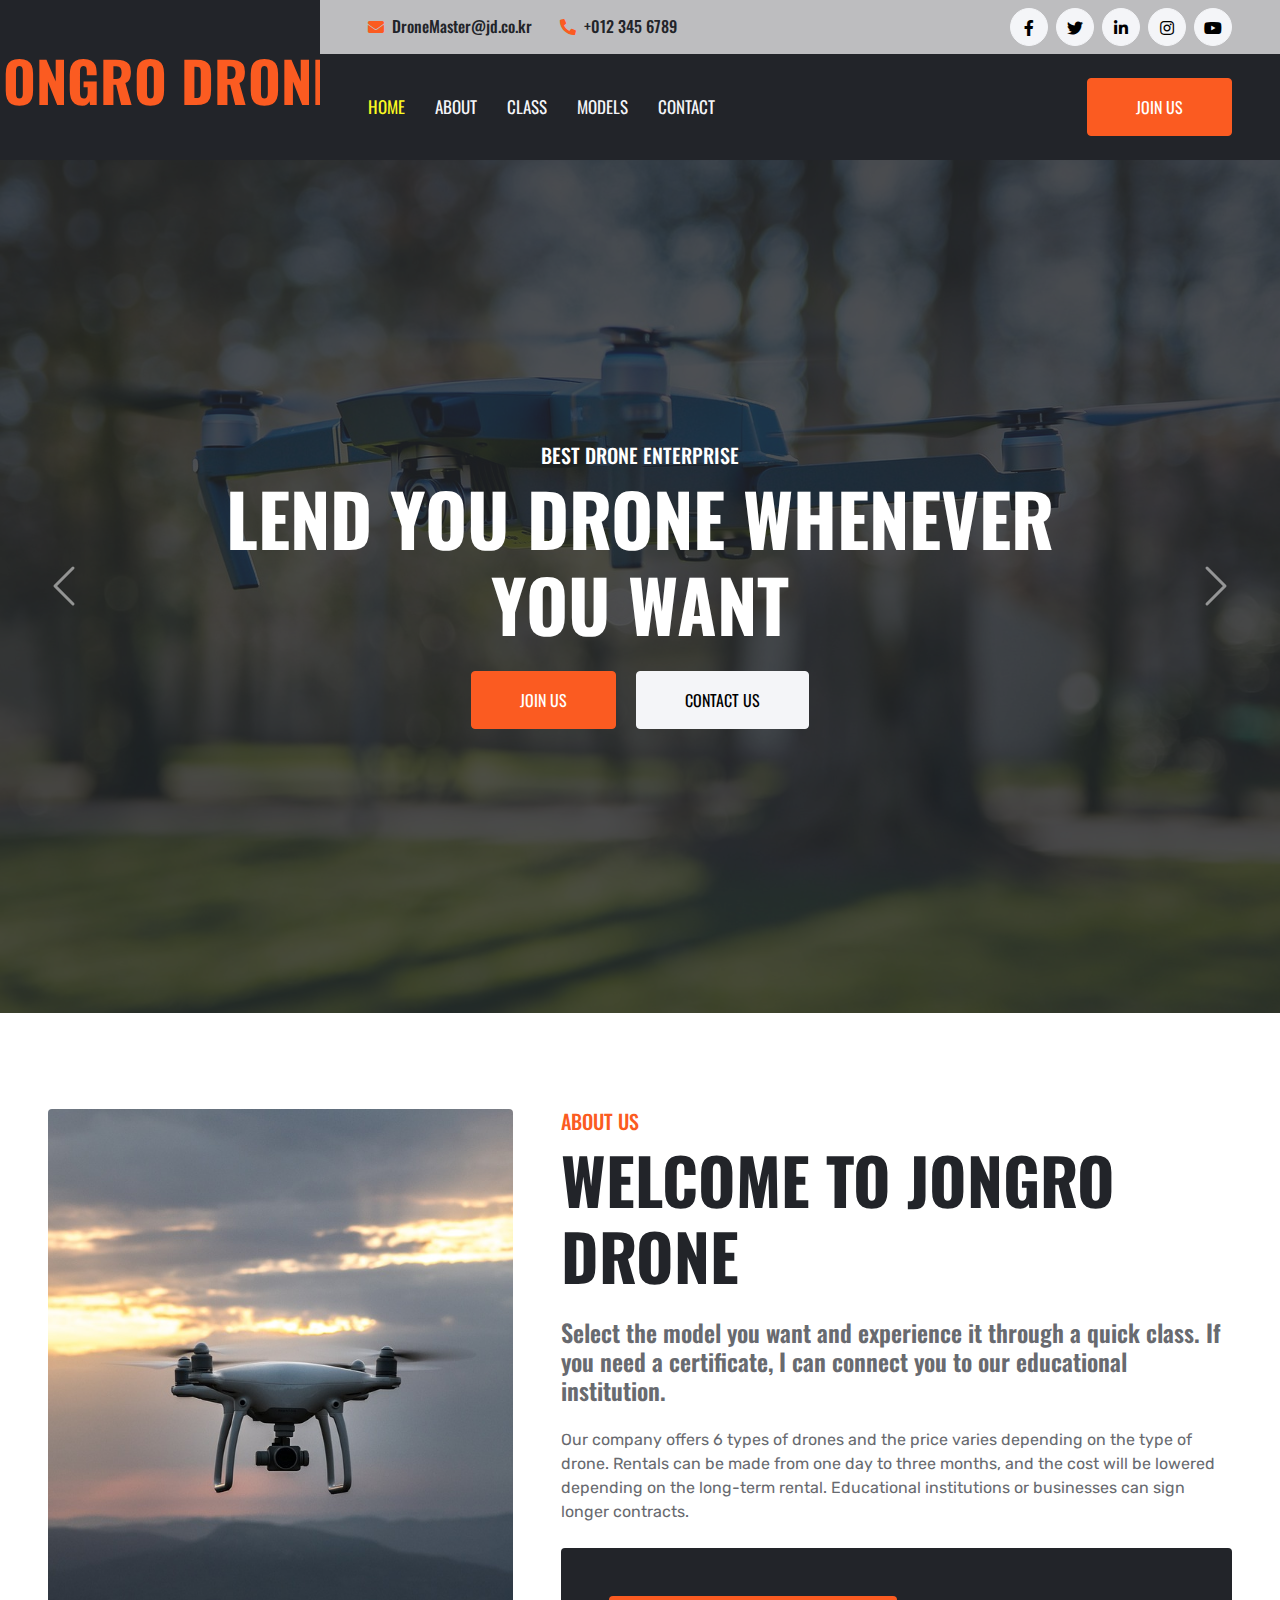
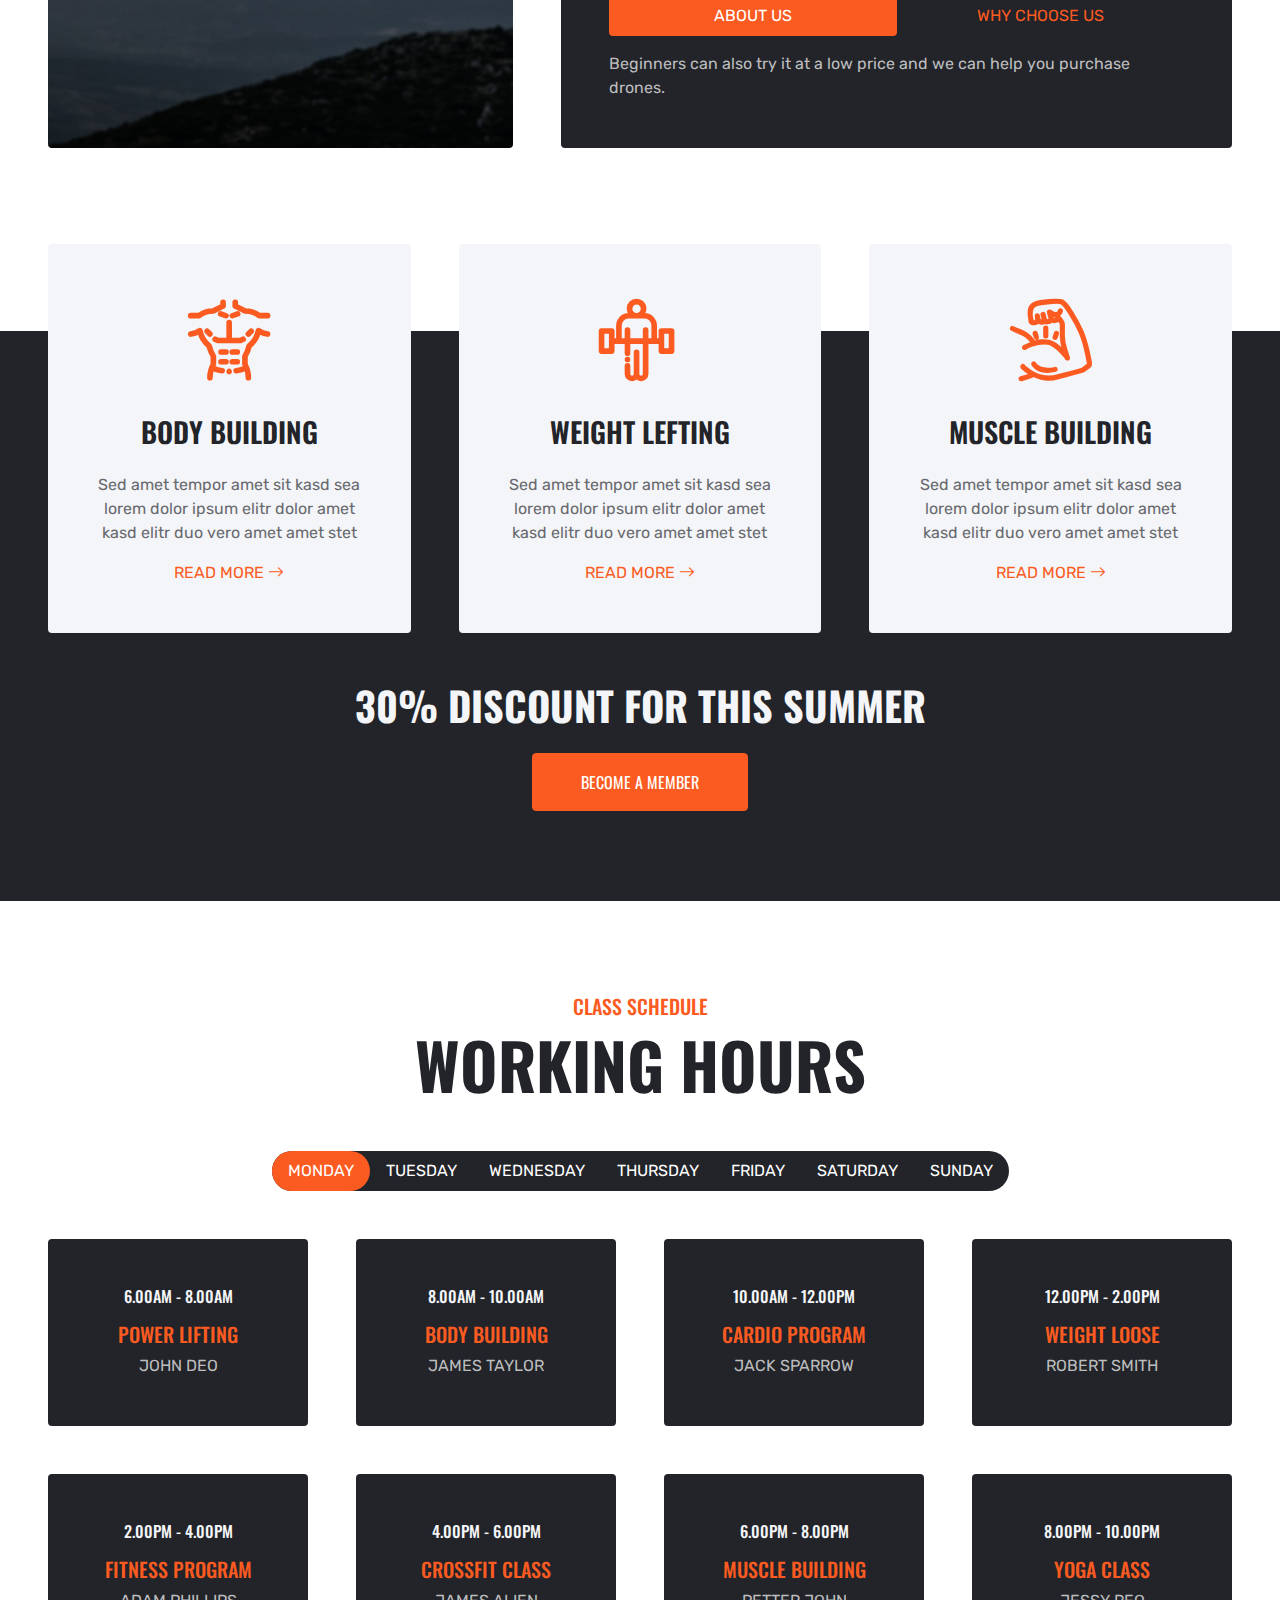
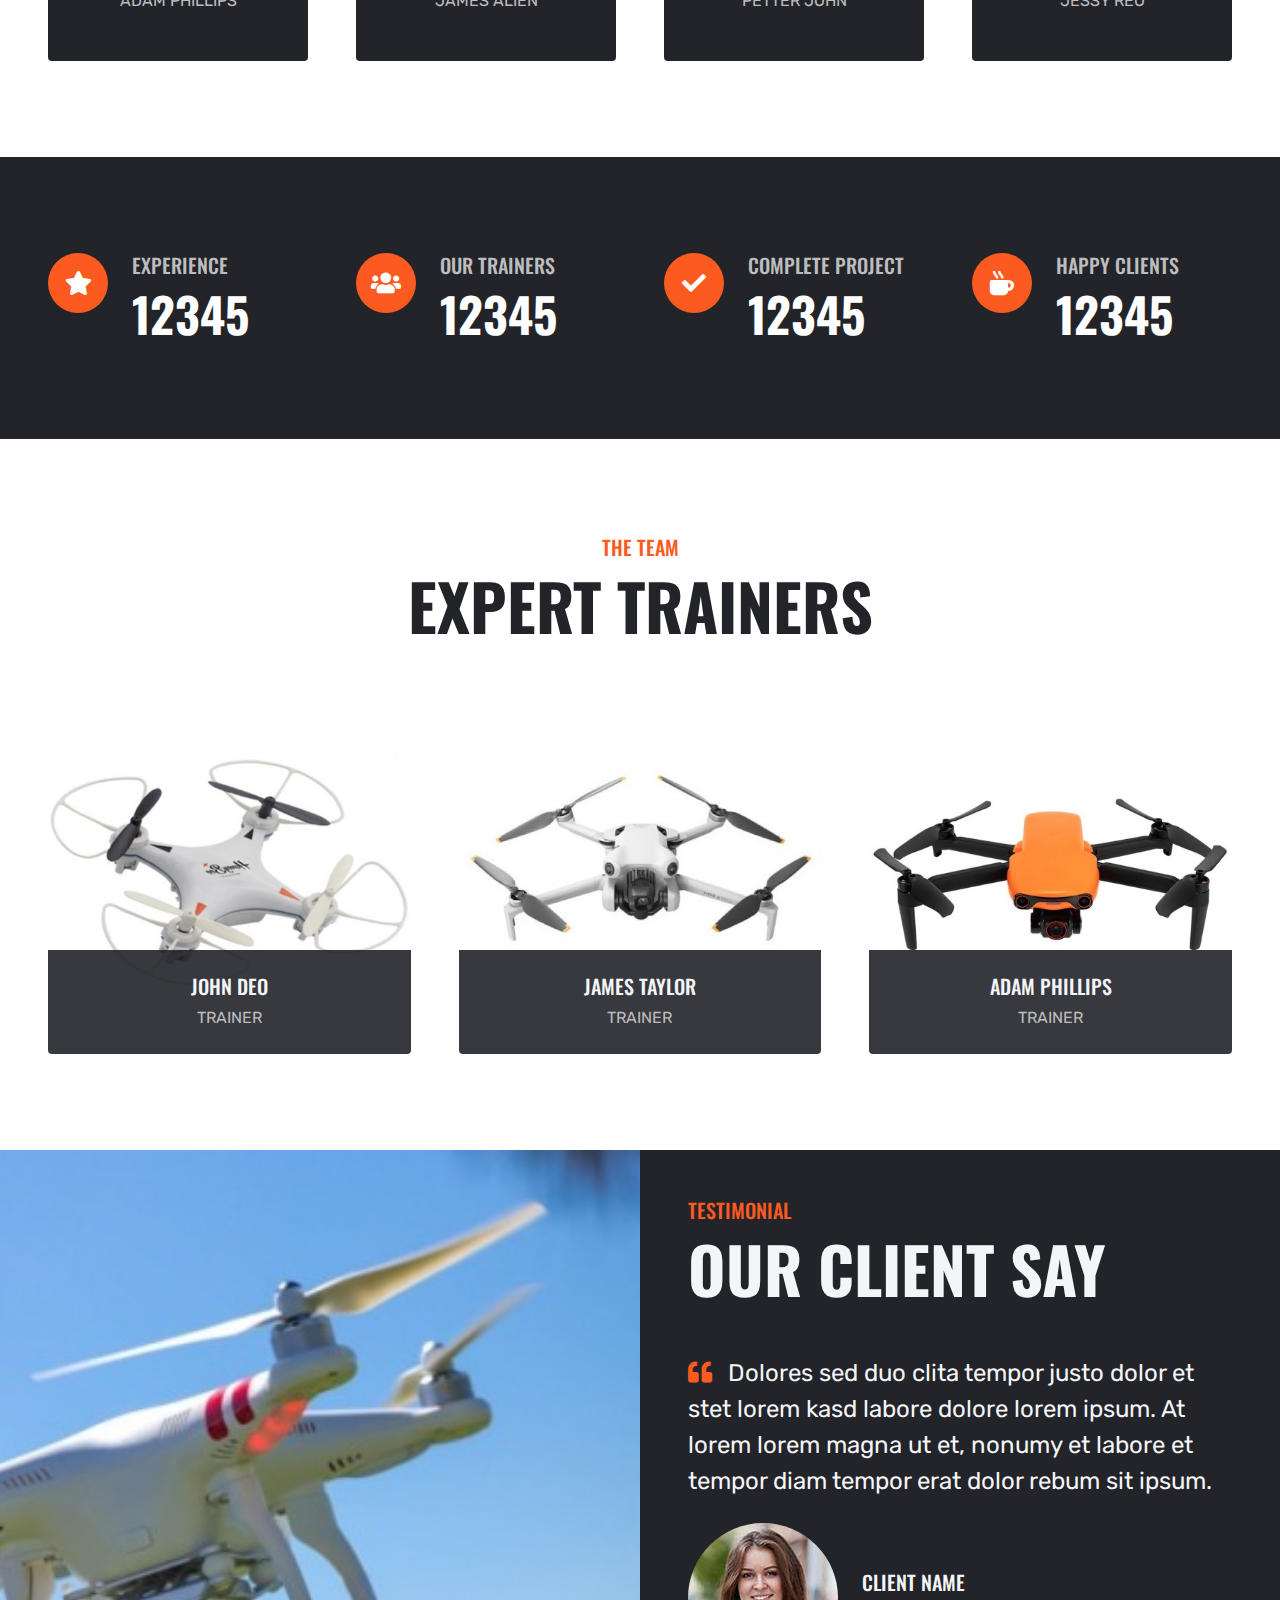
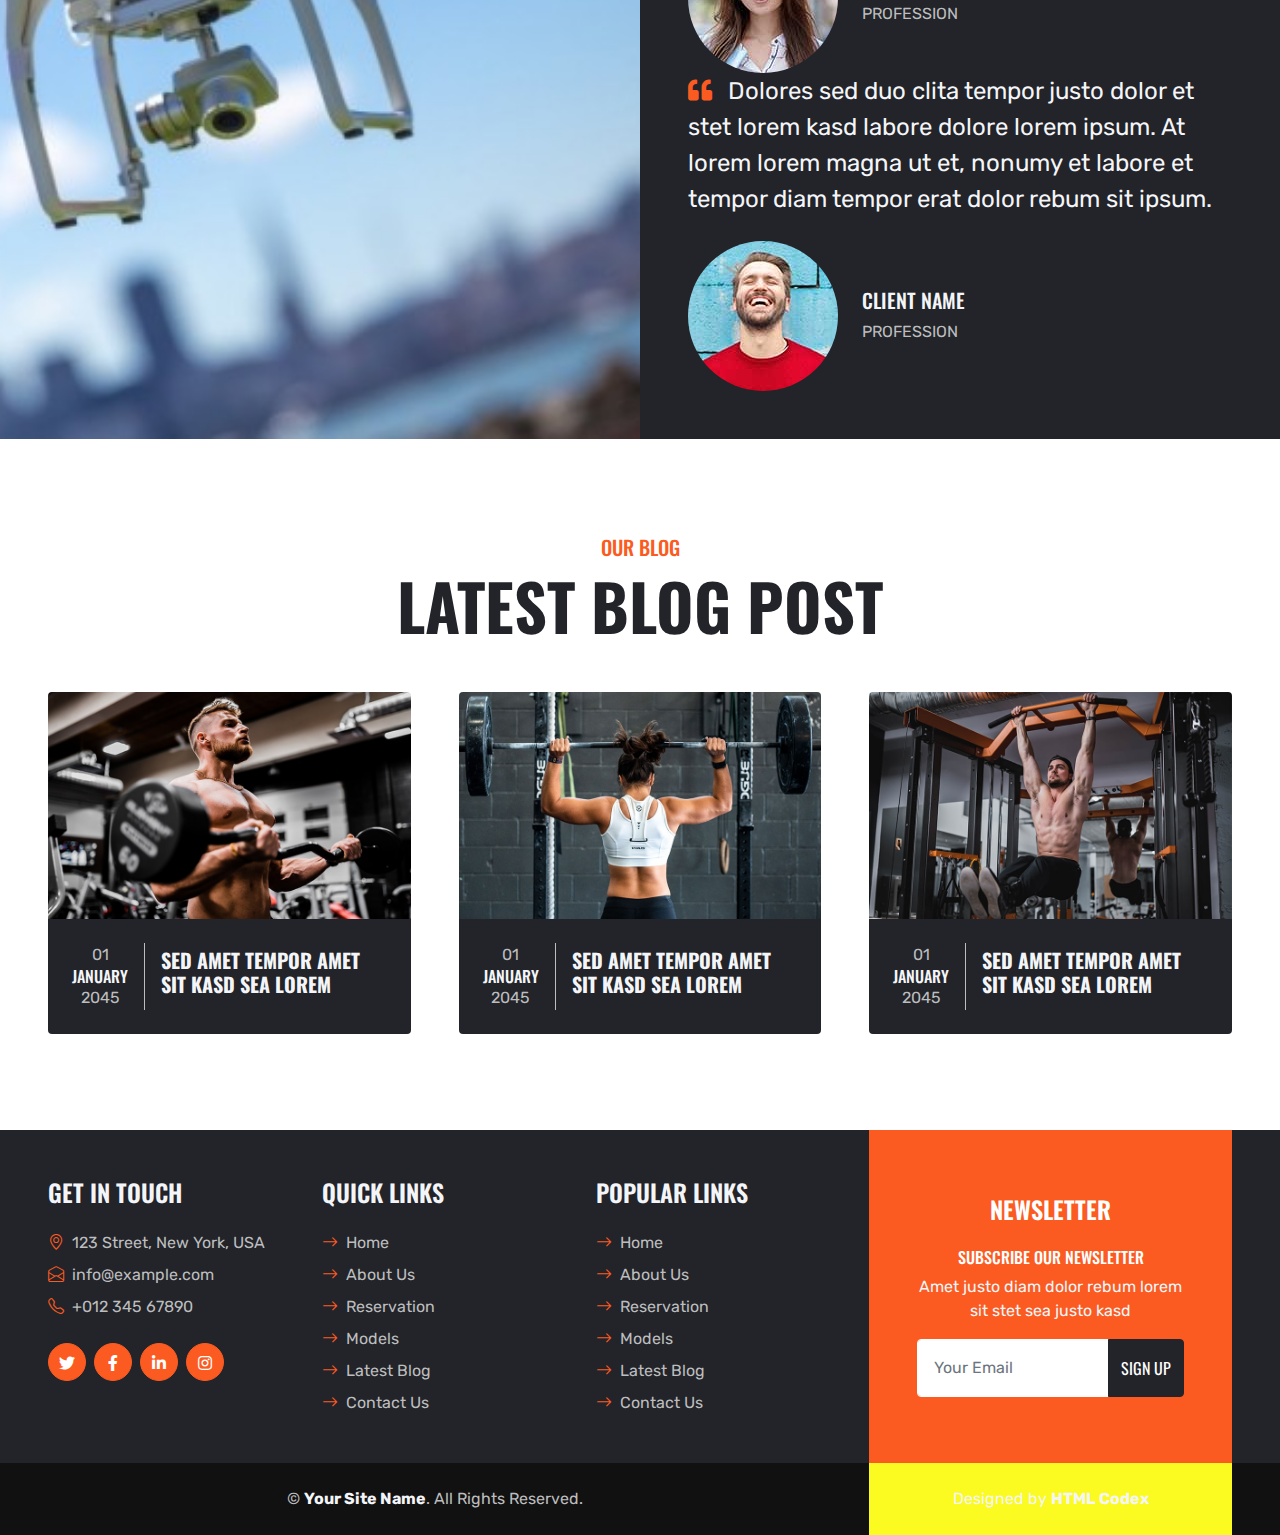
==== commit e28b76e0: "Update index.html" ====
--- a/index.html
+++ b/index.html
@@ -914,10 +914,10 @@
                     <div class="col-lg-4 col-md-12 pt-0 pt-lg-5 mb-5">
                         <h4 class="text-uppercase text-light mb-4">Quick Links</h4>
                         <div class="d-flex flex-column justify-content-start">
-                            <a class="text-secondary mb-2" href="#"><i class="bi bi-arrow-right text-primary me-2"></i>Home</a>
-                            <a class="text-secondary mb-2" href="#"><i class="bi bi-arrow-right text-primary me-2"></i>About Us</a>
-                            <a class="text-secondary mb-2" href="#"><i class="bi bi-arrow-right text-primary me-2"></i>class Schedule</a>
-                            <a class="text-secondary mb-2" href="#"><i class="bi bi-arrow-right text-primary me-2"></i>Our Trainers</a>
+                            <a class="text-secondary mb-2" href="index.html"><i class="bi bi-arrow-right text-primary me-2"></i>Home</a>
+                            <a class="text-secondary mb-2" href="about.html"><i class="bi bi-arrow-right text-primary me-2"></i>About Us</a>
+                            <a class="text-secondary mb-2" href="reservation.html"><i class="bi bi-arrow-right text-primary me-2"></i>Reservation</a>
+                            <a class="text-secondary mb-2" href="models.html"><i class="bi bi-arrow-right text-primary me-2"></i>Models</a>
                             <a class="text-secondary mb-2" href="#"><i class="bi bi-arrow-right text-primary me-2"></i>Latest Blog</a>
                             <a class="text-secondary" href="#"><i class="bi bi-arrow-right text-primary me-2"></i>Contact Us</a>
                         </div>
@@ -925,10 +925,10 @@
                     <div class="col-lg-4 col-md-12 pt-0 pt-lg-5 mb-5">
                         <h4 class="text-uppercase text-light mb-4">Popular Links</h4>
                         <div class="d-flex flex-column justify-content-start">
-                            <a class="text-secondary mb-2" href="#"><i class="bi bi-arrow-right text-primary me-2"></i>Home</a>
-                            <a class="text-secondary mb-2" href="#"><i class="bi bi-arrow-right text-primary me-2"></i>About Us</a>
-                            <a class="text-secondary mb-2" href="#"><i class="bi bi-arrow-right text-primary me-2"></i>class Schedule</a>
-                            <a class="text-secondary mb-2" href="#"><i class="bi bi-arrow-right text-primary me-2"></i>Our Trainers</a>
+                            <a class="text-secondary mb-2" href="index.html"><i class="bi bi-arrow-right text-primary me-2"></i>Home</a>
+                            <a class="text-secondary mb-2" href="about.html"><i class="bi bi-arrow-right text-primary me-2"></i>About Us</a>
+                            <a class="text-secondary mb-2" href="reservation.html"><i class="bi bi-arrow-right text-primary me-2"></i>Reservation</a>
+                            <a class="text-secondary mb-2" href="models.html"><i class="bi bi-arrow-right text-primary me-2"></i>Models</a>
                             <a class="text-secondary mb-2" href="#"><i class="bi bi-arrow-right text-primary me-2"></i>Latest Blog</a>
                             <a class="text-secondary" href="#"><i class="bi bi-arrow-right text-primary me-2"></i>Contact Us</a>
                         </div>
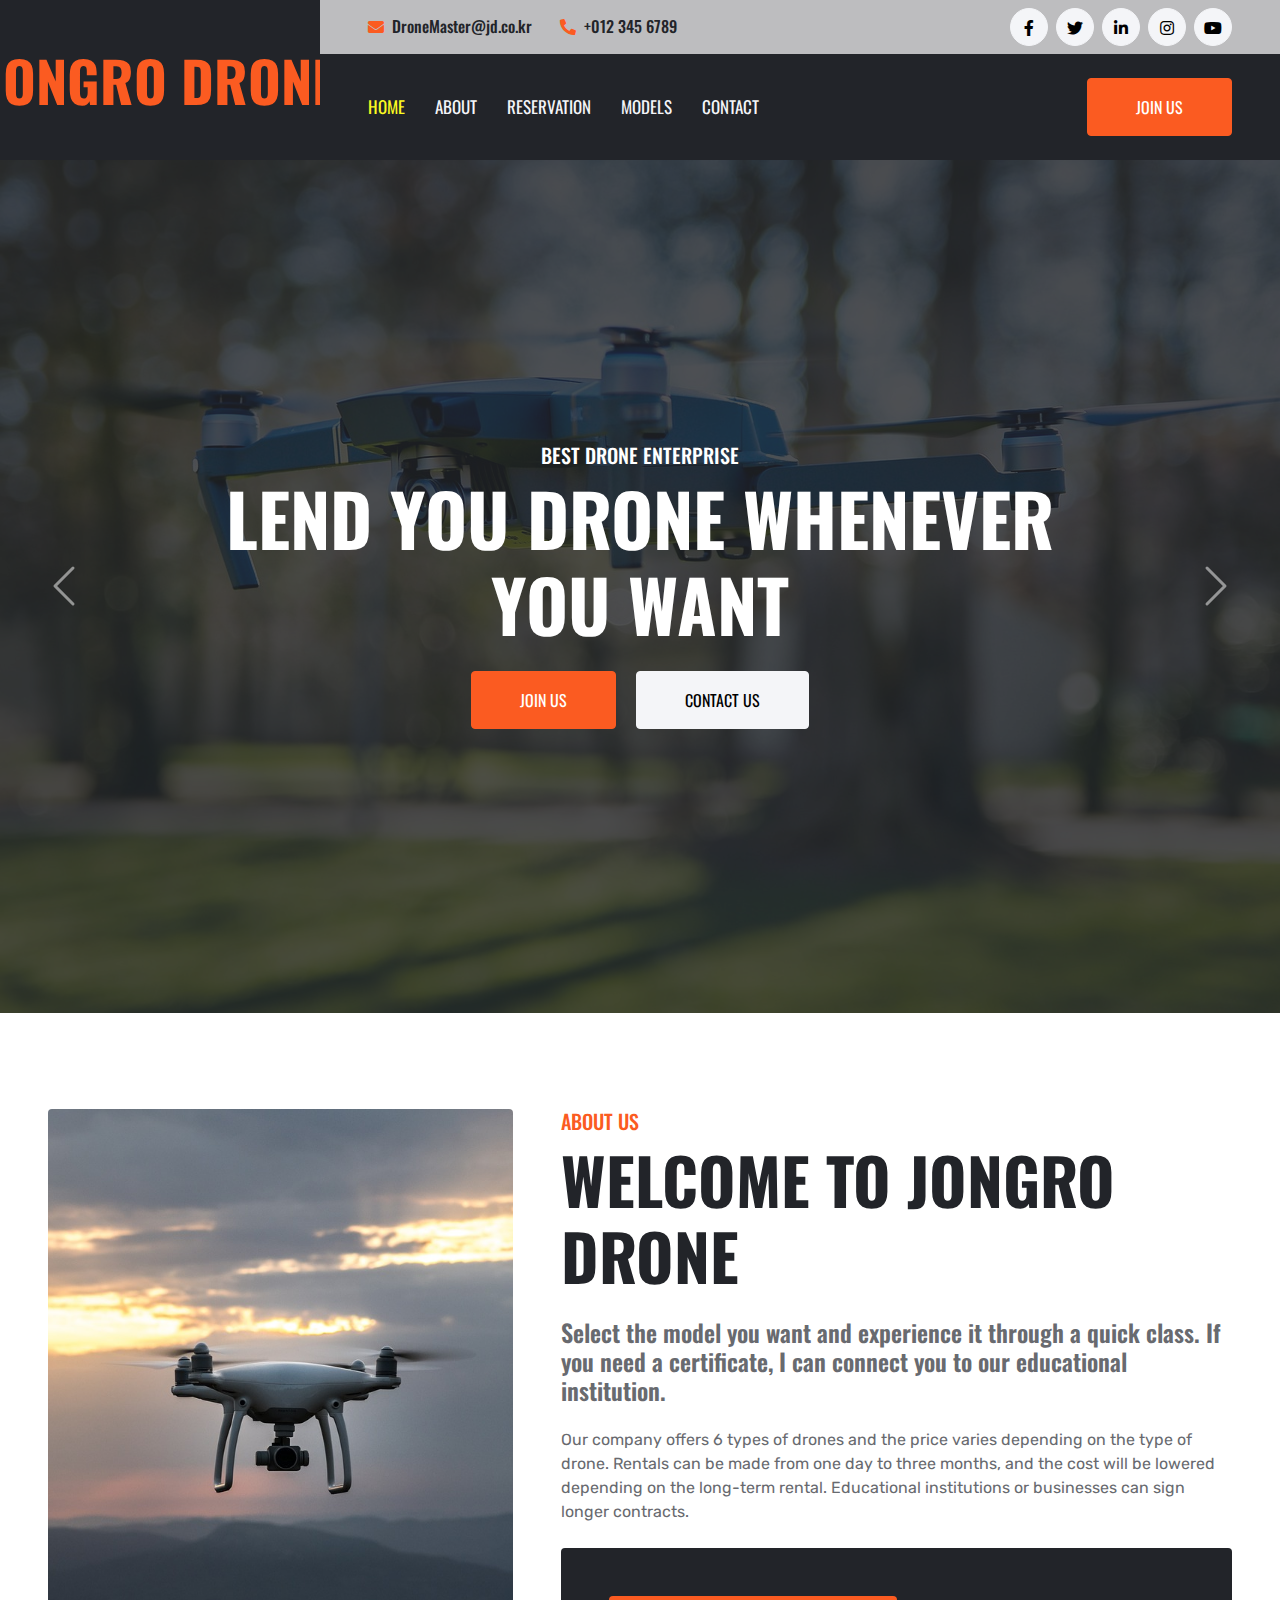
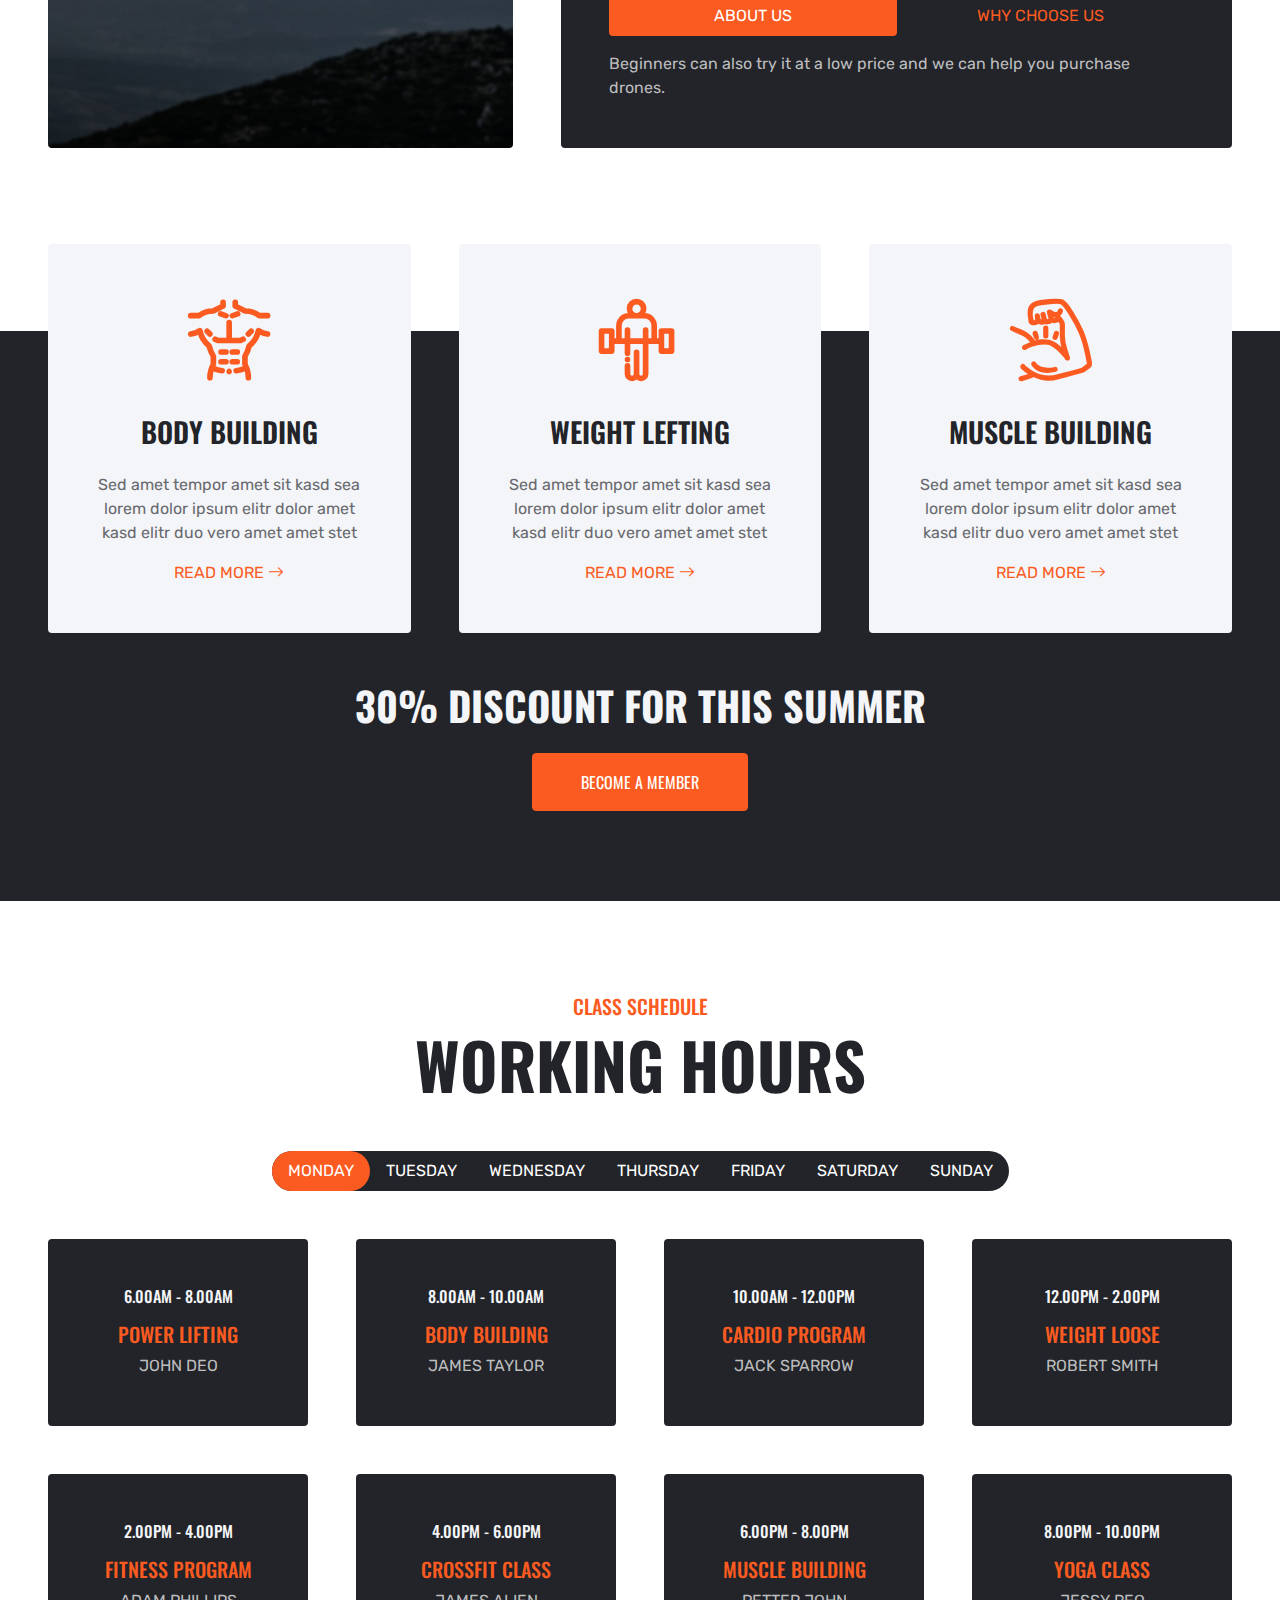
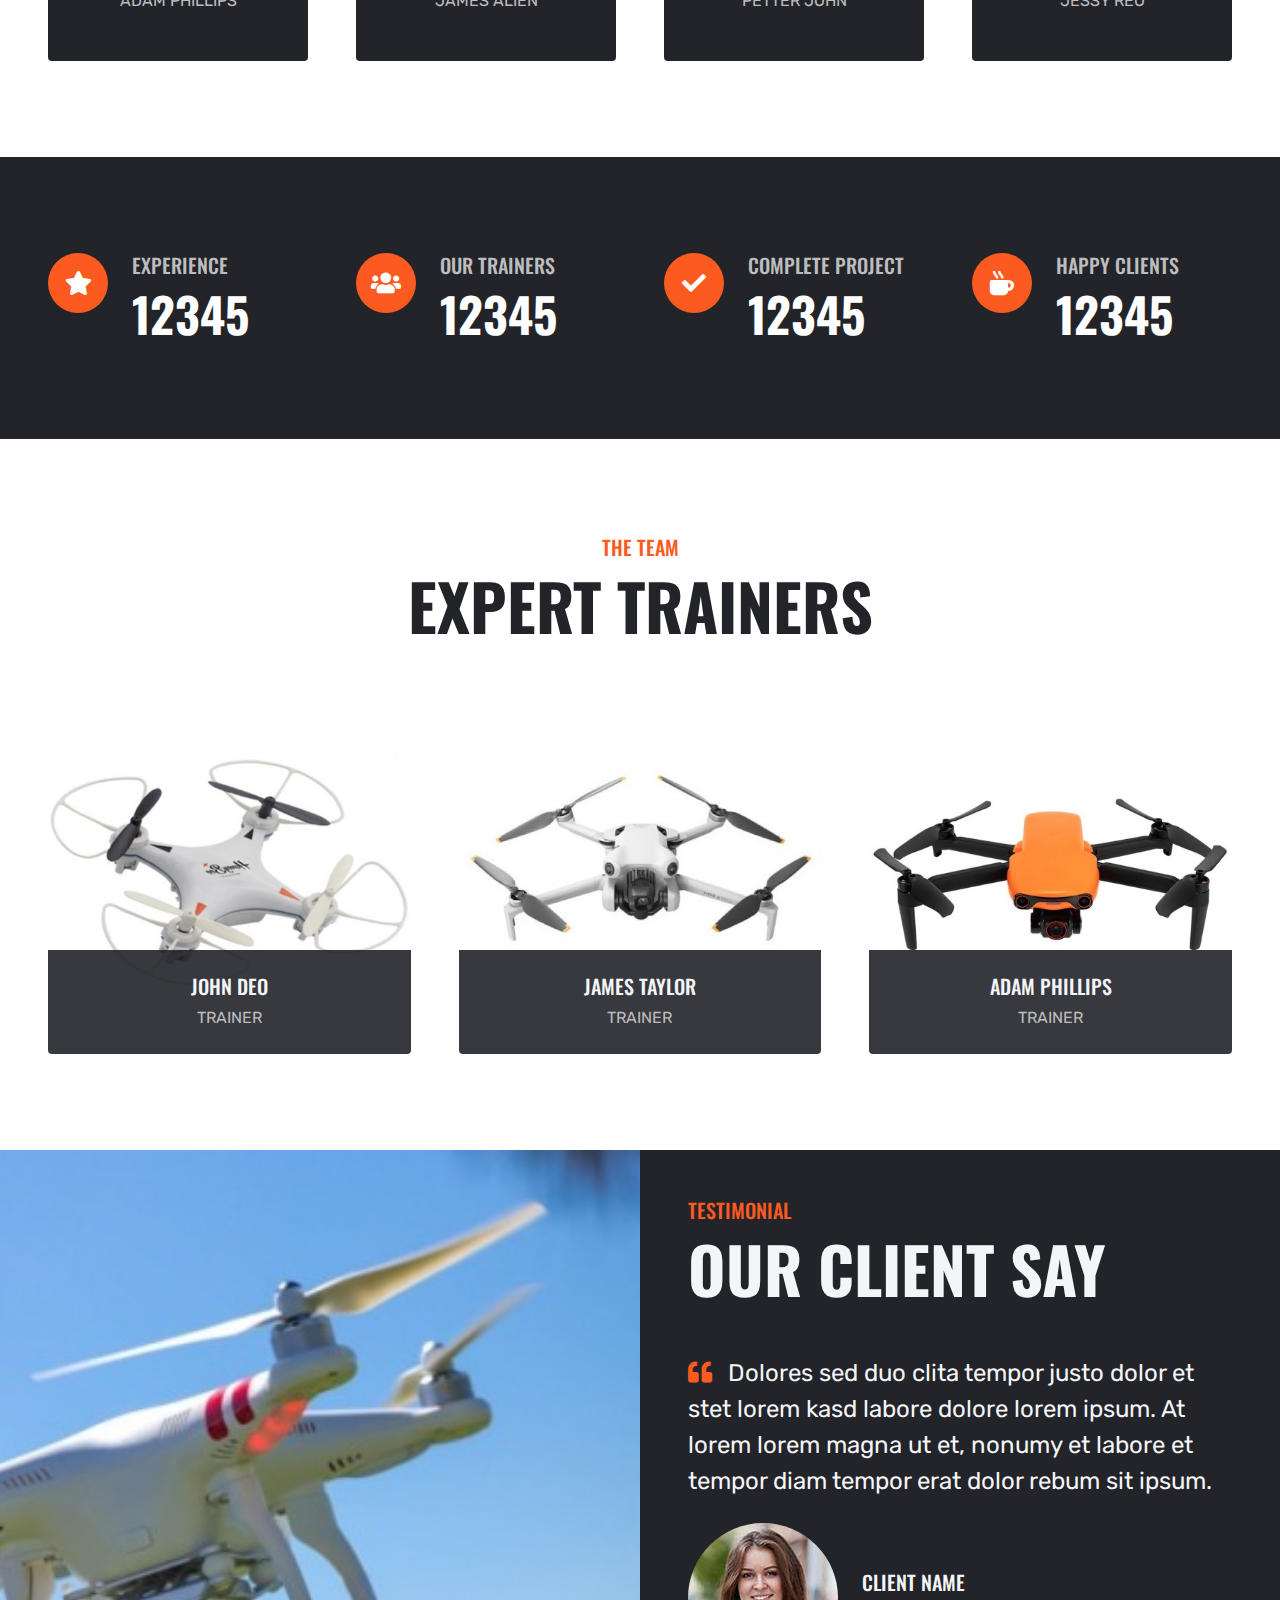
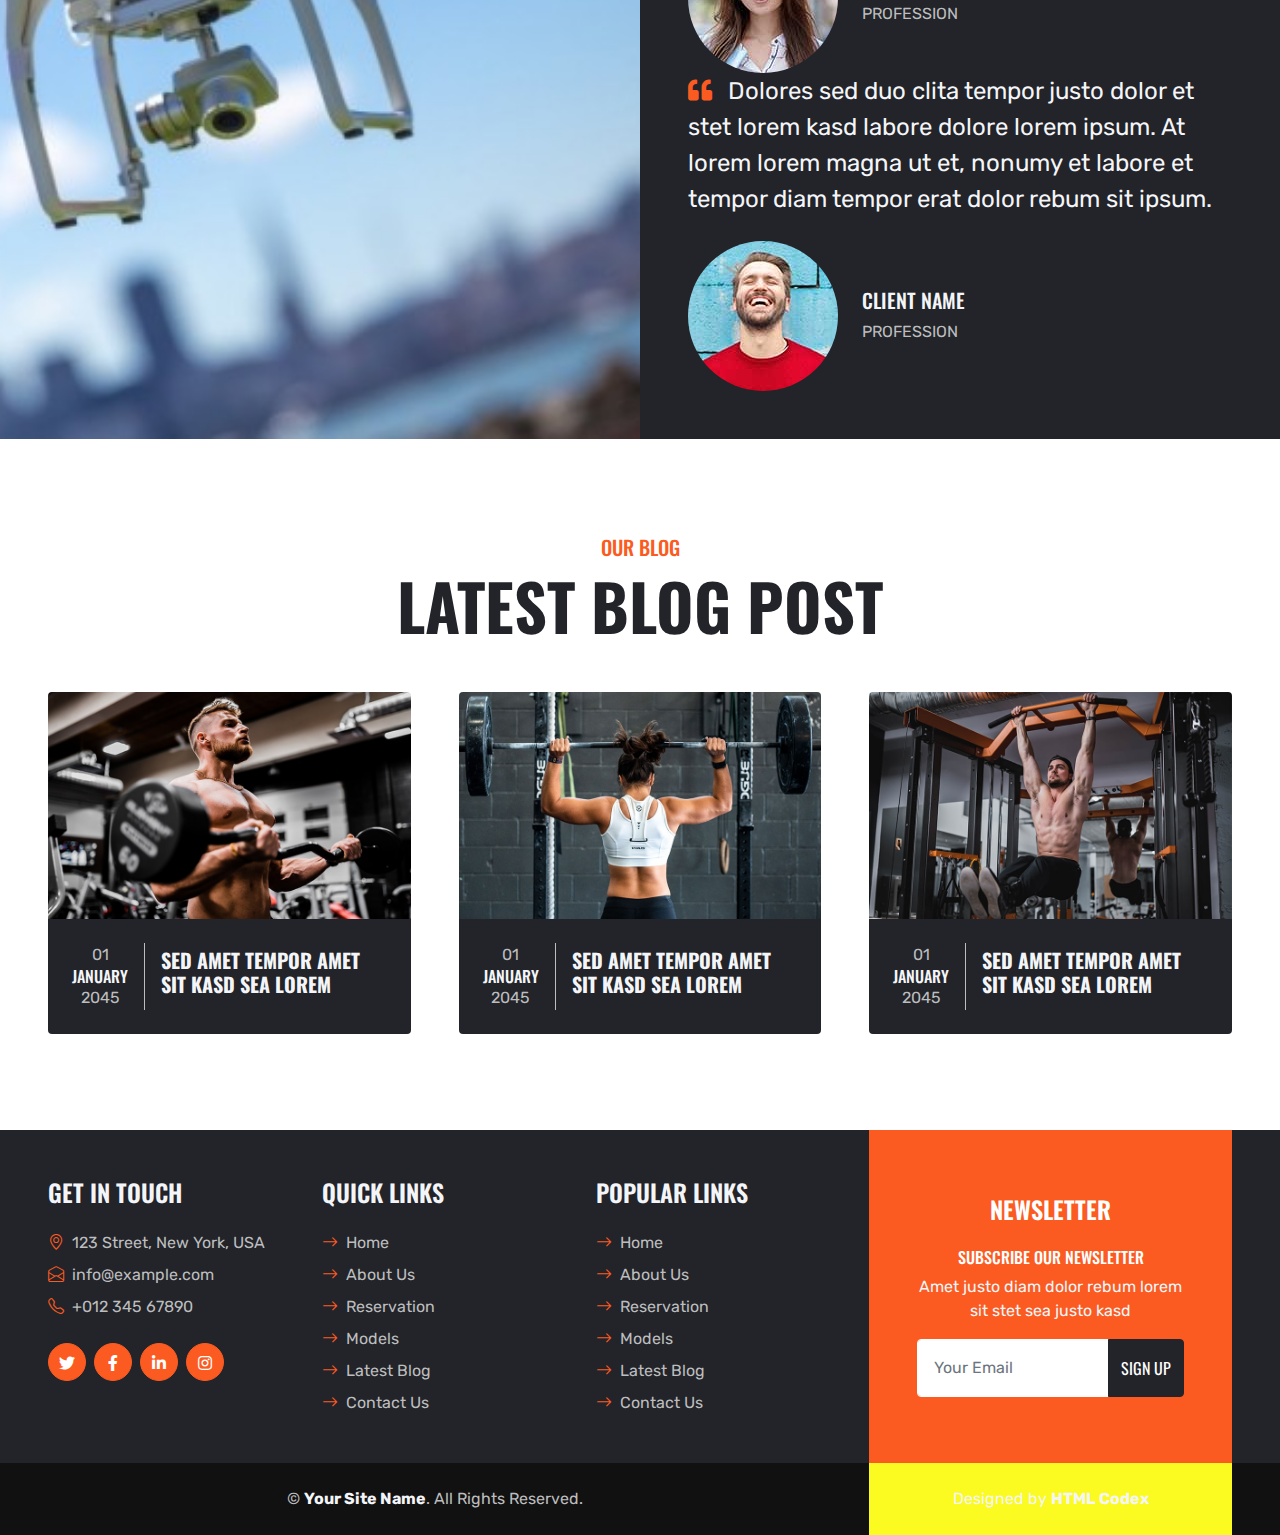
==== commit c46d37ad: "Update index.html" ====
--- a/index.html
+++ b/index.html
@@ -82,7 +82,7 @@
                         <div class="navbar-nav mr-auto py-0">
                             <a href="index.html" class="nav-item nav-link active">Home</a>
                             <a href="about.html" class="nav-item nav-link">About</a>
-                            <a href="reservation.html" class="nav-item nav-link">class</a>
+                            <a href="reservation.html" class="nav-item nav-link">Reservation</a>
                             <a href="models.html" class="nav-item nav-link">Models</a>
                             <a href="contact.html" class="nav-item nav-link">Contact</a>
                         </div>
@@ -105,7 +105,7 @@
                         <div class="p-3" style="max-width: 900px;">
                             <h5 class="text-white text-uppercase">Best Drone Enterprise</h5>
                             <h1 class="display-2 text-white text-uppercase mb-md-4">Lend you drone Whenever you want</h1>
-                            <a href="" class="btn btn-primary py-md-3 px-md-5 me-3">Join Us</a>
+                            <a href="join.html" class="btn btn-primary py-md-3 px-md-5 me-3">Join Us</a>
                             <a href="" class="btn btn-light py-md-3 px-md-5">Contact Us</a>
                         </div>
                     </div>
@@ -116,7 +116,7 @@
                         <div class="p-3" style="max-width: 900px;">
                             <h5 class="text-white text-uppercase">Best Drone Enterprise</h5>
                             <h1 class="display-2 text-white text-uppercase mb-md-4">Get training from our recommended institution</h1>
-                            <a href="" class="btn btn-primary py-md-3 px-md-5 me-3">Join Us</a>
+                            <a href="join.html" class="btn btn-primary py-md-3 px-md-5 me-3">Join Us</a>
                             <a href="" class="btn btn-light py-md-3 px-md-5">Contact Us</a>
                         </div>
                     </div>
